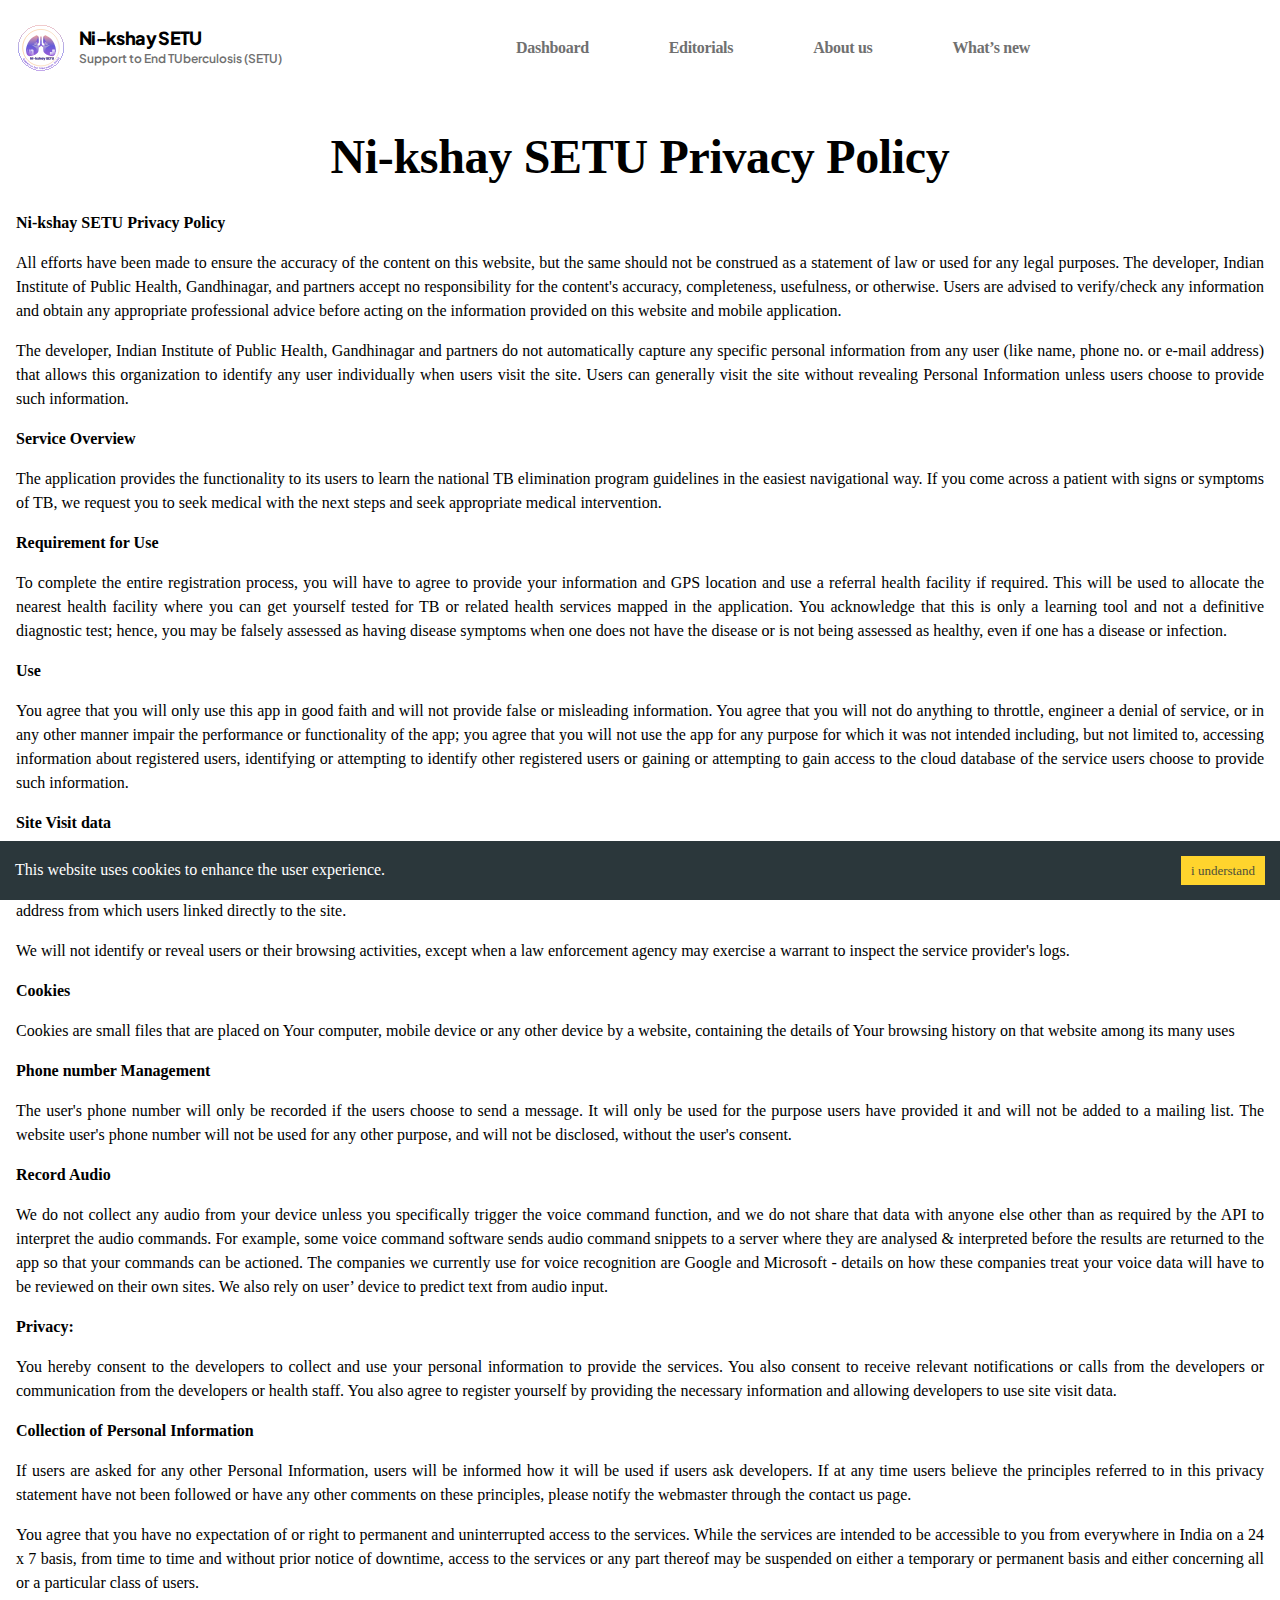
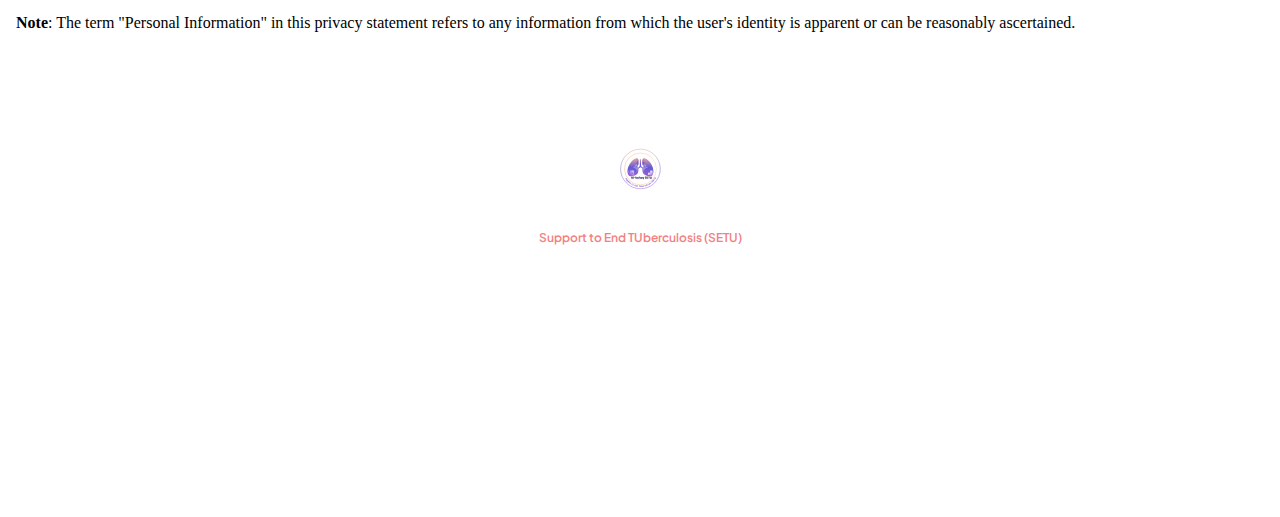
==== privacy-policies/index.html @ 64ee01a9 "Add files via upload" ====
<!DOCTYPE html>
<!-- saved from url=(0038)https://nikshay-setu.in/privacy-policy -->
<html lang="en"><head><meta http-equiv="Content-Type" content="text/html; charset=UTF-8"><style id="react-native-stylesheet"></style><!--<base href="/">--><base href=".">
    
    <title>Nikshy Setu</title>
    <meta name="viewport" content="width=device-width, initial-scale=1">
    <link rel="icon" type="image/x-icon" href="https://nikshay-setu.in/favicon.ico">
  <link rel="stylesheet" href="./Nikshy Setu_files/styles.a469b764374b8239.css"><link rel="stylesheet" href="./Nikshy Setu_files/main.8f50215a05495db9.css"><style type="text/css">button.btn[data-v-3bbdf7ee]{display:inline-block;font-weight:300;line-height:1.25;text-align:center;white-space:nowrap;vertical-align:middle;user-select:none;border:1px solid rgba(0,0,0,0);cursor:pointer;letter-spacing:1px;transition:all .15s ease}button.btn.btn-sm[data-v-3bbdf7ee]{padding:.4rem .8rem;font-size:.8rem;border-radius:.2rem}button.btn.btn-primary[data-v-3bbdf7ee]{color:#fff;background-color:#45c8f1;border-color:#45c8f1}button.btn.btn-outline-primary[data-v-3bbdf7ee]{color:#45c8f1;background-color:rgba(0,0,0,0);border-color:#45c8f1}button.btn.btn-danger[data-v-3bbdf7ee]{color:#fff;background-color:#ff4949;border-color:#ff4949}.text-muted[data-v-3bbdf7ee]{color:#8492a6}.text-center[data-v-3bbdf7ee]{text-align:center}.drop-down-enter[data-v-3bbdf7ee],.drop-down-leave-to[data-v-3bbdf7ee]{transform:translateX(0) translateY(-20px);transition-timing-function:cubic-bezier(0.74, 0.04, 0.26, 1.05);opacity:0}.drop-down-enter-active[data-v-3bbdf7ee],.drop-down-leave-active[data-v-3bbdf7ee]{transition:all .15s}.move-left-enter[data-v-3bbdf7ee],.move-left-leave-to[data-v-3bbdf7ee]{transform:translateY(0) translateX(-80px);transition-timing-function:cubic-bezier(0.74, 0.04, 0.26, 1.05);opacity:0}.move-left-enter-active[data-v-3bbdf7ee],.move-left-leave-active[data-v-3bbdf7ee]{transition:all .15s}.no-tr[data-v-3bbdf7ee]{transition:none !important}.no-tr *[data-v-3bbdf7ee]{transition:none !important}.overlay[data-v-3bbdf7ee]{position:fixed;background:rgba(220,220,220,.8);display:flex;align-items:center;justify-content:center;top:0;left:0;right:0;bottom:0;transition:all .2s ease;opacity:0;visibility:hidden}.overlay .modal[data-v-3bbdf7ee]{transition:all .2s ease;opacity:0;transform:scale(0.6);overflow:hidden}.overlay.show[data-v-3bbdf7ee]{opacity:1;visibility:visible}.overlay.show .modal[data-v-3bbdf7ee]{opacity:1;transform:scale(1)}.panel[data-v-3bbdf7ee]{padding:6px 10px;display:flex;width:100%;box-sizing:border-box;align-items:center;border-radius:6px;position:relative;border:1px solid #eaf7ff;background:#f7fcff;outline:none;transition:all .07s ease-in-out}.btn[data-v-3bbdf7ee]{cursor:pointer;box-sizing:border-box}.light-btn[data-v-3bbdf7ee]{padding:10px 12px;display:flex;width:100%;box-sizing:border-box;align-items:center;border-radius:6px;position:relative;border:1px solid #eaf7ff;background:#f7fcff;outline:none;cursor:pointer;transition:all .07s ease-in-out}.light-btn[data-v-3bbdf7ee]:hover{background:#e0f4ff;border-color:#8acfff}.primary-btn[data-v-3bbdf7ee]{background:#239bf5;color:#fff;border-radius:6px;height:46px;display:flex;align-items:center;justify-content:center;transition:.2s ease;font-size:14px;font-family:"Didact Gothic Regular",sans-serif}.primary-btn[data-v-3bbdf7ee]:hover{background:#40a8f6;color:#fff;text-decoration:none}.shake[data-v-3bbdf7ee]{animation:shake-3bbdf7ee .82s cubic-bezier(0.36, 0.07, 0.19, 0.97) both;transform:translate3d(0, 0, 0)}@keyframes shake-3bbdf7ee{10%,90%{transform:translate3d(-1px, 0, 0)}20%,80%{transform:translate3d(2px, 0, 0)}30%,50%,70%{transform:translate3d(-4px, 0, 0)}40%,60%{transform:translate3d(4px, 0, 0)}}.pulse[data-v-3bbdf7ee]{animation:pulse-3bbdf7ee 2s ease infinite}@keyframes pulse-3bbdf7ee{0%{opacity:.7}50%{opacity:.4}100%{opacity:.7}}.flash-once[data-v-3bbdf7ee]{animation:flash-once 3.5s ease 1}@keyframes fade-up-3bbdf7ee{0%{transform:translate3d(0, 10px, 0);opacity:0}100%{transform:translate3d(0, 0, 0);opacity:1}}.fade-in[data-v-3bbdf7ee]{animation:fade-in-3bbdf7ee .3s ease-in-out}@keyframes fade-in-3bbdf7ee{0%{opacity:0}100%{opacity:1}}.spin[data-v-3bbdf7ee]{animation-name:spin-3bbdf7ee;animation-duration:2000ms;animation-iteration-count:infinite;animation-timing-function:linear}@keyframes spin-3bbdf7ee{from{transform:rotate(0deg)}to{transform:rotate(360deg)}}.bounceIn[data-v-3bbdf7ee]{animation-name:bounceIn-3bbdf7ee;transform-origin:center bottom;animation-duration:1s;animation-fill-mode:both;animation-iteration-count:1}@keyframes bounceIn-3bbdf7ee{0%,20%,40%,60%,80%,100%{-webkit-transition-timing-function:cubic-bezier(0.215, 0.61, 0.355, 1);transition-timing-function:cubic-bezier(0.215, 0.61, 0.355, 1)}0%{opacity:1;-webkit-transform:scale3d(0.8, 0.8, 0.8);transform:scale3d(0.8, 0.8, 0.8)}20%{-webkit-transform:scale3d(1.1, 1.1, 1.1);transform:scale3d(1.1, 1.1, 1.1)}40%{-webkit-transform:scale3d(0.9, 0.9, 0.9);transform:scale3d(0.9, 0.9, 0.9)}60%{opacity:1;-webkit-transform:scale3d(1.03, 1.03, 1.03);transform:scale3d(1.03, 1.03, 1.03)}80%{-webkit-transform:scale3d(0.97, 0.97, 0.97);transform:scale3d(0.97, 0.97, 0.97)}100%{opacity:1;-webkit-transform:scale3d(1, 1, 1);transform:scale3d(1, 1, 1)}}@keyframes dots-3bbdf7ee{0%,20%{color:rgba(0,0,0,0);text-shadow:.25em 0 0 rgba(0,0,0,0),.5em 0 0 rgba(0,0,0,0)}40%{color:#8492a6;text-shadow:.25em 0 0 rgba(0,0,0,0),.5em 0 0 rgba(0,0,0,0)}60%{text-shadow:.25em 0 0 #8492a6,.5em 0 0 rgba(0,0,0,0)}80%,100%{text-shadow:.25em 0 0 #8492a6,.5em 0 0 #8492a6}}@keyframes recording-3bbdf7ee{0%{box-shadow:0px 0px 5px 0px rgba(173,0,0,.3)}65%{box-shadow:0px 0px 5px 5px rgba(173,0,0,.3)}90%{box-shadow:0px 0px 5px 5px rgba(173,0,0,0)}}@font-face{font-family:"Didact Gothic Regular";src:url([data-uri]) format("woff");font-weight:normal;font-style:normal}body[data-v-3bbdf7ee]{margin:0;font-size:100%;color:#3c4858}a[data-v-3bbdf7ee]{text-decoration:none;color:#45c8f1}h1[data-v-3bbdf7ee],h2[data-v-3bbdf7ee],h3[data-v-3bbdf7ee],h4[data-v-3bbdf7ee]{margin-top:0}svg[data-v-3bbdf7ee]{outline:none}.container_selected_area[data-v-3bbdf7ee]{display:none;visibility:hidden;padding:0;position:fixed;top:0;left:0;right:0;bottom:0;z-index:2147483647}.container_selected_area.active[data-v-3bbdf7ee]{visibility:visible;display:block}.container_selected_area .label[data-v-3bbdf7ee]{font-family:"Didact Gothic Regular",sans-serif;font-size:22px;text-align:center;padding-top:15px}.area[data-v-3bbdf7ee]{display:none;position:absolute;z-index:2147483647;pointer-events:none;border:1px solid #1e83ff;background:rgba(30,131,255,.1);box-sizing:border-box}.area.active[data-v-3bbdf7ee]{display:block;top:0;left:0}.hide[data-v-3bbdf7ee]{display:none}</style><style type="text/css">
@font-face {
  font-weight: 400;
  font-style:  normal;
  font-family: circular;

  src: url('chrome-extension://liecbddmkiiihnedobmlmillhodjkdmb/fonts/CircularXXWeb-Book.woff2') format('woff2');
}

@font-face {
  font-weight: 700;
  font-style:  normal;
  font-family: circular;

  src: url('chrome-extension://liecbddmkiiihnedobmlmillhodjkdmb/fonts/CircularXXWeb-Bold.woff2') format('woff2');
}</style></head>

  <body>
    <div id="root"><main class="font-family-maison"><nav class="bg-white pt-4"><div class="container flex flex-wrap items-center justify-between mx-auto py-1.5 relative"><div class="relative flex items-center w-full"><div class="flex flex-1 justify-between items-center"><a class="flex items-center space-x-[12px] rtl:space-x-reverse" href="https://nikshay-setu.in/"><img src="./Nikshy Setu_files/newLogo.b72ac552416e2a050fc6c22c0491143e.svg" alt="Ni-kshay Logo"><div class="sm:flex flex-col hidden"><span class="text-[18px] font-jakarta font-extrabold leading-[21.6px] -tracking-[0.64px]">Ni-kshay SETU</span><span class="text-[12px] font-jakarta text-darkSilver font-semibold leading-[19.2px]">Support to End TUberculosis (SETU)</span></div></a><div class="inset-y-0 left-0 flex items-center lg:hidden"><button data-collapse-toggle="navbar-cta" type="button" class="inline-flex items-center p-2 w-10 h-10 justify-center text-sm text-gray-500 rounded-lg lg:hidden hover:bg-gray-100 focus:outline-none focus:ring-2 focus:ring-gray-200 dark:text-gray-400 dark:hover:bg-gray-700 dark:focus:ring-gray-600" aria-controls="navbar-cta" aria-expanded="false"><span class="sr-only">Open main menu</span><svg class="w-5 h-5" aria-hidden="true" xmlns="http://www.w3.org/2000/svg" fill="none" viewBox="0 0 17 14"><path stroke="currentColor" stroke-linecap="round" stroke-linejoin="round" stroke-width="2" d="M1 1h15M1 7h15M1 13h15"></path></svg></button></div><div class="hidden lg:block mx-auto"><div class="flex space-x-4 xl:space-x-8"><a class="-tracking-[0.32px] px-3 xl:px-6 py-2 leading-[24px] font-semibold hover:text-PINK_F18282 text-darkSilver" href="https://nikshay-setu.in/dashboard">Dashboard</a><a class="-tracking-[0.32px] px-3 xl:px-6 py-2 leading-[24px] font-semibold hover:text-PINK_F18282 text-darkSilver" href="https://nikshay-setu.in/blogs">Editorials</a><a class="-tracking-[0.32px] px-3 xl:px-6 py-2 leading-[24px] font-semibold hover:text-PINK_F18282 text-darkSilver" href="https://nikshay-setu.in/about-us">About us</a><a class="-tracking-[0.32px] px-3 xl:px-6 py-2 leading-[24px] font-semibold hover:text-PINK_F18282 text-darkSilver" href="https://nikshay-setu.in/privacy-policy">What’s  new</a></div></div></div></div></div></nav><section class="pt-[48px] pb-20"><div class="container mx-auto"><h2 class="text-3xl md:text-[48px] font-bold -tracking-[0.32px] md:leading-[60px] text-center">Ni-kshay SETU Privacy Policy</h2><div class="mt-6 space-y-4"><p align="justify"><span><span style="color: #000000;"><strong>Ni-kshay SETU Privacy Policy</strong></span></span></p>
              <p align="justify"><span><span style="color: #000000;">All efforts have been made to ensure the accuracy of the content on this website, but the same should not be construed as a statement of law or used for any legal purposes. The developer, Indian Institute of Public Health, Gandhinagar, and partners accept no responsibility for the content's accuracy, completeness, usefulness, or otherwise. Users are advised to verify/check any information and obtain any appropriate professional advice before acting on the information provided on this website and mobile application.</span></span></p>
              <p align="justify"><span><span style="color: #000000;">The developer, Indian Institute of Public Health, Gandhinagar and partners do not automatically capture any specific personal information from any user (like name, phone no. or e-mail address) that allows this organization to identify any user individually when users visit the site. Users can generally visit the site without revealing Personal Information unless users choose to provide such information.</span></span></p>
              <p align="justify"><span><span style="color: #000000;"><strong>Service Overview</strong></span></span></p>
              <p align="justify"><span><span style="color: #000000;">The application provides the functionality to its users to learn the national TB elimination program guidelines in the easiest navigational way. If you come across a patient with signs or symptoms of TB, we request you to seek medical with the next steps and seek appropriate medical intervention.</span></span></p>
              <p align="justify"><span><span style="color: #000000;"><strong>Requirement for Use</strong></span></span></p>
              <p align="justify"><span><span style="color: #000000;">To complete the entire registration process, you will have to agree to provide your information and GPS location and use a referral health facility if required. This will be used to allocate the nearest health facility where you can get yourself tested for TB or related health services mapped in the application. You acknowledge that this is only a learning tool and not a definitive diagnostic test; hence, you may be falsely assessed as having disease symptoms when one does not have the disease or is not being assessed as healthy, even if one has a disease or infection.</span></span></p>
              <p align="justify"><span><span style="color: #000000;"><strong>Use</strong></span></span></p>
              <p align="justify"><span><span style="color: #000000;">You agree that you will only use this app in good faith and will not provide false or misleading information. You agree that you will not do anything to throttle, engineer a denial of service, or in any other manner impair the performance or functionality of the app; you agree that you will not use the app for any purpose for which it was not intended including, but not limited to, accessing information about registered users, identifying or attempting to identify other registered users or gaining or attempting to gain access to the cloud database of the service users choose to provide such information.</span></span></p>
              <p align="justify"><span><strong><span>Site Visit data</span></strong></span></p>
              <p align="justify"><span><span style="color: #000000;">This website records user's visits and logs the following information for statistical purposes -users' server's address; the name of the top-level domain from which users access the Internet (for example, .gov, .com, .in, etc.); the type of browser users use; the date and time users access the site; the pages users have accessed and the documents downloaded and the previous Internet address from which users linked directly to the site.</span></span></p>
              <p align="justify"><span><span style="color: #000000;">We will not identify or reveal users or their browsing activities, except when a law enforcement agency may exercise a warrant to inspect the service provider's logs.</span></span></p>
              <p align="justify"><span><strong>Cookies</strong></span></p>
              <p class="western" lang="en-US"><span style="color: #000000;"><span><span lang="en-IN">Cookies are small files that are placed on Your computer, mobile device or any other device by a website, containing the details of Your browsing history on that website among its many uses</span></span></span></p>
              <p align="justify"><span><strong><span>Phone number Management</span></strong></span></p>
              <p align="justify"><span><span style="color: #000000;">The user's phone number will only be recorded if the users choose to send a message. It will only be used for the purpose users have provided it and will not be added to a mailing list. The website user's phone number will not be used for any other purpose, and will not be disclosed, without the user's consent.</span></span></p>
              <p align="justify"><span><strong><span>Record Audio</span></strong></span></p>
              <p align="justify"><span><span style="color: #000000;">We do not collect any audio from your device unless you specifically trigger the voice command function, and we do not share that data with anyone else other than as required by the API to interpret the audio commands. For example, some voice command software sends audio command snippets to a server where they are analysed &amp;&nbsp;interpreted&nbsp;before the results are returned to the app so that your commands can be actioned. The companies we currently use for voice recognition are Google and Microsoft - details on how these companies treat your voice data will have to be reviewed on their own sites. We also rely on user’ device to predict text from audio input.</span></span></p>

              <p align="justify"><span><span lang="en-US"><strong>Privacy:</strong></span></span></p>
              <p align="justify"><span><span lang="en-US" style="color: #000000;">You hereby consent to the developers to collect and use your personal information to provide the services. You also consent to receive relevant notifications or calls from the developers or communication from the developers or health staff. You also agree to register yourself by providing the necessary information and allowing developers to use site visit data.</span></span></p>
              <p align="justify"><span><strong><span>Collection of Personal Information</span></strong></span></p>
              <p align="justify"><span><span style="color: #000000;">If users are asked for any other Personal Information, users will be informed how it will be used if users ask developers. If at any time users believe the principles referred to in this privacy statement have not been followed or have any other comments on these principles, please notify the webmaster through the contact us page.</span></span></p>
              <p align="justify"><span><span style="color: #000000;">You agree that you have no expectation of or right to permanent and uninterrupted access to the services. While the services are intended to be accessible to you from everywhere in India on a 24 x 7 basis, from time to time and without prior notice of downtime, access to the services or any part thereof may be suspended on either a temporary or permanent basis and either concerning all or a particular class of users.</span></span></p>
              <p align="justify"><span><strong><span>Note</span></strong><span style="color: #000000;">: The term "Personal Information" in this privacy statement refers to any information from which the user's identity is apparent or can be reasonably ascertained.</span></span></p>
              </div></div></section><footer class="bg-FooterBg bg-no-repeat bg-cover"><div class="container mx-auto"><div class="flex flex-col items-center text-center py-[28px]"><img src="./Nikshy Setu_files/FooterLogo.481011c511cda101002034cb16210cdc.svg" alt="Ni-kshay Logo"><div class="flex flex-col mt-[12px]"><span class="text-[18px] font-jakarta font-extrabold leading-[21.6px] -tracking-[0.64px] text-white">Ni-kshay SETU</span><span class="text-[12px] font-jakarta text-PINK_F18282 font-semibold leading-[19.2px]">Support to End TUberculosis (SETU)</span></div><h6 class="text-[18px] font-medium leading-[28px] text-white mt-[8px]">Supported by : Indian Institute of Public Health, Gandhinagar</h6><div class="flex flex-wrap gap-4 lg:gap-8 my-[28px] items-center justify-center"><div class="flex gap-[18px] items-center flex-wrap"><a class="" href="https://nikshay-setu.in/about-us"><button type="button" class="btn btn-outline border-white text-white  leading-[24px] !text-[16px] px-[12px] py-[8px] rounded-full h-8">About Us </button></a><a class="" href="https://nikshay-setu.in/about-us#faq"><button type="button" class="btn btn-outline border-white text-white  leading-[24px] !text-[16px] px-[12px] py-[8px] rounded-full h-8">FAQ </button></a><a class="" href="https://nikshay-setu.in/about-us#contact-us"><button type="button" class="btn btn-outline border-white text-white  leading-[24px] !text-[16px] px-[12px] py-[8px] rounded-full h-8">Contact Us </button></a></div><div class="flex gap-[18px] items-center flex-wrap"><a aria-current="page" class="active" href="https://nikshay-setu.in/privacy-policy"><h6 class="text-[18px] font-bold leading-[28px] text-white ">Privacy Policy</h6></a><a class="" href="https://nikshay-setu.in/disclaimer"><button type="button" class="btn btn-outline border-white text-white  leading-[24px] !text-[16px] px-[12px] py-[8px] rounded-full h-8">Disclaimer </button></a></div></div><div class="flex gap-[28px] items-center px-4 py-[12px] max-w-[277px] mx-auto"><a href="https://www.facebook.com/profile.php?id=100086461717566" target="_blank"><img src="./Nikshy Setu_files/ic_facebook.2cd7efde32ab145fefd55b7bf84b0f98.svg" alt="Facebook"></a><a href="https://www.instagram.com/nikshaysetu/" target="_blank"><img src="./Nikshy Setu_files/instagram-fill.212205efd4d642db27e719f24836b114.svg" alt="Instagram"></a><a href="https://x.com/NikshaySetu" target="_blank"><img src="./Nikshy Setu_files/square-x-twitter.46e416fe4d8f582d1964b2e9027db6f3.svg" alt="Twitter"></a></div></div></div><hr class="border border-white"><div class="container mx-auto"><div class="flex flex-col sm:flex-row items-center sm:justify-between py-[24px]  text-white"><span class="text-[12px] leading-4 font-medium">© 2025 Flex. All rights reserved.</span><span class="text-[12px] leading-4 font-medium">Powered by Digiflux Technologies Pvt. Ltd.</span></div></div></footer><div class="CookieConsent" style="align-items: baseline; background: rgb(43, 55, 59); color: white; display: flex; flex-wrap: wrap; justify-content: space-between; left: 0px; position: fixed; width: 100%; z-index: 999; bottom: 0px;"><div class="" style="flex: 1 0 300px; margin: 15px;">This website uses cookies to enhance the user experience. </div><div class=""><button class="" id="rcc-confirm-button" aria-label="Accept cookies" style="background: rgb(255, 212, 45); border: 0px; border-radius: 0px; box-shadow: none; color: rgb(78, 80, 59); cursor: pointer; flex: 0 0 auto; padding: 5px 10px; margin: 15px; font-size: 13px;">i understand</button></div></div></main></div>
  <script src="./Nikshy Setu_files/runtime.2514e79b122ba37c.js" type="module"></script><script src="./Nikshy Setu_files/styles.bb0945e7b67a3c8e.js" type="module"></script><script src="./Nikshy Setu_files/main.a7ba798708dbe1da.js" type="module"></script>

<div id="scrnli_recorder_root"><template shadowrootmode="open"><div><style></style><div data-v-7b0e5b5f="" class="app-root"><!----></div><style>.app-drawing-canvas[data-v-ca56e65a]{pointer-events:none;cursor:default;position:absolute;top:0;left:0}.app-drawing-canvas.active[data-v-ca56e65a]{pointer-events:all;cursor:crosshair}
.app-bubble-clicker .bubble[data-v-bbbd8920]{position:absolute;top:0;left:0;z-index:99999999;width:26px;height:26px;transform:scale(0);opacity:0;background:red;border-radius:50%}.app-bubble-clicker .bubble.show[data-v-bbbd8920]{animation:.6s ease 0s infinite bubble-bbbd8920}@keyframes bubble-bbbd8920{0%{transform:scale(0);opacity:0}30%{transform:scale(1);opacity:.6}60%{transform:scale(1);opacity:.6}100%{transform:scale(0);opacity:0}}

.vc-editable-input {
  position: relative;
}
.vc-input__input {
  padding: 0;
  border: 0;
  outline: none;
}
.vc-input__label {
  text-transform: capitalize;
}


.vc-saturation,
.vc-saturation--white,
.vc-saturation--black {
  cursor: pointer;
  position: absolute;
  top: 0;
  left: 0;
  right: 0;
  bottom: 0;
}
.vc-saturation--white {
  background: linear-gradient(to right, #fff, rgba(255, 255, 255, 0));
}
.vc-saturation--black {
  background: linear-gradient(to top, #000, rgba(0, 0, 0, 0));
}
.vc-saturation-pointer {
  cursor: pointer;
  position: absolute;
}
.vc-saturation-circle {
  cursor: head;
  width: 4px;
  height: 4px;
  box-shadow: 0 0 0 1.5px #fff, inset 0 0 1px 1px rgba(0, 0, 0, 0.3), 0 0 1px 2px rgba(0, 0, 0, 0.4);
  border-radius: 50%;
  transform: translate(-2px, -2px);
}


.vc-hue {
  position: absolute;
  top: 0px;
  right: 0px;
  bottom: 0px;
  left: 0px;
  border-radius: 2px;
}
.vc-hue--horizontal {
  background: linear-gradient(to right, #f00 0%, #ff0 17%, #0f0 33%, #0ff 50%, #00f 67%, #f0f 83%, #f00 100%);
}
.vc-hue--vertical {
  background: linear-gradient(to top, #f00 0%, #ff0 17%, #0f0 33%, #0ff 50%, #00f 67%, #f0f 83%, #f00 100%);
}
.vc-hue-container {
  cursor: pointer;
  margin: 0 2px;
  position: relative;
  height: 100%;
}
.vc-hue-pointer {
  z-index: 2;
  position: absolute;
}
.vc-hue-picker {
  cursor: pointer;
  margin-top: 1px;
  width: 4px;
  border-radius: 1px;
  height: 8px;
  box-shadow: 0 0 2px rgba(0, 0, 0, 0.6);
  background: #fff;
  transform: translateX(-2px);
}

.vc-checkerboard{position:absolute;top:0px;right:0px;bottom:0px;left:0px;background-size:contain}
.vc-alpha{position:absolute;top:0px;right:0px;bottom:0px;left:0px}.vc-alpha-checkboard-wrap{position:absolute;top:0px;right:0px;bottom:0px;left:0px;overflow:hidden}.vc-alpha-gradient{position:absolute;top:0px;right:0px;bottom:0px;left:0px}.vc-alpha-container{cursor:pointer;position:relative;z-index:2;height:100%;margin:0 3px}.vc-alpha-pointer{z-index:2;position:absolute}.vc-alpha-picker{cursor:pointer;width:4px;border-radius:1px;height:8px;box-shadow:0 0 2px rgba(0,0,0,.6);background:#fff;margin-top:1px;transform:translateX(-2px)}

.vc-sketch {
  position: relative;
  width: 200px;
  padding: 10px 10px 0;
  box-sizing: initial;
  background: #fff;
  border-radius: 4px;
  box-shadow: 0 0 0 1px rgba(0, 0, 0, 0.15), 0 8px 16px rgba(0, 0, 0, 0.15);
}
.vc-sketch-saturation-wrap {
  width: 100%;
  padding-bottom: 75%;
  position: relative;
  overflow: hidden;
}
.vc-sketch-controls {
  display: flex;
}
.vc-sketch-sliders {
  padding: 4px 0;
  flex: 1;
}
.vc-sketch-sliders .vc-hue,
.vc-sketch-sliders .vc-alpha-gradient {
  border-radius: 2px;
}
.vc-sketch-hue-wrap {
  position: relative;
  height: 10px;
}
.vc-sketch-alpha-wrap {
  position: relative;
  height: 10px;
  margin-top: 4px;
  overflow: hidden;
}
.vc-sketch-color-wrap {
  width: 24px;
  height: 24px;
  position: relative;
  margin-top: 4px;
  margin-left: 4px;
  border-radius: 3px;
}
.vc-sketch-active-color {
  position: absolute;
  top: 0;
  left: 0;
  right: 0;
  bottom: 0;
  border-radius: 2px;
  box-shadow: inset 0 0 0 1px rgba(0, 0, 0, 0.15), inset 0 0 4px rgba(0, 0, 0, 0.25);
  z-index: 2;
}
.vc-sketch-color-wrap .vc-checkerboard {
  background-size: auto;
}
.vc-sketch-field {
  display: flex;
  padding-top: 4px;
}
.vc-sketch-field .vc-input__input {
  width: 90%;
  padding: 4px 0 3px 10%;
  border: none;
  box-shadow: inset 0 0 0 1px #ccc;
  font-size: 10px;
}
.vc-sketch-field .vc-input__label {
  display: block;
  text-align: center;
  font-size: 11px;
  color: #222;
  padding-top: 3px;
  padding-bottom: 4px;
  text-transform: capitalize;
}
.vc-sketch-field--single {
  flex: 1;
  padding-left: 6px;
}
.vc-sketch-field--double {
  flex: 2;
}
.vc-sketch-presets {
  margin-right: -10px;
  margin-left: -10px;
  padding-left: 10px;
  padding-top: 10px;
  border-top: 1px solid #eee;
}
.vc-sketch-presets-color {
  border-radius: 3px;
  overflow: hidden;
  position: relative;
  display: inline-block;
  margin: 0 10px 10px 0;
  vertical-align: top;
  cursor: pointer;
  width: 16px;
  height: 16px;
  box-shadow: inset 0 0 0 1px rgba(0, 0, 0, 0.15);
}
.vc-sketch-presets-color .vc-checkerboard {
  box-shadow: inset 0 0 0 1px rgba(0, 0, 0, 0.15);
  border-radius: 3px;
}
.vc-sketch__disable-alpha .vc-sketch-color-wrap {
  height: 10px;
}

.app-color-picker[data-v-fcd3cff6]{position:relative;font-family:"Didact Gothic",sans-serif}.app-color-picker.no-transparent .vc-sketch-color-wrap[data-v-fcd3cff6]{height:10px}.app-color-picker.no-transparent .vc-sketch-alpha-wrap[data-v-fcd3cff6]{display:none}.app-color-picker.no-transparent .vc-sketch-field .vc-sketch-field--single[data-v-fcd3cff6]:last-child{display:none}.app-color-picker .color-wrapper[data-v-fcd3cff6]{height:40px;width:40px;display:flex;align-items:center;justify-content:center}.app-color-picker .color[data-v-fcd3cff6]{width:34px;height:34px;border:1px solid var(--input-border-color);border-radius:4px;cursor:pointer}.app-color-picker .drop-down[data-v-fcd3cff6]{display:none;position:absolute;bottom:50px;left:50%;transform:translate(-50%, 0%);z-index:1000}.app-color-picker.open .drop-down[data-v-fcd3cff6]{display:block}
/*! nouislider - 14.7.0 - 4/6/2021 */
.noUi-target,.noUi-target *{-webkit-touch-callout:none;-webkit-tap-highlight-color:transparent;-webkit-user-select:none;-ms-touch-action:none;touch-action:none;-ms-user-select:none;-moz-user-select:none;user-select:none;-moz-box-sizing:border-box;box-sizing:border-box}.noUi-target{position:relative}.noUi-base,.noUi-connects{width:100%;height:100%;position:relative;z-index:1}.noUi-connects{overflow:hidden;z-index:0}.noUi-connect,.noUi-origin{will-change:transform;position:absolute;z-index:1;top:0;right:0;-ms-transform-origin:0 0;-webkit-transform-origin:0 0;-webkit-transform-style:preserve-3d;transform-origin:0 0;transform-style:flat}.noUi-connect{height:100%;width:100%}.noUi-origin{height:10%;width:10%}.noUi-txt-dir-rtl.noUi-horizontal .noUi-origin{left:0;right:auto}.noUi-vertical .noUi-origin{width:0}.noUi-horizontal .noUi-origin{height:0}.noUi-handle{-webkit-backface-visibility:hidden;backface-visibility:hidden;position:absolute}.noUi-touch-area{height:100%;width:100%}.noUi-state-tap .noUi-connect,.noUi-state-tap .noUi-origin{-webkit-transition:transform .3s;transition:transform .3s}.noUi-state-drag *{cursor:inherit!important}.noUi-horizontal{height:18px}.noUi-horizontal .noUi-handle{width:34px;height:28px;right:-17px;top:-6px}.noUi-vertical{width:18px}.noUi-vertical .noUi-handle{width:28px;height:34px;right:-6px;top:-17px}.noUi-txt-dir-rtl.noUi-horizontal .noUi-handle{left:-17px;right:auto}.noUi-target{background:#FAFAFA;border-radius:4px;border:1px solid #D3D3D3;box-shadow:inset 0 1px 1px #F0F0F0,0 3px 6px -5px #BBB}.noUi-connects{border-radius:3px}.noUi-connect{background:#3FB8AF}.noUi-draggable{cursor:ew-resize}.noUi-vertical .noUi-draggable{cursor:ns-resize}.noUi-handle{border:1px solid #D9D9D9;border-radius:3px;background:#FFF;cursor:default;box-shadow:inset 0 0 1px #FFF,inset 0 1px 7px #EBEBEB,0 3px 6px -3px #BBB}.noUi-active{box-shadow:inset 0 0 1px #FFF,inset 0 1px 7px #DDD,0 3px 6px -3px #BBB}.noUi-handle:after,.noUi-handle:before{content:"";display:block;position:absolute;height:14px;width:1px;background:#E8E7E6;left:14px;top:6px}.noUi-handle:after{left:17px}.noUi-vertical .noUi-handle:after,.noUi-vertical .noUi-handle:before{width:14px;height:1px;left:6px;top:14px}.noUi-vertical .noUi-handle:after{top:17px}[disabled] .noUi-connect{background:#B8B8B8}[disabled] .noUi-handle,[disabled].noUi-handle,[disabled].noUi-target{cursor:not-allowed}.noUi-pips,.noUi-pips *{-moz-box-sizing:border-box;box-sizing:border-box}.noUi-pips{position:absolute;color:#999}.noUi-value{position:absolute;white-space:nowrap;text-align:center}.noUi-value-sub{color:#ccc;font-size:10px}.noUi-marker{position:absolute;background:#CCC}.noUi-marker-sub{background:#AAA}.noUi-marker-large{background:#AAA}.noUi-pips-horizontal{padding:10px 0;height:80px;top:100%;left:0;width:100%}.noUi-value-horizontal{-webkit-transform:translate(-50%,50%);transform:translate(-50%,50%)}.noUi-rtl .noUi-value-horizontal{-webkit-transform:translate(50%,50%);transform:translate(50%,50%)}.noUi-marker-horizontal.noUi-marker{margin-left:-1px;width:2px;height:5px}.noUi-marker-horizontal.noUi-marker-sub{height:10px}.noUi-marker-horizontal.noUi-marker-large{height:15px}.noUi-pips-vertical{padding:0 10px;height:100%;top:0;left:100%}.noUi-value-vertical{-webkit-transform:translate(0,-50%);transform:translate(0,-50%);padding-left:25px}.noUi-rtl .noUi-value-vertical{-webkit-transform:translate(0,50%);transform:translate(0,50%)}.noUi-marker-vertical.noUi-marker{width:5px;height:2px;margin-top:-1px}.noUi-marker-vertical.noUi-marker-sub{width:10px}.noUi-marker-vertical.noUi-marker-large{width:15px}.noUi-tooltip{display:block;position:absolute;border:1px solid #D9D9D9;border-radius:3px;background:#fff;color:#000;padding:5px;text-align:center;white-space:nowrap}.noUi-horizontal .noUi-tooltip{-webkit-transform:translate(-50%,0);transform:translate(-50%,0);left:50%;bottom:120%}.noUi-vertical .noUi-tooltip{-webkit-transform:translate(0,-50%);transform:translate(0,-50%);top:50%;right:120%}.noUi-horizontal .noUi-origin>.noUi-tooltip{-webkit-transform:translate(50%,0);transform:translate(50%,0);left:auto;bottom:10px}.noUi-vertical .noUi-origin>.noUi-tooltip{-webkit-transform:translate(0,-18px);transform:translate(0,-18px);top:auto;right:28px}

.app-vertical-range-slider .slider{height:110px;width:14px;border:none;background:#c3daff;border-radius:2px;box-shadow:none}.app-vertical-range-slider .slider.noUi-target{padding:8px 0}.app-vertical-range-slider .slider .noUi-connects{margin:-8px 0;height:calc(100% + 16px)}.app-vertical-range-slider .slider .noUi-touch-area{height:16px;width:16px;border-radius:2px}.app-vertical-range-slider .slider .noUi-handle{background:#ff9600;height:16px;width:16px;border-radius:2px;box-shadow:none;border:none;right:-1px;top:0px;outline:none}.app-vertical-range-slider .slider .noUi-handle:before,.app-vertical-range-slider .slider .noUi-handle:after{display:none}.app-vertical-range-slider .slider .noUi-connects .noUi-connect{background:#c3daff}.app-vertical-range-slider .slider .noUi-connects .noUi-connect:first-child{background:#3c84f7}
button.btn[data-v-fd9b4782]{display:inline-block;font-weight:300;line-height:1.25;text-align:center;white-space:nowrap;vertical-align:middle;user-select:none;border:1px solid rgba(0,0,0,0);cursor:pointer;letter-spacing:1px;transition:all .15s ease}button.btn.btn-sm[data-v-fd9b4782]{padding:.4rem .8rem;font-size:.8rem;border-radius:.2rem}button.btn.btn-primary[data-v-fd9b4782]{color:#fff;background-color:#45c8f1;border-color:#45c8f1}button.btn.btn-outline-primary[data-v-fd9b4782]{color:#45c8f1;background-color:rgba(0,0,0,0);border-color:#45c8f1}button.btn.btn-danger[data-v-fd9b4782]{color:#fff;background-color:#ff4949;border-color:#ff4949}.text-muted[data-v-fd9b4782]{color:#8492a6}.text-center[data-v-fd9b4782]{text-align:center}.drop-down-enter[data-v-fd9b4782],.drop-down-leave-to[data-v-fd9b4782]{transform:translateX(0) translateY(-20px);transition-timing-function:cubic-bezier(0.74, 0.04, 0.26, 1.05);opacity:0}.drop-down-enter-active[data-v-fd9b4782],.drop-down-leave-active[data-v-fd9b4782]{transition:all .15s}.move-left-enter[data-v-fd9b4782],.move-left-leave-to[data-v-fd9b4782]{transform:translateY(0) translateX(-80px);transition-timing-function:cubic-bezier(0.74, 0.04, 0.26, 1.05);opacity:0}.move-left-enter-active[data-v-fd9b4782],.move-left-leave-active[data-v-fd9b4782]{transition:all .15s}.no-tr[data-v-fd9b4782]{transition:none !important}.no-tr *[data-v-fd9b4782]{transition:none !important}.overlay[data-v-fd9b4782]{position:fixed;background:rgba(220,220,220,.8);display:flex;align-items:center;justify-content:center;top:0;left:0;right:0;bottom:0;transition:all .2s ease;opacity:0;visibility:hidden}.overlay .modal[data-v-fd9b4782]{transition:all .2s ease;opacity:0;transform:scale(0.6);overflow:hidden}.overlay.show[data-v-fd9b4782]{opacity:1;visibility:visible}.overlay.show .modal[data-v-fd9b4782]{opacity:1;transform:scale(1)}.panel[data-v-fd9b4782]{padding:6px 10px;display:flex;width:100%;box-sizing:border-box;align-items:center;border-radius:6px;position:relative;border:1px solid #eaf7ff;background:#f7fcff;outline:none;transition:all .07s ease-in-out}.btn[data-v-fd9b4782]{cursor:pointer;box-sizing:border-box}.light-btn[data-v-fd9b4782]{padding:10px 12px;display:flex;width:100%;box-sizing:border-box;align-items:center;border-radius:6px;position:relative;border:1px solid #eaf7ff;background:#f7fcff;outline:none;cursor:pointer;transition:all .07s ease-in-out}.light-btn[data-v-fd9b4782]:hover{background:#e0f4ff;border-color:#8acfff}.primary-btn[data-v-fd9b4782]{background:#239bf5;color:#fff;border-radius:6px;height:46px;display:flex;align-items:center;justify-content:center;transition:.2s ease;font-size:14px;font-family:"Didact Gothic Regular",sans-serif}.primary-btn[data-v-fd9b4782]:hover{background:#40a8f6;color:#fff;text-decoration:none}.shake[data-v-fd9b4782]{animation:shake-fd9b4782 .82s cubic-bezier(0.36, 0.07, 0.19, 0.97) both;transform:translate3d(0, 0, 0)}@keyframes shake-fd9b4782{10%,90%{transform:translate3d(-1px, 0, 0)}20%,80%{transform:translate3d(2px, 0, 0)}30%,50%,70%{transform:translate3d(-4px, 0, 0)}40%,60%{transform:translate3d(4px, 0, 0)}}.pulse[data-v-fd9b4782]{animation:pulse-fd9b4782 2s ease infinite}@keyframes pulse-fd9b4782{0%{opacity:.7}50%{opacity:.4}100%{opacity:.7}}.flash-once[data-v-fd9b4782]{animation:flash-once 3.5s ease 1}@keyframes fade-up-fd9b4782{0%{transform:translate3d(0, 10px, 0);opacity:0}100%{transform:translate3d(0, 0, 0);opacity:1}}.fade-in[data-v-fd9b4782]{animation:fade-in-fd9b4782 .3s ease-in-out}@keyframes fade-in-fd9b4782{0%{opacity:0}100%{opacity:1}}.spin[data-v-fd9b4782]{animation-name:spin-fd9b4782;animation-duration:2000ms;animation-iteration-count:infinite;animation-timing-function:linear}@keyframes spin-fd9b4782{from{transform:rotate(0deg)}to{transform:rotate(360deg)}}.bounceIn[data-v-fd9b4782]{animation-name:bounceIn-fd9b4782;transform-origin:center bottom;animation-duration:1s;animation-fill-mode:both;animation-iteration-count:1}@keyframes bounceIn-fd9b4782{0%,20%,40%,60%,80%,100%{-webkit-transition-timing-function:cubic-bezier(0.215, 0.61, 0.355, 1);transition-timing-function:cubic-bezier(0.215, 0.61, 0.355, 1)}0%{opacity:1;-webkit-transform:scale3d(0.8, 0.8, 0.8);transform:scale3d(0.8, 0.8, 0.8)}20%{-webkit-transform:scale3d(1.1, 1.1, 1.1);transform:scale3d(1.1, 1.1, 1.1)}40%{-webkit-transform:scale3d(0.9, 0.9, 0.9);transform:scale3d(0.9, 0.9, 0.9)}60%{opacity:1;-webkit-transform:scale3d(1.03, 1.03, 1.03);transform:scale3d(1.03, 1.03, 1.03)}80%{-webkit-transform:scale3d(0.97, 0.97, 0.97);transform:scale3d(0.97, 0.97, 0.97)}100%{opacity:1;-webkit-transform:scale3d(1, 1, 1);transform:scale3d(1, 1, 1)}}@keyframes dots-fd9b4782{0%,20%{color:rgba(0,0,0,0);text-shadow:.25em 0 0 rgba(0,0,0,0),.5em 0 0 rgba(0,0,0,0)}40%{color:#8492a6;text-shadow:.25em 0 0 rgba(0,0,0,0),.5em 0 0 rgba(0,0,0,0)}60%{text-shadow:.25em 0 0 #8492a6,.5em 0 0 rgba(0,0,0,0)}80%,100%{text-shadow:.25em 0 0 #8492a6,.5em 0 0 #8492a6}}@keyframes recording-fd9b4782{0%{box-shadow:0px 0px 5px 0px rgba(173,0,0,.3)}65%{box-shadow:0px 0px 5px 5px rgba(173,0,0,.3)}90%{box-shadow:0px 0px 5px 5px rgba(173,0,0,0)}}@font-face{font-family:"Didact Gothic Regular";src:url([data-uri]) format("woff");font-weight:normal;font-style:normal}body[data-v-fd9b4782]{margin:0;font-size:100%;color:#3c4858}a[data-v-fd9b4782]{text-decoration:none;color:#45c8f1}h1[data-v-fd9b4782],h2[data-v-fd9b4782],h3[data-v-fd9b4782],h4[data-v-fd9b4782]{margin-top:0}svg[data-v-fd9b4782]{outline:none}.app-main[data-v-fd9b4782]{position:fixed;z-index:2147483647;top:0;left:0;width:100%;height:100vh;pointer-events:none}.app-main .container[data-v-fd9b4782]{width:100%;height:100%;overflow:hidden;position:relative;pointer-events:none}.app-main .container canvas[data-v-fd9b4782]{width:100%;height:100%}.app-main .container .controls[data-v-fd9b4782]{position:fixed;bottom:0;left:0;z-index:2147483647;padding:30px 30px;box-sizing:border-box;display:flex;pointer-events:none}.app-main .container .controls .btn[data-v-fd9b4782]{background:#f8fcff;border:1px solid #cde5f6;pointer-events:all;width:40px;height:40px;border-radius:6px;display:flex;align-items:center;justify-content:center;transition:.2s ease}.app-main .container .controls .play-btn[data-v-fd9b4782]{background:#3c84f7;margin-right:20px;border:none}.app-main .container .controls .play-btn[data-v-fd9b4782]:hover{background:#5997f8}.app-main .container .controls .play-btn svg[data-v-fd9b4782]{width:14px;height:auto}.app-main .container .controls .play-btn svg path[data-v-fd9b4782]{fill:#fff}.app-main .container .controls .items[data-v-fd9b4782]{display:flex}.app-main .container .controls .control-item[data-v-fd9b4782]{box-sizing:border-box;margin-right:10px;transition:.2s ease;position:relative;border-radius:6px}.app-main .container .controls .control-item .btn svg[data-v-fd9b4782]{width:16px;height:auto}.app-main .container .controls .control-item .btn svg path[data-v-fd9b4782]{fill:#1aa1fa;transition:.2s ease}.app-main .container .controls .control-item.close-record .btn svg path[data-v-fd9b4782]{fill:#fd2d5e}.app-main .container .controls .control-item .input-wrap[data-v-fd9b4782]{position:absolute;top:-135px;left:0;width:100%;height:135px;align-items:center;display:flex;justify-content:center}.app-main .container .controls .control-item .app-vertical-range-slider[data-v-fd9b4782]{pointer-events:none;opacity:0;transition:.2s ease}.app-main .container .controls .control-item:hover .btn[data-v-fd9b4782]{background:#d9efff}.app-main .container .controls .control-item.active .btn[data-v-fd9b4782]{background:#3c84f7;border-color:#3c84f7}.app-main .container .controls .control-item.active .btn svg path[data-v-fd9b4782]{fill:#fff}.app-main .container .controls .control-item.active:hover .input-wrap[data-v-fd9b4782]{pointer-events:all}.app-main .container .controls .control-item.active:hover .app-vertical-range-slider[data-v-fd9b4782]{pointer-events:all;opacity:1}
button.btn[data-v-7b0e5b5f]{display:inline-block;font-weight:300;line-height:1.25;text-align:center;white-space:nowrap;vertical-align:middle;user-select:none;border:1px solid rgba(0,0,0,0);cursor:pointer;letter-spacing:1px;transition:all .15s ease}button.btn.btn-sm[data-v-7b0e5b5f]{padding:.4rem .8rem;font-size:.8rem;border-radius:.2rem}button.btn.btn-primary[data-v-7b0e5b5f]{color:#fff;background-color:#45c8f1;border-color:#45c8f1}button.btn.btn-outline-primary[data-v-7b0e5b5f]{color:#45c8f1;background-color:rgba(0,0,0,0);border-color:#45c8f1}button.btn.btn-danger[data-v-7b0e5b5f]{color:#fff;background-color:#ff4949;border-color:#ff4949}.text-muted[data-v-7b0e5b5f]{color:#8492a6}.text-center[data-v-7b0e5b5f]{text-align:center}.drop-down-enter[data-v-7b0e5b5f],.drop-down-leave-to[data-v-7b0e5b5f]{transform:translateX(0) translateY(-20px);transition-timing-function:cubic-bezier(0.74, 0.04, 0.26, 1.05);opacity:0}.drop-down-enter-active[data-v-7b0e5b5f],.drop-down-leave-active[data-v-7b0e5b5f]{transition:all .15s}.move-left-enter[data-v-7b0e5b5f],.move-left-leave-to[data-v-7b0e5b5f]{transform:translateY(0) translateX(-80px);transition-timing-function:cubic-bezier(0.74, 0.04, 0.26, 1.05);opacity:0}.move-left-enter-active[data-v-7b0e5b5f],.move-left-leave-active[data-v-7b0e5b5f]{transition:all .15s}.no-tr[data-v-7b0e5b5f]{transition:none !important}.no-tr *[data-v-7b0e5b5f]{transition:none !important}.overlay[data-v-7b0e5b5f]{position:fixed;background:rgba(220,220,220,.8);display:flex;align-items:center;justify-content:center;top:0;left:0;right:0;bottom:0;transition:all .2s ease;opacity:0;visibility:hidden}.overlay .modal[data-v-7b0e5b5f]{transition:all .2s ease;opacity:0;transform:scale(0.6);overflow:hidden}.overlay.show[data-v-7b0e5b5f]{opacity:1;visibility:visible}.overlay.show .modal[data-v-7b0e5b5f]{opacity:1;transform:scale(1)}.panel[data-v-7b0e5b5f]{padding:6px 10px;display:flex;width:100%;box-sizing:border-box;align-items:center;border-radius:6px;position:relative;border:1px solid #eaf7ff;background:#f7fcff;outline:none;transition:all .07s ease-in-out}.btn[data-v-7b0e5b5f]{cursor:pointer;box-sizing:border-box}.light-btn[data-v-7b0e5b5f]{padding:10px 12px;display:flex;width:100%;box-sizing:border-box;align-items:center;border-radius:6px;position:relative;border:1px solid #eaf7ff;background:#f7fcff;outline:none;cursor:pointer;transition:all .07s ease-in-out}.light-btn[data-v-7b0e5b5f]:hover{background:#e0f4ff;border-color:#8acfff}.primary-btn[data-v-7b0e5b5f]{background:#239bf5;color:#fff;border-radius:6px;height:46px;display:flex;align-items:center;justify-content:center;transition:.2s ease;font-size:14px;font-family:"Didact Gothic Regular",sans-serif}.primary-btn[data-v-7b0e5b5f]:hover{background:#40a8f6;color:#fff;text-decoration:none}.shake[data-v-7b0e5b5f]{animation:shake-7b0e5b5f .82s cubic-bezier(0.36, 0.07, 0.19, 0.97) both;transform:translate3d(0, 0, 0)}@keyframes shake-7b0e5b5f{10%,90%{transform:translate3d(-1px, 0, 0)}20%,80%{transform:translate3d(2px, 0, 0)}30%,50%,70%{transform:translate3d(-4px, 0, 0)}40%,60%{transform:translate3d(4px, 0, 0)}}.pulse[data-v-7b0e5b5f]{animation:pulse-7b0e5b5f 2s ease infinite}@keyframes pulse-7b0e5b5f{0%{opacity:.7}50%{opacity:.4}100%{opacity:.7}}.flash-once[data-v-7b0e5b5f]{animation:flash-once 3.5s ease 1}@keyframes fade-up-7b0e5b5f{0%{transform:translate3d(0, 10px, 0);opacity:0}100%{transform:translate3d(0, 0, 0);opacity:1}}.fade-in[data-v-7b0e5b5f]{animation:fade-in-7b0e5b5f .3s ease-in-out}@keyframes fade-in-7b0e5b5f{0%{opacity:0}100%{opacity:1}}.spin[data-v-7b0e5b5f]{animation-name:spin-7b0e5b5f;animation-duration:2000ms;animation-iteration-count:infinite;animation-timing-function:linear}@keyframes spin-7b0e5b5f{from{transform:rotate(0deg)}to{transform:rotate(360deg)}}.bounceIn[data-v-7b0e5b5f]{animation-name:bounceIn-7b0e5b5f;transform-origin:center bottom;animation-duration:1s;animation-fill-mode:both;animation-iteration-count:1}@keyframes bounceIn-7b0e5b5f{0%,20%,40%,60%,80%,100%{-webkit-transition-timing-function:cubic-bezier(0.215, 0.61, 0.355, 1);transition-timing-function:cubic-bezier(0.215, 0.61, 0.355, 1)}0%{opacity:1;-webkit-transform:scale3d(0.8, 0.8, 0.8);transform:scale3d(0.8, 0.8, 0.8)}20%{-webkit-transform:scale3d(1.1, 1.1, 1.1);transform:scale3d(1.1, 1.1, 1.1)}40%{-webkit-transform:scale3d(0.9, 0.9, 0.9);transform:scale3d(0.9, 0.9, 0.9)}60%{opacity:1;-webkit-transform:scale3d(1.03, 1.03, 1.03);transform:scale3d(1.03, 1.03, 1.03)}80%{-webkit-transform:scale3d(0.97, 0.97, 0.97);transform:scale3d(0.97, 0.97, 0.97)}100%{opacity:1;-webkit-transform:scale3d(1, 1, 1);transform:scale3d(1, 1, 1)}}@keyframes dots-7b0e5b5f{0%,20%{color:rgba(0,0,0,0);text-shadow:.25em 0 0 rgba(0,0,0,0),.5em 0 0 rgba(0,0,0,0)}40%{color:#8492a6;text-shadow:.25em 0 0 rgba(0,0,0,0),.5em 0 0 rgba(0,0,0,0)}60%{text-shadow:.25em 0 0 #8492a6,.5em 0 0 rgba(0,0,0,0)}80%,100%{text-shadow:.25em 0 0 #8492a6,.5em 0 0 #8492a6}}@keyframes recording-7b0e5b5f{0%{box-shadow:0px 0px 5px 0px rgba(173,0,0,.3)}65%{box-shadow:0px 0px 5px 5px rgba(173,0,0,.3)}90%{box-shadow:0px 0px 5px 5px rgba(173,0,0,0)}}@font-face{font-family:"Didact Gothic Regular";src:url([data-uri]) format("woff");font-weight:normal;font-style:normal}body[data-v-7b0e5b5f]{margin:0;font-size:100%;color:#3c4858}a[data-v-7b0e5b5f]{text-decoration:none;color:#45c8f1}h1[data-v-7b0e5b5f],h2[data-v-7b0e5b5f],h3[data-v-7b0e5b5f],h4[data-v-7b0e5b5f]{margin-top:0}svg[data-v-7b0e5b5f]{outline:none}.app-root[data-v-7b0e5b5f]{line-height:normal}
</style></div></template></div><iframe src="./Nikshy Setu_files/audio-devices.html" allow="microphone" style="display: none;"></iframe><input type="file" id="" name="file" style="display: none;"><div data-v-3bbdf7ee=""><div data-v-3bbdf7ee="" class="container_selected_area" style="cursor: crosshair;"></div> <div data-v-3bbdf7ee="" class="area" style="left: 0px; top: 0px; width: 0px; height: 0px;"></div></div><div id="loom-companion-mv3" ext-id="liecbddmkiiihnedobmlmillhodjkdmb"><section id="shadow-host-companion"><template shadowrootmode="open"><div id="inner-shadow-companion"><div class="theme-dark css-0" id="tooltip-mount-layer-companion"></div><style data-emotion="companion-global"></style><style data-emotion="companion" data-s=""></style><style>
            
    #inner-shadow-companion {
      font-size: 100%;
    }
    #inner-shadow-companion {
      font-family: circular, -apple-system, BlinkMacSystemFont, Segoe UI,
        sans-serif;
      color: var(--lns-color-body);
      
  font-size: var(--lns-fontSize-medium);
  line-height: var(--lns-lineHeight-medium);
;
      font-feature-settings: 'ss08' on;
    }

    #inner-shadow-companion *,
    #inner-shadow-companion *:before,
    #inner-shadow-companion *:after {
      box-sizing: border-box;
    }

    #inner-shadow-companion * {
      -webkit-font-smoothing: antialiased;
      -moz-osx-font-smoothing: grayscale;
      letter-spacing: calc(0.6px - 0.05em);
    }

    
    #inner-shadow-companion,
    .theme-light,
    [data-lens-theme="light"] {
      --lns-color-primary: var(--lns-themeLight-color-primary);--lns-color-primaryHover: var(--lns-themeLight-color-primaryHover);--lns-color-primaryActive: var(--lns-themeLight-color-primaryActive);--lns-color-body: var(--lns-themeLight-color-body);--lns-color-bodyDimmed: var(--lns-themeLight-color-bodyDimmed);--lns-color-background: var(--lns-themeLight-color-background);--lns-color-backgroundHover: var(--lns-themeLight-color-backgroundHover);--lns-color-backgroundActive: var(--lns-themeLight-color-backgroundActive);--lns-color-backgroundSecondary: var(--lns-themeLight-color-backgroundSecondary);--lns-color-backgroundSecondary2: var(--lns-themeLight-color-backgroundSecondary2);--lns-color-overlay: var(--lns-themeLight-color-overlay);--lns-color-border: var(--lns-themeLight-color-border);--lns-color-focusRing: var(--lns-themeLight-color-focusRing);--lns-color-record: var(--lns-themeLight-color-record);--lns-color-recordHover: var(--lns-themeLight-color-recordHover);--lns-color-recordActive: var(--lns-themeLight-color-recordActive);--lns-color-info: var(--lns-themeLight-color-info);--lns-color-success: var(--lns-themeLight-color-success);--lns-color-warning: var(--lns-themeLight-color-warning);--lns-color-danger: var(--lns-themeLight-color-danger);--lns-color-dangerHover: var(--lns-themeLight-color-dangerHover);--lns-color-dangerActive: var(--lns-themeLight-color-dangerActive);--lns-color-backdrop: var(--lns-themeLight-color-backdrop);--lns-color-backdropDark: var(--lns-themeLight-color-backdropDark);--lns-color-backdropTwilight: var(--lns-themeLight-color-backdropTwilight);--lns-color-disabledContent: var(--lns-themeLight-color-disabledContent);--lns-color-highlight: var(--lns-themeLight-color-highlight);--lns-color-disabledBackground: var(--lns-themeLight-color-disabledBackground);--lns-color-formFieldBorder: var(--lns-themeLight-color-formFieldBorder);--lns-color-formFieldBackground: var(--lns-themeLight-color-formFieldBackground);--lns-color-buttonBorder: var(--lns-themeLight-color-buttonBorder);--lns-color-upgrade: var(--lns-themeLight-color-upgrade);--lns-color-upgradeHover: var(--lns-themeLight-color-upgradeHover);--lns-color-upgradeActive: var(--lns-themeLight-color-upgradeActive);--lns-color-tabBackground: var(--lns-themeLight-color-tabBackground);--lns-color-discoveryBackground: var(--lns-themeLight-color-discoveryBackground);--lns-color-discoveryLightBackground: var(--lns-themeLight-color-discoveryLightBackground);--lns-color-discoveryTitle: var(--lns-themeLight-color-discoveryTitle);--lns-color-discoveryHighlight: var(--lns-themeLight-color-discoveryHighlight);
    }

    .theme-dark,
    [data-lens-theme="dark"] {
      --lns-color-primary: var(--lns-themeDark-color-primary);--lns-color-primaryHover: var(--lns-themeDark-color-primaryHover);--lns-color-primaryActive: var(--lns-themeDark-color-primaryActive);--lns-color-body: var(--lns-themeDark-color-body);--lns-color-bodyDimmed: var(--lns-themeDark-color-bodyDimmed);--lns-color-background: var(--lns-themeDark-color-background);--lns-color-backgroundHover: var(--lns-themeDark-color-backgroundHover);--lns-color-backgroundActive: var(--lns-themeDark-color-backgroundActive);--lns-color-backgroundSecondary: var(--lns-themeDark-color-backgroundSecondary);--lns-color-backgroundSecondary2: var(--lns-themeDark-color-backgroundSecondary2);--lns-color-overlay: var(--lns-themeDark-color-overlay);--lns-color-border: var(--lns-themeDark-color-border);--lns-color-focusRing: var(--lns-themeDark-color-focusRing);--lns-color-record: var(--lns-themeDark-color-record);--lns-color-recordHover: var(--lns-themeDark-color-recordHover);--lns-color-recordActive: var(--lns-themeDark-color-recordActive);--lns-color-info: var(--lns-themeDark-color-info);--lns-color-success: var(--lns-themeDark-color-success);--lns-color-warning: var(--lns-themeDark-color-warning);--lns-color-danger: var(--lns-themeDark-color-danger);--lns-color-dangerHover: var(--lns-themeDark-color-dangerHover);--lns-color-dangerActive: var(--lns-themeDark-color-dangerActive);--lns-color-backdrop: var(--lns-themeDark-color-backdrop);--lns-color-backdropDark: var(--lns-themeDark-color-backdropDark);--lns-color-backdropTwilight: var(--lns-themeDark-color-backdropTwilight);--lns-color-disabledContent: var(--lns-themeDark-color-disabledContent);--lns-color-highlight: var(--lns-themeDark-color-highlight);--lns-color-disabledBackground: var(--lns-themeDark-color-disabledBackground);--lns-color-formFieldBorder: var(--lns-themeDark-color-formFieldBorder);--lns-color-formFieldBackground: var(--lns-themeDark-color-formFieldBackground);--lns-color-buttonBorder: var(--lns-themeDark-color-buttonBorder);--lns-color-upgrade: var(--lns-themeDark-color-upgrade);--lns-color-upgradeHover: var(--lns-themeDark-color-upgradeHover);--lns-color-upgradeActive: var(--lns-themeDark-color-upgradeActive);--lns-color-tabBackground: var(--lns-themeDark-color-tabBackground);--lns-color-discoveryBackground: var(--lns-themeDark-color-discoveryBackground);--lns-color-discoveryLightBackground: var(--lns-themeDark-color-discoveryLightBackground);--lns-color-discoveryTitle: var(--lns-themeDark-color-discoveryTitle);--lns-color-discoveryHighlight: var(--lns-themeDark-color-discoveryHighlight);
    }
  

    
    #inner-shadow-companion {
      --lns-fontWeight-book:400;--lns-fontWeight-bold:700;--lns-unit:0.5rem;--lns-fontSize-small:calc(1.5 * var(--lns-unit, 8px));--lns-lineHeight-small:1.5;--lns-fontSize-body-sm:calc(1.5 * var(--lns-unit, 8px));--lns-lineHeight-body-sm:1.5;--lns-fontSize-medium:calc(1.75 * var(--lns-unit, 8px));--lns-lineHeight-medium:1.6;--lns-fontSize-body-md:calc(1.75 * var(--lns-unit, 8px));--lns-lineHeight-body-md:1.6;--lns-fontSize-large:calc(2.25 * var(--lns-unit, 8px));--lns-lineHeight-large:1.45;--lns-fontSize-body-lg:calc(2.25 * var(--lns-unit, 8px));--lns-lineHeight-body-lg:1.45;--lns-fontSize-xlarge:calc(3 * var(--lns-unit, 8px));--lns-lineHeight-xlarge:1.35;--lns-fontSize-heading-sm:calc(3 * var(--lns-unit, 8px));--lns-lineHeight-heading-sm:1.35;--lns-fontSize-xxlarge:calc(4 * var(--lns-unit, 8px));--lns-lineHeight-xxlarge:1.2;--lns-fontSize-heading-md:calc(4 * var(--lns-unit, 8px));--lns-lineHeight-heading-md:1.2;--lns-fontSize-xxxlarge:calc(6 * var(--lns-unit, 8px));--lns-lineHeight-xxxlarge:1.15;--lns-fontSize-heading-lg:calc(6 * var(--lns-unit, 8px));--lns-lineHeight-heading-lg:1.15;--lns-radius-medium:calc(1 * var(--lns-unit, 8px));--lns-radius-large:calc(2 * var(--lns-unit, 8px));--lns-radius-xlarge:calc(3 * var(--lns-unit, 8px));--lns-radius-full:calc(999 * var(--lns-unit, 8px));--lns-shadow-small:0 calc(0.5 * var(--lns-unit, 8px)) calc(1.25 * var(--lns-unit, 8px)) hsla(0, 0%, 0%, 0.05);--lns-shadow-medium:0 calc(0.5 * var(--lns-unit, 8px)) calc(1.25 * var(--lns-unit, 8px)) hsla(0, 0%, 0%, 0.1);--lns-shadow-large:0 calc(0.75 * var(--lns-unit, 8px)) calc(3 * var(--lns-unit, 8px)) hsla(0, 0%, 0%, 0.1);--lns-space-xsmall:calc(0.5 * var(--lns-unit, 8px));--lns-space-small:calc(1 * var(--lns-unit, 8px));--lns-space-medium:calc(2 * var(--lns-unit, 8px));--lns-space-large:calc(3 * var(--lns-unit, 8px));--lns-space-xlarge:calc(5 * var(--lns-unit, 8px));--lns-space-xxlarge:calc(8 * var(--lns-unit, 8px));--lns-formFieldBorderWidth:1px;--lns-formFieldBorderWidthFocus:2px;--lns-formFieldHeight:calc(4.5 * var(--lns-unit, 8px));--lns-formFieldRadius:calc(2.25 * var(--lns-unit, 8px));--lns-formFieldHorizontalPadding:calc(2 * var(--lns-unit, 8px));--lns-formFieldBorderShadow:
    inset 0 0 0 var(--lns-formFieldBorderWidth) var(--lns-color-formFieldBorder)
  ;--lns-formFieldBorderShadowFocus:
    inset 0 0 0 var(--lns-formFieldBorderWidthFocus) var(--lns-color-blurple),
    0 0 0 var(--lns-formFieldBorderWidthFocus) var(--lns-color-focusRing)
  ;--lns-formFieldBorderShadowError:
    inset 0 0 0 var(--lns-formFieldBorderWidthFocus) var(--lns-color-danger),
    0 0 0 var(--lns-formFieldBorderWidthFocus) var(--lns-color-orangeLight)
  ;--lns-color-red:hsla(11,80%,45%,1);--lns-color-blurpleLight:hsla(240,83.3%,95.3%,1);--lns-color-blurpleMedium:hsla(242,81%,87.6%,1);--lns-color-blurple:hsla(242,88.4%,66.3%,1);--lns-color-blurpleDark:hsla(242,87.6%,62%,1);--lns-color-blurpleStrong:hsla(252,46%,33%,1);--lns-color-offWhite:hsla(45,36.4%,95.7%,1);--lns-color-blueLight:hsla(206,58.3%,85.9%,1);--lns-color-blue:hsla(206,100%,73.3%,1);--lns-color-blueDark:hsla(206,29.5%,33.9%,1);--lns-color-orangeLight:hsla(6,100%,89.6%,1);--lns-color-orange:hsla(11,100%,62.2%,1);--lns-color-orangeDark:hsla(11,79.9%,64.9%,1);--lns-color-tealLight:hsla(180,20%,67.6%,1);--lns-color-teal:hsla(180,51.4%,51.6%,1);--lns-color-tealDark:hsla(180,16.2%,22.9%,1);--lns-color-yellowLight:hsla(39,100%,87.8%,1);--lns-color-yellow:hsla(50,100%,57.3%,1);--lns-color-yellowDark:hsla(39,100%,68%,1);--lns-color-grey8:hsla(0,0%,13%,1);--lns-color-grey7:hsla(246,16%,26%,1);--lns-color-grey6:hsla(252,13%,46%,1);--lns-color-grey5:hsla(240,7%,62%,1);--lns-color-grey4:hsla(259,12%,75%,1);--lns-color-grey3:hsla(260,11%,85%,1);--lns-color-grey2:hsla(260,11%,95%,1);--lns-color-grey1:hsla(240,7%,97%,1);--lns-color-white:hsla(0,0%,100%,1);--lns-themeLight-color-primary:hsla(242,88.4%,66.3%,1);--lns-themeLight-color-primaryHover:hsla(242,88.4%,56.3%,1);--lns-themeLight-color-primaryActive:hsla(242,88.4%,45.3%,1);--lns-themeLight-color-body:hsla(0,0%,13%,1);--lns-themeLight-color-bodyDimmed:hsla(252,13%,46%,1);--lns-themeLight-color-background:hsla(0,0%,100%,1);--lns-themeLight-color-backgroundHover:hsla(246,16%,26%,0.1);--lns-themeLight-color-backgroundActive:hsla(246,16%,26%,0.3);--lns-themeLight-color-backgroundSecondary:hsla(246,16%,26%,0.04);--lns-themeLight-color-backgroundSecondary2:hsla(45,34%,78%,0.2);--lns-themeLight-color-overlay:hsla(0,0%,100%,1);--lns-themeLight-color-border:hsla(252,13%,46%,0.2);--lns-themeLight-color-focusRing:hsla(242,88.4%,66.3%,0.5);--lns-themeLight-color-record:hsla(11,100%,62.2%,1);--lns-themeLight-color-recordHover:hsla(11,100%,52.2%,1);--lns-themeLight-color-recordActive:hsla(11,100%,42.2%,1);--lns-themeLight-color-info:hsla(206,100%,73.3%,1);--lns-themeLight-color-success:hsla(180,51.4%,51.6%,1);--lns-themeLight-color-warning:hsla(39,100%,68%,1);--lns-themeLight-color-danger:hsla(11,80%,45%,1);--lns-themeLight-color-dangerHover:hsla(11,80%,38%,1);--lns-themeLight-color-dangerActive:hsla(11,80%,31%,1);--lns-themeLight-color-backdrop:hsla(0,0%,13%,0.5);--lns-themeLight-color-backdropDark:hsla(0,0%,13%,0.9);--lns-themeLight-color-backdropTwilight:hsla(245,44.8%,46.9%,0.8);--lns-themeLight-color-disabledContent:hsla(240,7%,62%,1);--lns-themeLight-color-highlight:hsla(240,83.3%,66.3%,0.15);--lns-themeLight-color-disabledBackground:hsla(260,11%,95%,1);--lns-themeLight-color-formFieldBorder:hsla(260,11%,85%,1);--lns-themeLight-color-formFieldBackground:hsla(0,0%,100%,1);--lns-themeLight-color-buttonBorder:hsla(252,13%,46%,0.25);--lns-themeLight-color-upgrade:hsla(206,100%,93%,1);--lns-themeLight-color-upgradeHover:hsla(206,100%,85%,1);--lns-themeLight-color-upgradeActive:hsla(206,100%,77%,1);--lns-themeLight-color-tabBackground:hsla(252,13%,46%,0.15);--lns-themeLight-color-discoveryBackground:hsla(206,100%,93%,1);--lns-themeLight-color-discoveryLightBackground:hsla(206,100%,97%,1);--lns-themeLight-color-discoveryTitle:hsla(0,0%,13%,1);--lns-themeLight-color-discoveryHighlight:hsla(206,100%,77%,0.3);--lns-themeDark-color-primary:hsla(242,87%,73%,1);--lns-themeDark-color-primaryHover:hsla(242,88.4%,56.3%,1);--lns-themeDark-color-primaryActive:hsla(242,88.4%,45.3%,1);--lns-themeDark-color-body:hsla(240,7%,97%,1);--lns-themeDark-color-bodyDimmed:hsla(240,7%,62%,1);--lns-themeDark-color-background:hsla(0,0%,13%,1);--lns-themeDark-color-backgroundHover:hsla(0,0%,100%,0.1);--lns-themeDark-color-backgroundActive:hsla(0,0%,100%,0.2);--lns-themeDark-color-backgroundSecondary:hsla(0,0%,100%,0.04);--lns-themeDark-color-backgroundSecondary2:hsla(45,13%,44%,0.2);--lns-themeDark-color-overlay:hsla(0,0%,20%,1);--lns-themeDark-color-border:hsla(259,12%,75%,0.2);--lns-themeDark-color-focusRing:hsla(242,88.4%,66.3%,0.5);--lns-themeDark-color-record:hsla(11,100%,62.2%,1);--lns-themeDark-color-recordHover:hsla(11,100%,52.2%,1);--lns-themeDark-color-recordActive:hsla(11,100%,42.2%,1);--lns-themeDark-color-info:hsla(206,100%,73.3%,1);--lns-themeDark-color-success:hsla(180,51.4%,51.6%,1);--lns-themeDark-color-warning:hsla(39,100%,68%,1);--lns-themeDark-color-danger:hsla(11,80%,45%,1);--lns-themeDark-color-dangerHover:hsla(11,80%,38%,1);--lns-themeDark-color-dangerActive:hsla(11,80%,31%,1);--lns-themeDark-color-backdrop:hsla(0,0%,13%,0.5);--lns-themeDark-color-backdropDark:hsla(0,0%,13%,0.9);--lns-themeDark-color-backdropTwilight:hsla(245,44.8%,46.9%,0.8);--lns-themeDark-color-disabledContent:hsla(240,7%,62%,1);--lns-themeDark-color-highlight:hsla(240,83.3%,66.3%,0.15);--lns-themeDark-color-disabledBackground:hsla(252,13%,23%,1);--lns-themeDark-color-formFieldBorder:hsla(252,13%,46%,1);--lns-themeDark-color-formFieldBackground:hsla(0,0%,13%,1);--lns-themeDark-color-buttonBorder:hsla(0,0%,100%,0.25);--lns-themeDark-color-upgrade:hsla(206,92%,81%,1);--lns-themeDark-color-upgradeHover:hsla(206,92%,74%,1);--lns-themeDark-color-upgradeActive:hsla(206,92%,67%,1);--lns-themeDark-color-tabBackground:hsla(0,0%,100%,0.15);--lns-themeDark-color-discoveryBackground:hsla(206,92%,81%,1);--lns-themeDark-color-discoveryLightBackground:hsla(0,0%,13%,1);--lns-themeDark-color-discoveryTitle:hsla(206,100%,73.3%,1);--lns-themeDark-color-discoveryHighlight:hsla(206,100%,77%,0.3);--lns-gradient-ai-primary:radial-gradient(134.96% 884.49% at 119.29% 112.58%, #DC43BE 0%, #565ADD 70%);--lns-gradient-ai-secondary:radial-gradient(100% 138.41% at 100% 100%, #EFF0FF 0%, #FFFFFF 100%);
    }
  

    .c\:red{color:var(--lns-color-red)}.c\:blurpleLight{color:var(--lns-color-blurpleLight)}.c\:blurpleMedium{color:var(--lns-color-blurpleMedium)}.c\:blurple{color:var(--lns-color-blurple)}.c\:blurpleDark{color:var(--lns-color-blurpleDark)}.c\:blurpleStrong{color:var(--lns-color-blurpleStrong)}.c\:offWhite{color:var(--lns-color-offWhite)}.c\:blueLight{color:var(--lns-color-blueLight)}.c\:blue{color:var(--lns-color-blue)}.c\:blueDark{color:var(--lns-color-blueDark)}.c\:orangeLight{color:var(--lns-color-orangeLight)}.c\:orange{color:var(--lns-color-orange)}.c\:orangeDark{color:var(--lns-color-orangeDark)}.c\:tealLight{color:var(--lns-color-tealLight)}.c\:teal{color:var(--lns-color-teal)}.c\:tealDark{color:var(--lns-color-tealDark)}.c\:yellowLight{color:var(--lns-color-yellowLight)}.c\:yellow{color:var(--lns-color-yellow)}.c\:yellowDark{color:var(--lns-color-yellowDark)}.c\:grey8{color:var(--lns-color-grey8)}.c\:grey7{color:var(--lns-color-grey7)}.c\:grey6{color:var(--lns-color-grey6)}.c\:grey5{color:var(--lns-color-grey5)}.c\:grey4{color:var(--lns-color-grey4)}.c\:grey3{color:var(--lns-color-grey3)}.c\:grey2{color:var(--lns-color-grey2)}.c\:grey1{color:var(--lns-color-grey1)}.c\:white{color:var(--lns-color-white)}.c\:primary{color:var(--lns-color-primary)}.c\:primaryHover{color:var(--lns-color-primaryHover)}.c\:primaryActive{color:var(--lns-color-primaryActive)}.c\:body{color:var(--lns-color-body)}.c\:bodyDimmed{color:var(--lns-color-bodyDimmed)}.c\:background{color:var(--lns-color-background)}.c\:backgroundHover{color:var(--lns-color-backgroundHover)}.c\:backgroundActive{color:var(--lns-color-backgroundActive)}.c\:backgroundSecondary{color:var(--lns-color-backgroundSecondary)}.c\:backgroundSecondary2{color:var(--lns-color-backgroundSecondary2)}.c\:overlay{color:var(--lns-color-overlay)}.c\:border{color:var(--lns-color-border)}.c\:focusRing{color:var(--lns-color-focusRing)}.c\:record{color:var(--lns-color-record)}.c\:recordHover{color:var(--lns-color-recordHover)}.c\:recordActive{color:var(--lns-color-recordActive)}.c\:info{color:var(--lns-color-info)}.c\:success{color:var(--lns-color-success)}.c\:warning{color:var(--lns-color-warning)}.c\:danger{color:var(--lns-color-danger)}.c\:dangerHover{color:var(--lns-color-dangerHover)}.c\:dangerActive{color:var(--lns-color-dangerActive)}.c\:backdrop{color:var(--lns-color-backdrop)}.c\:backdropDark{color:var(--lns-color-backdropDark)}.c\:backdropTwilight{color:var(--lns-color-backdropTwilight)}.c\:disabledContent{color:var(--lns-color-disabledContent)}.c\:highlight{color:var(--lns-color-highlight)}.c\:disabledBackground{color:var(--lns-color-disabledBackground)}.c\:formFieldBorder{color:var(--lns-color-formFieldBorder)}.c\:formFieldBackground{color:var(--lns-color-formFieldBackground)}.c\:buttonBorder{color:var(--lns-color-buttonBorder)}.c\:upgrade{color:var(--lns-color-upgrade)}.c\:upgradeHover{color:var(--lns-color-upgradeHover)}.c\:upgradeActive{color:var(--lns-color-upgradeActive)}.c\:tabBackground{color:var(--lns-color-tabBackground)}.c\:discoveryBackground{color:var(--lns-color-discoveryBackground)}.c\:discoveryLightBackground{color:var(--lns-color-discoveryLightBackground)}.c\:discoveryTitle{color:var(--lns-color-discoveryTitle)}.c\:discoveryHighlight{color:var(--lns-color-discoveryHighlight)}.shadow\:small{box-shadow:var(--lns-shadow-small)}.shadow\:medium{box-shadow:var(--lns-shadow-medium)}.shadow\:large{box-shadow:var(--lns-shadow-large)}.radius\:medium{border-radius:var(--lns-radius-medium)}.radius\:large{border-radius:var(--lns-radius-large)}.radius\:xlarge{border-radius:var(--lns-radius-xlarge)}.radius\:full{border-radius:var(--lns-radius-full)}.bgc\:red{background-color:var(--lns-color-red)}.bgc\:blurpleLight{background-color:var(--lns-color-blurpleLight)}.bgc\:blurpleMedium{background-color:var(--lns-color-blurpleMedium)}.bgc\:blurple{background-color:var(--lns-color-blurple)}.bgc\:blurpleDark{background-color:var(--lns-color-blurpleDark)}.bgc\:blurpleStrong{background-color:var(--lns-color-blurpleStrong)}.bgc\:offWhite{background-color:var(--lns-color-offWhite)}.bgc\:blueLight{background-color:var(--lns-color-blueLight)}.bgc\:blue{background-color:var(--lns-color-blue)}.bgc\:blueDark{background-color:var(--lns-color-blueDark)}.bgc\:orangeLight{background-color:var(--lns-color-orangeLight)}.bgc\:orange{background-color:var(--lns-color-orange)}.bgc\:orangeDark{background-color:var(--lns-color-orangeDark)}.bgc\:tealLight{background-color:var(--lns-color-tealLight)}.bgc\:teal{background-color:var(--lns-color-teal)}.bgc\:tealDark{background-color:var(--lns-color-tealDark)}.bgc\:yellowLight{background-color:var(--lns-color-yellowLight)}.bgc\:yellow{background-color:var(--lns-color-yellow)}.bgc\:yellowDark{background-color:var(--lns-color-yellowDark)}.bgc\:grey8{background-color:var(--lns-color-grey8)}.bgc\:grey7{background-color:var(--lns-color-grey7)}.bgc\:grey6{background-color:var(--lns-color-grey6)}.bgc\:grey5{background-color:var(--lns-color-grey5)}.bgc\:grey4{background-color:var(--lns-color-grey4)}.bgc\:grey3{background-color:var(--lns-color-grey3)}.bgc\:grey2{background-color:var(--lns-color-grey2)}.bgc\:grey1{background-color:var(--lns-color-grey1)}.bgc\:white{background-color:var(--lns-color-white)}.bgc\:primary{background-color:var(--lns-color-primary)}.bgc\:primaryHover{background-color:var(--lns-color-primaryHover)}.bgc\:primaryActive{background-color:var(--lns-color-primaryActive)}.bgc\:body{background-color:var(--lns-color-body)}.bgc\:bodyDimmed{background-color:var(--lns-color-bodyDimmed)}.bgc\:background{background-color:var(--lns-color-background)}.bgc\:backgroundHover{background-color:var(--lns-color-backgroundHover)}.bgc\:backgroundActive{background-color:var(--lns-color-backgroundActive)}.bgc\:backgroundSecondary{background-color:var(--lns-color-backgroundSecondary)}.bgc\:backgroundSecondary2{background-color:var(--lns-color-backgroundSecondary2)}.bgc\:overlay{background-color:var(--lns-color-overlay)}.bgc\:border{background-color:var(--lns-color-border)}.bgc\:focusRing{background-color:var(--lns-color-focusRing)}.bgc\:record{background-color:var(--lns-color-record)}.bgc\:recordHover{background-color:var(--lns-color-recordHover)}.bgc\:recordActive{background-color:var(--lns-color-recordActive)}.bgc\:info{background-color:var(--lns-color-info)}.bgc\:success{background-color:var(--lns-color-success)}.bgc\:warning{background-color:var(--lns-color-warning)}.bgc\:danger{background-color:var(--lns-color-danger)}.bgc\:dangerHover{background-color:var(--lns-color-dangerHover)}.bgc\:dangerActive{background-color:var(--lns-color-dangerActive)}.bgc\:backdrop{background-color:var(--lns-color-backdrop)}.bgc\:backdropDark{background-color:var(--lns-color-backdropDark)}.bgc\:backdropTwilight{background-color:var(--lns-color-backdropTwilight)}.bgc\:disabledContent{background-color:var(--lns-color-disabledContent)}.bgc\:highlight{background-color:var(--lns-color-highlight)}.bgc\:disabledBackground{background-color:var(--lns-color-disabledBackground)}.bgc\:formFieldBorder{background-color:var(--lns-color-formFieldBorder)}.bgc\:formFieldBackground{background-color:var(--lns-color-formFieldBackground)}.bgc\:buttonBorder{background-color:var(--lns-color-buttonBorder)}.bgc\:upgrade{background-color:var(--lns-color-upgrade)}.bgc\:upgradeHover{background-color:var(--lns-color-upgradeHover)}.bgc\:upgradeActive{background-color:var(--lns-color-upgradeActive)}.bgc\:tabBackground{background-color:var(--lns-color-tabBackground)}.bgc\:discoveryBackground{background-color:var(--lns-color-discoveryBackground)}.bgc\:discoveryLightBackground{background-color:var(--lns-color-discoveryLightBackground)}.bgc\:discoveryTitle{background-color:var(--lns-color-discoveryTitle)}.bgc\:discoveryHighlight{background-color:var(--lns-color-discoveryHighlight)}.m\:0{margin:0}.m\:auto{margin:auto}.m\:xsmall{margin:var(--lns-space-xsmall)}.m\:small{margin:var(--lns-space-small)}.m\:medium{margin:var(--lns-space-medium)}.m\:large{margin:var(--lns-space-large)}.m\:xlarge{margin:var(--lns-space-xlarge)}.m\:xxlarge{margin:var(--lns-space-xxlarge)}.mt\:0{margin-top:0}.mt\:auto{margin-top:auto}.mt\:xsmall{margin-top:var(--lns-space-xsmall)}.mt\:small{margin-top:var(--lns-space-small)}.mt\:medium{margin-top:var(--lns-space-medium)}.mt\:large{margin-top:var(--lns-space-large)}.mt\:xlarge{margin-top:var(--lns-space-xlarge)}.mt\:xxlarge{margin-top:var(--lns-space-xxlarge)}.mb\:0{margin-bottom:0}.mb\:auto{margin-bottom:auto}.mb\:xsmall{margin-bottom:var(--lns-space-xsmall)}.mb\:small{margin-bottom:var(--lns-space-small)}.mb\:medium{margin-bottom:var(--lns-space-medium)}.mb\:large{margin-bottom:var(--lns-space-large)}.mb\:xlarge{margin-bottom:var(--lns-space-xlarge)}.mb\:xxlarge{margin-bottom:var(--lns-space-xxlarge)}.ml\:0{margin-left:0}.ml\:auto{margin-left:auto}.ml\:xsmall{margin-left:var(--lns-space-xsmall)}.ml\:small{margin-left:var(--lns-space-small)}.ml\:medium{margin-left:var(--lns-space-medium)}.ml\:large{margin-left:var(--lns-space-large)}.ml\:xlarge{margin-left:var(--lns-space-xlarge)}.ml\:xxlarge{margin-left:var(--lns-space-xxlarge)}.mr\:0{margin-right:0}.mr\:auto{margin-right:auto}.mr\:xsmall{margin-right:var(--lns-space-xsmall)}.mr\:small{margin-right:var(--lns-space-small)}.mr\:medium{margin-right:var(--lns-space-medium)}.mr\:large{margin-right:var(--lns-space-large)}.mr\:xlarge{margin-right:var(--lns-space-xlarge)}.mr\:xxlarge{margin-right:var(--lns-space-xxlarge)}.mx\:0{margin-left:0;margin-right:0}.mx\:auto{margin-left:auto;margin-right:auto}.mx\:xsmall{margin-left:var(--lns-space-xsmall);margin-right:var(--lns-space-xsmall)}.mx\:small{margin-left:var(--lns-space-small);margin-right:var(--lns-space-small)}.mx\:medium{margin-left:var(--lns-space-medium);margin-right:var(--lns-space-medium)}.mx\:large{margin-left:var(--lns-space-large);margin-right:var(--lns-space-large)}.mx\:xlarge{margin-left:var(--lns-space-xlarge);margin-right:var(--lns-space-xlarge)}.mx\:xxlarge{margin-left:var(--lns-space-xxlarge);margin-right:var(--lns-space-xxlarge)}.my\:0{margin-top:0;margin-bottom:0}.my\:auto{margin-top:auto;margin-bottom:auto}.my\:xsmall{margin-top:var(--lns-space-xsmall);margin-bottom:var(--lns-space-xsmall)}.my\:small{margin-top:var(--lns-space-small);margin-bottom:var(--lns-space-small)}.my\:medium{margin-top:var(--lns-space-medium);margin-bottom:var(--lns-space-medium)}.my\:large{margin-top:var(--lns-space-large);margin-bottom:var(--lns-space-large)}.my\:xlarge{margin-top:var(--lns-space-xlarge);margin-bottom:var(--lns-space-xlarge)}.my\:xxlarge{margin-top:var(--lns-space-xxlarge);margin-bottom:var(--lns-space-xxlarge)}.p\:0{padding:0}.p\:xsmall{padding:var(--lns-space-xsmall)}.p\:small{padding:var(--lns-space-small)}.p\:medium{padding:var(--lns-space-medium)}.p\:large{padding:var(--lns-space-large)}.p\:xlarge{padding:var(--lns-space-xlarge)}.p\:xxlarge{padding:var(--lns-space-xxlarge)}.pt\:0{padding-top:0}.pt\:xsmall{padding-top:var(--lns-space-xsmall)}.pt\:small{padding-top:var(--lns-space-small)}.pt\:medium{padding-top:var(--lns-space-medium)}.pt\:large{padding-top:var(--lns-space-large)}.pt\:xlarge{padding-top:var(--lns-space-xlarge)}.pt\:xxlarge{padding-top:var(--lns-space-xxlarge)}.pb\:0{padding-bottom:0}.pb\:xsmall{padding-bottom:var(--lns-space-xsmall)}.pb\:small{padding-bottom:var(--lns-space-small)}.pb\:medium{padding-bottom:var(--lns-space-medium)}.pb\:large{padding-bottom:var(--lns-space-large)}.pb\:xlarge{padding-bottom:var(--lns-space-xlarge)}.pb\:xxlarge{padding-bottom:var(--lns-space-xxlarge)}.pl\:0{padding-left:0}.pl\:xsmall{padding-left:var(--lns-space-xsmall)}.pl\:small{padding-left:var(--lns-space-small)}.pl\:medium{padding-left:var(--lns-space-medium)}.pl\:large{padding-left:var(--lns-space-large)}.pl\:xlarge{padding-left:var(--lns-space-xlarge)}.pl\:xxlarge{padding-left:var(--lns-space-xxlarge)}.pr\:0{padding-right:0}.pr\:xsmall{padding-right:var(--lns-space-xsmall)}.pr\:small{padding-right:var(--lns-space-small)}.pr\:medium{padding-right:var(--lns-space-medium)}.pr\:large{padding-right:var(--lns-space-large)}.pr\:xlarge{padding-right:var(--lns-space-xlarge)}.pr\:xxlarge{padding-right:var(--lns-space-xxlarge)}.px\:0{padding-left:0;padding-right:0}.px\:xsmall{padding-left:var(--lns-space-xsmall);padding-right:var(--lns-space-xsmall)}.px\:small{padding-left:var(--lns-space-small);padding-right:var(--lns-space-small)}.px\:medium{padding-left:var(--lns-space-medium);padding-right:var(--lns-space-medium)}.px\:large{padding-left:var(--lns-space-large);padding-right:var(--lns-space-large)}.px\:xlarge{padding-left:var(--lns-space-xlarge);padding-right:var(--lns-space-xlarge)}.px\:xxlarge{padding-left:var(--lns-space-xxlarge);padding-right:var(--lns-space-xxlarge)}.py\:0{padding-top:0;padding-bottom:0}.py\:xsmall{padding-top:var(--lns-space-xsmall);padding-bottom:var(--lns-space-xsmall)}.py\:small{padding-top:var(--lns-space-small);padding-bottom:var(--lns-space-small)}.py\:medium{padding-top:var(--lns-space-medium);padding-bottom:var(--lns-space-medium)}.py\:large{padding-top:var(--lns-space-large);padding-bottom:var(--lns-space-large)}.py\:xlarge{padding-top:var(--lns-space-xlarge);padding-bottom:var(--lns-space-xlarge)}.py\:xxlarge{padding-top:var(--lns-space-xxlarge);padding-bottom:var(--lns-space-xxlarge)}.text\:small{font-size:var(--lns-fontSize-small);line-height:var(--lns-lineHeight-small)}.text\:body-sm{font-size:var(--lns-fontSize-body-sm);line-height:var(--lns-lineHeight-body-sm)}.text\:medium{font-size:var(--lns-fontSize-medium);line-height:var(--lns-lineHeight-medium)}.text\:body-md{font-size:var(--lns-fontSize-body-md);line-height:var(--lns-lineHeight-body-md)}.text\:large{font-size:var(--lns-fontSize-large);line-height:var(--lns-lineHeight-large)}.text\:body-lg{font-size:var(--lns-fontSize-body-lg);line-height:var(--lns-lineHeight-body-lg)}.text\:xlarge{font-size:var(--lns-fontSize-xlarge);line-height:var(--lns-lineHeight-xlarge)}.text\:heading-sm{font-size:var(--lns-fontSize-heading-sm);line-height:var(--lns-lineHeight-heading-sm)}.text\:xxlarge{font-size:var(--lns-fontSize-xxlarge);line-height:var(--lns-lineHeight-xxlarge)}.text\:heading-md{font-size:var(--lns-fontSize-heading-md);line-height:var(--lns-lineHeight-heading-md)}.text\:xxxlarge{font-size:var(--lns-fontSize-xxxlarge);line-height:var(--lns-lineHeight-xxxlarge)}.text\:heading-lg{font-size:var(--lns-fontSize-heading-lg);line-height:var(--lns-lineHeight-heading-lg)}.weight\:book{font-weight:var(--lns-fontWeight-book)}.weight\:bold{font-weight:var(--lns-fontWeight-bold)}.text\:body{font-size:var(--lns-fontSize-body-md);line-height:var(--lns-lineHeight-body-md);font-weight:var(--lns-fontWeight-book)}.text\:title{font-size:var(--lns-fontSize-body-lg);line-height:var(--lns-lineHeight-body-lg);font-weight:var(--lns-fontWeight-bold)}.text\:mainTitle{font-size:var(--lns-fontSize-heading-md);line-height:var(--lns-lineHeight-heading-md);font-weight:var(--lns-fontWeight-bold)}.text\:left{text-align:left}.text\:right{text-align:right}.text\:center{text-align:center}.border{border:1px solid var(--lns-color-border)}.borderTop{border-top:1px solid var(--lns-color-border)}.borderBottom{border-bottom:1px solid var(--lns-color-border)}.borderLeft{border-left:1px solid var(--lns-color-border)}.borderRight{border-right:1px solid var(--lns-color-border)}.inline{display:inline}.block{display:block}.flex{display:flex}.inlineBlock{display:inline-block}.inlineFlex{display:inline-flex}.none{display:none}.flexWrap{flex-wrap:wrap}.flexDirection\:column{flex-direction:column}.flexDirection\:row{flex-direction:row}.items\:stretch{align-items:stretch}.items\:center{align-items:center}.items\:baseline{align-items:baseline}.items\:flexStart{align-items:flex-start}.items\:flexEnd{align-items:flex-end}.items\:selfStart{align-items:self-start}.items\:selfEnd{align-items:self-end}.justify\:flexStart{justify-content:flex-start}.justify\:flexEnd{justify-content:flex-end}.justify\:center{justify-content:center}.justify\:spaceBetween{justify-content:space-between}.justify\:spaceAround{justify-content:space-around}.justify\:spaceEvenly{justify-content:space-evenly}.grow\:0{flex-grow:0}.grow\:1{flex-grow:1}.shrink\:0{flex-shrink:0}.shrink\:1{flex-shrink:1}.self\:auto{align-self:auto}.self\:flexStart{align-self:flex-start}.self\:flexEnd{align-self:flex-end}.self\:center{align-self:center}.self\:baseline{align-self:baseline}.self\:stretch{align-self:stretch}.overflow\:hidden{overflow:hidden}.overflow\:auto{overflow:auto}.relative{position:relative}.absolute{position:absolute}.sticky{position:sticky}.fixed{position:fixed}.top\:0{top:0}.top\:auto{top:auto}.top\:xsmall{top:var(--lns-space-xsmall)}.top\:small{top:var(--lns-space-small)}.top\:medium{top:var(--lns-space-medium)}.top\:large{top:var(--lns-space-large)}.top\:xlarge{top:var(--lns-space-xlarge)}.top\:xxlarge{top:var(--lns-space-xxlarge)}.bottom\:0{bottom:0}.bottom\:auto{bottom:auto}.bottom\:xsmall{bottom:var(--lns-space-xsmall)}.bottom\:small{bottom:var(--lns-space-small)}.bottom\:medium{bottom:var(--lns-space-medium)}.bottom\:large{bottom:var(--lns-space-large)}.bottom\:xlarge{bottom:var(--lns-space-xlarge)}.bottom\:xxlarge{bottom:var(--lns-space-xxlarge)}.left\:0{left:0}.left\:auto{left:auto}.left\:xsmall{left:var(--lns-space-xsmall)}.left\:small{left:var(--lns-space-small)}.left\:medium{left:var(--lns-space-medium)}.left\:large{left:var(--lns-space-large)}.left\:xlarge{left:var(--lns-space-xlarge)}.left\:xxlarge{left:var(--lns-space-xxlarge)}.right\:0{right:0}.right\:auto{right:auto}.right\:xsmall{right:var(--lns-space-xsmall)}.right\:small{right:var(--lns-space-small)}.right\:medium{right:var(--lns-space-medium)}.right\:large{right:var(--lns-space-large)}.right\:xlarge{right:var(--lns-space-xlarge)}.right\:xxlarge{right:var(--lns-space-xxlarge)}.width\:auto{width:auto}.width\:full{width:100%}.width\:0{width:0}.minWidth\:0{min-width:0}.height\:auto{height:auto}.height\:full{height:100%}.height\:0{height:0}.ellipsis{overflow:hidden;text-overflow:ellipsis;white-space:nowrap}.srOnly{position:absolute;width:1px;height:1px;padding:0;margin:-1px;overflow:hidden;clip:rect(0, 0, 0, 0);white-space:nowrap;border-width:0}@media(min-width:31em){.xs-c\:red{color:var(--lns-color-red)}.xs-c\:blurpleLight{color:var(--lns-color-blurpleLight)}.xs-c\:blurpleMedium{color:var(--lns-color-blurpleMedium)}.xs-c\:blurple{color:var(--lns-color-blurple)}.xs-c\:blurpleDark{color:var(--lns-color-blurpleDark)}.xs-c\:blurpleStrong{color:var(--lns-color-blurpleStrong)}.xs-c\:offWhite{color:var(--lns-color-offWhite)}.xs-c\:blueLight{color:var(--lns-color-blueLight)}.xs-c\:blue{color:var(--lns-color-blue)}.xs-c\:blueDark{color:var(--lns-color-blueDark)}.xs-c\:orangeLight{color:var(--lns-color-orangeLight)}.xs-c\:orange{color:var(--lns-color-orange)}.xs-c\:orangeDark{color:var(--lns-color-orangeDark)}.xs-c\:tealLight{color:var(--lns-color-tealLight)}.xs-c\:teal{color:var(--lns-color-teal)}.xs-c\:tealDark{color:var(--lns-color-tealDark)}.xs-c\:yellowLight{color:var(--lns-color-yellowLight)}.xs-c\:yellow{color:var(--lns-color-yellow)}.xs-c\:yellowDark{color:var(--lns-color-yellowDark)}.xs-c\:grey8{color:var(--lns-color-grey8)}.xs-c\:grey7{color:var(--lns-color-grey7)}.xs-c\:grey6{color:var(--lns-color-grey6)}.xs-c\:grey5{color:var(--lns-color-grey5)}.xs-c\:grey4{color:var(--lns-color-grey4)}.xs-c\:grey3{color:var(--lns-color-grey3)}.xs-c\:grey2{color:var(--lns-color-grey2)}.xs-c\:grey1{color:var(--lns-color-grey1)}.xs-c\:white{color:var(--lns-color-white)}.xs-c\:primary{color:var(--lns-color-primary)}.xs-c\:primaryHover{color:var(--lns-color-primaryHover)}.xs-c\:primaryActive{color:var(--lns-color-primaryActive)}.xs-c\:body{color:var(--lns-color-body)}.xs-c\:bodyDimmed{color:var(--lns-color-bodyDimmed)}.xs-c\:background{color:var(--lns-color-background)}.xs-c\:backgroundHover{color:var(--lns-color-backgroundHover)}.xs-c\:backgroundActive{color:var(--lns-color-backgroundActive)}.xs-c\:backgroundSecondary{color:var(--lns-color-backgroundSecondary)}.xs-c\:backgroundSecondary2{color:var(--lns-color-backgroundSecondary2)}.xs-c\:overlay{color:var(--lns-color-overlay)}.xs-c\:border{color:var(--lns-color-border)}.xs-c\:focusRing{color:var(--lns-color-focusRing)}.xs-c\:record{color:var(--lns-color-record)}.xs-c\:recordHover{color:var(--lns-color-recordHover)}.xs-c\:recordActive{color:var(--lns-color-recordActive)}.xs-c\:info{color:var(--lns-color-info)}.xs-c\:success{color:var(--lns-color-success)}.xs-c\:warning{color:var(--lns-color-warning)}.xs-c\:danger{color:var(--lns-color-danger)}.xs-c\:dangerHover{color:var(--lns-color-dangerHover)}.xs-c\:dangerActive{color:var(--lns-color-dangerActive)}.xs-c\:backdrop{color:var(--lns-color-backdrop)}.xs-c\:backdropDark{color:var(--lns-color-backdropDark)}.xs-c\:backdropTwilight{color:var(--lns-color-backdropTwilight)}.xs-c\:disabledContent{color:var(--lns-color-disabledContent)}.xs-c\:highlight{color:var(--lns-color-highlight)}.xs-c\:disabledBackground{color:var(--lns-color-disabledBackground)}.xs-c\:formFieldBorder{color:var(--lns-color-formFieldBorder)}.xs-c\:formFieldBackground{color:var(--lns-color-formFieldBackground)}.xs-c\:buttonBorder{color:var(--lns-color-buttonBorder)}.xs-c\:upgrade{color:var(--lns-color-upgrade)}.xs-c\:upgradeHover{color:var(--lns-color-upgradeHover)}.xs-c\:upgradeActive{color:var(--lns-color-upgradeActive)}.xs-c\:tabBackground{color:var(--lns-color-tabBackground)}.xs-c\:discoveryBackground{color:var(--lns-color-discoveryBackground)}.xs-c\:discoveryLightBackground{color:var(--lns-color-discoveryLightBackground)}.xs-c\:discoveryTitle{color:var(--lns-color-discoveryTitle)}.xs-c\:discoveryHighlight{color:var(--lns-color-discoveryHighlight)}.xs-shadow\:small{box-shadow:var(--lns-shadow-small)}.xs-shadow\:medium{box-shadow:var(--lns-shadow-medium)}.xs-shadow\:large{box-shadow:var(--lns-shadow-large)}.xs-radius\:medium{border-radius:var(--lns-radius-medium)}.xs-radius\:large{border-radius:var(--lns-radius-large)}.xs-radius\:xlarge{border-radius:var(--lns-radius-xlarge)}.xs-radius\:full{border-radius:var(--lns-radius-full)}.xs-bgc\:red{background-color:var(--lns-color-red)}.xs-bgc\:blurpleLight{background-color:var(--lns-color-blurpleLight)}.xs-bgc\:blurpleMedium{background-color:var(--lns-color-blurpleMedium)}.xs-bgc\:blurple{background-color:var(--lns-color-blurple)}.xs-bgc\:blurpleDark{background-color:var(--lns-color-blurpleDark)}.xs-bgc\:blurpleStrong{background-color:var(--lns-color-blurpleStrong)}.xs-bgc\:offWhite{background-color:var(--lns-color-offWhite)}.xs-bgc\:blueLight{background-color:var(--lns-color-blueLight)}.xs-bgc\:blue{background-color:var(--lns-color-blue)}.xs-bgc\:blueDark{background-color:var(--lns-color-blueDark)}.xs-bgc\:orangeLight{background-color:var(--lns-color-orangeLight)}.xs-bgc\:orange{background-color:var(--lns-color-orange)}.xs-bgc\:orangeDark{background-color:var(--lns-color-orangeDark)}.xs-bgc\:tealLight{background-color:var(--lns-color-tealLight)}.xs-bgc\:teal{background-color:var(--lns-color-teal)}.xs-bgc\:tealDark{background-color:var(--lns-color-tealDark)}.xs-bgc\:yellowLight{background-color:var(--lns-color-yellowLight)}.xs-bgc\:yellow{background-color:var(--lns-color-yellow)}.xs-bgc\:yellowDark{background-color:var(--lns-color-yellowDark)}.xs-bgc\:grey8{background-color:var(--lns-color-grey8)}.xs-bgc\:grey7{background-color:var(--lns-color-grey7)}.xs-bgc\:grey6{background-color:var(--lns-color-grey6)}.xs-bgc\:grey5{background-color:var(--lns-color-grey5)}.xs-bgc\:grey4{background-color:var(--lns-color-grey4)}.xs-bgc\:grey3{background-color:var(--lns-color-grey3)}.xs-bgc\:grey2{background-color:var(--lns-color-grey2)}.xs-bgc\:grey1{background-color:var(--lns-color-grey1)}.xs-bgc\:white{background-color:var(--lns-color-white)}.xs-bgc\:primary{background-color:var(--lns-color-primary)}.xs-bgc\:primaryHover{background-color:var(--lns-color-primaryHover)}.xs-bgc\:primaryActive{background-color:var(--lns-color-primaryActive)}.xs-bgc\:body{background-color:var(--lns-color-body)}.xs-bgc\:bodyDimmed{background-color:var(--lns-color-bodyDimmed)}.xs-bgc\:background{background-color:var(--lns-color-background)}.xs-bgc\:backgroundHover{background-color:var(--lns-color-backgroundHover)}.xs-bgc\:backgroundActive{background-color:var(--lns-color-backgroundActive)}.xs-bgc\:backgroundSecondary{background-color:var(--lns-color-backgroundSecondary)}.xs-bgc\:backgroundSecondary2{background-color:var(--lns-color-backgroundSecondary2)}.xs-bgc\:overlay{background-color:var(--lns-color-overlay)}.xs-bgc\:border{background-color:var(--lns-color-border)}.xs-bgc\:focusRing{background-color:var(--lns-color-focusRing)}.xs-bgc\:record{background-color:var(--lns-color-record)}.xs-bgc\:recordHover{background-color:var(--lns-color-recordHover)}.xs-bgc\:recordActive{background-color:var(--lns-color-recordActive)}.xs-bgc\:info{background-color:var(--lns-color-info)}.xs-bgc\:success{background-color:var(--lns-color-success)}.xs-bgc\:warning{background-color:var(--lns-color-warning)}.xs-bgc\:danger{background-color:var(--lns-color-danger)}.xs-bgc\:dangerHover{background-color:var(--lns-color-dangerHover)}.xs-bgc\:dangerActive{background-color:var(--lns-color-dangerActive)}.xs-bgc\:backdrop{background-color:var(--lns-color-backdrop)}.xs-bgc\:backdropDark{background-color:var(--lns-color-backdropDark)}.xs-bgc\:backdropTwilight{background-color:var(--lns-color-backdropTwilight)}.xs-bgc\:disabledContent{background-color:var(--lns-color-disabledContent)}.xs-bgc\:highlight{background-color:var(--lns-color-highlight)}.xs-bgc\:disabledBackground{background-color:var(--lns-color-disabledBackground)}.xs-bgc\:formFieldBorder{background-color:var(--lns-color-formFieldBorder)}.xs-bgc\:formFieldBackground{background-color:var(--lns-color-formFieldBackground)}.xs-bgc\:buttonBorder{background-color:var(--lns-color-buttonBorder)}.xs-bgc\:upgrade{background-color:var(--lns-color-upgrade)}.xs-bgc\:upgradeHover{background-color:var(--lns-color-upgradeHover)}.xs-bgc\:upgradeActive{background-color:var(--lns-color-upgradeActive)}.xs-bgc\:tabBackground{background-color:var(--lns-color-tabBackground)}.xs-bgc\:discoveryBackground{background-color:var(--lns-color-discoveryBackground)}.xs-bgc\:discoveryLightBackground{background-color:var(--lns-color-discoveryLightBackground)}.xs-bgc\:discoveryTitle{background-color:var(--lns-color-discoveryTitle)}.xs-bgc\:discoveryHighlight{background-color:var(--lns-color-discoveryHighlight)}.xs-m\:0{margin:0}.xs-m\:auto{margin:auto}.xs-m\:xsmall{margin:var(--lns-space-xsmall)}.xs-m\:small{margin:var(--lns-space-small)}.xs-m\:medium{margin:var(--lns-space-medium)}.xs-m\:large{margin:var(--lns-space-large)}.xs-m\:xlarge{margin:var(--lns-space-xlarge)}.xs-m\:xxlarge{margin:var(--lns-space-xxlarge)}.xs-mt\:0{margin-top:0}.xs-mt\:auto{margin-top:auto}.xs-mt\:xsmall{margin-top:var(--lns-space-xsmall)}.xs-mt\:small{margin-top:var(--lns-space-small)}.xs-mt\:medium{margin-top:var(--lns-space-medium)}.xs-mt\:large{margin-top:var(--lns-space-large)}.xs-mt\:xlarge{margin-top:var(--lns-space-xlarge)}.xs-mt\:xxlarge{margin-top:var(--lns-space-xxlarge)}.xs-mb\:0{margin-bottom:0}.xs-mb\:auto{margin-bottom:auto}.xs-mb\:xsmall{margin-bottom:var(--lns-space-xsmall)}.xs-mb\:small{margin-bottom:var(--lns-space-small)}.xs-mb\:medium{margin-bottom:var(--lns-space-medium)}.xs-mb\:large{margin-bottom:var(--lns-space-large)}.xs-mb\:xlarge{margin-bottom:var(--lns-space-xlarge)}.xs-mb\:xxlarge{margin-bottom:var(--lns-space-xxlarge)}.xs-ml\:0{margin-left:0}.xs-ml\:auto{margin-left:auto}.xs-ml\:xsmall{margin-left:var(--lns-space-xsmall)}.xs-ml\:small{margin-left:var(--lns-space-small)}.xs-ml\:medium{margin-left:var(--lns-space-medium)}.xs-ml\:large{margin-left:var(--lns-space-large)}.xs-ml\:xlarge{margin-left:var(--lns-space-xlarge)}.xs-ml\:xxlarge{margin-left:var(--lns-space-xxlarge)}.xs-mr\:0{margin-right:0}.xs-mr\:auto{margin-right:auto}.xs-mr\:xsmall{margin-right:var(--lns-space-xsmall)}.xs-mr\:small{margin-right:var(--lns-space-small)}.xs-mr\:medium{margin-right:var(--lns-space-medium)}.xs-mr\:large{margin-right:var(--lns-space-large)}.xs-mr\:xlarge{margin-right:var(--lns-space-xlarge)}.xs-mr\:xxlarge{margin-right:var(--lns-space-xxlarge)}.xs-mx\:0{margin-left:0;margin-right:0}.xs-mx\:auto{margin-left:auto;margin-right:auto}.xs-mx\:xsmall{margin-left:var(--lns-space-xsmall);margin-right:var(--lns-space-xsmall)}.xs-mx\:small{margin-left:var(--lns-space-small);margin-right:var(--lns-space-small)}.xs-mx\:medium{margin-left:var(--lns-space-medium);margin-right:var(--lns-space-medium)}.xs-mx\:large{margin-left:var(--lns-space-large);margin-right:var(--lns-space-large)}.xs-mx\:xlarge{margin-left:var(--lns-space-xlarge);margin-right:var(--lns-space-xlarge)}.xs-mx\:xxlarge{margin-left:var(--lns-space-xxlarge);margin-right:var(--lns-space-xxlarge)}.xs-my\:0{margin-top:0;margin-bottom:0}.xs-my\:auto{margin-top:auto;margin-bottom:auto}.xs-my\:xsmall{margin-top:var(--lns-space-xsmall);margin-bottom:var(--lns-space-xsmall)}.xs-my\:small{margin-top:var(--lns-space-small);margin-bottom:var(--lns-space-small)}.xs-my\:medium{margin-top:var(--lns-space-medium);margin-bottom:var(--lns-space-medium)}.xs-my\:large{margin-top:var(--lns-space-large);margin-bottom:var(--lns-space-large)}.xs-my\:xlarge{margin-top:var(--lns-space-xlarge);margin-bottom:var(--lns-space-xlarge)}.xs-my\:xxlarge{margin-top:var(--lns-space-xxlarge);margin-bottom:var(--lns-space-xxlarge)}.xs-p\:0{padding:0}.xs-p\:xsmall{padding:var(--lns-space-xsmall)}.xs-p\:small{padding:var(--lns-space-small)}.xs-p\:medium{padding:var(--lns-space-medium)}.xs-p\:large{padding:var(--lns-space-large)}.xs-p\:xlarge{padding:var(--lns-space-xlarge)}.xs-p\:xxlarge{padding:var(--lns-space-xxlarge)}.xs-pt\:0{padding-top:0}.xs-pt\:xsmall{padding-top:var(--lns-space-xsmall)}.xs-pt\:small{padding-top:var(--lns-space-small)}.xs-pt\:medium{padding-top:var(--lns-space-medium)}.xs-pt\:large{padding-top:var(--lns-space-large)}.xs-pt\:xlarge{padding-top:var(--lns-space-xlarge)}.xs-pt\:xxlarge{padding-top:var(--lns-space-xxlarge)}.xs-pb\:0{padding-bottom:0}.xs-pb\:xsmall{padding-bottom:var(--lns-space-xsmall)}.xs-pb\:small{padding-bottom:var(--lns-space-small)}.xs-pb\:medium{padding-bottom:var(--lns-space-medium)}.xs-pb\:large{padding-bottom:var(--lns-space-large)}.xs-pb\:xlarge{padding-bottom:var(--lns-space-xlarge)}.xs-pb\:xxlarge{padding-bottom:var(--lns-space-xxlarge)}.xs-pl\:0{padding-left:0}.xs-pl\:xsmall{padding-left:var(--lns-space-xsmall)}.xs-pl\:small{padding-left:var(--lns-space-small)}.xs-pl\:medium{padding-left:var(--lns-space-medium)}.xs-pl\:large{padding-left:var(--lns-space-large)}.xs-pl\:xlarge{padding-left:var(--lns-space-xlarge)}.xs-pl\:xxlarge{padding-left:var(--lns-space-xxlarge)}.xs-pr\:0{padding-right:0}.xs-pr\:xsmall{padding-right:var(--lns-space-xsmall)}.xs-pr\:small{padding-right:var(--lns-space-small)}.xs-pr\:medium{padding-right:var(--lns-space-medium)}.xs-pr\:large{padding-right:var(--lns-space-large)}.xs-pr\:xlarge{padding-right:var(--lns-space-xlarge)}.xs-pr\:xxlarge{padding-right:var(--lns-space-xxlarge)}.xs-px\:0{padding-left:0;padding-right:0}.xs-px\:xsmall{padding-left:var(--lns-space-xsmall);padding-right:var(--lns-space-xsmall)}.xs-px\:small{padding-left:var(--lns-space-small);padding-right:var(--lns-space-small)}.xs-px\:medium{padding-left:var(--lns-space-medium);padding-right:var(--lns-space-medium)}.xs-px\:large{padding-left:var(--lns-space-large);padding-right:var(--lns-space-large)}.xs-px\:xlarge{padding-left:var(--lns-space-xlarge);padding-right:var(--lns-space-xlarge)}.xs-px\:xxlarge{padding-left:var(--lns-space-xxlarge);padding-right:var(--lns-space-xxlarge)}.xs-py\:0{padding-top:0;padding-bottom:0}.xs-py\:xsmall{padding-top:var(--lns-space-xsmall);padding-bottom:var(--lns-space-xsmall)}.xs-py\:small{padding-top:var(--lns-space-small);padding-bottom:var(--lns-space-small)}.xs-py\:medium{padding-top:var(--lns-space-medium);padding-bottom:var(--lns-space-medium)}.xs-py\:large{padding-top:var(--lns-space-large);padding-bottom:var(--lns-space-large)}.xs-py\:xlarge{padding-top:var(--lns-space-xlarge);padding-bottom:var(--lns-space-xlarge)}.xs-py\:xxlarge{padding-top:var(--lns-space-xxlarge);padding-bottom:var(--lns-space-xxlarge)}.xs-text\:small{font-size:var(--lns-fontSize-small);line-height:var(--lns-lineHeight-small)}.xs-text\:body-sm{font-size:var(--lns-fontSize-body-sm);line-height:var(--lns-lineHeight-body-sm)}.xs-text\:medium{font-size:var(--lns-fontSize-medium);line-height:var(--lns-lineHeight-medium)}.xs-text\:body-md{font-size:var(--lns-fontSize-body-md);line-height:var(--lns-lineHeight-body-md)}.xs-text\:large{font-size:var(--lns-fontSize-large);line-height:var(--lns-lineHeight-large)}.xs-text\:body-lg{font-size:var(--lns-fontSize-body-lg);line-height:var(--lns-lineHeight-body-lg)}.xs-text\:xlarge{font-size:var(--lns-fontSize-xlarge);line-height:var(--lns-lineHeight-xlarge)}.xs-text\:heading-sm{font-size:var(--lns-fontSize-heading-sm);line-height:var(--lns-lineHeight-heading-sm)}.xs-text\:xxlarge{font-size:var(--lns-fontSize-xxlarge);line-height:var(--lns-lineHeight-xxlarge)}.xs-text\:heading-md{font-size:var(--lns-fontSize-heading-md);line-height:var(--lns-lineHeight-heading-md)}.xs-text\:xxxlarge{font-size:var(--lns-fontSize-xxxlarge);line-height:var(--lns-lineHeight-xxxlarge)}.xs-text\:heading-lg{font-size:var(--lns-fontSize-heading-lg);line-height:var(--lns-lineHeight-heading-lg)}.xs-weight\:book{font-weight:var(--lns-fontWeight-book)}.xs-weight\:bold{font-weight:var(--lns-fontWeight-bold)}.xs-text\:body{font-size:var(--lns-fontSize-body-md);line-height:var(--lns-lineHeight-body-md);font-weight:var(--lns-fontWeight-book)}.xs-text\:title{font-size:var(--lns-fontSize-body-lg);line-height:var(--lns-lineHeight-body-lg);font-weight:var(--lns-fontWeight-bold)}.xs-text\:mainTitle{font-size:var(--lns-fontSize-heading-md);line-height:var(--lns-lineHeight-heading-md);font-weight:var(--lns-fontWeight-bold)}.xs-text\:left{text-align:left}.xs-text\:right{text-align:right}.xs-text\:center{text-align:center}.xs-border{border:1px solid var(--lns-color-border)}.xs-borderTop{border-top:1px solid var(--lns-color-border)}.xs-borderBottom{border-bottom:1px solid var(--lns-color-border)}.xs-borderLeft{border-left:1px solid var(--lns-color-border)}.xs-borderRight{border-right:1px solid var(--lns-color-border)}.xs-inline{display:inline}.xs-block{display:block}.xs-flex{display:flex}.xs-inlineBlock{display:inline-block}.xs-inlineFlex{display:inline-flex}.xs-none{display:none}.xs-flexWrap{flex-wrap:wrap}.xs-flexDirection\:column{flex-direction:column}.xs-flexDirection\:row{flex-direction:row}.xs-items\:stretch{align-items:stretch}.xs-items\:center{align-items:center}.xs-items\:baseline{align-items:baseline}.xs-items\:flexStart{align-items:flex-start}.xs-items\:flexEnd{align-items:flex-end}.xs-items\:selfStart{align-items:self-start}.xs-items\:selfEnd{align-items:self-end}.xs-justify\:flexStart{justify-content:flex-start}.xs-justify\:flexEnd{justify-content:flex-end}.xs-justify\:center{justify-content:center}.xs-justify\:spaceBetween{justify-content:space-between}.xs-justify\:spaceAround{justify-content:space-around}.xs-justify\:spaceEvenly{justify-content:space-evenly}.xs-grow\:0{flex-grow:0}.xs-grow\:1{flex-grow:1}.xs-shrink\:0{flex-shrink:0}.xs-shrink\:1{flex-shrink:1}.xs-self\:auto{align-self:auto}.xs-self\:flexStart{align-self:flex-start}.xs-self\:flexEnd{align-self:flex-end}.xs-self\:center{align-self:center}.xs-self\:baseline{align-self:baseline}.xs-self\:stretch{align-self:stretch}.xs-overflow\:hidden{overflow:hidden}.xs-overflow\:auto{overflow:auto}.xs-relative{position:relative}.xs-absolute{position:absolute}.xs-sticky{position:sticky}.xs-fixed{position:fixed}.xs-top\:0{top:0}.xs-top\:auto{top:auto}.xs-top\:xsmall{top:var(--lns-space-xsmall)}.xs-top\:small{top:var(--lns-space-small)}.xs-top\:medium{top:var(--lns-space-medium)}.xs-top\:large{top:var(--lns-space-large)}.xs-top\:xlarge{top:var(--lns-space-xlarge)}.xs-top\:xxlarge{top:var(--lns-space-xxlarge)}.xs-bottom\:0{bottom:0}.xs-bottom\:auto{bottom:auto}.xs-bottom\:xsmall{bottom:var(--lns-space-xsmall)}.xs-bottom\:small{bottom:var(--lns-space-small)}.xs-bottom\:medium{bottom:var(--lns-space-medium)}.xs-bottom\:large{bottom:var(--lns-space-large)}.xs-bottom\:xlarge{bottom:var(--lns-space-xlarge)}.xs-bottom\:xxlarge{bottom:var(--lns-space-xxlarge)}.xs-left\:0{left:0}.xs-left\:auto{left:auto}.xs-left\:xsmall{left:var(--lns-space-xsmall)}.xs-left\:small{left:var(--lns-space-small)}.xs-left\:medium{left:var(--lns-space-medium)}.xs-left\:large{left:var(--lns-space-large)}.xs-left\:xlarge{left:var(--lns-space-xlarge)}.xs-left\:xxlarge{left:var(--lns-space-xxlarge)}.xs-right\:0{right:0}.xs-right\:auto{right:auto}.xs-right\:xsmall{right:var(--lns-space-xsmall)}.xs-right\:small{right:var(--lns-space-small)}.xs-right\:medium{right:var(--lns-space-medium)}.xs-right\:large{right:var(--lns-space-large)}.xs-right\:xlarge{right:var(--lns-space-xlarge)}.xs-right\:xxlarge{right:var(--lns-space-xxlarge)}.xs-width\:auto{width:auto}.xs-width\:full{width:100%}.xs-width\:0{width:0}.xs-minWidth\:0{min-width:0}.xs-height\:auto{height:auto}.xs-height\:full{height:100%}.xs-height\:0{height:0}.xs-ellipsis{overflow:hidden;text-overflow:ellipsis;white-space:nowrap}.xs-srOnly{position:absolute;width:1px;height:1px;padding:0;margin:-1px;overflow:hidden;clip:rect(0, 0, 0, 0);white-space:nowrap;border-width:0}}@media(min-width:48em){.sm-c\:red{color:var(--lns-color-red)}.sm-c\:blurpleLight{color:var(--lns-color-blurpleLight)}.sm-c\:blurpleMedium{color:var(--lns-color-blurpleMedium)}.sm-c\:blurple{color:var(--lns-color-blurple)}.sm-c\:blurpleDark{color:var(--lns-color-blurpleDark)}.sm-c\:blurpleStrong{color:var(--lns-color-blurpleStrong)}.sm-c\:offWhite{color:var(--lns-color-offWhite)}.sm-c\:blueLight{color:var(--lns-color-blueLight)}.sm-c\:blue{color:var(--lns-color-blue)}.sm-c\:blueDark{color:var(--lns-color-blueDark)}.sm-c\:orangeLight{color:var(--lns-color-orangeLight)}.sm-c\:orange{color:var(--lns-color-orange)}.sm-c\:orangeDark{color:var(--lns-color-orangeDark)}.sm-c\:tealLight{color:var(--lns-color-tealLight)}.sm-c\:teal{color:var(--lns-color-teal)}.sm-c\:tealDark{color:var(--lns-color-tealDark)}.sm-c\:yellowLight{color:var(--lns-color-yellowLight)}.sm-c\:yellow{color:var(--lns-color-yellow)}.sm-c\:yellowDark{color:var(--lns-color-yellowDark)}.sm-c\:grey8{color:var(--lns-color-grey8)}.sm-c\:grey7{color:var(--lns-color-grey7)}.sm-c\:grey6{color:var(--lns-color-grey6)}.sm-c\:grey5{color:var(--lns-color-grey5)}.sm-c\:grey4{color:var(--lns-color-grey4)}.sm-c\:grey3{color:var(--lns-color-grey3)}.sm-c\:grey2{color:var(--lns-color-grey2)}.sm-c\:grey1{color:var(--lns-color-grey1)}.sm-c\:white{color:var(--lns-color-white)}.sm-c\:primary{color:var(--lns-color-primary)}.sm-c\:primaryHover{color:var(--lns-color-primaryHover)}.sm-c\:primaryActive{color:var(--lns-color-primaryActive)}.sm-c\:body{color:var(--lns-color-body)}.sm-c\:bodyDimmed{color:var(--lns-color-bodyDimmed)}.sm-c\:background{color:var(--lns-color-background)}.sm-c\:backgroundHover{color:var(--lns-color-backgroundHover)}.sm-c\:backgroundActive{color:var(--lns-color-backgroundActive)}.sm-c\:backgroundSecondary{color:var(--lns-color-backgroundSecondary)}.sm-c\:backgroundSecondary2{color:var(--lns-color-backgroundSecondary2)}.sm-c\:overlay{color:var(--lns-color-overlay)}.sm-c\:border{color:var(--lns-color-border)}.sm-c\:focusRing{color:var(--lns-color-focusRing)}.sm-c\:record{color:var(--lns-color-record)}.sm-c\:recordHover{color:var(--lns-color-recordHover)}.sm-c\:recordActive{color:var(--lns-color-recordActive)}.sm-c\:info{color:var(--lns-color-info)}.sm-c\:success{color:var(--lns-color-success)}.sm-c\:warning{color:var(--lns-color-warning)}.sm-c\:danger{color:var(--lns-color-danger)}.sm-c\:dangerHover{color:var(--lns-color-dangerHover)}.sm-c\:dangerActive{color:var(--lns-color-dangerActive)}.sm-c\:backdrop{color:var(--lns-color-backdrop)}.sm-c\:backdropDark{color:var(--lns-color-backdropDark)}.sm-c\:backdropTwilight{color:var(--lns-color-backdropTwilight)}.sm-c\:disabledContent{color:var(--lns-color-disabledContent)}.sm-c\:highlight{color:var(--lns-color-highlight)}.sm-c\:disabledBackground{color:var(--lns-color-disabledBackground)}.sm-c\:formFieldBorder{color:var(--lns-color-formFieldBorder)}.sm-c\:formFieldBackground{color:var(--lns-color-formFieldBackground)}.sm-c\:buttonBorder{color:var(--lns-color-buttonBorder)}.sm-c\:upgrade{color:var(--lns-color-upgrade)}.sm-c\:upgradeHover{color:var(--lns-color-upgradeHover)}.sm-c\:upgradeActive{color:var(--lns-color-upgradeActive)}.sm-c\:tabBackground{color:var(--lns-color-tabBackground)}.sm-c\:discoveryBackground{color:var(--lns-color-discoveryBackground)}.sm-c\:discoveryLightBackground{color:var(--lns-color-discoveryLightBackground)}.sm-c\:discoveryTitle{color:var(--lns-color-discoveryTitle)}.sm-c\:discoveryHighlight{color:var(--lns-color-discoveryHighlight)}.sm-shadow\:small{box-shadow:var(--lns-shadow-small)}.sm-shadow\:medium{box-shadow:var(--lns-shadow-medium)}.sm-shadow\:large{box-shadow:var(--lns-shadow-large)}.sm-radius\:medium{border-radius:var(--lns-radius-medium)}.sm-radius\:large{border-radius:var(--lns-radius-large)}.sm-radius\:xlarge{border-radius:var(--lns-radius-xlarge)}.sm-radius\:full{border-radius:var(--lns-radius-full)}.sm-bgc\:red{background-color:var(--lns-color-red)}.sm-bgc\:blurpleLight{background-color:var(--lns-color-blurpleLight)}.sm-bgc\:blurpleMedium{background-color:var(--lns-color-blurpleMedium)}.sm-bgc\:blurple{background-color:var(--lns-color-blurple)}.sm-bgc\:blurpleDark{background-color:var(--lns-color-blurpleDark)}.sm-bgc\:blurpleStrong{background-color:var(--lns-color-blurpleStrong)}.sm-bgc\:offWhite{background-color:var(--lns-color-offWhite)}.sm-bgc\:blueLight{background-color:var(--lns-color-blueLight)}.sm-bgc\:blue{background-color:var(--lns-color-blue)}.sm-bgc\:blueDark{background-color:var(--lns-color-blueDark)}.sm-bgc\:orangeLight{background-color:var(--lns-color-orangeLight)}.sm-bgc\:orange{background-color:var(--lns-color-orange)}.sm-bgc\:orangeDark{background-color:var(--lns-color-orangeDark)}.sm-bgc\:tealLight{background-color:var(--lns-color-tealLight)}.sm-bgc\:teal{background-color:var(--lns-color-teal)}.sm-bgc\:tealDark{background-color:var(--lns-color-tealDark)}.sm-bgc\:yellowLight{background-color:var(--lns-color-yellowLight)}.sm-bgc\:yellow{background-color:var(--lns-color-yellow)}.sm-bgc\:yellowDark{background-color:var(--lns-color-yellowDark)}.sm-bgc\:grey8{background-color:var(--lns-color-grey8)}.sm-bgc\:grey7{background-color:var(--lns-color-grey7)}.sm-bgc\:grey6{background-color:var(--lns-color-grey6)}.sm-bgc\:grey5{background-color:var(--lns-color-grey5)}.sm-bgc\:grey4{background-color:var(--lns-color-grey4)}.sm-bgc\:grey3{background-color:var(--lns-color-grey3)}.sm-bgc\:grey2{background-color:var(--lns-color-grey2)}.sm-bgc\:grey1{background-color:var(--lns-color-grey1)}.sm-bgc\:white{background-color:var(--lns-color-white)}.sm-bgc\:primary{background-color:var(--lns-color-primary)}.sm-bgc\:primaryHover{background-color:var(--lns-color-primaryHover)}.sm-bgc\:primaryActive{background-color:var(--lns-color-primaryActive)}.sm-bgc\:body{background-color:var(--lns-color-body)}.sm-bgc\:bodyDimmed{background-color:var(--lns-color-bodyDimmed)}.sm-bgc\:background{background-color:var(--lns-color-background)}.sm-bgc\:backgroundHover{background-color:var(--lns-color-backgroundHover)}.sm-bgc\:backgroundActive{background-color:var(--lns-color-backgroundActive)}.sm-bgc\:backgroundSecondary{background-color:var(--lns-color-backgroundSecondary)}.sm-bgc\:backgroundSecondary2{background-color:var(--lns-color-backgroundSecondary2)}.sm-bgc\:overlay{background-color:var(--lns-color-overlay)}.sm-bgc\:border{background-color:var(--lns-color-border)}.sm-bgc\:focusRing{background-color:var(--lns-color-focusRing)}.sm-bgc\:record{background-color:var(--lns-color-record)}.sm-bgc\:recordHover{background-color:var(--lns-color-recordHover)}.sm-bgc\:recordActive{background-color:var(--lns-color-recordActive)}.sm-bgc\:info{background-color:var(--lns-color-info)}.sm-bgc\:success{background-color:var(--lns-color-success)}.sm-bgc\:warning{background-color:var(--lns-color-warning)}.sm-bgc\:danger{background-color:var(--lns-color-danger)}.sm-bgc\:dangerHover{background-color:var(--lns-color-dangerHover)}.sm-bgc\:dangerActive{background-color:var(--lns-color-dangerActive)}.sm-bgc\:backdrop{background-color:var(--lns-color-backdrop)}.sm-bgc\:backdropDark{background-color:var(--lns-color-backdropDark)}.sm-bgc\:backdropTwilight{background-color:var(--lns-color-backdropTwilight)}.sm-bgc\:disabledContent{background-color:var(--lns-color-disabledContent)}.sm-bgc\:highlight{background-color:var(--lns-color-highlight)}.sm-bgc\:disabledBackground{background-color:var(--lns-color-disabledBackground)}.sm-bgc\:formFieldBorder{background-color:var(--lns-color-formFieldBorder)}.sm-bgc\:formFieldBackground{background-color:var(--lns-color-formFieldBackground)}.sm-bgc\:buttonBorder{background-color:var(--lns-color-buttonBorder)}.sm-bgc\:upgrade{background-color:var(--lns-color-upgrade)}.sm-bgc\:upgradeHover{background-color:var(--lns-color-upgradeHover)}.sm-bgc\:upgradeActive{background-color:var(--lns-color-upgradeActive)}.sm-bgc\:tabBackground{background-color:var(--lns-color-tabBackground)}.sm-bgc\:discoveryBackground{background-color:var(--lns-color-discoveryBackground)}.sm-bgc\:discoveryLightBackground{background-color:var(--lns-color-discoveryLightBackground)}.sm-bgc\:discoveryTitle{background-color:var(--lns-color-discoveryTitle)}.sm-bgc\:discoveryHighlight{background-color:var(--lns-color-discoveryHighlight)}.sm-m\:0{margin:0}.sm-m\:auto{margin:auto}.sm-m\:xsmall{margin:var(--lns-space-xsmall)}.sm-m\:small{margin:var(--lns-space-small)}.sm-m\:medium{margin:var(--lns-space-medium)}.sm-m\:large{margin:var(--lns-space-large)}.sm-m\:xlarge{margin:var(--lns-space-xlarge)}.sm-m\:xxlarge{margin:var(--lns-space-xxlarge)}.sm-mt\:0{margin-top:0}.sm-mt\:auto{margin-top:auto}.sm-mt\:xsmall{margin-top:var(--lns-space-xsmall)}.sm-mt\:small{margin-top:var(--lns-space-small)}.sm-mt\:medium{margin-top:var(--lns-space-medium)}.sm-mt\:large{margin-top:var(--lns-space-large)}.sm-mt\:xlarge{margin-top:var(--lns-space-xlarge)}.sm-mt\:xxlarge{margin-top:var(--lns-space-xxlarge)}.sm-mb\:0{margin-bottom:0}.sm-mb\:auto{margin-bottom:auto}.sm-mb\:xsmall{margin-bottom:var(--lns-space-xsmall)}.sm-mb\:small{margin-bottom:var(--lns-space-small)}.sm-mb\:medium{margin-bottom:var(--lns-space-medium)}.sm-mb\:large{margin-bottom:var(--lns-space-large)}.sm-mb\:xlarge{margin-bottom:var(--lns-space-xlarge)}.sm-mb\:xxlarge{margin-bottom:var(--lns-space-xxlarge)}.sm-ml\:0{margin-left:0}.sm-ml\:auto{margin-left:auto}.sm-ml\:xsmall{margin-left:var(--lns-space-xsmall)}.sm-ml\:small{margin-left:var(--lns-space-small)}.sm-ml\:medium{margin-left:var(--lns-space-medium)}.sm-ml\:large{margin-left:var(--lns-space-large)}.sm-ml\:xlarge{margin-left:var(--lns-space-xlarge)}.sm-ml\:xxlarge{margin-left:var(--lns-space-xxlarge)}.sm-mr\:0{margin-right:0}.sm-mr\:auto{margin-right:auto}.sm-mr\:xsmall{margin-right:var(--lns-space-xsmall)}.sm-mr\:small{margin-right:var(--lns-space-small)}.sm-mr\:medium{margin-right:var(--lns-space-medium)}.sm-mr\:large{margin-right:var(--lns-space-large)}.sm-mr\:xlarge{margin-right:var(--lns-space-xlarge)}.sm-mr\:xxlarge{margin-right:var(--lns-space-xxlarge)}.sm-mx\:0{margin-left:0;margin-right:0}.sm-mx\:auto{margin-left:auto;margin-right:auto}.sm-mx\:xsmall{margin-left:var(--lns-space-xsmall);margin-right:var(--lns-space-xsmall)}.sm-mx\:small{margin-left:var(--lns-space-small);margin-right:var(--lns-space-small)}.sm-mx\:medium{margin-left:var(--lns-space-medium);margin-right:var(--lns-space-medium)}.sm-mx\:large{margin-left:var(--lns-space-large);margin-right:var(--lns-space-large)}.sm-mx\:xlarge{margin-left:var(--lns-space-xlarge);margin-right:var(--lns-space-xlarge)}.sm-mx\:xxlarge{margin-left:var(--lns-space-xxlarge);margin-right:var(--lns-space-xxlarge)}.sm-my\:0{margin-top:0;margin-bottom:0}.sm-my\:auto{margin-top:auto;margin-bottom:auto}.sm-my\:xsmall{margin-top:var(--lns-space-xsmall);margin-bottom:var(--lns-space-xsmall)}.sm-my\:small{margin-top:var(--lns-space-small);margin-bottom:var(--lns-space-small)}.sm-my\:medium{margin-top:var(--lns-space-medium);margin-bottom:var(--lns-space-medium)}.sm-my\:large{margin-top:var(--lns-space-large);margin-bottom:var(--lns-space-large)}.sm-my\:xlarge{margin-top:var(--lns-space-xlarge);margin-bottom:var(--lns-space-xlarge)}.sm-my\:xxlarge{margin-top:var(--lns-space-xxlarge);margin-bottom:var(--lns-space-xxlarge)}.sm-p\:0{padding:0}.sm-p\:xsmall{padding:var(--lns-space-xsmall)}.sm-p\:small{padding:var(--lns-space-small)}.sm-p\:medium{padding:var(--lns-space-medium)}.sm-p\:large{padding:var(--lns-space-large)}.sm-p\:xlarge{padding:var(--lns-space-xlarge)}.sm-p\:xxlarge{padding:var(--lns-space-xxlarge)}.sm-pt\:0{padding-top:0}.sm-pt\:xsmall{padding-top:var(--lns-space-xsmall)}.sm-pt\:small{padding-top:var(--lns-space-small)}.sm-pt\:medium{padding-top:var(--lns-space-medium)}.sm-pt\:large{padding-top:var(--lns-space-large)}.sm-pt\:xlarge{padding-top:var(--lns-space-xlarge)}.sm-pt\:xxlarge{padding-top:var(--lns-space-xxlarge)}.sm-pb\:0{padding-bottom:0}.sm-pb\:xsmall{padding-bottom:var(--lns-space-xsmall)}.sm-pb\:small{padding-bottom:var(--lns-space-small)}.sm-pb\:medium{padding-bottom:var(--lns-space-medium)}.sm-pb\:large{padding-bottom:var(--lns-space-large)}.sm-pb\:xlarge{padding-bottom:var(--lns-space-xlarge)}.sm-pb\:xxlarge{padding-bottom:var(--lns-space-xxlarge)}.sm-pl\:0{padding-left:0}.sm-pl\:xsmall{padding-left:var(--lns-space-xsmall)}.sm-pl\:small{padding-left:var(--lns-space-small)}.sm-pl\:medium{padding-left:var(--lns-space-medium)}.sm-pl\:large{padding-left:var(--lns-space-large)}.sm-pl\:xlarge{padding-left:var(--lns-space-xlarge)}.sm-pl\:xxlarge{padding-left:var(--lns-space-xxlarge)}.sm-pr\:0{padding-right:0}.sm-pr\:xsmall{padding-right:var(--lns-space-xsmall)}.sm-pr\:small{padding-right:var(--lns-space-small)}.sm-pr\:medium{padding-right:var(--lns-space-medium)}.sm-pr\:large{padding-right:var(--lns-space-large)}.sm-pr\:xlarge{padding-right:var(--lns-space-xlarge)}.sm-pr\:xxlarge{padding-right:var(--lns-space-xxlarge)}.sm-px\:0{padding-left:0;padding-right:0}.sm-px\:xsmall{padding-left:var(--lns-space-xsmall);padding-right:var(--lns-space-xsmall)}.sm-px\:small{padding-left:var(--lns-space-small);padding-right:var(--lns-space-small)}.sm-px\:medium{padding-left:var(--lns-space-medium);padding-right:var(--lns-space-medium)}.sm-px\:large{padding-left:var(--lns-space-large);padding-right:var(--lns-space-large)}.sm-px\:xlarge{padding-left:var(--lns-space-xlarge);padding-right:var(--lns-space-xlarge)}.sm-px\:xxlarge{padding-left:var(--lns-space-xxlarge);padding-right:var(--lns-space-xxlarge)}.sm-py\:0{padding-top:0;padding-bottom:0}.sm-py\:xsmall{padding-top:var(--lns-space-xsmall);padding-bottom:var(--lns-space-xsmall)}.sm-py\:small{padding-top:var(--lns-space-small);padding-bottom:var(--lns-space-small)}.sm-py\:medium{padding-top:var(--lns-space-medium);padding-bottom:var(--lns-space-medium)}.sm-py\:large{padding-top:var(--lns-space-large);padding-bottom:var(--lns-space-large)}.sm-py\:xlarge{padding-top:var(--lns-space-xlarge);padding-bottom:var(--lns-space-xlarge)}.sm-py\:xxlarge{padding-top:var(--lns-space-xxlarge);padding-bottom:var(--lns-space-xxlarge)}.sm-text\:small{font-size:var(--lns-fontSize-small);line-height:var(--lns-lineHeight-small)}.sm-text\:body-sm{font-size:var(--lns-fontSize-body-sm);line-height:var(--lns-lineHeight-body-sm)}.sm-text\:medium{font-size:var(--lns-fontSize-medium);line-height:var(--lns-lineHeight-medium)}.sm-text\:body-md{font-size:var(--lns-fontSize-body-md);line-height:var(--lns-lineHeight-body-md)}.sm-text\:large{font-size:var(--lns-fontSize-large);line-height:var(--lns-lineHeight-large)}.sm-text\:body-lg{font-size:var(--lns-fontSize-body-lg);line-height:var(--lns-lineHeight-body-lg)}.sm-text\:xlarge{font-size:var(--lns-fontSize-xlarge);line-height:var(--lns-lineHeight-xlarge)}.sm-text\:heading-sm{font-size:var(--lns-fontSize-heading-sm);line-height:var(--lns-lineHeight-heading-sm)}.sm-text\:xxlarge{font-size:var(--lns-fontSize-xxlarge);line-height:var(--lns-lineHeight-xxlarge)}.sm-text\:heading-md{font-size:var(--lns-fontSize-heading-md);line-height:var(--lns-lineHeight-heading-md)}.sm-text\:xxxlarge{font-size:var(--lns-fontSize-xxxlarge);line-height:var(--lns-lineHeight-xxxlarge)}.sm-text\:heading-lg{font-size:var(--lns-fontSize-heading-lg);line-height:var(--lns-lineHeight-heading-lg)}.sm-weight\:book{font-weight:var(--lns-fontWeight-book)}.sm-weight\:bold{font-weight:var(--lns-fontWeight-bold)}.sm-text\:body{font-size:var(--lns-fontSize-body-md);line-height:var(--lns-lineHeight-body-md);font-weight:var(--lns-fontWeight-book)}.sm-text\:title{font-size:var(--lns-fontSize-body-lg);line-height:var(--lns-lineHeight-body-lg);font-weight:var(--lns-fontWeight-bold)}.sm-text\:mainTitle{font-size:var(--lns-fontSize-heading-md);line-height:var(--lns-lineHeight-heading-md);font-weight:var(--lns-fontWeight-bold)}.sm-text\:left{text-align:left}.sm-text\:right{text-align:right}.sm-text\:center{text-align:center}.sm-border{border:1px solid var(--lns-color-border)}.sm-borderTop{border-top:1px solid var(--lns-color-border)}.sm-borderBottom{border-bottom:1px solid var(--lns-color-border)}.sm-borderLeft{border-left:1px solid var(--lns-color-border)}.sm-borderRight{border-right:1px solid var(--lns-color-border)}.sm-inline{display:inline}.sm-block{display:block}.sm-flex{display:flex}.sm-inlineBlock{display:inline-block}.sm-inlineFlex{display:inline-flex}.sm-none{display:none}.sm-flexWrap{flex-wrap:wrap}.sm-flexDirection\:column{flex-direction:column}.sm-flexDirection\:row{flex-direction:row}.sm-items\:stretch{align-items:stretch}.sm-items\:center{align-items:center}.sm-items\:baseline{align-items:baseline}.sm-items\:flexStart{align-items:flex-start}.sm-items\:flexEnd{align-items:flex-end}.sm-items\:selfStart{align-items:self-start}.sm-items\:selfEnd{align-items:self-end}.sm-justify\:flexStart{justify-content:flex-start}.sm-justify\:flexEnd{justify-content:flex-end}.sm-justify\:center{justify-content:center}.sm-justify\:spaceBetween{justify-content:space-between}.sm-justify\:spaceAround{justify-content:space-around}.sm-justify\:spaceEvenly{justify-content:space-evenly}.sm-grow\:0{flex-grow:0}.sm-grow\:1{flex-grow:1}.sm-shrink\:0{flex-shrink:0}.sm-shrink\:1{flex-shrink:1}.sm-self\:auto{align-self:auto}.sm-self\:flexStart{align-self:flex-start}.sm-self\:flexEnd{align-self:flex-end}.sm-self\:center{align-self:center}.sm-self\:baseline{align-self:baseline}.sm-self\:stretch{align-self:stretch}.sm-overflow\:hidden{overflow:hidden}.sm-overflow\:auto{overflow:auto}.sm-relative{position:relative}.sm-absolute{position:absolute}.sm-sticky{position:sticky}.sm-fixed{position:fixed}.sm-top\:0{top:0}.sm-top\:auto{top:auto}.sm-top\:xsmall{top:var(--lns-space-xsmall)}.sm-top\:small{top:var(--lns-space-small)}.sm-top\:medium{top:var(--lns-space-medium)}.sm-top\:large{top:var(--lns-space-large)}.sm-top\:xlarge{top:var(--lns-space-xlarge)}.sm-top\:xxlarge{top:var(--lns-space-xxlarge)}.sm-bottom\:0{bottom:0}.sm-bottom\:auto{bottom:auto}.sm-bottom\:xsmall{bottom:var(--lns-space-xsmall)}.sm-bottom\:small{bottom:var(--lns-space-small)}.sm-bottom\:medium{bottom:var(--lns-space-medium)}.sm-bottom\:large{bottom:var(--lns-space-large)}.sm-bottom\:xlarge{bottom:var(--lns-space-xlarge)}.sm-bottom\:xxlarge{bottom:var(--lns-space-xxlarge)}.sm-left\:0{left:0}.sm-left\:auto{left:auto}.sm-left\:xsmall{left:var(--lns-space-xsmall)}.sm-left\:small{left:var(--lns-space-small)}.sm-left\:medium{left:var(--lns-space-medium)}.sm-left\:large{left:var(--lns-space-large)}.sm-left\:xlarge{left:var(--lns-space-xlarge)}.sm-left\:xxlarge{left:var(--lns-space-xxlarge)}.sm-right\:0{right:0}.sm-right\:auto{right:auto}.sm-right\:xsmall{right:var(--lns-space-xsmall)}.sm-right\:small{right:var(--lns-space-small)}.sm-right\:medium{right:var(--lns-space-medium)}.sm-right\:large{right:var(--lns-space-large)}.sm-right\:xlarge{right:var(--lns-space-xlarge)}.sm-right\:xxlarge{right:var(--lns-space-xxlarge)}.sm-width\:auto{width:auto}.sm-width\:full{width:100%}.sm-width\:0{width:0}.sm-minWidth\:0{min-width:0}.sm-height\:auto{height:auto}.sm-height\:full{height:100%}.sm-height\:0{height:0}.sm-ellipsis{overflow:hidden;text-overflow:ellipsis;white-space:nowrap}.sm-srOnly{position:absolute;width:1px;height:1px;padding:0;margin:-1px;overflow:hidden;clip:rect(0, 0, 0, 0);white-space:nowrap;border-width:0}}@media(min-width:64em){.md-c\:red{color:var(--lns-color-red)}.md-c\:blurpleLight{color:var(--lns-color-blurpleLight)}.md-c\:blurpleMedium{color:var(--lns-color-blurpleMedium)}.md-c\:blurple{color:var(--lns-color-blurple)}.md-c\:blurpleDark{color:var(--lns-color-blurpleDark)}.md-c\:blurpleStrong{color:var(--lns-color-blurpleStrong)}.md-c\:offWhite{color:var(--lns-color-offWhite)}.md-c\:blueLight{color:var(--lns-color-blueLight)}.md-c\:blue{color:var(--lns-color-blue)}.md-c\:blueDark{color:var(--lns-color-blueDark)}.md-c\:orangeLight{color:var(--lns-color-orangeLight)}.md-c\:orange{color:var(--lns-color-orange)}.md-c\:orangeDark{color:var(--lns-color-orangeDark)}.md-c\:tealLight{color:var(--lns-color-tealLight)}.md-c\:teal{color:var(--lns-color-teal)}.md-c\:tealDark{color:var(--lns-color-tealDark)}.md-c\:yellowLight{color:var(--lns-color-yellowLight)}.md-c\:yellow{color:var(--lns-color-yellow)}.md-c\:yellowDark{color:var(--lns-color-yellowDark)}.md-c\:grey8{color:var(--lns-color-grey8)}.md-c\:grey7{color:var(--lns-color-grey7)}.md-c\:grey6{color:var(--lns-color-grey6)}.md-c\:grey5{color:var(--lns-color-grey5)}.md-c\:grey4{color:var(--lns-color-grey4)}.md-c\:grey3{color:var(--lns-color-grey3)}.md-c\:grey2{color:var(--lns-color-grey2)}.md-c\:grey1{color:var(--lns-color-grey1)}.md-c\:white{color:var(--lns-color-white)}.md-c\:primary{color:var(--lns-color-primary)}.md-c\:primaryHover{color:var(--lns-color-primaryHover)}.md-c\:primaryActive{color:var(--lns-color-primaryActive)}.md-c\:body{color:var(--lns-color-body)}.md-c\:bodyDimmed{color:var(--lns-color-bodyDimmed)}.md-c\:background{color:var(--lns-color-background)}.md-c\:backgroundHover{color:var(--lns-color-backgroundHover)}.md-c\:backgroundActive{color:var(--lns-color-backgroundActive)}.md-c\:backgroundSecondary{color:var(--lns-color-backgroundSecondary)}.md-c\:backgroundSecondary2{color:var(--lns-color-backgroundSecondary2)}.md-c\:overlay{color:var(--lns-color-overlay)}.md-c\:border{color:var(--lns-color-border)}.md-c\:focusRing{color:var(--lns-color-focusRing)}.md-c\:record{color:var(--lns-color-record)}.md-c\:recordHover{color:var(--lns-color-recordHover)}.md-c\:recordActive{color:var(--lns-color-recordActive)}.md-c\:info{color:var(--lns-color-info)}.md-c\:success{color:var(--lns-color-success)}.md-c\:warning{color:var(--lns-color-warning)}.md-c\:danger{color:var(--lns-color-danger)}.md-c\:dangerHover{color:var(--lns-color-dangerHover)}.md-c\:dangerActive{color:var(--lns-color-dangerActive)}.md-c\:backdrop{color:var(--lns-color-backdrop)}.md-c\:backdropDark{color:var(--lns-color-backdropDark)}.md-c\:backdropTwilight{color:var(--lns-color-backdropTwilight)}.md-c\:disabledContent{color:var(--lns-color-disabledContent)}.md-c\:highlight{color:var(--lns-color-highlight)}.md-c\:disabledBackground{color:var(--lns-color-disabledBackground)}.md-c\:formFieldBorder{color:var(--lns-color-formFieldBorder)}.md-c\:formFieldBackground{color:var(--lns-color-formFieldBackground)}.md-c\:buttonBorder{color:var(--lns-color-buttonBorder)}.md-c\:upgrade{color:var(--lns-color-upgrade)}.md-c\:upgradeHover{color:var(--lns-color-upgradeHover)}.md-c\:upgradeActive{color:var(--lns-color-upgradeActive)}.md-c\:tabBackground{color:var(--lns-color-tabBackground)}.md-c\:discoveryBackground{color:var(--lns-color-discoveryBackground)}.md-c\:discoveryLightBackground{color:var(--lns-color-discoveryLightBackground)}.md-c\:discoveryTitle{color:var(--lns-color-discoveryTitle)}.md-c\:discoveryHighlight{color:var(--lns-color-discoveryHighlight)}.md-shadow\:small{box-shadow:var(--lns-shadow-small)}.md-shadow\:medium{box-shadow:var(--lns-shadow-medium)}.md-shadow\:large{box-shadow:var(--lns-shadow-large)}.md-radius\:medium{border-radius:var(--lns-radius-medium)}.md-radius\:large{border-radius:var(--lns-radius-large)}.md-radius\:xlarge{border-radius:var(--lns-radius-xlarge)}.md-radius\:full{border-radius:var(--lns-radius-full)}.md-bgc\:red{background-color:var(--lns-color-red)}.md-bgc\:blurpleLight{background-color:var(--lns-color-blurpleLight)}.md-bgc\:blurpleMedium{background-color:var(--lns-color-blurpleMedium)}.md-bgc\:blurple{background-color:var(--lns-color-blurple)}.md-bgc\:blurpleDark{background-color:var(--lns-color-blurpleDark)}.md-bgc\:blurpleStrong{background-color:var(--lns-color-blurpleStrong)}.md-bgc\:offWhite{background-color:var(--lns-color-offWhite)}.md-bgc\:blueLight{background-color:var(--lns-color-blueLight)}.md-bgc\:blue{background-color:var(--lns-color-blue)}.md-bgc\:blueDark{background-color:var(--lns-color-blueDark)}.md-bgc\:orangeLight{background-color:var(--lns-color-orangeLight)}.md-bgc\:orange{background-color:var(--lns-color-orange)}.md-bgc\:orangeDark{background-color:var(--lns-color-orangeDark)}.md-bgc\:tealLight{background-color:var(--lns-color-tealLight)}.md-bgc\:teal{background-color:var(--lns-color-teal)}.md-bgc\:tealDark{background-color:var(--lns-color-tealDark)}.md-bgc\:yellowLight{background-color:var(--lns-color-yellowLight)}.md-bgc\:yellow{background-color:var(--lns-color-yellow)}.md-bgc\:yellowDark{background-color:var(--lns-color-yellowDark)}.md-bgc\:grey8{background-color:var(--lns-color-grey8)}.md-bgc\:grey7{background-color:var(--lns-color-grey7)}.md-bgc\:grey6{background-color:var(--lns-color-grey6)}.md-bgc\:grey5{background-color:var(--lns-color-grey5)}.md-bgc\:grey4{background-color:var(--lns-color-grey4)}.md-bgc\:grey3{background-color:var(--lns-color-grey3)}.md-bgc\:grey2{background-color:var(--lns-color-grey2)}.md-bgc\:grey1{background-color:var(--lns-color-grey1)}.md-bgc\:white{background-color:var(--lns-color-white)}.md-bgc\:primary{background-color:var(--lns-color-primary)}.md-bgc\:primaryHover{background-color:var(--lns-color-primaryHover)}.md-bgc\:primaryActive{background-color:var(--lns-color-primaryActive)}.md-bgc\:body{background-color:var(--lns-color-body)}.md-bgc\:bodyDimmed{background-color:var(--lns-color-bodyDimmed)}.md-bgc\:background{background-color:var(--lns-color-background)}.md-bgc\:backgroundHover{background-color:var(--lns-color-backgroundHover)}.md-bgc\:backgroundActive{background-color:var(--lns-color-backgroundActive)}.md-bgc\:backgroundSecondary{background-color:var(--lns-color-backgroundSecondary)}.md-bgc\:backgroundSecondary2{background-color:var(--lns-color-backgroundSecondary2)}.md-bgc\:overlay{background-color:var(--lns-color-overlay)}.md-bgc\:border{background-color:var(--lns-color-border)}.md-bgc\:focusRing{background-color:var(--lns-color-focusRing)}.md-bgc\:record{background-color:var(--lns-color-record)}.md-bgc\:recordHover{background-color:var(--lns-color-recordHover)}.md-bgc\:recordActive{background-color:var(--lns-color-recordActive)}.md-bgc\:info{background-color:var(--lns-color-info)}.md-bgc\:success{background-color:var(--lns-color-success)}.md-bgc\:warning{background-color:var(--lns-color-warning)}.md-bgc\:danger{background-color:var(--lns-color-danger)}.md-bgc\:dangerHover{background-color:var(--lns-color-dangerHover)}.md-bgc\:dangerActive{background-color:var(--lns-color-dangerActive)}.md-bgc\:backdrop{background-color:var(--lns-color-backdrop)}.md-bgc\:backdropDark{background-color:var(--lns-color-backdropDark)}.md-bgc\:backdropTwilight{background-color:var(--lns-color-backdropTwilight)}.md-bgc\:disabledContent{background-color:var(--lns-color-disabledContent)}.md-bgc\:highlight{background-color:var(--lns-color-highlight)}.md-bgc\:disabledBackground{background-color:var(--lns-color-disabledBackground)}.md-bgc\:formFieldBorder{background-color:var(--lns-color-formFieldBorder)}.md-bgc\:formFieldBackground{background-color:var(--lns-color-formFieldBackground)}.md-bgc\:buttonBorder{background-color:var(--lns-color-buttonBorder)}.md-bgc\:upgrade{background-color:var(--lns-color-upgrade)}.md-bgc\:upgradeHover{background-color:var(--lns-color-upgradeHover)}.md-bgc\:upgradeActive{background-color:var(--lns-color-upgradeActive)}.md-bgc\:tabBackground{background-color:var(--lns-color-tabBackground)}.md-bgc\:discoveryBackground{background-color:var(--lns-color-discoveryBackground)}.md-bgc\:discoveryLightBackground{background-color:var(--lns-color-discoveryLightBackground)}.md-bgc\:discoveryTitle{background-color:var(--lns-color-discoveryTitle)}.md-bgc\:discoveryHighlight{background-color:var(--lns-color-discoveryHighlight)}.md-m\:0{margin:0}.md-m\:auto{margin:auto}.md-m\:xsmall{margin:var(--lns-space-xsmall)}.md-m\:small{margin:var(--lns-space-small)}.md-m\:medium{margin:var(--lns-space-medium)}.md-m\:large{margin:var(--lns-space-large)}.md-m\:xlarge{margin:var(--lns-space-xlarge)}.md-m\:xxlarge{margin:var(--lns-space-xxlarge)}.md-mt\:0{margin-top:0}.md-mt\:auto{margin-top:auto}.md-mt\:xsmall{margin-top:var(--lns-space-xsmall)}.md-mt\:small{margin-top:var(--lns-space-small)}.md-mt\:medium{margin-top:var(--lns-space-medium)}.md-mt\:large{margin-top:var(--lns-space-large)}.md-mt\:xlarge{margin-top:var(--lns-space-xlarge)}.md-mt\:xxlarge{margin-top:var(--lns-space-xxlarge)}.md-mb\:0{margin-bottom:0}.md-mb\:auto{margin-bottom:auto}.md-mb\:xsmall{margin-bottom:var(--lns-space-xsmall)}.md-mb\:small{margin-bottom:var(--lns-space-small)}.md-mb\:medium{margin-bottom:var(--lns-space-medium)}.md-mb\:large{margin-bottom:var(--lns-space-large)}.md-mb\:xlarge{margin-bottom:var(--lns-space-xlarge)}.md-mb\:xxlarge{margin-bottom:var(--lns-space-xxlarge)}.md-ml\:0{margin-left:0}.md-ml\:auto{margin-left:auto}.md-ml\:xsmall{margin-left:var(--lns-space-xsmall)}.md-ml\:small{margin-left:var(--lns-space-small)}.md-ml\:medium{margin-left:var(--lns-space-medium)}.md-ml\:large{margin-left:var(--lns-space-large)}.md-ml\:xlarge{margin-left:var(--lns-space-xlarge)}.md-ml\:xxlarge{margin-left:var(--lns-space-xxlarge)}.md-mr\:0{margin-right:0}.md-mr\:auto{margin-right:auto}.md-mr\:xsmall{margin-right:var(--lns-space-xsmall)}.md-mr\:small{margin-right:var(--lns-space-small)}.md-mr\:medium{margin-right:var(--lns-space-medium)}.md-mr\:large{margin-right:var(--lns-space-large)}.md-mr\:xlarge{margin-right:var(--lns-space-xlarge)}.md-mr\:xxlarge{margin-right:var(--lns-space-xxlarge)}.md-mx\:0{margin-left:0;margin-right:0}.md-mx\:auto{margin-left:auto;margin-right:auto}.md-mx\:xsmall{margin-left:var(--lns-space-xsmall);margin-right:var(--lns-space-xsmall)}.md-mx\:small{margin-left:var(--lns-space-small);margin-right:var(--lns-space-small)}.md-mx\:medium{margin-left:var(--lns-space-medium);margin-right:var(--lns-space-medium)}.md-mx\:large{margin-left:var(--lns-space-large);margin-right:var(--lns-space-large)}.md-mx\:xlarge{margin-left:var(--lns-space-xlarge);margin-right:var(--lns-space-xlarge)}.md-mx\:xxlarge{margin-left:var(--lns-space-xxlarge);margin-right:var(--lns-space-xxlarge)}.md-my\:0{margin-top:0;margin-bottom:0}.md-my\:auto{margin-top:auto;margin-bottom:auto}.md-my\:xsmall{margin-top:var(--lns-space-xsmall);margin-bottom:var(--lns-space-xsmall)}.md-my\:small{margin-top:var(--lns-space-small);margin-bottom:var(--lns-space-small)}.md-my\:medium{margin-top:var(--lns-space-medium);margin-bottom:var(--lns-space-medium)}.md-my\:large{margin-top:var(--lns-space-large);margin-bottom:var(--lns-space-large)}.md-my\:xlarge{margin-top:var(--lns-space-xlarge);margin-bottom:var(--lns-space-xlarge)}.md-my\:xxlarge{margin-top:var(--lns-space-xxlarge);margin-bottom:var(--lns-space-xxlarge)}.md-p\:0{padding:0}.md-p\:xsmall{padding:var(--lns-space-xsmall)}.md-p\:small{padding:var(--lns-space-small)}.md-p\:medium{padding:var(--lns-space-medium)}.md-p\:large{padding:var(--lns-space-large)}.md-p\:xlarge{padding:var(--lns-space-xlarge)}.md-p\:xxlarge{padding:var(--lns-space-xxlarge)}.md-pt\:0{padding-top:0}.md-pt\:xsmall{padding-top:var(--lns-space-xsmall)}.md-pt\:small{padding-top:var(--lns-space-small)}.md-pt\:medium{padding-top:var(--lns-space-medium)}.md-pt\:large{padding-top:var(--lns-space-large)}.md-pt\:xlarge{padding-top:var(--lns-space-xlarge)}.md-pt\:xxlarge{padding-top:var(--lns-space-xxlarge)}.md-pb\:0{padding-bottom:0}.md-pb\:xsmall{padding-bottom:var(--lns-space-xsmall)}.md-pb\:small{padding-bottom:var(--lns-space-small)}.md-pb\:medium{padding-bottom:var(--lns-space-medium)}.md-pb\:large{padding-bottom:var(--lns-space-large)}.md-pb\:xlarge{padding-bottom:var(--lns-space-xlarge)}.md-pb\:xxlarge{padding-bottom:var(--lns-space-xxlarge)}.md-pl\:0{padding-left:0}.md-pl\:xsmall{padding-left:var(--lns-space-xsmall)}.md-pl\:small{padding-left:var(--lns-space-small)}.md-pl\:medium{padding-left:var(--lns-space-medium)}.md-pl\:large{padding-left:var(--lns-space-large)}.md-pl\:xlarge{padding-left:var(--lns-space-xlarge)}.md-pl\:xxlarge{padding-left:var(--lns-space-xxlarge)}.md-pr\:0{padding-right:0}.md-pr\:xsmall{padding-right:var(--lns-space-xsmall)}.md-pr\:small{padding-right:var(--lns-space-small)}.md-pr\:medium{padding-right:var(--lns-space-medium)}.md-pr\:large{padding-right:var(--lns-space-large)}.md-pr\:xlarge{padding-right:var(--lns-space-xlarge)}.md-pr\:xxlarge{padding-right:var(--lns-space-xxlarge)}.md-px\:0{padding-left:0;padding-right:0}.md-px\:xsmall{padding-left:var(--lns-space-xsmall);padding-right:var(--lns-space-xsmall)}.md-px\:small{padding-left:var(--lns-space-small);padding-right:var(--lns-space-small)}.md-px\:medium{padding-left:var(--lns-space-medium);padding-right:var(--lns-space-medium)}.md-px\:large{padding-left:var(--lns-space-large);padding-right:var(--lns-space-large)}.md-px\:xlarge{padding-left:var(--lns-space-xlarge);padding-right:var(--lns-space-xlarge)}.md-px\:xxlarge{padding-left:var(--lns-space-xxlarge);padding-right:var(--lns-space-xxlarge)}.md-py\:0{padding-top:0;padding-bottom:0}.md-py\:xsmall{padding-top:var(--lns-space-xsmall);padding-bottom:var(--lns-space-xsmall)}.md-py\:small{padding-top:var(--lns-space-small);padding-bottom:var(--lns-space-small)}.md-py\:medium{padding-top:var(--lns-space-medium);padding-bottom:var(--lns-space-medium)}.md-py\:large{padding-top:var(--lns-space-large);padding-bottom:var(--lns-space-large)}.md-py\:xlarge{padding-top:var(--lns-space-xlarge);padding-bottom:var(--lns-space-xlarge)}.md-py\:xxlarge{padding-top:var(--lns-space-xxlarge);padding-bottom:var(--lns-space-xxlarge)}.md-text\:small{font-size:var(--lns-fontSize-small);line-height:var(--lns-lineHeight-small)}.md-text\:body-sm{font-size:var(--lns-fontSize-body-sm);line-height:var(--lns-lineHeight-body-sm)}.md-text\:medium{font-size:var(--lns-fontSize-medium);line-height:var(--lns-lineHeight-medium)}.md-text\:body-md{font-size:var(--lns-fontSize-body-md);line-height:var(--lns-lineHeight-body-md)}.md-text\:large{font-size:var(--lns-fontSize-large);line-height:var(--lns-lineHeight-large)}.md-text\:body-lg{font-size:var(--lns-fontSize-body-lg);line-height:var(--lns-lineHeight-body-lg)}.md-text\:xlarge{font-size:var(--lns-fontSize-xlarge);line-height:var(--lns-lineHeight-xlarge)}.md-text\:heading-sm{font-size:var(--lns-fontSize-heading-sm);line-height:var(--lns-lineHeight-heading-sm)}.md-text\:xxlarge{font-size:var(--lns-fontSize-xxlarge);line-height:var(--lns-lineHeight-xxlarge)}.md-text\:heading-md{font-size:var(--lns-fontSize-heading-md);line-height:var(--lns-lineHeight-heading-md)}.md-text\:xxxlarge{font-size:var(--lns-fontSize-xxxlarge);line-height:var(--lns-lineHeight-xxxlarge)}.md-text\:heading-lg{font-size:var(--lns-fontSize-heading-lg);line-height:var(--lns-lineHeight-heading-lg)}.md-weight\:book{font-weight:var(--lns-fontWeight-book)}.md-weight\:bold{font-weight:var(--lns-fontWeight-bold)}.md-text\:body{font-size:var(--lns-fontSize-body-md);line-height:var(--lns-lineHeight-body-md);font-weight:var(--lns-fontWeight-book)}.md-text\:title{font-size:var(--lns-fontSize-body-lg);line-height:var(--lns-lineHeight-body-lg);font-weight:var(--lns-fontWeight-bold)}.md-text\:mainTitle{font-size:var(--lns-fontSize-heading-md);line-height:var(--lns-lineHeight-heading-md);font-weight:var(--lns-fontWeight-bold)}.md-text\:left{text-align:left}.md-text\:right{text-align:right}.md-text\:center{text-align:center}.md-border{border:1px solid var(--lns-color-border)}.md-borderTop{border-top:1px solid var(--lns-color-border)}.md-borderBottom{border-bottom:1px solid var(--lns-color-border)}.md-borderLeft{border-left:1px solid var(--lns-color-border)}.md-borderRight{border-right:1px solid var(--lns-color-border)}.md-inline{display:inline}.md-block{display:block}.md-flex{display:flex}.md-inlineBlock{display:inline-block}.md-inlineFlex{display:inline-flex}.md-none{display:none}.md-flexWrap{flex-wrap:wrap}.md-flexDirection\:column{flex-direction:column}.md-flexDirection\:row{flex-direction:row}.md-items\:stretch{align-items:stretch}.md-items\:center{align-items:center}.md-items\:baseline{align-items:baseline}.md-items\:flexStart{align-items:flex-start}.md-items\:flexEnd{align-items:flex-end}.md-items\:selfStart{align-items:self-start}.md-items\:selfEnd{align-items:self-end}.md-justify\:flexStart{justify-content:flex-start}.md-justify\:flexEnd{justify-content:flex-end}.md-justify\:center{justify-content:center}.md-justify\:spaceBetween{justify-content:space-between}.md-justify\:spaceAround{justify-content:space-around}.md-justify\:spaceEvenly{justify-content:space-evenly}.md-grow\:0{flex-grow:0}.md-grow\:1{flex-grow:1}.md-shrink\:0{flex-shrink:0}.md-shrink\:1{flex-shrink:1}.md-self\:auto{align-self:auto}.md-self\:flexStart{align-self:flex-start}.md-self\:flexEnd{align-self:flex-end}.md-self\:center{align-self:center}.md-self\:baseline{align-self:baseline}.md-self\:stretch{align-self:stretch}.md-overflow\:hidden{overflow:hidden}.md-overflow\:auto{overflow:auto}.md-relative{position:relative}.md-absolute{position:absolute}.md-sticky{position:sticky}.md-fixed{position:fixed}.md-top\:0{top:0}.md-top\:auto{top:auto}.md-top\:xsmall{top:var(--lns-space-xsmall)}.md-top\:small{top:var(--lns-space-small)}.md-top\:medium{top:var(--lns-space-medium)}.md-top\:large{top:var(--lns-space-large)}.md-top\:xlarge{top:var(--lns-space-xlarge)}.md-top\:xxlarge{top:var(--lns-space-xxlarge)}.md-bottom\:0{bottom:0}.md-bottom\:auto{bottom:auto}.md-bottom\:xsmall{bottom:var(--lns-space-xsmall)}.md-bottom\:small{bottom:var(--lns-space-small)}.md-bottom\:medium{bottom:var(--lns-space-medium)}.md-bottom\:large{bottom:var(--lns-space-large)}.md-bottom\:xlarge{bottom:var(--lns-space-xlarge)}.md-bottom\:xxlarge{bottom:var(--lns-space-xxlarge)}.md-left\:0{left:0}.md-left\:auto{left:auto}.md-left\:xsmall{left:var(--lns-space-xsmall)}.md-left\:small{left:var(--lns-space-small)}.md-left\:medium{left:var(--lns-space-medium)}.md-left\:large{left:var(--lns-space-large)}.md-left\:xlarge{left:var(--lns-space-xlarge)}.md-left\:xxlarge{left:var(--lns-space-xxlarge)}.md-right\:0{right:0}.md-right\:auto{right:auto}.md-right\:xsmall{right:var(--lns-space-xsmall)}.md-right\:small{right:var(--lns-space-small)}.md-right\:medium{right:var(--lns-space-medium)}.md-right\:large{right:var(--lns-space-large)}.md-right\:xlarge{right:var(--lns-space-xlarge)}.md-right\:xxlarge{right:var(--lns-space-xxlarge)}.md-width\:auto{width:auto}.md-width\:full{width:100%}.md-width\:0{width:0}.md-minWidth\:0{min-width:0}.md-height\:auto{height:auto}.md-height\:full{height:100%}.md-height\:0{height:0}.md-ellipsis{overflow:hidden;text-overflow:ellipsis;white-space:nowrap}.md-srOnly{position:absolute;width:1px;height:1px;padding:0;margin:-1px;overflow:hidden;clip:rect(0, 0, 0, 0);white-space:nowrap;border-width:0}}@media(min-width:75em){.lg-c\:red{color:var(--lns-color-red)}.lg-c\:blurpleLight{color:var(--lns-color-blurpleLight)}.lg-c\:blurpleMedium{color:var(--lns-color-blurpleMedium)}.lg-c\:blurple{color:var(--lns-color-blurple)}.lg-c\:blurpleDark{color:var(--lns-color-blurpleDark)}.lg-c\:blurpleStrong{color:var(--lns-color-blurpleStrong)}.lg-c\:offWhite{color:var(--lns-color-offWhite)}.lg-c\:blueLight{color:var(--lns-color-blueLight)}.lg-c\:blue{color:var(--lns-color-blue)}.lg-c\:blueDark{color:var(--lns-color-blueDark)}.lg-c\:orangeLight{color:var(--lns-color-orangeLight)}.lg-c\:orange{color:var(--lns-color-orange)}.lg-c\:orangeDark{color:var(--lns-color-orangeDark)}.lg-c\:tealLight{color:var(--lns-color-tealLight)}.lg-c\:teal{color:var(--lns-color-teal)}.lg-c\:tealDark{color:var(--lns-color-tealDark)}.lg-c\:yellowLight{color:var(--lns-color-yellowLight)}.lg-c\:yellow{color:var(--lns-color-yellow)}.lg-c\:yellowDark{color:var(--lns-color-yellowDark)}.lg-c\:grey8{color:var(--lns-color-grey8)}.lg-c\:grey7{color:var(--lns-color-grey7)}.lg-c\:grey6{color:var(--lns-color-grey6)}.lg-c\:grey5{color:var(--lns-color-grey5)}.lg-c\:grey4{color:var(--lns-color-grey4)}.lg-c\:grey3{color:var(--lns-color-grey3)}.lg-c\:grey2{color:var(--lns-color-grey2)}.lg-c\:grey1{color:var(--lns-color-grey1)}.lg-c\:white{color:var(--lns-color-white)}.lg-c\:primary{color:var(--lns-color-primary)}.lg-c\:primaryHover{color:var(--lns-color-primaryHover)}.lg-c\:primaryActive{color:var(--lns-color-primaryActive)}.lg-c\:body{color:var(--lns-color-body)}.lg-c\:bodyDimmed{color:var(--lns-color-bodyDimmed)}.lg-c\:background{color:var(--lns-color-background)}.lg-c\:backgroundHover{color:var(--lns-color-backgroundHover)}.lg-c\:backgroundActive{color:var(--lns-color-backgroundActive)}.lg-c\:backgroundSecondary{color:var(--lns-color-backgroundSecondary)}.lg-c\:backgroundSecondary2{color:var(--lns-color-backgroundSecondary2)}.lg-c\:overlay{color:var(--lns-color-overlay)}.lg-c\:border{color:var(--lns-color-border)}.lg-c\:focusRing{color:var(--lns-color-focusRing)}.lg-c\:record{color:var(--lns-color-record)}.lg-c\:recordHover{color:var(--lns-color-recordHover)}.lg-c\:recordActive{color:var(--lns-color-recordActive)}.lg-c\:info{color:var(--lns-color-info)}.lg-c\:success{color:var(--lns-color-success)}.lg-c\:warning{color:var(--lns-color-warning)}.lg-c\:danger{color:var(--lns-color-danger)}.lg-c\:dangerHover{color:var(--lns-color-dangerHover)}.lg-c\:dangerActive{color:var(--lns-color-dangerActive)}.lg-c\:backdrop{color:var(--lns-color-backdrop)}.lg-c\:backdropDark{color:var(--lns-color-backdropDark)}.lg-c\:backdropTwilight{color:var(--lns-color-backdropTwilight)}.lg-c\:disabledContent{color:var(--lns-color-disabledContent)}.lg-c\:highlight{color:var(--lns-color-highlight)}.lg-c\:disabledBackground{color:var(--lns-color-disabledBackground)}.lg-c\:formFieldBorder{color:var(--lns-color-formFieldBorder)}.lg-c\:formFieldBackground{color:var(--lns-color-formFieldBackground)}.lg-c\:buttonBorder{color:var(--lns-color-buttonBorder)}.lg-c\:upgrade{color:var(--lns-color-upgrade)}.lg-c\:upgradeHover{color:var(--lns-color-upgradeHover)}.lg-c\:upgradeActive{color:var(--lns-color-upgradeActive)}.lg-c\:tabBackground{color:var(--lns-color-tabBackground)}.lg-c\:discoveryBackground{color:var(--lns-color-discoveryBackground)}.lg-c\:discoveryLightBackground{color:var(--lns-color-discoveryLightBackground)}.lg-c\:discoveryTitle{color:var(--lns-color-discoveryTitle)}.lg-c\:discoveryHighlight{color:var(--lns-color-discoveryHighlight)}.lg-shadow\:small{box-shadow:var(--lns-shadow-small)}.lg-shadow\:medium{box-shadow:var(--lns-shadow-medium)}.lg-shadow\:large{box-shadow:var(--lns-shadow-large)}.lg-radius\:medium{border-radius:var(--lns-radius-medium)}.lg-radius\:large{border-radius:var(--lns-radius-large)}.lg-radius\:xlarge{border-radius:var(--lns-radius-xlarge)}.lg-radius\:full{border-radius:var(--lns-radius-full)}.lg-bgc\:red{background-color:var(--lns-color-red)}.lg-bgc\:blurpleLight{background-color:var(--lns-color-blurpleLight)}.lg-bgc\:blurpleMedium{background-color:var(--lns-color-blurpleMedium)}.lg-bgc\:blurple{background-color:var(--lns-color-blurple)}.lg-bgc\:blurpleDark{background-color:var(--lns-color-blurpleDark)}.lg-bgc\:blurpleStrong{background-color:var(--lns-color-blurpleStrong)}.lg-bgc\:offWhite{background-color:var(--lns-color-offWhite)}.lg-bgc\:blueLight{background-color:var(--lns-color-blueLight)}.lg-bgc\:blue{background-color:var(--lns-color-blue)}.lg-bgc\:blueDark{background-color:var(--lns-color-blueDark)}.lg-bgc\:orangeLight{background-color:var(--lns-color-orangeLight)}.lg-bgc\:orange{background-color:var(--lns-color-orange)}.lg-bgc\:orangeDark{background-color:var(--lns-color-orangeDark)}.lg-bgc\:tealLight{background-color:var(--lns-color-tealLight)}.lg-bgc\:teal{background-color:var(--lns-color-teal)}.lg-bgc\:tealDark{background-color:var(--lns-color-tealDark)}.lg-bgc\:yellowLight{background-color:var(--lns-color-yellowLight)}.lg-bgc\:yellow{background-color:var(--lns-color-yellow)}.lg-bgc\:yellowDark{background-color:var(--lns-color-yellowDark)}.lg-bgc\:grey8{background-color:var(--lns-color-grey8)}.lg-bgc\:grey7{background-color:var(--lns-color-grey7)}.lg-bgc\:grey6{background-color:var(--lns-color-grey6)}.lg-bgc\:grey5{background-color:var(--lns-color-grey5)}.lg-bgc\:grey4{background-color:var(--lns-color-grey4)}.lg-bgc\:grey3{background-color:var(--lns-color-grey3)}.lg-bgc\:grey2{background-color:var(--lns-color-grey2)}.lg-bgc\:grey1{background-color:var(--lns-color-grey1)}.lg-bgc\:white{background-color:var(--lns-color-white)}.lg-bgc\:primary{background-color:var(--lns-color-primary)}.lg-bgc\:primaryHover{background-color:var(--lns-color-primaryHover)}.lg-bgc\:primaryActive{background-color:var(--lns-color-primaryActive)}.lg-bgc\:body{background-color:var(--lns-color-body)}.lg-bgc\:bodyDimmed{background-color:var(--lns-color-bodyDimmed)}.lg-bgc\:background{background-color:var(--lns-color-background)}.lg-bgc\:backgroundHover{background-color:var(--lns-color-backgroundHover)}.lg-bgc\:backgroundActive{background-color:var(--lns-color-backgroundActive)}.lg-bgc\:backgroundSecondary{background-color:var(--lns-color-backgroundSecondary)}.lg-bgc\:backgroundSecondary2{background-color:var(--lns-color-backgroundSecondary2)}.lg-bgc\:overlay{background-color:var(--lns-color-overlay)}.lg-bgc\:border{background-color:var(--lns-color-border)}.lg-bgc\:focusRing{background-color:var(--lns-color-focusRing)}.lg-bgc\:record{background-color:var(--lns-color-record)}.lg-bgc\:recordHover{background-color:var(--lns-color-recordHover)}.lg-bgc\:recordActive{background-color:var(--lns-color-recordActive)}.lg-bgc\:info{background-color:var(--lns-color-info)}.lg-bgc\:success{background-color:var(--lns-color-success)}.lg-bgc\:warning{background-color:var(--lns-color-warning)}.lg-bgc\:danger{background-color:var(--lns-color-danger)}.lg-bgc\:dangerHover{background-color:var(--lns-color-dangerHover)}.lg-bgc\:dangerActive{background-color:var(--lns-color-dangerActive)}.lg-bgc\:backdrop{background-color:var(--lns-color-backdrop)}.lg-bgc\:backdropDark{background-color:var(--lns-color-backdropDark)}.lg-bgc\:backdropTwilight{background-color:var(--lns-color-backdropTwilight)}.lg-bgc\:disabledContent{background-color:var(--lns-color-disabledContent)}.lg-bgc\:highlight{background-color:var(--lns-color-highlight)}.lg-bgc\:disabledBackground{background-color:var(--lns-color-disabledBackground)}.lg-bgc\:formFieldBorder{background-color:var(--lns-color-formFieldBorder)}.lg-bgc\:formFieldBackground{background-color:var(--lns-color-formFieldBackground)}.lg-bgc\:buttonBorder{background-color:var(--lns-color-buttonBorder)}.lg-bgc\:upgrade{background-color:var(--lns-color-upgrade)}.lg-bgc\:upgradeHover{background-color:var(--lns-color-upgradeHover)}.lg-bgc\:upgradeActive{background-color:var(--lns-color-upgradeActive)}.lg-bgc\:tabBackground{background-color:var(--lns-color-tabBackground)}.lg-bgc\:discoveryBackground{background-color:var(--lns-color-discoveryBackground)}.lg-bgc\:discoveryLightBackground{background-color:var(--lns-color-discoveryLightBackground)}.lg-bgc\:discoveryTitle{background-color:var(--lns-color-discoveryTitle)}.lg-bgc\:discoveryHighlight{background-color:var(--lns-color-discoveryHighlight)}.lg-m\:0{margin:0}.lg-m\:auto{margin:auto}.lg-m\:xsmall{margin:var(--lns-space-xsmall)}.lg-m\:small{margin:var(--lns-space-small)}.lg-m\:medium{margin:var(--lns-space-medium)}.lg-m\:large{margin:var(--lns-space-large)}.lg-m\:xlarge{margin:var(--lns-space-xlarge)}.lg-m\:xxlarge{margin:var(--lns-space-xxlarge)}.lg-mt\:0{margin-top:0}.lg-mt\:auto{margin-top:auto}.lg-mt\:xsmall{margin-top:var(--lns-space-xsmall)}.lg-mt\:small{margin-top:var(--lns-space-small)}.lg-mt\:medium{margin-top:var(--lns-space-medium)}.lg-mt\:large{margin-top:var(--lns-space-large)}.lg-mt\:xlarge{margin-top:var(--lns-space-xlarge)}.lg-mt\:xxlarge{margin-top:var(--lns-space-xxlarge)}.lg-mb\:0{margin-bottom:0}.lg-mb\:auto{margin-bottom:auto}.lg-mb\:xsmall{margin-bottom:var(--lns-space-xsmall)}.lg-mb\:small{margin-bottom:var(--lns-space-small)}.lg-mb\:medium{margin-bottom:var(--lns-space-medium)}.lg-mb\:large{margin-bottom:var(--lns-space-large)}.lg-mb\:xlarge{margin-bottom:var(--lns-space-xlarge)}.lg-mb\:xxlarge{margin-bottom:var(--lns-space-xxlarge)}.lg-ml\:0{margin-left:0}.lg-ml\:auto{margin-left:auto}.lg-ml\:xsmall{margin-left:var(--lns-space-xsmall)}.lg-ml\:small{margin-left:var(--lns-space-small)}.lg-ml\:medium{margin-left:var(--lns-space-medium)}.lg-ml\:large{margin-left:var(--lns-space-large)}.lg-ml\:xlarge{margin-left:var(--lns-space-xlarge)}.lg-ml\:xxlarge{margin-left:var(--lns-space-xxlarge)}.lg-mr\:0{margin-right:0}.lg-mr\:auto{margin-right:auto}.lg-mr\:xsmall{margin-right:var(--lns-space-xsmall)}.lg-mr\:small{margin-right:var(--lns-space-small)}.lg-mr\:medium{margin-right:var(--lns-space-medium)}.lg-mr\:large{margin-right:var(--lns-space-large)}.lg-mr\:xlarge{margin-right:var(--lns-space-xlarge)}.lg-mr\:xxlarge{margin-right:var(--lns-space-xxlarge)}.lg-mx\:0{margin-left:0;margin-right:0}.lg-mx\:auto{margin-left:auto;margin-right:auto}.lg-mx\:xsmall{margin-left:var(--lns-space-xsmall);margin-right:var(--lns-space-xsmall)}.lg-mx\:small{margin-left:var(--lns-space-small);margin-right:var(--lns-space-small)}.lg-mx\:medium{margin-left:var(--lns-space-medium);margin-right:var(--lns-space-medium)}.lg-mx\:large{margin-left:var(--lns-space-large);margin-right:var(--lns-space-large)}.lg-mx\:xlarge{margin-left:var(--lns-space-xlarge);margin-right:var(--lns-space-xlarge)}.lg-mx\:xxlarge{margin-left:var(--lns-space-xxlarge);margin-right:var(--lns-space-xxlarge)}.lg-my\:0{margin-top:0;margin-bottom:0}.lg-my\:auto{margin-top:auto;margin-bottom:auto}.lg-my\:xsmall{margin-top:var(--lns-space-xsmall);margin-bottom:var(--lns-space-xsmall)}.lg-my\:small{margin-top:var(--lns-space-small);margin-bottom:var(--lns-space-small)}.lg-my\:medium{margin-top:var(--lns-space-medium);margin-bottom:var(--lns-space-medium)}.lg-my\:large{margin-top:var(--lns-space-large);margin-bottom:var(--lns-space-large)}.lg-my\:xlarge{margin-top:var(--lns-space-xlarge);margin-bottom:var(--lns-space-xlarge)}.lg-my\:xxlarge{margin-top:var(--lns-space-xxlarge);margin-bottom:var(--lns-space-xxlarge)}.lg-p\:0{padding:0}.lg-p\:xsmall{padding:var(--lns-space-xsmall)}.lg-p\:small{padding:var(--lns-space-small)}.lg-p\:medium{padding:var(--lns-space-medium)}.lg-p\:large{padding:var(--lns-space-large)}.lg-p\:xlarge{padding:var(--lns-space-xlarge)}.lg-p\:xxlarge{padding:var(--lns-space-xxlarge)}.lg-pt\:0{padding-top:0}.lg-pt\:xsmall{padding-top:var(--lns-space-xsmall)}.lg-pt\:small{padding-top:var(--lns-space-small)}.lg-pt\:medium{padding-top:var(--lns-space-medium)}.lg-pt\:large{padding-top:var(--lns-space-large)}.lg-pt\:xlarge{padding-top:var(--lns-space-xlarge)}.lg-pt\:xxlarge{padding-top:var(--lns-space-xxlarge)}.lg-pb\:0{padding-bottom:0}.lg-pb\:xsmall{padding-bottom:var(--lns-space-xsmall)}.lg-pb\:small{padding-bottom:var(--lns-space-small)}.lg-pb\:medium{padding-bottom:var(--lns-space-medium)}.lg-pb\:large{padding-bottom:var(--lns-space-large)}.lg-pb\:xlarge{padding-bottom:var(--lns-space-xlarge)}.lg-pb\:xxlarge{padding-bottom:var(--lns-space-xxlarge)}.lg-pl\:0{padding-left:0}.lg-pl\:xsmall{padding-left:var(--lns-space-xsmall)}.lg-pl\:small{padding-left:var(--lns-space-small)}.lg-pl\:medium{padding-left:var(--lns-space-medium)}.lg-pl\:large{padding-left:var(--lns-space-large)}.lg-pl\:xlarge{padding-left:var(--lns-space-xlarge)}.lg-pl\:xxlarge{padding-left:var(--lns-space-xxlarge)}.lg-pr\:0{padding-right:0}.lg-pr\:xsmall{padding-right:var(--lns-space-xsmall)}.lg-pr\:small{padding-right:var(--lns-space-small)}.lg-pr\:medium{padding-right:var(--lns-space-medium)}.lg-pr\:large{padding-right:var(--lns-space-large)}.lg-pr\:xlarge{padding-right:var(--lns-space-xlarge)}.lg-pr\:xxlarge{padding-right:var(--lns-space-xxlarge)}.lg-px\:0{padding-left:0;padding-right:0}.lg-px\:xsmall{padding-left:var(--lns-space-xsmall);padding-right:var(--lns-space-xsmall)}.lg-px\:small{padding-left:var(--lns-space-small);padding-right:var(--lns-space-small)}.lg-px\:medium{padding-left:var(--lns-space-medium);padding-right:var(--lns-space-medium)}.lg-px\:large{padding-left:var(--lns-space-large);padding-right:var(--lns-space-large)}.lg-px\:xlarge{padding-left:var(--lns-space-xlarge);padding-right:var(--lns-space-xlarge)}.lg-px\:xxlarge{padding-left:var(--lns-space-xxlarge);padding-right:var(--lns-space-xxlarge)}.lg-py\:0{padding-top:0;padding-bottom:0}.lg-py\:xsmall{padding-top:var(--lns-space-xsmall);padding-bottom:var(--lns-space-xsmall)}.lg-py\:small{padding-top:var(--lns-space-small);padding-bottom:var(--lns-space-small)}.lg-py\:medium{padding-top:var(--lns-space-medium);padding-bottom:var(--lns-space-medium)}.lg-py\:large{padding-top:var(--lns-space-large);padding-bottom:var(--lns-space-large)}.lg-py\:xlarge{padding-top:var(--lns-space-xlarge);padding-bottom:var(--lns-space-xlarge)}.lg-py\:xxlarge{padding-top:var(--lns-space-xxlarge);padding-bottom:var(--lns-space-xxlarge)}.lg-text\:small{font-size:var(--lns-fontSize-small);line-height:var(--lns-lineHeight-small)}.lg-text\:body-sm{font-size:var(--lns-fontSize-body-sm);line-height:var(--lns-lineHeight-body-sm)}.lg-text\:medium{font-size:var(--lns-fontSize-medium);line-height:var(--lns-lineHeight-medium)}.lg-text\:body-md{font-size:var(--lns-fontSize-body-md);line-height:var(--lns-lineHeight-body-md)}.lg-text\:large{font-size:var(--lns-fontSize-large);line-height:var(--lns-lineHeight-large)}.lg-text\:body-lg{font-size:var(--lns-fontSize-body-lg);line-height:var(--lns-lineHeight-body-lg)}.lg-text\:xlarge{font-size:var(--lns-fontSize-xlarge);line-height:var(--lns-lineHeight-xlarge)}.lg-text\:heading-sm{font-size:var(--lns-fontSize-heading-sm);line-height:var(--lns-lineHeight-heading-sm)}.lg-text\:xxlarge{font-size:var(--lns-fontSize-xxlarge);line-height:var(--lns-lineHeight-xxlarge)}.lg-text\:heading-md{font-size:var(--lns-fontSize-heading-md);line-height:var(--lns-lineHeight-heading-md)}.lg-text\:xxxlarge{font-size:var(--lns-fontSize-xxxlarge);line-height:var(--lns-lineHeight-xxxlarge)}.lg-text\:heading-lg{font-size:var(--lns-fontSize-heading-lg);line-height:var(--lns-lineHeight-heading-lg)}.lg-weight\:book{font-weight:var(--lns-fontWeight-book)}.lg-weight\:bold{font-weight:var(--lns-fontWeight-bold)}.lg-text\:body{font-size:var(--lns-fontSize-body-md);line-height:var(--lns-lineHeight-body-md);font-weight:var(--lns-fontWeight-book)}.lg-text\:title{font-size:var(--lns-fontSize-body-lg);line-height:var(--lns-lineHeight-body-lg);font-weight:var(--lns-fontWeight-bold)}.lg-text\:mainTitle{font-size:var(--lns-fontSize-heading-md);line-height:var(--lns-lineHeight-heading-md);font-weight:var(--lns-fontWeight-bold)}.lg-text\:left{text-align:left}.lg-text\:right{text-align:right}.lg-text\:center{text-align:center}.lg-border{border:1px solid var(--lns-color-border)}.lg-borderTop{border-top:1px solid var(--lns-color-border)}.lg-borderBottom{border-bottom:1px solid var(--lns-color-border)}.lg-borderLeft{border-left:1px solid var(--lns-color-border)}.lg-borderRight{border-right:1px solid var(--lns-color-border)}.lg-inline{display:inline}.lg-block{display:block}.lg-flex{display:flex}.lg-inlineBlock{display:inline-block}.lg-inlineFlex{display:inline-flex}.lg-none{display:none}.lg-flexWrap{flex-wrap:wrap}.lg-flexDirection\:column{flex-direction:column}.lg-flexDirection\:row{flex-direction:row}.lg-items\:stretch{align-items:stretch}.lg-items\:center{align-items:center}.lg-items\:baseline{align-items:baseline}.lg-items\:flexStart{align-items:flex-start}.lg-items\:flexEnd{align-items:flex-end}.lg-items\:selfStart{align-items:self-start}.lg-items\:selfEnd{align-items:self-end}.lg-justify\:flexStart{justify-content:flex-start}.lg-justify\:flexEnd{justify-content:flex-end}.lg-justify\:center{justify-content:center}.lg-justify\:spaceBetween{justify-content:space-between}.lg-justify\:spaceAround{justify-content:space-around}.lg-justify\:spaceEvenly{justify-content:space-evenly}.lg-grow\:0{flex-grow:0}.lg-grow\:1{flex-grow:1}.lg-shrink\:0{flex-shrink:0}.lg-shrink\:1{flex-shrink:1}.lg-self\:auto{align-self:auto}.lg-self\:flexStart{align-self:flex-start}.lg-self\:flexEnd{align-self:flex-end}.lg-self\:center{align-self:center}.lg-self\:baseline{align-self:baseline}.lg-self\:stretch{align-self:stretch}.lg-overflow\:hidden{overflow:hidden}.lg-overflow\:auto{overflow:auto}.lg-relative{position:relative}.lg-absolute{position:absolute}.lg-sticky{position:sticky}.lg-fixed{position:fixed}.lg-top\:0{top:0}.lg-top\:auto{top:auto}.lg-top\:xsmall{top:var(--lns-space-xsmall)}.lg-top\:small{top:var(--lns-space-small)}.lg-top\:medium{top:var(--lns-space-medium)}.lg-top\:large{top:var(--lns-space-large)}.lg-top\:xlarge{top:var(--lns-space-xlarge)}.lg-top\:xxlarge{top:var(--lns-space-xxlarge)}.lg-bottom\:0{bottom:0}.lg-bottom\:auto{bottom:auto}.lg-bottom\:xsmall{bottom:var(--lns-space-xsmall)}.lg-bottom\:small{bottom:var(--lns-space-small)}.lg-bottom\:medium{bottom:var(--lns-space-medium)}.lg-bottom\:large{bottom:var(--lns-space-large)}.lg-bottom\:xlarge{bottom:var(--lns-space-xlarge)}.lg-bottom\:xxlarge{bottom:var(--lns-space-xxlarge)}.lg-left\:0{left:0}.lg-left\:auto{left:auto}.lg-left\:xsmall{left:var(--lns-space-xsmall)}.lg-left\:small{left:var(--lns-space-small)}.lg-left\:medium{left:var(--lns-space-medium)}.lg-left\:large{left:var(--lns-space-large)}.lg-left\:xlarge{left:var(--lns-space-xlarge)}.lg-left\:xxlarge{left:var(--lns-space-xxlarge)}.lg-right\:0{right:0}.lg-right\:auto{right:auto}.lg-right\:xsmall{right:var(--lns-space-xsmall)}.lg-right\:small{right:var(--lns-space-small)}.lg-right\:medium{right:var(--lns-space-medium)}.lg-right\:large{right:var(--lns-space-large)}.lg-right\:xlarge{right:var(--lns-space-xlarge)}.lg-right\:xxlarge{right:var(--lns-space-xxlarge)}.lg-width\:auto{width:auto}.lg-width\:full{width:100%}.lg-width\:0{width:0}.lg-minWidth\:0{min-width:0}.lg-height\:auto{height:auto}.lg-height\:full{height:100%}.lg-height\:0{height:0}.lg-ellipsis{overflow:hidden;text-overflow:ellipsis;white-space:nowrap}.lg-srOnly{position:absolute;width:1px;height:1px;padding:0;margin:-1px;overflow:hidden;clip:rect(0, 0, 0, 0);white-space:nowrap;border-width:0}}
  
            #inner-shadow-companion {
              --lns-unit: 8px;
              all: initial;
              font-family: circular, Helvetica, sans-serif;
              color: var(--lns-color-body);
            }
            #tooltip-mount-layer-companion {
              z-index: 2147483646;
              position: relative;

              color: var(--lns-color-body);
              pointer-events: auto;
            }
          </style><div class="companion-1b6rwsq"></div></div></template></section></div></body></html>
---- privacy-policies/Nikshy Setu_files/styles.a469b764374b8239.css ----
@import url(https://fonts.googleapis.com/css2?family=Plus+Jakarta+Sans:ital,wght@0,200..800;1,200..800&display=swap);
/* ! tailwindcss v3.4.3 | MIT License | https://tailwindcss.com */*,:after,:before{border:0 solid #e5e7eb;box-sizing:border-box}:after,:before{--tw-content:""}:host,html{line-height:1.5;-webkit-text-size-adjust:100%;font-family:ui-sans-serif,system-ui,sans-serif,Apple Color Emoji,Segoe UI Emoji,Segoe UI Symbol,Noto Color Emoji;font-feature-settings:normal;font-variation-settings:normal;-moz-tab-size:4;-o-tab-size:4;tab-size:4;-webkit-tap-highlight-color:transparent}body{line-height:inherit;margin:0}hr{border-top-width:1px;color:inherit;height:0}abbr:where([title]){-webkit-text-decoration:underline dotted;text-decoration:underline dotted}h1,h2,h3,h4,h5,h6{font-size:inherit;font-weight:inherit}a{color:inherit;text-decoration:inherit}b,strong{font-weight:bolder}code,kbd,pre,samp{font-family:ui-monospace,SFMono-Regular,Menlo,Monaco,Consolas,Liberation Mono,Courier New,monospace;font-feature-settings:normal;font-size:1em;font-variation-settings:normal}small{font-size:80%}sub,sup{font-size:75%;line-height:0;position:relative;vertical-align:baseline}sub{bottom:-.25em}sup{top:-.5em}table{border-collapse:collapse;border-color:inherit;text-indent:0}button,input,optgroup,select,textarea{color:inherit;font-family:inherit;font-feature-settings:inherit;font-size:100%;font-variation-settings:inherit;font-weight:inherit;letter-spacing:inherit;line-height:inherit;margin:0;padding:0}button,select{text-transform:none}button,input:where([type=button]),input:where([type=reset]),input:where([type=submit]){-webkit-appearance:button;background-color:transparent;background-image:none}:-moz-focusring{outline:auto}:-moz-ui-invalid{box-shadow:none}progress{vertical-align:baseline}::-webkit-inner-spin-button,::-webkit-outer-spin-button{height:auto}[type=search]{-webkit-appearance:textfield;outline-offset:-2px}::-webkit-search-decoration{-webkit-appearance:none}::-webkit-file-upload-button{-webkit-appearance:button;font:inherit}summary{display:list-item}blockquote,dd,dl,figure,h1,h2,h3,h4,h5,h6,hr,p,pre{margin:0}fieldset{margin:0}fieldset,legend{padding:0}menu,ol,ul{list-style:none;margin:0;padding:0}dialog{padding:0}textarea{resize:vertical}input::-moz-placeholder,textarea::-moz-placeholder{color:#9ca3af;opacity:1}input::placeholder,textarea::placeholder{color:#9ca3af;opacity:1}[role=button],button{cursor:pointer}:disabled{cursor:default}audio,canvas,embed,iframe,img,object,svg,video{display:block;vertical-align:middle}img,video{height:auto;max-width:100%}[hidden]{display:none}*,:after,:before{--tw-border-spacing-x:0;--tw-border-spacing-y:0;--tw-translate-x:0;--tw-translate-y:0;--tw-rotate:0;--tw-skew-x:0;--tw-skew-y:0;--tw-scale-x:1;--tw-scale-y:1;--tw-pan-x: ;--tw-pan-y: ;--tw-pinch-zoom: ;--tw-scroll-snap-strictness:proximity;--tw-gradient-from-position: ;--tw-gradient-via-position: ;--tw-gradient-to-position: ;--tw-ordinal: ;--tw-slashed-zero: ;--tw-numeric-figure: ;--tw-numeric-spacing: ;--tw-numeric-fraction: ;--tw-ring-inset: ;--tw-ring-offset-width:0px;--tw-ring-offset-color:#fff;--tw-ring-color:rgba(59,130,246,.5);--tw-ring-offset-shadow:0 0 #0000;--tw-ring-shadow:0 0 #0000;--tw-shadow:0 0 #0000;--tw-shadow-colored:0 0 #0000;--tw-blur: ;--tw-brightness: ;--tw-contrast: ;--tw-grayscale: ;--tw-hue-rotate: ;--tw-invert: ;--tw-saturate: ;--tw-sepia: ;--tw-drop-shadow: ;--tw-backdrop-blur: ;--tw-backdrop-brightness: ;--tw-backdrop-contrast: ;--tw-backdrop-grayscale: ;--tw-backdrop-hue-rotate: ;--tw-backdrop-invert: ;--tw-backdrop-opacity: ;--tw-backdrop-saturate: ;--tw-backdrop-sepia: ;--tw-contain-size: ;--tw-contain-layout: ;--tw-contain-paint: ;--tw-contain-style: }::backdrop{--tw-border-spacing-x:0;--tw-border-spacing-y:0;--tw-translate-x:0;--tw-translate-y:0;--tw-rotate:0;--tw-skew-x:0;--tw-skew-y:0;--tw-scale-x:1;--tw-scale-y:1;--tw-pan-x: ;--tw-pan-y: ;--tw-pinch-zoom: ;--tw-scroll-snap-strictness:proximity;--tw-gradient-from-position: ;--tw-gradient-via-position: ;--tw-gradient-to-position: ;--tw-ordinal: ;--tw-slashed-zero: ;--tw-numeric-figure: ;--tw-numeric-spacing: ;--tw-numeric-fraction: ;--tw-ring-inset: ;--tw-ring-offset-width:0px;--tw-ring-offset-color:#fff;--tw-ring-color:rgba(59,130,246,.5);--tw-ring-offset-shadow:0 0 #0000;--tw-ring-shadow:0 0 #0000;--tw-shadow:0 0 #0000;--tw-shadow-colored:0 0 #0000;--tw-blur: ;--tw-brightness: ;--tw-contrast: ;--tw-grayscale: ;--tw-hue-rotate: ;--tw-invert: ;--tw-saturate: ;--tw-sepia: ;--tw-drop-shadow: ;--tw-backdrop-blur: ;--tw-backdrop-brightness: ;--tw-backdrop-contrast: ;--tw-backdrop-grayscale: ;--tw-backdrop-hue-rotate: ;--tw-backdrop-invert: ;--tw-backdrop-opacity: ;--tw-backdrop-saturate: ;--tw-backdrop-sepia: ;--tw-contain-size: ;--tw-contain-layout: ;--tw-contain-paint: ;--tw-contain-style: }.container{padding-left:1rem;padding-right:1rem;width:100%}@media (min-width:640px){.container{max-width:640px}}@media (min-width:768px){.container{max-width:768px}}@media (min-width:1024px){.container{max-width:1024px}}@media (min-width:1280px){.container{max-width:1280px}}@media (min-width:1320px){.container{max-width:1320px}}.btn{align-items:center;border:1px solid transparent;border-radius:18px;cursor:pointer;display:flex;font-size:18px;font-weight:600;gap:.375rem;justify-content:center;line-height:1;outline:none;padding-inline:1.25rem;padding-bottom:1rem;padding-top:1rem}.btn-sm{font-size:.8125rem;font-weight:500;gap:.375rem;padding-inline:1rem;padding-bottom:.75rem;padding-top:.75rem}.btn.disabled,.btn[disabled]{cursor:not-allowed;opacity:.5}.btn.\!disabled{cursor:not-allowed!important;opacity:.5!important}.btn-blue{background:#394f89;color:#fff}.btn-outline.btn-blue{background:#fff;border-color:#394f89;color:#0c3896}.btn-purple{background:linear-gradient(180deg,#383a68,#6f73ce);color:#fff}.btn-outline.btn-purple{background:#fff;border-color:#4b4e8b;color:#4b4e8b}.btn-dark-gray{background:linear-gradient(180deg,#b1bed4,#4b5f83);color:#fff}.btn-outline.btn-dark-gray{background:#fff;border-color:#4d4d4d;color:#4d4d4d}.\!btn-pink{background:#ff69b4!important;color:#fff!important}.btn-outline.btn-pink{background:#fff;border-color:#ff69b4;color:#ff69b4}.btn-outline.\!btn-pink{background:#fff!important;border-color:#ff69b4!important;color:#ff69b4!important}.btn-danger{background:#f8285a;color:#fff}.btn-outline.btn-danger{background:#fff;border-color:#f8285a;color:#f8285a}.prose{color:var(--tw-prose-body);max-width:65ch}.prose :where(p):not(:where([class~=not-prose],[class~=not-prose] *)){margin-bottom:1.25em;margin-top:1.25em}.prose :where([class~=lead]):not(:where([class~=not-prose],[class~=not-prose] *)){color:var(--tw-prose-lead);font-size:1.25em;line-height:1.6;margin-bottom:1.2em;margin-top:1.2em}.prose :where(a):not(:where([class~=not-prose],[class~=not-prose] *)){color:var(--tw-prose-links);font-weight:500;text-decoration:underline}.prose :where(strong):not(:where([class~=not-prose],[class~=not-prose] *)){color:var(--tw-prose-bold);font-weight:600}.prose :where(a strong):not(:where([class~=not-prose],[class~=not-prose] *)){color:inherit}.prose :where(blockquote strong):not(:where([class~=not-prose],[class~=not-prose] *)){color:inherit}.prose :where(thead th strong):not(:where([class~=not-prose],[class~=not-prose] *)){color:inherit}.prose :where(ol):not(:where([class~=not-prose],[class~=not-prose] *)){list-style-type:decimal;margin-bottom:1.25em;margin-top:1.25em;padding-inline-start:1.625em}.prose :where(ol[type=A]):not(:where([class~=not-prose],[class~=not-prose] *)){list-style-type:upper-alpha}.prose :where(ol[type=a]):not(:where([class~=not-prose],[class~=not-prose] *)){list-style-type:lower-alpha}.prose :where(ol[type=A s]):not(:where([class~=not-prose],[class~=not-prose] *)){list-style-type:upper-alpha}.prose :where(ol[type=a s]):not(:where([class~=not-prose],[class~=not-prose] *)){list-style-type:lower-alpha}.prose :where(ol[type=I]):not(:where([class~=not-prose],[class~=not-prose] *)){list-style-type:upper-roman}.prose :where(ol[type=i]):not(:where([class~=not-prose],[class~=not-prose] *)){list-style-type:lower-roman}.prose :where(ol[type=I s]):not(:where([class~=not-prose],[class~=not-prose] *)){list-style-type:upper-roman}.prose :where(ol[type=i s]):not(:where([class~=not-prose],[class~=not-prose] *)){list-style-type:lower-roman}.prose :where(ol[type="1"]):not(:where([class~=not-prose],[class~=not-prose] *)){list-style-type:decimal}.prose :where(ul):not(:where([class~=not-prose],[class~=not-prose] *)){list-style-type:disc;margin-bottom:1.25em;margin-top:1.25em;padding-inline-start:1.625em}.prose :where(ol>li):not(:where([class~=not-prose],[class~=not-prose] *))::marker{color:var(--tw-prose-counters);font-weight:400}.prose :where(ul>li):not(:where([class~=not-prose],[class~=not-prose] *))::marker{color:var(--tw-prose-bullets)}.prose :where(dt):not(:where([class~=not-prose],[class~=not-prose] *)){color:var(--tw-prose-headings);font-weight:600;margin-top:1.25em}.prose :where(hr):not(:where([class~=not-prose],[class~=not-prose] *)){border-color:var(--tw-prose-hr);border-top-width:1px;margin-bottom:3em;margin-top:3em}.prose :where(blockquote):not(:where([class~=not-prose],[class~=not-prose] *)){border-inline-start-color:var(--tw-prose-quote-borders);border-inline-start-width:.25rem;color:var(--tw-prose-quotes);font-style:italic;font-weight:500;margin-bottom:1.6em;margin-top:1.6em;padding-inline-start:1em;quotes:"\201C""\201D""\2018""\2019"}.prose :where(blockquote p:first-of-type):not(:where([class~=not-prose],[class~=not-prose] *)):before{content:open-quote}.prose :where(blockquote p:last-of-type):not(:where([class~=not-prose],[class~=not-prose] *)):after{content:close-quote}.prose :where(h1):not(:where([class~=not-prose],[class~=not-prose] *)){color:var(--tw-prose-headings);font-size:2.25em;font-weight:800;line-height:1.1111111;margin-bottom:.8888889em;margin-top:0}.prose :where(h1 strong):not(:where([class~=not-prose],[class~=not-prose] *)){color:inherit;font-weight:900}.prose :where(h2):not(:where([class~=not-prose],[class~=not-prose] *)){color:var(--tw-prose-headings);font-size:1.5em;font-weight:700;line-height:1.3333333;margin-bottom:1em;margin-top:2em}.prose :where(h2 strong):not(:where([class~=not-prose],[class~=not-prose] *)){color:inherit;font-weight:800}.prose :where(h3):not(:where([class~=not-prose],[class~=not-prose] *)){color:var(--tw-prose-headings);font-size:1.25em;font-weight:600;line-height:1.6;margin-bottom:.6em;margin-top:1.6em}.prose :where(h3 strong):not(:where([class~=not-prose],[class~=not-prose] *)){color:inherit;font-weight:700}.prose :where(h4):not(:where([class~=not-prose],[class~=not-prose] *)){color:var(--tw-prose-headings);font-weight:600;line-height:1.5;margin-bottom:.5em;margin-top:1.5em}.prose :where(h4 strong):not(:where([class~=not-prose],[class~=not-prose] *)){color:inherit;font-weight:700}.prose :where(img):not(:where([class~=not-prose],[class~=not-prose] *)){margin-bottom:2em;margin-top:2em}.prose :where(picture):not(:where([class~=not-prose],[class~=not-prose] *)){display:block;margin-bottom:2em;margin-top:2em}.prose :where(video):not(:where([class~=not-prose],[class~=not-prose] *)){margin-bottom:2em;margin-top:2em}.prose :where(kbd):not(:where([class~=not-prose],[class~=not-prose] *)){border-radius:.3125rem;box-shadow:0 0 0 1px rgb(var(--tw-prose-kbd-shadows)/10%),0 3px 0 rgb(var(--tw-prose-kbd-shadows)/10%);color:var(--tw-prose-kbd);font-family:inherit;font-size:.875em;font-weight:500;padding-inline-end:.375em;padding-bottom:.1875em;padding-top:.1875em;padding-inline-start:.375em}.prose :where(code):not(:where([class~=not-prose],[class~=not-prose] *)){color:var(--tw-prose-code);font-size:.875em;font-weight:600}.prose :where(code):not(:where([class~=not-prose],[class~=not-prose] *)):before{content:"`"}.prose :where(code):not(:where([class~=not-prose],[class~=not-prose] *)):after{content:"`"}.prose :where(a code):not(:where([class~=not-prose],[class~=not-prose] *)){color:inherit}.prose :where(h1 code):not(:where([class~=not-prose],[class~=not-prose] *)){color:inherit}.prose :where(h2 code):not(:where([class~=not-prose],[class~=not-prose] *)){color:inherit;font-size:.875em}.prose :where(h3 code):not(:where([class~=not-prose],[class~=not-prose] *)){color:inherit;font-size:.9em}.prose :where(h4 code):not(:where([class~=not-prose],[class~=not-prose] *)){color:inherit}.prose :where(blockquote code):not(:where([class~=not-prose],[class~=not-prose] *)){color:inherit}.prose :where(thead th code):not(:where([class~=not-prose],[class~=not-prose] *)){color:inherit}.prose :where(pre):not(:where([class~=not-prose],[class~=not-prose] *)){background-color:var(--tw-prose-pre-bg);border-radius:.375rem;color:var(--tw-prose-pre-code);font-size:.875em;font-weight:400;line-height:1.7142857;margin-bottom:1.7142857em;margin-top:1.7142857em;overflow-x:auto;padding-inline-end:1.1428571em;padding-bottom:.8571429em;padding-top:.8571429em;padding-inline-start:1.1428571em}.prose :where(pre code):not(:where([class~=not-prose],[class~=not-prose] *)){background-color:transparent;border-radius:0;border-width:0;color:inherit;font-family:inherit;font-size:inherit;font-weight:inherit;line-height:inherit;padding:0}.prose :where(pre code):not(:where([class~=not-prose],[class~=not-prose] *)):before{content:none}.prose :where(pre code):not(:where([class~=not-prose],[class~=not-prose] *)):after{content:none}.prose :where(table):not(:where([class~=not-prose],[class~=not-prose] *)){font-size:.875em;line-height:1.7142857;margin-bottom:2em;margin-top:2em;table-layout:auto;width:100%}.prose :where(thead):not(:where([class~=not-prose],[class~=not-prose] *)){border-bottom-color:var(--tw-prose-th-borders);border-bottom-width:1px}.prose :where(thead th):not(:where([class~=not-prose],[class~=not-prose] *)){color:var(--tw-prose-headings);font-weight:600;padding-inline-end:.5714286em;padding-bottom:.5714286em;padding-inline-start:.5714286em;vertical-align:bottom}.prose :where(tbody tr):not(:where([class~=not-prose],[class~=not-prose] *)){border-bottom-color:var(--tw-prose-td-borders);border-bottom-width:1px}.prose :where(tbody tr:last-child):not(:where([class~=not-prose],[class~=not-prose] *)){border-bottom-width:0}.prose :where(tbody td):not(:where([class~=not-prose],[class~=not-prose] *)){vertical-align:baseline}.prose :where(tfoot):not(:where([class~=not-prose],[class~=not-prose] *)){border-top-color:var(--tw-prose-th-borders);border-top-width:1px}.prose :where(tfoot td):not(:where([class~=not-prose],[class~=not-prose] *)){vertical-align:top}.prose :where(th,td):not(:where([class~=not-prose],[class~=not-prose] *)){text-align:start}.prose :where(figure>*):not(:where([class~=not-prose],[class~=not-prose] *)){margin-bottom:0;margin-top:0}.prose :where(figcaption):not(:where([class~=not-prose],[class~=not-prose] *)){color:var(--tw-prose-captions);font-size:.875em;line-height:1.4285714;margin-top:.8571429em}.prose{--tw-prose-body:#374151;--tw-prose-headings:#111827;--tw-prose-lead:#4b5563;--tw-prose-links:#111827;--tw-prose-bold:#111827;--tw-prose-counters:#6b7280;--tw-prose-bullets:#d1d5db;--tw-prose-hr:#e5e7eb;--tw-prose-quotes:#111827;--tw-prose-quote-borders:#e5e7eb;--tw-prose-captions:#6b7280;--tw-prose-kbd:#111827;--tw-prose-kbd-shadows:17 24 39;--tw-prose-code:#111827;--tw-prose-pre-code:#e5e7eb;--tw-prose-pre-bg:#1f2937;--tw-prose-th-borders:#d1d5db;--tw-prose-td-borders:#e5e7eb;--tw-prose-invert-body:#d1d5db;--tw-prose-invert-headings:#fff;--tw-prose-invert-lead:#9ca3af;--tw-prose-invert-links:#fff;--tw-prose-invert-bold:#fff;--tw-prose-invert-counters:#9ca3af;--tw-prose-invert-bullets:#4b5563;--tw-prose-invert-hr:#374151;--tw-prose-invert-quotes:#f3f4f6;--tw-prose-invert-quote-borders:#374151;--tw-prose-invert-captions:#9ca3af;--tw-prose-invert-kbd:#fff;--tw-prose-invert-kbd-shadows:255 255 255;--tw-prose-invert-code:#fff;--tw-prose-invert-pre-code:#d1d5db;--tw-prose-invert-pre-bg:rgba(0,0,0,.5);--tw-prose-invert-th-borders:#4b5563;--tw-prose-invert-td-borders:#374151;font-size:1rem;line-height:1.75}.prose :where(picture>img):not(:where([class~=not-prose],[class~=not-prose] *)){margin-bottom:0;margin-top:0}.prose :where(li):not(:where([class~=not-prose],[class~=not-prose] *)){margin-bottom:.5em;margin-top:.5em}.prose :where(ol>li):not(:where([class~=not-prose],[class~=not-prose] *)){padding-inline-start:.375em}.prose :where(ul>li):not(:where([class~=not-prose],[class~=not-prose] *)){padding-inline-start:.375em}.prose :where(.prose>ul>li p):not(:where([class~=not-prose],[class~=not-prose] *)){margin-bottom:.75em;margin-top:.75em}.prose :where(.prose>ul>li>p:first-child):not(:where([class~=not-prose],[class~=not-prose] *)){margin-top:1.25em}.prose :where(.prose>ul>li>p:last-child):not(:where([class~=not-prose],[class~=not-prose] *)){margin-bottom:1.25em}.prose :where(.prose>ol>li>p:first-child):not(:where([class~=not-prose],[class~=not-prose] *)){margin-top:1.25em}.prose :where(.prose>ol>li>p:last-child):not(:where([class~=not-prose],[class~=not-prose] *)){margin-bottom:1.25em}.prose :where(ul ul,ul ol,ol ul,ol ol):not(:where([class~=not-prose],[class~=not-prose] *)){margin-bottom:.75em;margin-top:.75em}.prose :where(dl):not(:where([class~=not-prose],[class~=not-prose] *)){margin-bottom:1.25em;margin-top:1.25em}.prose :where(dd):not(:where([class~=not-prose],[class~=not-prose] *)){margin-top:.5em;padding-inline-start:1.625em}.prose :where(hr+*):not(:where([class~=not-prose],[class~=not-prose] *)){margin-top:0}.prose :where(h2+*):not(:where([class~=not-prose],[class~=not-prose] *)){margin-top:0}.prose :where(h3+*):not(:where([class~=not-prose],[class~=not-prose] *)){margin-top:0}.prose :where(h4+*):not(:where([class~=not-prose],[class~=not-prose] *)){margin-top:0}.prose :where(thead th:first-child):not(:where([class~=not-prose],[class~=not-prose] *)){padding-inline-start:0}.prose :where(thead th:last-child):not(:where([class~=not-prose],[class~=not-prose] *)){padding-inline-end:0}.prose :where(tbody td,tfoot td):not(:where([class~=not-prose],[class~=not-prose] *)){padding-inline-end:.5714286em;padding-bottom:.5714286em;padding-top:.5714286em;padding-inline-start:.5714286em}.prose :where(tbody td:first-child,tfoot td:first-child):not(:where([class~=not-prose],[class~=not-prose] *)){padding-inline-start:0}.prose :where(tbody td:last-child,tfoot td:last-child):not(:where([class~=not-prose],[class~=not-prose] *)){padding-inline-end:0}.prose :where(figure):not(:where([class~=not-prose],[class~=not-prose] *)){margin-bottom:2em;margin-top:2em}.prose :where(.prose>:first-child):not(:where([class~=not-prose],[class~=not-prose] *)){margin-top:0}.prose :where(.prose>:last-child):not(:where([class~=not-prose],[class~=not-prose] *)){margin-bottom:0}.prose-sm{font-size:.875rem;line-height:1.7142857}.prose-sm :where(p):not(:where([class~=not-prose],[class~=not-prose] *)){margin-bottom:1.1428571em;margin-top:1.1428571em}.prose-sm :where([class~=lead]):not(:where([class~=not-prose],[class~=not-prose] *)){font-size:1.2857143em;line-height:1.5555556;margin-bottom:.8888889em;margin-top:.8888889em}.prose-sm :where(blockquote):not(:where([class~=not-prose],[class~=not-prose] *)){margin-bottom:1.3333333em;margin-top:1.3333333em;padding-inline-start:1.1111111em}.prose-sm :where(h1):not(:where([class~=not-prose],[class~=not-prose] *)){font-size:2.1428571em;line-height:1.2;margin-bottom:.8em;margin-top:0}.prose-sm :where(h2):not(:where([class~=not-prose],[class~=not-prose] *)){font-size:1.4285714em;line-height:1.4;margin-bottom:.8em;margin-top:1.6em}.prose-sm :where(h3):not(:where([class~=not-prose],[class~=not-prose] *)){font-size:1.2857143em;line-height:1.5555556;margin-bottom:.4444444em;margin-top:1.5555556em}.prose-sm :where(h4):not(:where([class~=not-prose],[class~=not-prose] *)){line-height:1.4285714;margin-bottom:.5714286em;margin-top:1.4285714em}.prose-sm :where(img):not(:where([class~=not-prose],[class~=not-prose] *)){margin-bottom:1.7142857em;margin-top:1.7142857em}.prose-sm :where(picture):not(:where([class~=not-prose],[class~=not-prose] *)){margin-bottom:1.7142857em;margin-top:1.7142857em}.prose-sm :where(picture>img):not(:where([class~=not-prose],[class~=not-prose] *)){margin-bottom:0;margin-top:0}.prose-sm :where(video):not(:where([class~=not-prose],[class~=not-prose] *)){margin-bottom:1.7142857em;margin-top:1.7142857em}.prose-sm :where(kbd):not(:where([class~=not-prose],[class~=not-prose] *)){border-radius:.3125rem;font-size:.8571429em;padding-inline-end:.3571429em;padding-bottom:.1428571em;padding-top:.1428571em;padding-inline-start:.3571429em}.prose-sm :where(code):not(:where([class~=not-prose],[class~=not-prose] *)){font-size:.8571429em}.prose-sm :where(h2 code):not(:where([class~=not-prose],[class~=not-prose] *)){font-size:.9em}.prose-sm :where(h3 code):not(:where([class~=not-prose],[class~=not-prose] *)){font-size:.8888889em}.prose-sm :where(pre):not(:where([class~=not-prose],[class~=not-prose] *)){border-radius:.25rem;font-size:.8571429em;line-height:1.6666667;margin-bottom:1.6666667em;margin-top:1.6666667em;padding-inline-end:1em;padding-bottom:.6666667em;padding-top:.6666667em;padding-inline-start:1em}.prose-sm :where(ol):not(:where([class~=not-prose],[class~=not-prose] *)){margin-bottom:1.1428571em;margin-top:1.1428571em;padding-inline-start:1.5714286em}.prose-sm :where(ul):not(:where([class~=not-prose],[class~=not-prose] *)){margin-bottom:1.1428571em;margin-top:1.1428571em;padding-inline-start:1.5714286em}.prose-sm :where(li):not(:where([class~=not-prose],[class~=not-prose] *)){margin-bottom:.2857143em;margin-top:.2857143em}.prose-sm :where(ol>li):not(:where([class~=not-prose],[class~=not-prose] *)){padding-inline-start:.4285714em}.prose-sm :where(ul>li):not(:where([class~=not-prose],[class~=not-prose] *)){padding-inline-start:.4285714em}.prose-sm :where(.prose-sm>ul>li p):not(:where([class~=not-prose],[class~=not-prose] *)){margin-bottom:.5714286em;margin-top:.5714286em}.prose-sm :where(.prose-sm>ul>li>p:first-child):not(:where([class~=not-prose],[class~=not-prose] *)){margin-top:1.1428571em}.prose-sm :where(.prose-sm>ul>li>p:last-child):not(:where([class~=not-prose],[class~=not-prose] *)){margin-bottom:1.1428571em}.prose-sm :where(.prose-sm>ol>li>p:first-child):not(:where([class~=not-prose],[class~=not-prose] *)){margin-top:1.1428571em}.prose-sm :where(.prose-sm>ol>li>p:last-child):not(:where([class~=not-prose],[class~=not-prose] *)){margin-bottom:1.1428571em}.prose-sm :where(ul ul,ul ol,ol ul,ol ol):not(:where([class~=not-prose],[class~=not-prose] *)){margin-bottom:.5714286em;margin-top:.5714286em}.prose-sm :where(dl):not(:where([class~=not-prose],[class~=not-prose] *)){margin-bottom:1.1428571em;margin-top:1.1428571em}.prose-sm :where(dt):not(:where([class~=not-prose],[class~=not-prose] *)){margin-top:1.1428571em}.prose-sm :where(dd):not(:where([class~=not-prose],[class~=not-prose] *)){margin-top:.2857143em;padding-inline-start:1.5714286em}.prose-sm :where(hr):not(:where([class~=not-prose],[class~=not-prose] *)){margin-bottom:2.8571429em;margin-top:2.8571429em}.prose-sm :where(hr+*):not(:where([class~=not-prose],[class~=not-prose] *)){margin-top:0}.prose-sm :where(h2+*):not(:where([class~=not-prose],[class~=not-prose] *)){margin-top:0}.prose-sm :where(h3+*):not(:where([class~=not-prose],[class~=not-prose] *)){margin-top:0}.prose-sm :where(h4+*):not(:where([class~=not-prose],[class~=not-prose] *)){margin-top:0}.prose-sm :where(table):not(:where([class~=not-prose],[class~=not-prose] *)){font-size:.8571429em;line-height:1.5}.prose-sm :where(thead th):not(:where([class~=not-prose],[class~=not-prose] *)){padding-inline-end:1em;padding-bottom:.6666667em;padding-inline-start:1em}.prose-sm :where(thead th:first-child):not(:where([class~=not-prose],[class~=not-prose] *)){padding-inline-start:0}.prose-sm :where(thead th:last-child):not(:where([class~=not-prose],[class~=not-prose] *)){padding-inline-end:0}.prose-sm :where(tbody td,tfoot td):not(:where([class~=not-prose],[class~=not-prose] *)){padding-inline-end:1em;padding-bottom:.6666667em;padding-top:.6666667em;padding-inline-start:1em}.prose-sm :where(tbody td:first-child,tfoot td:first-child):not(:where([class~=not-prose],[class~=not-prose] *)){padding-inline-start:0}.prose-sm :where(tbody td:last-child,tfoot td:last-child):not(:where([class~=not-prose],[class~=not-prose] *)){padding-inline-end:0}.prose-sm :where(figure):not(:where([class~=not-prose],[class~=not-prose] *)){margin-bottom:1.7142857em;margin-top:1.7142857em}.prose-sm :where(figure>*):not(:where([class~=not-prose],[class~=not-prose] *)){margin-bottom:0;margin-top:0}.prose-sm :where(figcaption):not(:where([class~=not-prose],[class~=not-prose] *)){font-size:.8571429em;line-height:1.3333333;margin-top:.6666667em}.prose-sm :where(.prose-sm>:first-child):not(:where([class~=not-prose],[class~=not-prose] *)){margin-top:0}.prose-sm :where(.prose-sm>:last-child):not(:where([class~=not-prose],[class~=not-prose] *)){margin-bottom:0}.sr-only{height:1px;margin:-1px;overflow:hidden;padding:0;position:absolute;width:1px;clip:rect(0,0,0,0);border-width:0;white-space:nowrap}.pointer-events-none{pointer-events:none}.fixed{position:fixed}.absolute{position:absolute}.relative{position:relative}.sticky{position:sticky}.inset-0{inset:0}.inset-x-0{left:0;right:0}.inset-y-0{bottom:0;top:0}.-bottom-24{bottom:-6rem}.-bottom-44{bottom:-11rem}.-end-\[4px\]{inset-inline-end:-4px}.-left-5{left:-1.25rem}.-left-9{left:-2.25rem}.-right-4{right:-1rem}.-start-\[4px\]{inset-inline-start:-4px}.-top-6{top:-1.5rem}.-top-\[1000px\]{top:-1000px}.-top-\[340px\]{top:-340px}.bottom-0{bottom:0}.bottom-4{bottom:1rem}.end-0{inset-inline-end:0}.left-0{left:0}.left-1\/2{left:50%}.left-12{left:3rem}.left-4{left:1rem}.right-0{right:0}.right-1{right:.25rem}.right-3{right:.75rem}.right-32{right:8rem}.right-4{right:1rem}.start-0{inset-inline-start:0}.top-0{top:0}.top-1{top:.25rem}.top-1\/2{top:50%}.top-2{top:.5rem}.top-4{top:1rem}.top-5{top:1.25rem}.top-\[124px\]{top:124px}.top-\[142px\]{top:142px}.top-\[178px\]{top:178px}.top-\[6rem\]{top:6rem}.top-\[72px\]{top:72px}.top-full{top:100%}.-z-20{z-index:-20}.z-10{z-index:10}.z-20{z-index:20}.z-50{z-index:50}.z-\[999\]{z-index:999}.col-span-1{grid-column:span 1/span 1}.col-span-12{grid-column:span 12/span 12}.col-span-4{grid-column:span 4/span 4}.col-span-6{grid-column:span 6/span 6}.m-10{margin:2.5rem}.m-2{margin:.5rem}.m-\[12px\]{margin:12px}.mx-2{margin-left:.5rem;margin-right:.5rem}.mx-3{margin-left:.75rem;margin-right:.75rem}.mx-4{margin-left:1rem;margin-right:1rem}.mx-8{margin-left:2rem;margin-right:2rem}.mx-auto{margin-left:auto;margin-right:auto}.my-1{margin-bottom:.25rem;margin-top:.25rem}.my-2{margin-bottom:.5rem;margin-top:.5rem}.my-3{margin-bottom:.75rem;margin-top:.75rem}.my-4{margin-bottom:1rem;margin-top:1rem}.my-6{margin-bottom:1.5rem;margin-top:1.5rem}.my-8{margin-bottom:2rem;margin-top:2rem}.my-\[12px\]{margin-bottom:12px;margin-top:12px}.my-\[16px\]{margin-bottom:16px;margin-top:16px}.my-\[24px\]{margin-bottom:24px;margin-top:24px}.my-\[28px\]{margin-bottom:28px;margin-top:28px}.my-\[30px\]{margin-bottom:30px;margin-top:30px}.my-\[58px\]{margin-bottom:58px;margin-top:58px}.my-\[8px\]{margin-bottom:8px;margin-top:8px}.\!ml-2{margin-left:.5rem!important}.\!mt-0{margin-top:0!important}.\!mt-3{margin-top:.75rem!important}.\!mt-\[8px\]{margin-top:8px!important}.-mb-6{margin-bottom:-1.5rem}.mb-1{margin-bottom:.25rem}.mb-10{margin-bottom:2.5rem}.mb-12{margin-bottom:3rem}.mb-2{margin-bottom:.5rem}.mb-3{margin-bottom:.75rem}.mb-4{margin-bottom:1rem}.mb-6{margin-bottom:1.5rem}.mb-\[10px\]{margin-bottom:10px}.mb-\[12px\]{margin-bottom:12px}.mb-\[15px\]{margin-bottom:15px}.mb-\[16px\]{margin-bottom:16px}.mb-\[18px\]{margin-bottom:18px}.mb-\[24px\]{margin-bottom:24px}.mb-\[28px\]{margin-bottom:28px}.mb-\[30px\]{margin-bottom:30px}.mb-\[36px\]{margin-bottom:36px}.mb-\[3px\]{margin-bottom:3px}.mb-\[48px\]{margin-bottom:48px}.mb-\[4px\]{margin-bottom:4px}.mb-\[58px\]{margin-bottom:58px}.mb-\[6px\]{margin-bottom:6px}.me-2{margin-inline-end:.5rem}.ml-2{margin-left:.5rem}.ml-3{margin-left:.75rem}.ml-\[12px\]{margin-left:12px}.ml-\[8px\]{margin-left:8px}.mr-2{margin-right:.5rem}.mr-3{margin-right:.75rem}.mr-\[8px\]{margin-right:8px}.mr-auto{margin-right:auto}.ms-1{margin-inline-start:.25rem}.ms-2{margin-inline-start:.5rem}.ms-3{margin-inline-start:.75rem}.ms-\[46px\]{margin-inline-start:46px}.ms-auto{margin-inline-start:auto}.mt-1{margin-top:.25rem}.mt-10{margin-top:2.5rem}.mt-12{margin-top:3rem}.mt-2{margin-top:.5rem}.mt-20{margin-top:5rem}.mt-3{margin-top:.75rem}.mt-4{margin-top:1rem}.mt-5{margin-top:1.25rem}.mt-6{margin-top:1.5rem}.mt-7{margin-top:1.75rem}.mt-8{margin-top:2rem}.mt-\[100px\]{margin-top:100px}.mt-\[120px\]{margin-top:120px}.mt-\[12px\]{margin-top:12px}.mt-\[16px\]{margin-top:16px}.mt-\[18px\]{margin-top:18px}.mt-\[20px\]{margin-top:20px}.mt-\[24px\]{margin-top:24px}.mt-\[26px\]{margin-top:26px}.mt-\[28px\]{margin-top:28px}.mt-\[2px\]{margin-top:2px}.mt-\[30px\]{margin-top:30px}.mt-\[36px\]{margin-top:36px}.mt-\[46px\]{margin-top:46px}.mt-\[48px\]{margin-top:48px}.mt-\[4px\]{margin-top:4px}.mt-\[50px\]{margin-top:50px}.mt-\[58px\]{margin-top:58px}.mt-\[64px\]{margin-top:64px}.mt-\[6px\]{margin-top:6px}.mt-\[8px\]{margin-top:8px}.mt-auto{margin-top:auto}.line-clamp-2{display:-webkit-box;overflow:hidden;-webkit-box-orient:vertical;-webkit-line-clamp:2}.block{display:block}.inline-block{display:inline-block}.flex{display:flex}.inline-flex{display:inline-flex}.grid{display:grid}.contents{display:contents}.hidden{display:none}.\!h-full{height:100%!important}.h-0{height:0}.h-0\.5{height:.125rem}.h-1{height:.25rem}.h-10{height:2.5rem}.h-12{height:3rem}.h-14{height:3.5rem}.h-16{height:4rem}.h-2{height:.5rem}.h-20{height:5rem}.h-3{height:.75rem}.h-32{height:8rem}.h-4{height:1rem}.h-40{height:10rem}.h-5{height:1.25rem}.h-6{height:1.5rem}.h-60{height:15rem}.h-64{height:16rem}.h-7{height:1.75rem}.h-72{height:18rem}.h-8{height:2rem}.h-9{height:2.25rem}.h-\[100px\]{height:100px}.h-\[10px\]{height:10px}.h-\[134px\]{height:134px}.h-\[16px\]{height:16px}.h-\[18px\]{height:18px}.h-\[20px\]{height:20px}.h-\[23px\]{height:23px}.h-\[24px\]{height:24px}.h-\[255px\]{height:255px}.h-\[25px\]{height:25px}.h-\[275px\]{height:275px}.h-\[28px\]{height:28px}.h-\[2px\]{height:2px}.h-\[30px\]{height:30px}.h-\[32px\]{height:32px}.h-\[33px\]{height:33px}.h-\[34px\]{height:34px}.h-\[36px\]{height:36px}.h-\[3px\]{height:3px}.h-\[400px\]{height:400px}.h-\[440px\]{height:440px}.h-\[44px\]{height:44px}.h-\[46px\]{height:46px}.h-\[48px\]{height:48px}.h-\[493px\]{height:493px}.h-\[4px\]{height:4px}.h-\[50px\]{height:50px}.h-\[52px\]{height:52px}.h-\[56px\]{height:56px}.h-\[594px\]{height:594px}.h-\[600px\]{height:600px}.h-\[60px\]{height:60px}.h-\[640px\]{height:640px}.h-\[64px\]{height:64px}.h-\[66px\]{height:66px}.h-\[68px\]{height:68px}.h-\[690px\]{height:690px}.h-\[70px\]{height:70px}.h-\[70vh\]{height:70vh}.h-\[72px\]{height:72px}.h-\[730px\]{height:730px}.h-\[76px\]{height:76px}.h-\[85px\]{height:85px}.h-\[88px\]{height:88px}.h-\[8px\]{height:8px}.h-\[calc\(100\%-20px\)\]{height:calc(100% - 20px)}.h-auto{height:auto}.h-full{height:100%}.h-screen{height:100vh}.max-h-\[560px\]{max-height:560px}.max-h-\[70\%\]{max-height:70%}.max-h-\[70vh\]{max-height:70vh}.min-h-60{min-height:15rem}.min-h-\[307px\]{min-height:307px}.min-h-\[400px\]{min-height:400px}.min-h-screen{min-height:100vh}.\!w-fit{width:-moz-fit-content!important;width:fit-content!important}.w-0{width:0}.w-10{width:2.5rem}.w-11{width:2.75rem}.w-12{width:3rem}.w-14{width:3.5rem}.w-16{width:4rem}.w-2{width:.5rem}.w-20{width:5rem}.w-24{width:6rem}.w-28{width:7rem}.w-3{width:.75rem}.w-3\/4{width:75%}.w-32{width:8rem}.w-4{width:1rem}.w-5{width:1.25rem}.w-6{width:1.5rem}.w-7{width:1.75rem}.w-8{width:2rem}.w-9{width:2.25rem}.w-\[100px\]{width:100px}.w-\[103px\]{width:103px}.w-\[10px\]{width:10px}.w-\[133px\]{width:133px}.w-\[144px\]{width:144px}.w-\[150px\]{width:150px}.w-\[185px\]{width:185px}.w-\[18px\]{width:18px}.w-\[20px\]{width:20px}.w-\[214px\]{width:214px}.w-\[23px\]{width:23px}.w-\[243px\]{width:243px}.w-\[24px\]{width:24px}.w-\[251px\]{width:251px}.w-\[25px\]{width:25px}.w-\[28px\]{width:28px}.w-\[290px\]{width:290px}.w-\[3\.5rem\]{width:3.5rem}.w-\[30px\]{width:30px}.w-\[32px\]{width:32px}.w-\[336px\]{width:336px}.w-\[33px\]{width:33px}.w-\[34px\]{width:34px}.w-\[362px\]{width:362px}.w-\[36px\]{width:36px}.w-\[3px\]{width:3px}.w-\[40\%\]{width:40%}.w-\[44px\]{width:44px}.w-\[48px\]{width:48px}.w-\[50px\]{width:50px}.w-\[54px\]{width:54px}.w-\[56px\]{width:56px}.w-\[590px\]{width:590px}.w-\[60px\]{width:60px}.w-\[70px\]{width:70px}.w-\[72px\]{width:72px}.w-\[88px\]{width:88px}.w-\[8px\]{width:8px}.w-auto{width:auto}.w-fit{width:-moz-fit-content;width:fit-content}.w-full{width:100%}.\!min-w-\[150px\]{min-width:150px!important}.min-w-0{min-width:0}.min-w-\[135px\]{min-width:135px}.min-w-\[205px\]{min-width:205px}.min-w-\[70px\]{min-width:70px}.\!max-w-2xl{max-width:42rem!important}.\!max-w-\[463px\]{max-width:463px!important}.\!max-w-\[551px\]{max-width:551px!important}.\!max-w-\[578px\]{max-width:578px!important}.\!max-w-\[581px\]{max-width:581px!important}.\!max-w-\[642px\]{max-width:642px!important}.max-w-2xl{max-width:42rem}.max-w-3xl{max-width:48rem}.max-w-4xl{max-width:56rem}.max-w-\[1140px\]{max-width:1140px}.max-w-\[277px\]{max-width:277px}.max-w-\[330px\]{max-width:330px}.max-w-\[360px\]{max-width:360px}.max-w-\[470px\]{max-width:470px}.max-w-\[590px\]{max-width:590px}.max-w-\[758px\]{max-width:758px}.max-w-\[760px\]{max-width:760px}.max-w-\[870px\]{max-width:870px}.max-w-full{max-width:100%}.max-w-lg{max-width:32rem}.max-w-screen-lg{max-width:1024px}.flex-1{flex:1 1 0%}.shrink-0{flex-shrink:0}.flex-grow,.grow{flex-grow:1}.-translate-x-1\/2{--tw-translate-x:-50%}.-translate-x-1\/2,.-translate-y-1\/2{transform:translate(var(--tw-translate-x),var(--tw-translate-y)) rotate(var(--tw-rotate)) skewX(var(--tw-skew-x)) skewY(var(--tw-skew-y)) scaleX(var(--tw-scale-x)) scaleY(var(--tw-scale-y))}.-translate-y-1\/2{--tw-translate-y:-50%}.translate-x-1\/3{--tw-translate-x:33.333333%}.translate-x-1\/3,.translate-y-0{transform:translate(var(--tw-translate-x),var(--tw-translate-y)) rotate(var(--tw-rotate)) skewX(var(--tw-skew-x)) skewY(var(--tw-skew-y)) scaleX(var(--tw-scale-x)) scaleY(var(--tw-scale-y))}.translate-y-0{--tw-translate-y:0px}.translate-y-1\/3{--tw-translate-y:33.333333%}.translate-y-1\/3,.translate-y-full{transform:translate(var(--tw-translate-x),var(--tw-translate-y)) rotate(var(--tw-rotate)) skewX(var(--tw-skew-x)) skewY(var(--tw-skew-y)) scaleX(var(--tw-scale-x)) scaleY(var(--tw-scale-y))}.translate-y-full{--tw-translate-y:100%}.-rotate-90{--tw-rotate:-90deg}.-rotate-90,.rotate-0{transform:translate(var(--tw-translate-x),var(--tw-translate-y)) rotate(var(--tw-rotate)) skewX(var(--tw-skew-x)) skewY(var(--tw-skew-y)) scaleX(var(--tw-scale-x)) scaleY(var(--tw-scale-y))}.rotate-0{--tw-rotate:0deg}.rotate-180{--tw-rotate:180deg}.rotate-180,.rotate-90{transform:translate(var(--tw-translate-x),var(--tw-translate-y)) rotate(var(--tw-rotate)) skewX(var(--tw-skew-x)) skewY(var(--tw-skew-y)) scaleX(var(--tw-scale-x)) scaleY(var(--tw-scale-y))}.rotate-90{--tw-rotate:90deg}.scale-\[2\.5\]{--tw-scale-x:2.5;--tw-scale-y:2.5}.scale-\[2\.5\],.transform{transform:translate(var(--tw-translate-x),var(--tw-translate-y)) rotate(var(--tw-rotate)) skewX(var(--tw-skew-x)) skewY(var(--tw-skew-y)) scaleX(var(--tw-scale-x)) scaleY(var(--tw-scale-y))}@keyframes ping{75%,to{opacity:0;transform:scale(2)}}.animate-ping{animation:ping 1s cubic-bezier(0,0,.2,1) infinite}@keyframes pulse{50%{opacity:.5}}.animate-pulse{animation:pulse 2s cubic-bezier(.4,0,.6,1) infinite}@keyframes spin{to{transform:rotate(1turn)}}.animate-spin{animation:spin 1s linear infinite}.\!cursor-default{cursor:default!important}.cursor-not-allowed{cursor:not-allowed}.cursor-pointer{cursor:pointer}.resize{resize:both}.list-inside{list-style-position:inside}.list-decimal{list-style-type:decimal}.list-disc{list-style-type:disc}.appearance-none{-webkit-appearance:none;-moz-appearance:none;appearance:none}.grid-cols-1{grid-template-columns:repeat(1,minmax(0,1fr))}.grid-cols-2{grid-template-columns:repeat(2,minmax(0,1fr))}.grid-cols-3{grid-template-columns:repeat(3,minmax(0,1fr))}.flex-row{flex-direction:row}.flex-col{flex-direction:column}.flex-wrap{flex-wrap:wrap}.items-start{align-items:flex-start}.items-end{align-items:flex-end}.items-center{align-items:center}.justify-start{justify-content:flex-start}.justify-end{justify-content:flex-end}.justify-center{justify-content:center}.justify-between{justify-content:space-between}.gap-1{gap:.25rem}.gap-2{gap:.5rem}.gap-3{gap:.75rem}.gap-4{gap:1rem}.gap-5{gap:1.25rem}.gap-6{gap:1.5rem}.gap-8{gap:2rem}.gap-\[10px\]{gap:10px}.gap-\[11px\]{gap:11px}.gap-\[12px\]{gap:12px}.gap-\[16px\]{gap:16px}.gap-\[18px\]{gap:18px}.gap-\[20px\]{gap:20px}.gap-\[22px\]{gap:22px}.gap-\[24px\]{gap:24px}.gap-\[28px\]{gap:28px}.gap-\[2px\]{gap:2px}.gap-\[30px\]{gap:30px}.gap-\[3px\]{gap:3px}.gap-\[40px\]{gap:40px}.gap-\[4px\]{gap:4px}.gap-\[56px\]{gap:56px}.gap-\[6px\]{gap:6px}.gap-\[8px\]{gap:8px}.gap-\[9px\]{gap:9px}.gap-x-6{-moz-column-gap:1.5rem;column-gap:1.5rem}.gap-x-\[12px\]{-moz-column-gap:12px;column-gap:12px}.gap-x-\[24px\]{-moz-column-gap:24px;column-gap:24px}.gap-y-6{row-gap:1.5rem}.gap-y-\[24px\]{row-gap:24px}.space-x-1>:not([hidden])~:not([hidden]){--tw-space-x-reverse:0;margin-left:calc(.25rem*(1 - var(--tw-space-x-reverse)));margin-right:calc(.25rem*var(--tw-space-x-reverse))}.space-x-2>:not([hidden])~:not([hidden]){--tw-space-x-reverse:0;margin-left:calc(.5rem*(1 - var(--tw-space-x-reverse)));margin-right:calc(.5rem*var(--tw-space-x-reverse))}.space-x-3>:not([hidden])~:not([hidden]){--tw-space-x-reverse:0;margin-left:calc(.75rem*(1 - var(--tw-space-x-reverse)));margin-right:calc(.75rem*var(--tw-space-x-reverse))}.space-x-4>:not([hidden])~:not([hidden]){--tw-space-x-reverse:0;margin-left:calc(1rem*(1 - var(--tw-space-x-reverse)));margin-right:calc(1rem*var(--tw-space-x-reverse))}.space-x-6>:not([hidden])~:not([hidden]){--tw-space-x-reverse:0;margin-left:calc(1.5rem*(1 - var(--tw-space-x-reverse)));margin-right:calc(1.5rem*var(--tw-space-x-reverse))}.space-x-\[12px\]>:not([hidden])~:not([hidden]){--tw-space-x-reverse:0;margin-left:calc(12px*(1 - var(--tw-space-x-reverse)));margin-right:calc(12px*var(--tw-space-x-reverse))}.space-y-1>:not([hidden])~:not([hidden]){--tw-space-y-reverse:0;margin-bottom:calc(.25rem*var(--tw-space-y-reverse));margin-top:calc(.25rem*(1 - var(--tw-space-y-reverse)))}.space-y-2>:not([hidden])~:not([hidden]){--tw-space-y-reverse:0;margin-bottom:calc(.5rem*var(--tw-space-y-reverse));margin-top:calc(.5rem*(1 - var(--tw-space-y-reverse)))}.space-y-3>:not([hidden])~:not([hidden]){--tw-space-y-reverse:0;margin-bottom:calc(.75rem*var(--tw-space-y-reverse));margin-top:calc(.75rem*(1 - var(--tw-space-y-reverse)))}.space-y-4>:not([hidden])~:not([hidden]){--tw-space-y-reverse:0;margin-bottom:calc(1rem*var(--tw-space-y-reverse));margin-top:calc(1rem*(1 - var(--tw-space-y-reverse)))}.space-y-5>:not([hidden])~:not([hidden]){--tw-space-y-reverse:0;margin-bottom:calc(1.25rem*var(--tw-space-y-reverse));margin-top:calc(1.25rem*(1 - var(--tw-space-y-reverse)))}.space-y-6>:not([hidden])~:not([hidden]){--tw-space-y-reverse:0;margin-bottom:calc(1.5rem*var(--tw-space-y-reverse));margin-top:calc(1.5rem*(1 - var(--tw-space-y-reverse)))}.space-y-8>:not([hidden])~:not([hidden]){--tw-space-y-reverse:0;margin-bottom:calc(2rem*var(--tw-space-y-reverse));margin-top:calc(2rem*(1 - var(--tw-space-y-reverse)))}.space-y-\[12px\]>:not([hidden])~:not([hidden]){--tw-space-y-reverse:0;margin-bottom:calc(12px*var(--tw-space-y-reverse));margin-top:calc(12px*(1 - var(--tw-space-y-reverse)))}.space-y-\[16px\]>:not([hidden])~:not([hidden]){--tw-space-y-reverse:0;margin-bottom:calc(16px*var(--tw-space-y-reverse));margin-top:calc(16px*(1 - var(--tw-space-y-reverse)))}.space-y-\[24px\]>:not([hidden])~:not([hidden]){--tw-space-y-reverse:0;margin-bottom:calc(24px*var(--tw-space-y-reverse));margin-top:calc(24px*(1 - var(--tw-space-y-reverse)))}.space-y-\[28px\]>:not([hidden])~:not([hidden]){--tw-space-y-reverse:0;margin-bottom:calc(28px*var(--tw-space-y-reverse));margin-top:calc(28px*(1 - var(--tw-space-y-reverse)))}.space-y-\[4px\]>:not([hidden])~:not([hidden]){--tw-space-y-reverse:0;margin-bottom:calc(4px*var(--tw-space-y-reverse));margin-top:calc(4px*(1 - var(--tw-space-y-reverse)))}.space-y-\[8px\]>:not([hidden])~:not([hidden]){--tw-space-y-reverse:0;margin-bottom:calc(8px*var(--tw-space-y-reverse));margin-top:calc(8px*(1 - var(--tw-space-y-reverse)))}.divide-x>:not([hidden])~:not([hidden]){--tw-divide-x-reverse:0;border-left-width:calc(1px*(1 - var(--tw-divide-x-reverse)));border-right-width:calc(1px*var(--tw-divide-x-reverse))}.divide-y>:not([hidden])~:not([hidden]){--tw-divide-y-reverse:0;border-bottom-width:calc(1px*var(--tw-divide-y-reverse));border-top-width:calc(1px*(1 - var(--tw-divide-y-reverse)))}.divide-D9DBDB>:not([hidden])~:not([hidden]){--tw-divide-opacity:1;border-color:rgb(217 219 219/var(--tw-divide-opacity))}.place-self-start{place-self:start}.place-self-end{place-self:end}.place-self-center{place-self:center}.self-start{align-self:flex-start}.self-end{align-self:flex-end}.overflow-auto{overflow:auto}.overflow-hidden{overflow:hidden}.\!overflow-visible{overflow:visible!important}.overflow-y-auto{overflow-y:auto}.overflow-x-hidden{overflow-x:hidden}.overflow-x-scroll{overflow-x:scroll}.truncate{overflow:hidden;white-space:nowrap}.text-ellipsis,.truncate{text-overflow:ellipsis}.whitespace-nowrap{white-space:nowrap}.whitespace-pre-wrap{white-space:pre-wrap}.rounded{border-radius:.25rem}.rounded-2xl{border-radius:1rem}.rounded-\[100px\]{border-radius:100px}.rounded-\[10px\]{border-radius:10px}.rounded-\[11px\]{border-radius:11px}.rounded-\[12px\]{border-radius:12px}.rounded-\[13\.89px\]{border-radius:13.89px}.rounded-\[16px\]{border-radius:16px}.rounded-\[18px\]{border-radius:18px}.rounded-\[19px\]{border-radius:19px}.rounded-\[20px\]{border-radius:20px}.rounded-\[23px\]{border-radius:23px}.rounded-\[24px\]{border-radius:24px}.rounded-\[28px\]{border-radius:28px}.rounded-\[2px\]{border-radius:2px}.rounded-\[30px\]{border-radius:30px}.rounded-\[32px\]{border-radius:32px}.rounded-\[36px\]{border-radius:36px}.rounded-\[40px\]{border-radius:40px}.rounded-\[6px\]{border-radius:6px}.rounded-\[8px\]{border-radius:8px}.rounded-full{border-radius:9999px}.rounded-lg{border-radius:.5rem}.rounded-md{border-radius:.375rem}.rounded-xl{border-radius:.75rem}.rounded-b-\[15px\]{border-bottom-left-radius:15px;border-bottom-right-radius:15px}.rounded-b-\[16px\]{border-bottom-left-radius:16px;border-bottom-right-radius:16px}.rounded-b-md{border-bottom-left-radius:.375rem;border-bottom-right-radius:.375rem}.rounded-e-lg{border-end-end-radius:.5rem;border-start-end-radius:.5rem}.rounded-l-full{border-bottom-left-radius:9999px;border-top-left-radius:9999px}.rounded-s-lg{border-end-start-radius:.5rem;border-start-start-radius:.5rem}.rounded-t-2xl{border-top-left-radius:1rem;border-top-right-radius:1rem}.rounded-t-\[16px\]{border-top-left-radius:16px;border-top-right-radius:16px}.rounded-t-\[28px\]{border-top-left-radius:28px;border-top-right-radius:28px}.rounded-t-lg{border-top-left-radius:.5rem;border-top-right-radius:.5rem}.rounded-t-md{border-top-left-radius:.375rem;border-top-right-radius:.375rem}.\!border-0{border-width:0!important}.border{border-width:1px}.border-0{border-width:0}.border-2{border-width:2px}.border-4{border-width:4px}.border-\[0\.5px\]{border-width:.5px}.border-\[20px\]{border-width:20px}.border-\[24px\]{border-width:24px}.border-\[2px\]{border-width:2px}.border-y-8{border-bottom-width:8px;border-top-width:8px}.border-b{border-bottom-width:1px}.border-b-2{border-bottom-width:2px}.border-b-8{border-bottom-width:8px}.border-b-\[1\.5px\]{border-bottom-width:1.5px}.border-l-2{border-left-width:2px}.border-l-4{border-left-width:4px}.border-l-\[2px\]{border-left-width:2px}.border-l-\[3px\]{border-left-width:3px}.border-r-4{border-right-width:4px}.border-r-8{border-right-width:8px}.border-t{border-top-width:1px}.border-t-8{border-top-width:8px}.border-solid{border-style:solid}.border-dashed{border-style:dashed}.border-none{border-style:none}.\!border-\[\#30D03F\]{--tw-border-opacity:1!important;border-color:rgb(48 208 63/var(--tw-border-opacity))!important}.\!border-\[\#4B5F83\]{--tw-border-opacity:1!important;border-color:rgb(75 95 131/var(--tw-border-opacity))!important}.\!border-\[\#B0B0B0\]{--tw-border-opacity:1!important;border-color:rgb(176 176 176/var(--tw-border-opacity))!important}.\!border-black{--tw-border-opacity:1!important;border-color:rgb(0 0 0/var(--tw-border-opacity))!important}.\!border-red-600{--tw-border-opacity:1!important;border-color:rgb(220 38 38/var(--tw-border-opacity))!important}.border-D9DBDB{--tw-border-opacity:1;border-color:rgb(217 219 219/var(--tw-border-opacity))}.border-GREY_A1A6A3{--tw-border-opacity:1;border-color:rgb(161 166 163/var(--tw-border-opacity))}.border-GREY_A2A2A2{--tw-border-opacity:1;border-color:rgb(162 162 162/var(--tw-border-opacity))}.border-RED_C62828{--tw-border-opacity:1;border-color:rgb(198 40 40/var(--tw-border-opacity))}.border-\[\#394F89\]{--tw-border-opacity:1;border-color:rgb(57 79 137/var(--tw-border-opacity))}.border-\[\#4B5F83\]{--tw-border-opacity:1;border-color:rgb(75 95 131/var(--tw-border-opacity))}.border-\[\#4FD76D\]{--tw-border-opacity:1;border-color:rgb(79 215 109/var(--tw-border-opacity))}.border-\[\#B0B0B0\]{--tw-border-opacity:1;border-color:rgb(176 176 176/var(--tw-border-opacity))}.border-\[\#C3C3C3\]{--tw-border-opacity:1;border-color:rgb(195 195 195/var(--tw-border-opacity))}.border-\[\#C6C6C6\]{--tw-border-opacity:1;border-color:rgb(198 198 198/var(--tw-border-opacity))}.border-\[\#D2D3D5\]{--tw-border-opacity:1;border-color:rgb(210 211 213/var(--tw-border-opacity))}.border-\[\#D9DBDB\]{--tw-border-opacity:1;border-color:rgb(217 219 219/var(--tw-border-opacity))}.border-\[\#DFDEDE\]{--tw-border-opacity:1;border-color:rgb(223 222 222/var(--tw-border-opacity))}.border-\[\#EEF0F3\]{--tw-border-opacity:1;border-color:rgb(238 240 243/var(--tw-border-opacity))}.border-\[\#F18282\]{--tw-border-opacity:1;border-color:rgb(241 130 130/var(--tw-border-opacity))}.border-\[\#F3F5F6\]{--tw-border-opacity:1;border-color:rgb(243 245 246/var(--tw-border-opacity))}.border-\[\#F4F4F4\]{--tw-border-opacity:1;border-color:rgb(244 244 244/var(--tw-border-opacity))}.border-\[\#FF6060\]{--tw-border-opacity:1;border-color:rgb(255 96 96/var(--tw-border-opacity))}.border-\[\#f3f5f6\]{--tw-border-opacity:1;border-color:rgb(243 245 246/var(--tw-border-opacity))}.border-black{--tw-border-opacity:1;border-color:rgb(0 0 0/var(--tw-border-opacity))}.border-blue-500{--tw-border-opacity:1;border-color:rgb(59 130 246/var(--tw-border-opacity))}.border-blue-600{--tw-border-opacity:1;border-color:rgb(37 99 235/var(--tw-border-opacity))}.border-darkBlue{--tw-border-opacity:1;border-color:rgb(57 79 137/var(--tw-border-opacity))}.border-darkSilver\/50{border-color:hsla(0,0%,44%,.5)}.border-gray-100{--tw-border-opacity:1;border-color:rgb(243 244 246/var(--tw-border-opacity))}.border-gray-200{--tw-border-opacity:1;border-color:rgb(229 231 235/var(--tw-border-opacity))}.border-gray-300{--tw-border-opacity:1;border-color:rgb(209 213 219/var(--tw-border-opacity))}.border-gray-400{--tw-border-opacity:1;border-color:rgb(156 163 175/var(--tw-border-opacity))}.border-gray-900{--tw-border-opacity:1;border-color:rgb(17 24 39/var(--tw-border-opacity))}.border-green-500{--tw-border-opacity:1;border-color:rgb(34 197 94/var(--tw-border-opacity))}.border-lightGreyF4F4F4{--tw-border-opacity:1;border-color:rgb(244 244 244/var(--tw-border-opacity))}.border-red-500{--tw-border-opacity:1;border-color:rgb(239 68 68/var(--tw-border-opacity))}.border-transparent{border-color:transparent}.border-white{--tw-border-opacity:1;border-color:rgb(255 255 255/var(--tw-border-opacity))}.border-yellow-200{--tw-border-opacity:1;border-color:rgb(254 240 138/var(--tw-border-opacity))}.border-yellow-500{--tw-border-opacity:1;border-color:rgb(234 179 8/var(--tw-border-opacity))}.border-y-white{--tw-border-opacity:1;border-bottom-color:rgb(255 255 255/var(--tw-border-opacity));border-top-color:rgb(255 255 255/var(--tw-border-opacity))}.border-b-transparent{border-bottom-color:transparent}.border-l-GREY_797979{--tw-border-opacity:1;border-left-color:rgb(121 121 121/var(--tw-border-opacity))}.border-t-transparent{border-top-color:transparent}.\!bg-\[\#30D03F80\]{background-color:#30d03f80!important}.\!bg-red-600{--tw-bg-opacity:1!important;background-color:rgb(220 38 38/var(--tw-bg-opacity))!important}.bg-ALICE_BLUE{--tw-bg-opacity:1;background-color:rgb(251 253 255/var(--tw-bg-opacity))}.bg-CCCCCC{--tw-bg-opacity:1;background-color:rgb(204 204 204/var(--tw-bg-opacity))}.bg-F4FFFF{--tw-bg-opacity:1;background-color:rgb(244 255 255/var(--tw-bg-opacity))}.bg-F8FAFF{--tw-bg-opacity:1;background-color:rgb(248 250 255/var(--tw-bg-opacity))}.bg-GREY_808080{--tw-bg-opacity:1;background-color:rgb(128 128 128/var(--tw-bg-opacity))}.bg-LIGHT_BLUE_D4EDF7{--tw-bg-opacity:1;background-color:rgb(212 237 247/var(--tw-bg-opacity))}.bg-LIGHT_BLUE_E8F1FF{--tw-bg-opacity:1;background-color:rgb(232 241 255/var(--tw-bg-opacity))}.bg-LIGHT_BLUE_E9F1FF{--tw-bg-opacity:1;background-color:rgb(233 241 255/var(--tw-bg-opacity))}.bg-LIGHT_GREEN_8CE590{--tw-bg-opacity:1;background-color:rgb(140 229 144/var(--tw-bg-opacity))}.bg-VIOLET_696CC3{--tw-bg-opacity:1;background-color:rgb(105 108 195/var(--tw-bg-opacity))}.bg-\[\#\#52659733\]{background-color:##52659733}.bg-\[\#0C3896\]{--tw-bg-opacity:1;background-color:rgb(12 56 150/var(--tw-bg-opacity))}.bg-\[\#0CA74B\]{--tw-bg-opacity:1;background-color:rgb(12 167 75/var(--tw-bg-opacity))}.bg-\[\#181818\]{--tw-bg-opacity:1;background-color:rgb(24 24 24/var(--tw-bg-opacity))}.bg-\[\#2A7B9842\]{background-color:#2a7b9842}.bg-\[\#303030\]{--tw-bg-opacity:1;background-color:rgb(48 48 48/var(--tw-bg-opacity))}.bg-\[\#394F89\],.bg-\[\#394f89\]{--tw-bg-opacity:1;background-color:rgb(57 79 137/var(--tw-bg-opacity))}.bg-\[\#48BB7C\]{--tw-bg-opacity:1;background-color:rgb(72 187 124/var(--tw-bg-opacity))}.bg-\[\#4B5F831A\]{background-color:#4b5f831a}.bg-\[\#4B5FC2\]{--tw-bg-opacity:1;background-color:rgb(75 95 194/var(--tw-bg-opacity))}.bg-\[\#4D4D4D\]{--tw-bg-opacity:1;background-color:rgb(77 77 77/var(--tw-bg-opacity))}.bg-\[\#53B5D9\]{--tw-bg-opacity:1;background-color:rgb(83 181 217/var(--tw-bg-opacity))}.bg-\[\#9288e790\]{background-color:#9288e790}.bg-\[\#C9C9C9\]{--tw-bg-opacity:1;background-color:rgb(201 201 201/var(--tw-bg-opacity))}.bg-\[\#D5DAE1\]{--tw-bg-opacity:1;background-color:rgb(213 218 225/var(--tw-bg-opacity))}.bg-\[\#D9D9D9\]{--tw-bg-opacity:1;background-color:rgb(217 217 217/var(--tw-bg-opacity))}.bg-\[\#E4EAF0\]{--tw-bg-opacity:1;background-color:rgb(228 234 240/var(--tw-bg-opacity))}.bg-\[\#E9F1FF\]{--tw-bg-opacity:1;background-color:rgb(233 241 255/var(--tw-bg-opacity))}.bg-\[\#EBFAFF\]{--tw-bg-opacity:1;background-color:rgb(235 250 255/var(--tw-bg-opacity))}.bg-\[\#EDEFFB\]{--tw-bg-opacity:1;background-color:rgb(237 239 251/var(--tw-bg-opacity))}.bg-\[\#EEEEEE\]{--tw-bg-opacity:1;background-color:rgb(238 238 238/var(--tw-bg-opacity))}.bg-\[\#EEF0F3\]{--tw-bg-opacity:1;background-color:rgb(238 240 243/var(--tw-bg-opacity))}.bg-\[\#F0F0F0\]{--tw-bg-opacity:1;background-color:rgb(240 240 240/var(--tw-bg-opacity))}.bg-\[\#F18282\]{--tw-bg-opacity:1;background-color:rgb(241 130 130/var(--tw-bg-opacity))}.bg-\[\#F18282\]\/20{background-color:hsla(0,80%,73%,.2)}.bg-\[\#F2F2F2\]{--tw-bg-opacity:1;background-color:rgb(242 242 242/var(--tw-bg-opacity))}.bg-\[\#F3F5F6\]{--tw-bg-opacity:1;background-color:rgb(243 245 246/var(--tw-bg-opacity))}.bg-\[\#F9F9F9\]{--tw-bg-opacity:1;background-color:rgb(249 249 249/var(--tw-bg-opacity))}.bg-\[\#FAFAFA\]{--tw-bg-opacity:1;background-color:rgb(250 250 250/var(--tw-bg-opacity))}.bg-\[\#FF606033\]{background-color:#ff606033}.bg-\[\#f3f5f6\]{--tw-bg-opacity:1;background-color:rgb(243 245 246/var(--tw-bg-opacity))}.bg-\[\#f9f9ff\]{--tw-bg-opacity:1;background-color:rgb(249 249 255/var(--tw-bg-opacity))}.bg-\[\#ffffff3d\]{background-color:#ffffff3d}.bg-\[\#ffffff99\]{background-color:#ffffff99}.bg-\[black\]\/60{background-color:rgba(0,0,0,.6)}.bg-black{--tw-bg-opacity:1;background-color:rgb(0 0 0/var(--tw-bg-opacity))}.bg-blue-500{--tw-bg-opacity:1;background-color:rgb(59 130 246/var(--tw-bg-opacity))}.bg-blue-700{--tw-bg-opacity:1;background-color:rgb(29 78 216/var(--tw-bg-opacity))}.bg-darkBlue{--tw-bg-opacity:1;background-color:rgb(57 79 137/var(--tw-bg-opacity))}.bg-darkBlue\/10{background-color:rgba(57,79,137,.1)}.bg-gray-100{--tw-bg-opacity:1;background-color:rgb(243 244 246/var(--tw-bg-opacity))}.bg-gray-200{--tw-bg-opacity:1;background-color:rgb(229 231 235/var(--tw-bg-opacity))}.bg-gray-300{--tw-bg-opacity:1;background-color:rgb(209 213 219/var(--tw-bg-opacity))}.bg-gray-50{--tw-bg-opacity:1;background-color:rgb(249 250 251/var(--tw-bg-opacity))}.bg-gray-500{--tw-bg-opacity:1;background-color:rgb(107 114 128/var(--tw-bg-opacity))}.bg-gray-800{--tw-bg-opacity:1;background-color:rgb(31 41 55/var(--tw-bg-opacity))}.bg-green-400{--tw-bg-opacity:1;background-color:rgb(74 222 128/var(--tw-bg-opacity))}.bg-green-500{--tw-bg-opacity:1;background-color:rgb(34 197 94/var(--tw-bg-opacity))}.bg-lightGreyF4F4F4{--tw-bg-opacity:1;background-color:rgb(244 244 244/var(--tw-bg-opacity))}.bg-lightGreyF8F8F8{--tw-bg-opacity:1;background-color:rgb(248 248 248/var(--tw-bg-opacity))}.bg-orange-300{--tw-bg-opacity:1;background-color:rgb(253 186 116/var(--tw-bg-opacity))}.bg-red-400{--tw-bg-opacity:1;background-color:rgb(248 113 113/var(--tw-bg-opacity))}.bg-red-50{--tw-bg-opacity:1;background-color:rgb(254 242 242/var(--tw-bg-opacity))}.bg-red-500{--tw-bg-opacity:1;background-color:rgb(239 68 68/var(--tw-bg-opacity))}.bg-transparent{background-color:transparent}.bg-white{--tw-bg-opacity:1;background-color:rgb(255 255 255/var(--tw-bg-opacity))}.bg-white\/20{background-color:hsla(0,0%,100%,.2)}.bg-white\/\[0\.64\]{background-color:hsla(0,0%,100%,.64)}.bg-yellow-300{--tw-bg-opacity:1;background-color:rgb(253 224 71/var(--tw-bg-opacity))}.bg-yellow-50{--tw-bg-opacity:1;background-color:rgb(254 252 232/var(--tw-bg-opacity))}.bg-yellow-500{--tw-bg-opacity:1;background-color:rgb(234 179 8/var(--tw-bg-opacity))}.bg-opacity-50{--tw-bg-opacity:0.5}.bg-FooterBg{background-image:url(FooterBg.d86344cad0b0400410ec.png)}.bg-KeyFeature{background-image:url(KeyFeature.2487d7ab343fc4a08403.png)}.bg-LeaderboardBgSvg{background-image:url(leaderboardBg.0de75b7537337b063554.svg)}.bg-Testimonials{background-image:url(TestimonialsBg.dcf5901c28b78932f2f9.png)}.bg-VideoPlayer{background-image:radial-gradient(#0000004d,#000000b3)}.bg-chatBg{background-image:url(chatBackground.253150bf09d2803e3e50.png)}.bg-ellipse{background-image:url(Ellipse.e7e7e238687eb93ac5cb.svg)}.bg-gradient-to-b{background-image:linear-gradient(to bottom,var(--tw-gradient-stops))}.bg-gradient-to-r{background-image:linear-gradient(to right,var(--tw-gradient-stops))}.bg-gradient-to-t{background-image:linear-gradient(to top,var(--tw-gradient-stops))}.from-DARK_BLUE_383A68{--tw-gradient-from:#383a68 var(--tw-gradient-from-position);--tw-gradient-to:rgba(56,58,104,0) var(--tw-gradient-to-position);--tw-gradient-stops:var(--tw-gradient-from),var(--tw-gradient-to)}.from-RED_DB3611{--tw-gradient-from:#db3611 var(--tw-gradient-from-position);--tw-gradient-to:rgba(219,54,17,0) var(--tw-gradient-to-position);--tw-gradient-stops:var(--tw-gradient-from),var(--tw-gradient-to)}.from-\[\#0B4E67\]{--tw-gradient-from:#0b4e67 var(--tw-gradient-from-position);--tw-gradient-to:rgba(11,78,103,0) var(--tw-gradient-to-position);--tw-gradient-stops:var(--tw-gradient-from),var(--tw-gradient-to)}.from-\[\#4B5F83\]{--tw-gradient-from:#4b5f83 var(--tw-gradient-from-position);--tw-gradient-to:rgba(75,95,131,0) var(--tw-gradient-to-position);--tw-gradient-stops:var(--tw-gradient-from),var(--tw-gradient-to)}.from-\[\#61C9EF\]{--tw-gradient-from:#61c9ef var(--tw-gradient-from-position);--tw-gradient-to:rgba(97,201,239,0) var(--tw-gradient-to-position);--tw-gradient-stops:var(--tw-gradient-from),var(--tw-gradient-to)}.from-\[\#6A5ADF\]{--tw-gradient-from:#6a5adf var(--tw-gradient-from-position);--tw-gradient-to:rgba(106,90,223,0) var(--tw-gradient-to-position);--tw-gradient-stops:var(--tw-gradient-from),var(--tw-gradient-to)}.from-\[\#9087E4\]{--tw-gradient-from:#9087e4 var(--tw-gradient-from-position);--tw-gradient-to:rgba(144,135,228,0) var(--tw-gradient-to-position);--tw-gradient-stops:var(--tw-gradient-from),var(--tw-gradient-to)}.from-\[\#938AE2\]{--tw-gradient-from:#938ae2 var(--tw-gradient-from-position);--tw-gradient-to:rgba(147,138,226,0) var(--tw-gradient-to-position);--tw-gradient-stops:var(--tw-gradient-from),var(--tw-gradient-to)}.from-\[\#9C5ED733\]{--tw-gradient-from:#9c5ed733 var(--tw-gradient-from-position);--tw-gradient-to:rgba(156,94,215,0) var(--tw-gradient-to-position);--tw-gradient-stops:var(--tw-gradient-from),var(--tw-gradient-to)}.from-\[\#9C5ED7\]{--tw-gradient-from:#9c5ed7 var(--tw-gradient-from-position);--tw-gradient-to:rgba(156,94,215,0) var(--tw-gradient-to-position);--tw-gradient-stops:var(--tw-gradient-from),var(--tw-gradient-to)}.from-\[\#F3F5F6\]{--tw-gradient-from:#f3f5f6 var(--tw-gradient-from-position);--tw-gradient-to:rgba(243,245,246,0) var(--tw-gradient-to-position);--tw-gradient-stops:var(--tw-gradient-from),var(--tw-gradient-to)}.from-\[\#FF8008\]{--tw-gradient-from:#ff8008 var(--tw-gradient-from-position);--tw-gradient-to:rgba(255,128,8,0) var(--tw-gradient-to-position);--tw-gradient-stops:var(--tw-gradient-from),var(--tw-gradient-to)}.from-\[\#f1f1f14d\]{--tw-gradient-from:#f1f1f14d var(--tw-gradient-from-position);--tw-gradient-to:hsla(0,0%,95%,0) var(--tw-gradient-to-position);--tw-gradient-stops:var(--tw-gradient-from),var(--tw-gradient-to)}.from-\[\#f3f5f6\]{--tw-gradient-from:#f3f5f6 var(--tw-gradient-from-position);--tw-gradient-to:rgba(243,245,246,0) var(--tw-gradient-to-position);--tw-gradient-stops:var(--tw-gradient-from),var(--tw-gradient-to)}.from-\[\#ffffff7a\]{--tw-gradient-from:#ffffff7a var(--tw-gradient-from-position);--tw-gradient-to:hsla(0,0%,100%,0) var(--tw-gradient-to-position);--tw-gradient-stops:var(--tw-gradient-from),var(--tw-gradient-to)}.from-black\/70{--tw-gradient-from:rgba(0,0,0,.7) var(--tw-gradient-from-position);--tw-gradient-to:transparent var(--tw-gradient-to-position);--tw-gradient-stops:var(--tw-gradient-from),var(--tw-gradient-to)}.from-blue-500{--tw-gradient-from:#3b82f6 var(--tw-gradient-from-position);--tw-gradient-to:rgba(59,130,246,0) var(--tw-gradient-to-position);--tw-gradient-stops:var(--tw-gradient-from),var(--tw-gradient-to)}.from-0\%{--tw-gradient-from-position:0%}.from-30\%{--tw-gradient-from-position:30%}.via-\[\#635AD933\]{--tw-gradient-to:rgba(99,90,217,0) var(--tw-gradient-to-position);--tw-gradient-stops:var(--tw-gradient-from),#635ad933 var(--tw-gradient-via-position),var(--tw-gradient-to)}.via-\[\#635AD9\]{--tw-gradient-to:rgba(99,90,217,0) var(--tw-gradient-to-position);--tw-gradient-stops:var(--tw-gradient-from),#635ad9 var(--tw-gradient-via-position),var(--tw-gradient-to)}.via-50\%{--tw-gradient-via-position:50%}.to-BLUE_4681FF{--tw-gradient-to:#4681ff var(--tw-gradient-to-position)}.to-LIGHT_BLUE_6F73CE{--tw-gradient-to:#6f73ce var(--tw-gradient-to-position)}.to-\[\#0B4E67\]{--tw-gradient-to:#0b4e67 var(--tw-gradient-to-position)}.to-\[\#61C9EF\]{--tw-gradient-to:#61c9ef var(--tw-gradient-to-position)}.to-\[\#9087E4\]{--tw-gradient-to:#9087e4 var(--tw-gradient-to-position)}.to-\[\#A49BF4\]{--tw-gradient-to:#a49bf4 var(--tw-gradient-to-position)}.to-\[\#A49DE9\]{--tw-gradient-to:#a49de9 var(--tw-gradient-to-position)}.to-\[\#B1BED4\]{--tw-gradient-to:#b1bed4 var(--tw-gradient-to-position)}.to-\[\#C1BDF0\]{--tw-gradient-to:#c1bdf0 var(--tw-gradient-to-position)}.to-\[\#E8A0A033\]{--tw-gradient-to:#e8a0a033 var(--tw-gradient-to-position)}.to-\[\#E8A0A0\]{--tw-gradient-to:#e8a0a0 var(--tw-gradient-to-position)}.to-\[\#FFC837\]{--tw-gradient-to:#ffc837 var(--tw-gradient-to-position)}.to-\[\#ececec4d\]{--tw-gradient-to:#ececec4d var(--tw-gradient-to-position)}.to-\[\#ffffff24\]{--tw-gradient-to:#ffffff24 var(--tw-gradient-to-position)}.to-black\/60{--tw-gradient-to:rgba(0,0,0,.6) var(--tw-gradient-to-position)}.to-purple-500{--tw-gradient-to:#a855f7 var(--tw-gradient-to-position)}.to-white{--tw-gradient-to:#fff var(--tw-gradient-to-position)}.to-100\%{--tw-gradient-to-position:100%}.to-50\%{--tw-gradient-to-position:50%}.to-75\%{--tw-gradient-to-position:75%}.bg-cover{background-size:cover}.bg-clip-text{-webkit-background-clip:text;background-clip:text}.bg-\[center_bottom_-160px\]{background-position:center bottom -160px}.bg-\[center_bottom_-175px\]{background-position:center bottom -175px}.bg-no-repeat{background-repeat:no-repeat}.object-contain{-o-object-fit:contain;object-fit:contain}.object-cover{-o-object-fit:cover;object-fit:cover}.object-fill{-o-object-fit:fill;object-fit:fill}.\!p-0{padding:0!important}.\!p-\[24px\]{padding:24px!important}.\!p-\[28px\]{padding:28px!important}.p-0{padding:0}.p-1{padding:.25rem}.p-2{padding:.5rem}.p-3{padding:.75rem}.p-4{padding:1rem}.p-5{padding:1.25rem}.p-6{padding:1.5rem}.p-8{padding:2rem}.p-\[12px\]{padding:12px}.p-\[14px\]{padding:14px}.p-\[16px\]{padding:16px}.p-\[20px\]{padding:20px}.p-\[24px\]{padding:24px}.p-\[28px\]{padding:28px}.p-\[2px\]{padding:2px}.p-\[4px\]{padding:4px}.p-\[6px\]{padding:6px}.p-\[7px\]{padding:7px}.p-\[8px\]{padding:8px}.\!px-4{padding-left:1rem!important;padding-right:1rem!important}.\!px-6{padding-left:1.5rem!important;padding-right:1.5rem!important}.\!px-\[12px\]{padding-left:12px!important;padding-right:12px!important}.\!px-\[28px\]{padding-left:28px!important;padding-right:28px!important}.\!py-\[24px\]{padding-bottom:24px!important;padding-top:24px!important}.\!py-\[36px\]{padding-bottom:36px!important;padding-top:36px!important}.px-1{padding-left:.25rem;padding-right:.25rem}.px-2{padding-left:.5rem;padding-right:.5rem}.px-3{padding-left:.75rem;padding-right:.75rem}.px-4{padding-left:1rem;padding-right:1rem}.px-5{padding-left:1.25rem;padding-right:1.25rem}.px-6{padding-left:1.5rem;padding-right:1.5rem}.px-8{padding-left:2rem;padding-right:2rem}.px-\[12px\]{padding-left:12px;padding-right:12px}.px-\[14px\]{padding-left:14px;padding-right:14px}.px-\[15px\]{padding-left:15px;padding-right:15px}.px-\[16px\]{padding-left:16px;padding-right:16px}.px-\[18px\]{padding-left:18px;padding-right:18px}.px-\[19px\]{padding-left:19px;padding-right:19px}.px-\[20px\]{padding-left:20px;padding-right:20px}.px-\[24px\]{padding-left:24px;padding-right:24px}.px-\[25px\]{padding-left:25px;padding-right:25px}.px-\[28px\]{padding-left:28px;padding-right:28px}.px-\[4px\]{padding-left:4px;padding-right:4px}.px-\[7px\]{padding-left:7px;padding-right:7px}.px-\[8px\]{padding-left:8px;padding-right:8px}.py-1{padding-bottom:.25rem;padding-top:.25rem}.py-1\.5{padding-bottom:.375rem;padding-top:.375rem}.py-12{padding-bottom:3rem;padding-top:3rem}.py-2{padding-bottom:.5rem;padding-top:.5rem}.py-3{padding-bottom:.75rem;padding-top:.75rem}.py-4{padding-bottom:1rem;padding-top:1rem}.py-6{padding-bottom:1.5rem;padding-top:1.5rem}.py-8{padding-bottom:2rem;padding-top:2rem}.py-\[0\.8rem\]{padding-bottom:.8rem;padding-top:.8rem}.py-\[12px\]{padding-bottom:12px;padding-top:12px}.py-\[14\.5px\]{padding-bottom:14.5px;padding-top:14.5px}.py-\[14px\]{padding-bottom:14px;padding-top:14px}.py-\[16px\]{padding-bottom:16px;padding-top:16px}.py-\[18\.5px\]{padding-bottom:18.5px;padding-top:18.5px}.py-\[18px\]{padding-bottom:18px;padding-top:18px}.py-\[1px\]{padding-bottom:1px;padding-top:1px}.py-\[20px\]{padding-bottom:20px;padding-top:20px}.py-\[24px\]{padding-bottom:24px;padding-top:24px}.py-\[28px\]{padding-bottom:28px;padding-top:28px}.py-\[2px\]{padding-bottom:2px;padding-top:2px}.py-\[36px\]{padding-bottom:36px;padding-top:36px}.py-\[48px\]{padding-bottom:48px;padding-top:48px}.py-\[4px\]{padding-bottom:4px;padding-top:4px}.py-\[50px\]{padding-bottom:50px;padding-top:50px}.py-\[58px\]{padding-bottom:58px;padding-top:58px}.py-\[7px\]{padding-bottom:7px;padding-top:7px}.py-\[8px\]{padding-bottom:8px;padding-top:8px}.\!pb-3{padding-bottom:.75rem!important}.\!pb-\[8px\]{padding-bottom:8px!important}.pb-0{padding-bottom:0}.pb-1{padding-bottom:.25rem}.pb-10{padding-bottom:2.5rem}.pb-12{padding-bottom:3rem}.pb-14{padding-bottom:3.5rem}.pb-16{padding-bottom:4rem}.pb-2{padding-bottom:.5rem}.pb-20{padding-bottom:5rem}.pb-3{padding-bottom:.75rem}.pb-4{padding-bottom:1rem}.pb-\[10px\]{padding-bottom:10px}.pb-\[110px\]{padding-bottom:110px}.pb-\[120px\]{padding-bottom:120px}.pb-\[12px\]{padding-bottom:12px}.pb-\[16px\]{padding-bottom:16px}.pb-\[18px\]{padding-bottom:18px}.pb-\[20px\]{padding-bottom:20px}.pb-\[24px\]{padding-bottom:24px}.pb-\[32px\]{padding-bottom:32px}.pb-\[58px\]{padding-bottom:58px}.pb-\[6px\]{padding-bottom:6px}.pe-4{padding-inline-end:1rem}.pe-\[24px\]{padding-inline-end:24px}.pl-2{padding-left:.5rem}.pl-4{padding-left:1rem}.pl-\[24px\]{padding-left:24px}.pl-\[8px\]{padding-left:8px}.pr-12{padding-right:3rem}.pr-3{padding-right:.75rem}.pr-4{padding-right:1rem}.ps-10{padding-inline-start:2.5rem}.ps-2{padding-inline-start:.5rem}.ps-4{padding-inline-start:1rem}.ps-\[24px\]{padding-inline-start:24px}.ps-\[56px\]{padding-inline-start:56px}.pt-0{padding-top:0}.pt-1{padding-top:.25rem}.pt-12{padding-top:3rem}.pt-16{padding-top:4rem}.pt-2{padding-top:.5rem}.pt-3{padding-top:.75rem}.pt-4{padding-top:1rem}.pt-6{padding-top:1.5rem}.pt-8{padding-top:2rem}.pt-\[12px\]{padding-top:12px}.pt-\[24px\]{padding-top:24px}.pt-\[28px\]{padding-top:28px}.pt-\[46px\]{padding-top:46px}.pt-\[48px\]{padding-top:48px}.pt-\[50px\]{padding-top:50px}.pt-\[58px\]{padding-top:58px}.pt-\[64px\]{padding-top:64px}.pt-\[8px\]{padding-top:8px}.text-left{text-align:left}.text-center{text-align:center}.text-right{text-align:right}.text-justify{text-align:justify}.text-start{text-align:start}.text-end{text-align:end}.font-jakarta{font-family:Plus Jakarta Sans,sans-serif}.\!text-\[12px\]{font-size:12px!important}.\!text-\[14px\]{font-size:14px!important}.\!text-\[16px\]{font-size:16px!important}.text-2xl{font-size:1.5rem;line-height:2rem}.text-3xl{font-size:1.875rem;line-height:2.25rem}.text-4xl{font-size:2.25rem;line-height:2.5rem}.text-6xl{font-size:3.75rem;line-height:1}.text-\[10px\]{font-size:10px}.text-\[12px\]{font-size:12px}.text-\[14px\]{font-size:14px}.text-\[16px\]{font-size:16px}.text-\[18px\]{font-size:18px}.text-\[20px\]{font-size:20px}.text-\[22px\]{font-size:22px}.text-\[24px\]{font-size:24px}.text-\[28px\]{font-size:28px}.text-\[38px\]{font-size:38px}.text-base{font-size:1rem;line-height:1.5rem}.text-lg{font-size:1.125rem;line-height:1.75rem}.text-sm{font-size:.875rem;line-height:1.25rem}.text-xl{font-size:1.25rem;line-height:1.75rem}.text-xs{font-size:.75rem;line-height:1rem}.\!font-bold{font-weight:700!important}.font-\[16px\]{font-weight:16px}.font-bold{font-weight:700}.font-extrabold{font-weight:800}.font-medium{font-weight:500}.font-normal{font-weight:400}.font-semibold{font-weight:600}.uppercase{text-transform:uppercase}.lowercase{text-transform:lowercase}.\!leading-\[24px\]{line-height:24px!important}.\!leading-\[25\.6px\]{line-height:25.6px!important}.leading-4{line-height:1rem}.leading-5{line-height:1.25rem}.leading-6{line-height:1.5rem}.leading-7{line-height:1.75rem}.leading-\[10px\]{line-height:10px}.leading-\[14\.4px\]{line-height:14.4px}.leading-\[16\.8px\]{line-height:16.8px}.leading-\[16px\]{line-height:16px}.leading-\[18\.4px\]{line-height:18.4px}.leading-\[18\.59px\]{line-height:18.59px}.leading-\[18px\]{line-height:18px}.leading-\[19\.2px\]{line-height:19.2px}.leading-\[20px\]{line-height:20px}.leading-\[21\.25px\]{line-height:21.25px}.leading-\[21\.6px\]{line-height:21.6px}.leading-\[21px\]{line-height:21px}.leading-\[22\.25px\]{line-height:22.25px}.leading-\[22\.4px\]{line-height:22.4px}.leading-\[22px\]{line-height:22px}.leading-\[23\.4px\]{line-height:23.4px}.leading-\[23\.9px\]{line-height:23.9px}.leading-\[23px\]{line-height:23px}.leading-\[24px\]{line-height:24px}.leading-\[25\.2px\]{line-height:25.2px}.leading-\[25\.91px\]{line-height:25.91px}.leading-\[25px\]{line-height:25px}.leading-\[26\.58px\]{line-height:26.58px}.leading-\[26px\]{line-height:26px}.leading-\[27px\]{line-height:27px}.leading-\[28\.8px\]{line-height:28.8px}.leading-\[28px\]{line-height:28px}.leading-\[29px\]{line-height:29px}.leading-\[30px\]{line-height:30px}.leading-\[31\.87px\]{line-height:31.87px}.leading-\[31px\]{line-height:31px}.leading-\[32\.77px\]{line-height:32.77px}.leading-\[32px\]{line-height:32px}.leading-\[35px\]{line-height:35px}.leading-\[36\.28px\]{line-height:36.28px}.leading-\[37\.18px\]{line-height:37.18px}.leading-\[38px\]{line-height:38px}.leading-\[41px\]{line-height:41px}.leading-\[44px\]{line-height:44px}.leading-\[50\.46px\]{line-height:50.46px}.leading-normal{line-height:1.5}.leading-relaxed{line-height:1.625}.leading-tight{line-height:1.25}.-tracking-\[0\.16px\]{letter-spacing:-.16px}.-tracking-\[0\.32px\]{letter-spacing:-.32px}.-tracking-\[0\.64px\]{letter-spacing:-.64px}.tracking-\[0\.01px\]{letter-spacing:.01px}.\!text-BLUE_3965C2{--tw-text-opacity:1!important;color:rgb(57 101 194/var(--tw-text-opacity))!important}.\!text-\[\#000000\]{--tw-text-opacity:1!important;color:rgb(0 0 0/var(--tw-text-opacity))!important}.\!text-\[\#409BBB\]{--tw-text-opacity:1!important;color:rgb(64 155 187/var(--tw-text-opacity))!important}.\!text-\[\#4D4D4D\]{--tw-text-opacity:1!important;color:rgb(77 77 77/var(--tw-text-opacity))!important}.\!text-\[\#737376\]{--tw-text-opacity:1!important;color:rgb(115 115 118/var(--tw-text-opacity))!important}.\!text-black{--tw-text-opacity:1!important;color:rgb(0 0 0/var(--tw-text-opacity))!important}.\!text-darkBlue{--tw-text-opacity:1!important;color:rgb(57 79 137/var(--tw-text-opacity))!important}.\!text-gray-600{--tw-text-opacity:1!important;color:rgb(75 85 99/var(--tw-text-opacity))!important}.\!text-transparent{color:transparent!important}.\!text-white{--tw-text-opacity:1!important;color:rgb(255 255 255/var(--tw-text-opacity))!important}.text-BLUE_3965C2{--tw-text-opacity:1;color:rgb(57 101 194/var(--tw-text-opacity))}.text-DARK_BLUE_0C3896{--tw-text-opacity:1;color:rgb(12 56 150/var(--tw-text-opacity))}.text-FFCC18{--tw-text-opacity:1;color:rgb(255 204 24/var(--tw-text-opacity))}.text-GREY_797979{--tw-text-opacity:1;color:rgb(121 121 121/var(--tw-text-opacity))}.text-GREY_808080{--tw-text-opacity:1;color:rgb(128 128 128/var(--tw-text-opacity))}.text-LIGHT_BLUE_3EB6FF{--tw-text-opacity:1;color:rgb(62 182 255/var(--tw-text-opacity))}.text-LIGHT_GREEN_8CE590{--tw-text-opacity:1;color:rgb(140 229 144/var(--tw-text-opacity))}.text-PINK_F18282{--tw-text-opacity:1;color:rgb(241 130 130/var(--tw-text-opacity))}.text-RED_C62828{--tw-text-opacity:1;color:rgb(198 40 40/var(--tw-text-opacity))}.text-VIOLET_696CC3{--tw-text-opacity:1;color:rgb(105 108 195/var(--tw-text-opacity))}.text-\[\#000000\]{--tw-text-opacity:1;color:rgb(0 0 0/var(--tw-text-opacity))}.text-\[\#0D3A97\]{--tw-text-opacity:1;color:rgb(13 58 151/var(--tw-text-opacity))}.text-\[\#171717\]{--tw-text-opacity:1;color:rgb(23 23 23/var(--tw-text-opacity))}.text-\[\#253454\]{--tw-text-opacity:1;color:rgb(37 52 84/var(--tw-text-opacity))}.text-\[\#2A9A58\]{--tw-text-opacity:1;color:rgb(42 154 88/var(--tw-text-opacity))}.text-\[\#30D03F\]{--tw-text-opacity:1;color:rgb(48 208 63/var(--tw-text-opacity))}.text-\[\#394F89\]{--tw-text-opacity:1;color:rgb(57 79 137/var(--tw-text-opacity))}.text-\[\#3B3B3B\]{--tw-text-opacity:1;color:rgb(59 59 59/var(--tw-text-opacity))}.text-\[\#409BBB\]{--tw-text-opacity:1;color:rgb(64 155 187/var(--tw-text-opacity))}.text-\[\#414D55\]{--tw-text-opacity:1;color:rgb(65 77 85/var(--tw-text-opacity))}.text-\[\#4B5F83\]{--tw-text-opacity:1;color:rgb(75 95 131/var(--tw-text-opacity))}.text-\[\#4D4D4D\]{--tw-text-opacity:1;color:rgb(77 77 77/var(--tw-text-opacity))}.text-\[\#4FD76D\]{--tw-text-opacity:1;color:rgb(79 215 109/var(--tw-text-opacity))}.text-\[\#53B5D9\]{--tw-text-opacity:1;color:rgb(83 181 217/var(--tw-text-opacity))}.text-\[\#616161\]{--tw-text-opacity:1;color:rgb(97 97 97/var(--tw-text-opacity))}.text-\[\#707070\]{--tw-text-opacity:1;color:rgb(112 112 112/var(--tw-text-opacity))}.text-\[\#797979\]{--tw-text-opacity:1;color:rgb(121 121 121/var(--tw-text-opacity))}.text-\[\#808080\]{--tw-text-opacity:1;color:rgb(128 128 128/var(--tw-text-opacity))}.text-\[\#8F9797\]{--tw-text-opacity:1;color:rgb(143 151 151/var(--tw-text-opacity))}.text-\[\#ACABAB\]{--tw-text-opacity:1;color:rgb(172 171 171/var(--tw-text-opacity))}.text-\[\#BBBBBB\]{--tw-text-opacity:1;color:rgb(187 187 187/var(--tw-text-opacity))}.text-\[\#F18282\]{--tw-text-opacity:1;color:rgb(241 130 130/var(--tw-text-opacity))}.text-\[\#F5F5F5\]{--tw-text-opacity:1;color:rgb(245 245 245/var(--tw-text-opacity))}.text-\[\#FF4500\]{--tw-text-opacity:1;color:rgb(255 69 0/var(--tw-text-opacity))}.text-\[\#FF6A60\]{--tw-text-opacity:1;color:rgb(255 106 96/var(--tw-text-opacity))}.text-\[\#FFA500\]{--tw-text-opacity:1;color:rgb(255 165 0/var(--tw-text-opacity))}.text-\[\#FFCD1D\]{--tw-text-opacity:1;color:rgb(255 205 29/var(--tw-text-opacity))}.text-\[\#FFE7AA\]{--tw-text-opacity:1;color:rgb(255 231 170/var(--tw-text-opacity))}.text-black{--tw-text-opacity:1;color:rgb(0 0 0/var(--tw-text-opacity))}.text-blue-400{--tw-text-opacity:1;color:rgb(96 165 250/var(--tw-text-opacity))}.text-blue-500{--tw-text-opacity:1;color:rgb(59 130 246/var(--tw-text-opacity))}.text-blue-600{--tw-text-opacity:1;color:rgb(37 99 235/var(--tw-text-opacity))}.text-danger{--tw-text-opacity:1;color:rgb(248 40 90/var(--tw-text-opacity))}.text-darkBlue{--tw-text-opacity:1;color:rgb(57 79 137/var(--tw-text-opacity))}.text-darkGray495555{--tw-text-opacity:1;color:rgb(73 85 85/var(--tw-text-opacity))}.text-darkGray4D4D4D{--tw-text-opacity:1;color:rgb(77 77 77/var(--tw-text-opacity))}.text-darkGray666666{--tw-text-opacity:1;color:rgb(102 102 102/var(--tw-text-opacity))}.text-darkSilver{--tw-text-opacity:1;color:rgb(112 112 112/var(--tw-text-opacity))}.text-gray-300{--tw-text-opacity:1;color:rgb(209 213 219/var(--tw-text-opacity))}.text-gray-400{--tw-text-opacity:1;color:rgb(156 163 175/var(--tw-text-opacity))}.text-gray-500{--tw-text-opacity:1;color:rgb(107 114 128/var(--tw-text-opacity))}.text-gray-600{--tw-text-opacity:1;color:rgb(75 85 99/var(--tw-text-opacity))}.text-gray-700{--tw-text-opacity:1;color:rgb(55 65 81/var(--tw-text-opacity))}.text-gray-800{--tw-text-opacity:1;color:rgb(31 41 55/var(--tw-text-opacity))}.text-gray-900{--tw-text-opacity:1;color:rgb(17 24 39/var(--tw-text-opacity))}.text-green-600{--tw-text-opacity:1;color:rgb(22 163 74/var(--tw-text-opacity))}.text-green-700{--tw-text-opacity:1;color:rgb(21 128 61/var(--tw-text-opacity))}.text-red-500{--tw-text-opacity:1;color:rgb(239 68 68/var(--tw-text-opacity))}.text-red-600{--tw-text-opacity:1;color:rgb(220 38 38/var(--tw-text-opacity))}.text-transparent{color:transparent}.text-white{--tw-text-opacity:1;color:rgb(255 255 255/var(--tw-text-opacity))}.text-yellow-600{--tw-text-opacity:1;color:rgb(202 138 4/var(--tw-text-opacity))}.underline{text-decoration-line:underline}.opacity-10{opacity:.1}.opacity-20{opacity:.2}.shadow{--tw-shadow:0 1px 3px 0 rgba(0,0,0,.1),0 1px 2px -1px rgba(0,0,0,.1);--tw-shadow-colored:0 1px 3px 0 var(--tw-shadow-color),0 1px 2px -1px var(--tw-shadow-color)}.shadow,.shadow-\[0_-4px_74\.2px_rgba\(0\2c 0\2c 0\2c 0\.25\)\]{box-shadow:var(--tw-ring-offset-shadow,0 0 #0000),var(--tw-ring-shadow,0 0 #0000),var(--tw-shadow)}.shadow-\[0_-4px_74\.2px_rgba\(0\2c 0\2c 0\2c 0\.25\)\]{--tw-shadow:0 -4px 74.2px rgba(0,0,0,.25);--tw-shadow-colored:0 -4px 74.2px var(--tw-shadow-color)}.shadow-custom-double{--tw-shadow:13.89px 4px 23.61px rgba(0,0,0,.25),-13.89px 8px 23.61px rgba(0,0,0,.25);--tw-shadow-colored:13.89px 4px 23.61px var(--tw-shadow-color),-13.89px 8px 23.61px var(--tw-shadow-color)}.shadow-custom-double,.shadow-lg{box-shadow:var(--tw-ring-offset-shadow,0 0 #0000),var(--tw-ring-shadow,0 0 #0000),var(--tw-shadow)}.shadow-lg{--tw-shadow:0 10px 15px -3px rgba(0,0,0,.1),0 4px 6px -4px rgba(0,0,0,.1);--tw-shadow-colored:0 10px 15px -3px var(--tw-shadow-color),0 4px 6px -4px var(--tw-shadow-color)}.shadow-md{--tw-shadow:0 4px 6px -1px rgba(0,0,0,.1),0 2px 4px -2px rgba(0,0,0,.1);--tw-shadow-colored:0 4px 6px -1px var(--tw-shadow-color),0 2px 4px -2px var(--tw-shadow-color)}.shadow-md,.shadow-sm{box-shadow:var(--tw-ring-offset-shadow,0 0 #0000),var(--tw-ring-shadow,0 0 #0000),var(--tw-shadow)}.shadow-sm{--tw-shadow:0 1px 2px 0 rgba(0,0,0,.05);--tw-shadow-colored:0 1px 2px 0 var(--tw-shadow-color)}.shadow-xl{--tw-shadow:0 20px 25px -5px rgba(0,0,0,.1),0 8px 10px -6px rgba(0,0,0,.1);--tw-shadow-colored:0 20px 25px -5px var(--tw-shadow-color),0 8px 10px -6px var(--tw-shadow-color);box-shadow:var(--tw-ring-offset-shadow,0 0 #0000),var(--tw-ring-shadow,0 0 #0000),var(--tw-shadow)}.outline-none{outline:2px solid transparent;outline-offset:2px}.outline{outline-style:solid}.ring-\[6px\]{--tw-ring-offset-shadow:var(--tw-ring-inset) 0 0 0 var(--tw-ring-offset-width) var(--tw-ring-offset-color);--tw-ring-shadow:var(--tw-ring-inset) 0 0 0 calc(6px + var(--tw-ring-offset-width)) var(--tw-ring-color);box-shadow:var(--tw-ring-offset-shadow),var(--tw-ring-shadow),var(--tw-shadow,0 0 #0000)}.ring-\[\#F7F8F9\]{--tw-ring-opacity:1;--tw-ring-color:rgb(247 248 249/var(--tw-ring-opacity))}.blur{--tw-blur:blur(8px)}.blur,.drop-shadow-\[0_-22px_74\.5px_rgba\(0\2c 0\2c 0\2c 0\.12\)\]{filter:var(--tw-blur) var(--tw-brightness) var(--tw-contrast) var(--tw-grayscale) var(--tw-hue-rotate) var(--tw-invert) var(--tw-saturate) var(--tw-sepia) var(--tw-drop-shadow)}.drop-shadow-\[0_-22px_74\.5px_rgba\(0\2c 0\2c 0\2c 0\.12\)\]{--tw-drop-shadow:drop-shadow(0 -22px 74.5px rgba(0,0,0,.12))}.drop-shadow-\[0_-6px_46\.6px_rgba\(0\2c 0\2c 0\2c 0\.17\)\]{--tw-drop-shadow:drop-shadow(0 -6px 46.6px rgba(0,0,0,.17))}.drop-shadow-\[0_-6px_46\.6px_rgba\(0\2c 0\2c 0\2c 0\.17\)\],.drop-shadow-\[0_0_1px_rgba\(0\2c 0\2c 0\2c 0\.15\)\]{filter:var(--tw-blur) var(--tw-brightness) var(--tw-contrast) var(--tw-grayscale) var(--tw-hue-rotate) var(--tw-invert) var(--tw-saturate) var(--tw-sepia) var(--tw-drop-shadow)}.drop-shadow-\[0_0_1px_rgba\(0\2c 0\2c 0\2c 0\.15\)\]{--tw-drop-shadow:drop-shadow(0 0 1px rgba(0,0,0,.15))}.drop-shadow-\[0_0_4px_rgba\(0\2c 0\2c 0\2c 0\.15\)\]{--tw-drop-shadow:drop-shadow(0 0 4px rgba(0,0,0,.15))}.drop-shadow-\[0_0_4px_rgba\(0\2c 0\2c 0\2c 0\.15\)\],.drop-shadow-\[0_0_5\.4px_rgba\(0\2c 0\2c 0\2c 0\.2\)\]{filter:var(--tw-blur) var(--tw-brightness) var(--tw-contrast) var(--tw-grayscale) var(--tw-hue-rotate) var(--tw-invert) var(--tw-saturate) var(--tw-sepia) var(--tw-drop-shadow)}.drop-shadow-\[0_0_5\.4px_rgba\(0\2c 0\2c 0\2c 0\.2\)\]{--tw-drop-shadow:drop-shadow(0 0 5.4px rgba(0,0,0,.2))}.drop-shadow-\[0_0_8px_rgba\(0\2c 0\2c 0\2c 0\.08\)\]{--tw-drop-shadow:drop-shadow(0 0 8px rgba(0,0,0,.08))}.drop-shadow-\[0_0_8px_rgba\(0\2c 0\2c 0\2c 0\.08\)\],.drop-shadow-\[0_0_9\.73px_rgba\(0\2c 0\2c 0\2c 0\.2\)\]{filter:var(--tw-blur) var(--tw-brightness) var(--tw-contrast) var(--tw-grayscale) var(--tw-hue-rotate) var(--tw-invert) var(--tw-saturate) var(--tw-sepia) var(--tw-drop-shadow)}.drop-shadow-\[0_0_9\.73px_rgba\(0\2c 0\2c 0\2c 0\.2\)\]{--tw-drop-shadow:drop-shadow(0 0 9.73px rgba(0,0,0,.2))}.drop-shadow-\[0_1px_2px_rgba\(105\2c 81\2c 255\2c 0\.5\)\]{--tw-drop-shadow:drop-shadow(0 1px 2px rgba(105,81,255,.5))}.drop-shadow-\[0_1px_2px_rgba\(105\2c 81\2c 255\2c 0\.5\)\],.drop-shadow-\[0_2px_12px_rgba\(0\2c 0\2c 0\2c 0\.25\)\]{filter:var(--tw-blur) var(--tw-brightness) var(--tw-contrast) var(--tw-grayscale) var(--tw-hue-rotate) var(--tw-invert) var(--tw-saturate) var(--tw-sepia) var(--tw-drop-shadow)}.drop-shadow-\[0_2px_12px_rgba\(0\2c 0\2c 0\2c 0\.25\)\]{--tw-drop-shadow:drop-shadow(0 2px 12px rgba(0,0,0,.25))}.drop-shadow-\[0_2px_2px_rgba\(0\2c 0\2c 0\2c 0\.1\)\]{--tw-drop-shadow:drop-shadow(0 2px 2px rgba(0,0,0,.1))}.drop-shadow-\[0_2px_2px_rgba\(0\2c 0\2c 0\2c 0\.1\)\],.drop-shadow-\[0_2px_37\.4px_rgba\(0\2c 0\2c 0\2c 0\.12\)\]{filter:var(--tw-blur) var(--tw-brightness) var(--tw-contrast) var(--tw-grayscale) var(--tw-hue-rotate) var(--tw-invert) var(--tw-saturate) var(--tw-sepia) var(--tw-drop-shadow)}.drop-shadow-\[0_2px_37\.4px_rgba\(0\2c 0\2c 0\2c 0\.12\)\]{--tw-drop-shadow:drop-shadow(0 2px 37.4px rgba(0,0,0,.12))}.drop-shadow-\[0_2px_4px_rgba\(0\2c 0\2c 0\2c 0\.12\)\]{--tw-drop-shadow:drop-shadow(0 2px 4px rgba(0,0,0,.12))}.drop-shadow-\[0_2px_4px_rgba\(0\2c 0\2c 0\2c 0\.12\)\],.drop-shadow-\[0_2px_4px_rgba\(0\2c 0\2c 0\2c 0\.2\)\]{filter:var(--tw-blur) var(--tw-brightness) var(--tw-contrast) var(--tw-grayscale) var(--tw-hue-rotate) var(--tw-invert) var(--tw-saturate) var(--tw-sepia) var(--tw-drop-shadow)}.drop-shadow-\[0_2px_4px_rgba\(0\2c 0\2c 0\2c 0\.2\)\]{--tw-drop-shadow:drop-shadow(0 2px 4px rgba(0,0,0,.2))}.drop-shadow-\[0_4px_4px_rgba\(0\2c 0\2c 0\2c 0\.25\)\]{--tw-drop-shadow:drop-shadow(0 4px 4px rgba(0,0,0,.25))}.drop-shadow-\[0_4px_4px_rgba\(0\2c 0\2c 0\2c 0\.25\)\],.filter{filter:var(--tw-blur) var(--tw-brightness) var(--tw-contrast) var(--tw-grayscale) var(--tw-hue-rotate) var(--tw-invert) var(--tw-saturate) var(--tw-sepia) var(--tw-drop-shadow)}.backdrop-blur-\[1\.6px\]{--tw-backdrop-blur:blur(1.6px);-webkit-backdrop-filter:var(--tw-backdrop-blur) var(--tw-backdrop-brightness) var(--tw-backdrop-contrast) var(--tw-backdrop-grayscale) var(--tw-backdrop-hue-rotate) var(--tw-backdrop-invert) var(--tw-backdrop-opacity) var(--tw-backdrop-saturate) var(--tw-backdrop-sepia);backdrop-filter:var(--tw-backdrop-blur) var(--tw-backdrop-brightness) var(--tw-backdrop-contrast) var(--tw-backdrop-grayscale) var(--tw-backdrop-hue-rotate) var(--tw-backdrop-invert) var(--tw-backdrop-opacity) var(--tw-backdrop-saturate) var(--tw-backdrop-sepia)}.transition{transition-duration:.15s;transition-property:color,background-color,border-color,text-decoration-color,fill,stroke,opacity,box-shadow,transform,filter,-webkit-backdrop-filter;transition-property:color,background-color,border-color,text-decoration-color,fill,stroke,opacity,box-shadow,transform,filter,backdrop-filter;transition-property:color,background-color,border-color,text-decoration-color,fill,stroke,opacity,box-shadow,transform,filter,backdrop-filter,-webkit-backdrop-filter;transition-timing-function:cubic-bezier(.4,0,.2,1)}.transition-all{transition-duration:.15s;transition-property:all;transition-timing-function:cubic-bezier(.4,0,.2,1)}.transition-colors{transition-duration:.15s;transition-property:color,background-color,border-color,text-decoration-color,fill,stroke;transition-timing-function:cubic-bezier(.4,0,.2,1)}.transition-shadow{transition-duration:.15s;transition-property:box-shadow;transition-timing-function:cubic-bezier(.4,0,.2,1)}.transition-transform{transition-duration:.15s;transition-property:transform;transition-timing-function:cubic-bezier(.4,0,.2,1)}.duration-200{transition-duration:.2s}.duration-300{transition-duration:.3s}.duration-500{transition-duration:.5s}.duration-\[1500ms\]{transition-duration:1.5s}.ease-in-out{transition-timing-function:cubic-bezier(.4,0,.2,1)}.ease-out{transition-timing-function:cubic-bezier(0,0,.2,1)}.hide-scrollbar{-ms-overflow-style:none;scrollbar-width:none}.hide-scrollbar::-webkit-scrollbar{display:none}@keyframes grow{0%{transform:scaleY(0)}to{transform:scaleY(1)}}input::-webkit-inner-spin-button,input::-webkit-outer-spin-button{-webkit-appearance:none;margin:0}input[type=number]{-moz-appearance:textfield}.fix-line-text{--line:2;display:-webkit-box;-webkit-box-orient:vertical;-webkit-line-clamp:var(--line);overflow:hidden}.accordion-collapse{display:grid;grid-template-rows:0fr;transition:grid-template-rows .5s;&.show{grid-template-rows:1fr}.accordion-collapse-body{overflow:hidden}}.Accordion:has(.validation-error){border:1px solid #c62828}.no-scrollbar-indicator::-webkit-scrollbar{display:none}.node-container{border-left:3px solid #394f89;margin-left:20px;padding-left:10px}.node-child{margin-left:30px}.radio-selected{color:#394f89;font-weight:700}.node-text{color:grey}.node-text-selected{color:#394f89;font-weight:600}.collapsible{align-items:center;cursor:pointer;display:flex}.collapsible:hover{background-color:#f9fafb}.arrow{margin-right:8px;transition:transform .2s}.arrow.collapsed{transform:rotate(90deg)}.react-responsive-modal-container{-ms-overflow-style:none;scrollbar-width:none}.react-responsive-modal-container::-webkit-scrollbar{display:none}.pro-sidebar{height:calc(100vh - 160px)}.pro-sidebar>div{-ms-overflow-style:none;scrollbar-width:none}.line4{display:-webkit-box;overflow:hidden;width:100%;line-clamp:4;-webkit-line-clamp:4;-webkit-box-orient:vertical}.loader{animation:rotate 1s infinite;height:50px;width:50px}.loader:after,.loader:before{border-radius:50%;content:"";display:block;height:20px;width:20px}.loader:before{animation:ball1 1s infinite;background-color:#cb2025;box-shadow:30px 0 0 #f8b334;margin-bottom:10px}.loader:after{animation:ball2 1s infinite;background-color:#00a096;box-shadow:30px 0 0 #97bf0d}@keyframes rotate{0%{-webkit-transform:rotate(0deg) scale(.8);-moz-transform:rotate(0deg) scale(.8)}50%{-webkit-transform:rotate(1turn) scale(1.2);-moz-transform:rotate(1turn) scale(1.2)}to{-webkit-transform:rotate(2turn) scale(.8);-moz-transform:rotate(2turn) scale(.8)}}@keyframes ball1{0%{box-shadow:30px 0 0 #f8b334}50%{box-shadow:0 0 0 #f8b334;margin-bottom:0;-webkit-transform:translate(15px,15px);-moz-transform:translate(15px,15px)}to{box-shadow:30px 0 0 #f8b334;margin-bottom:10px}}@keyframes ball2{0%{box-shadow:30px 0 0 #97bf0d}50%{box-shadow:0 0 0 #97bf0d;margin-top:-20px;-webkit-transform:translate(15px,15px);-moz-transform:translate(15px,15px)}to{box-shadow:30px 0 0 #97bf0d;margin-top:0}}@layer{.prose{font-family:Plus Jakarta Sans,sans-serif}}.prose{table,td,th{border:1px solid #00000042;border-collapse:collapse;padding:3px}}@media (min-width:640px){.sm\:prose-base{font-size:1rem;line-height:1.75}.sm\:prose-base :where(p):not(:where([class~=not-prose],[class~=not-prose] *)){margin-bottom:1.25em;margin-top:1.25em}.sm\:prose-base :where([class~=lead]):not(:where([class~=not-prose],[class~=not-prose] *)){font-size:1.25em;line-height:1.6;margin-bottom:1.2em;margin-top:1.2em}.sm\:prose-base :where(blockquote):not(:where([class~=not-prose],[class~=not-prose] *)){margin-bottom:1.6em;margin-top:1.6em;padding-inline-start:1em}.sm\:prose-base :where(h1):not(:where([class~=not-prose],[class~=not-prose] *)){font-size:2.25em;line-height:1.1111111;margin-bottom:.8888889em;margin-top:0}.sm\:prose-base :where(h2):not(:where([class~=not-prose],[class~=not-prose] *)){font-size:1.5em;line-height:1.3333333;margin-bottom:1em;margin-top:2em}.sm\:prose-base :where(h3):not(:where([class~=not-prose],[class~=not-prose] *)){font-size:1.25em;line-height:1.6;margin-bottom:.6em;margin-top:1.6em}.sm\:prose-base :where(h4):not(:where([class~=not-prose],[class~=not-prose] *)){line-height:1.5;margin-bottom:.5em;margin-top:1.5em}.sm\:prose-base :where(img):not(:where([class~=not-prose],[class~=not-prose] *)){margin-bottom:2em;margin-top:2em}.sm\:prose-base :where(picture):not(:where([class~=not-prose],[class~=not-prose] *)){margin-bottom:2em;margin-top:2em}.sm\:prose-base :where(picture>img):not(:where([class~=not-prose],[class~=not-prose] *)){margin-bottom:0;margin-top:0}.sm\:prose-base :where(video):not(:where([class~=not-prose],[class~=not-prose] *)){margin-bottom:2em;margin-top:2em}.sm\:prose-base :where(kbd):not(:where([class~=not-prose],[class~=not-prose] *)){border-radius:.3125rem;font-size:.875em;padding-inline-end:.375em;padding-bottom:.1875em;padding-top:.1875em;padding-inline-start:.375em}.sm\:prose-base :where(code):not(:where([class~=not-prose],[class~=not-prose] *)){font-size:.875em}.sm\:prose-base :where(h2 code):not(:where([class~=not-prose],[class~=not-prose] *)){font-size:.875em}.sm\:prose-base :where(h3 code):not(:where([class~=not-prose],[class~=not-prose] *)){font-size:.9em}.sm\:prose-base :where(pre):not(:where([class~=not-prose],[class~=not-prose] *)){border-radius:.375rem;font-size:.875em;line-height:1.7142857;margin-bottom:1.7142857em;margin-top:1.7142857em;padding-inline-end:1.1428571em;padding-bottom:.8571429em;padding-top:.8571429em;padding-inline-start:1.1428571em}.sm\:prose-base :where(ol):not(:where([class~=not-prose],[class~=not-prose] *)){margin-bottom:1.25em;margin-top:1.25em;padding-inline-start:1.625em}.sm\:prose-base :where(ul):not(:where([class~=not-prose],[class~=not-prose] *)){margin-bottom:1.25em;margin-top:1.25em;padding-inline-start:1.625em}.sm\:prose-base :where(li):not(:where([class~=not-prose],[class~=not-prose] *)){margin-bottom:.5em;margin-top:.5em}.sm\:prose-base :where(ol>li):not(:where([class~=not-prose],[class~=not-prose] *)){padding-inline-start:.375em}.sm\:prose-base :where(ul>li):not(:where([class~=not-prose],[class~=not-prose] *)){padding-inline-start:.375em}.sm\:prose-base :where(.sm\:prose-base>ul>li p):not(:where([class~=not-prose],[class~=not-prose] *)){margin-bottom:.75em;margin-top:.75em}.sm\:prose-base :where(.sm\:prose-base>ul>li>p:first-child):not(:where([class~=not-prose],[class~=not-prose] *)){margin-top:1.25em}.sm\:prose-base :where(.sm\:prose-base>ul>li>p:last-child):not(:where([class~=not-prose],[class~=not-prose] *)){margin-bottom:1.25em}.sm\:prose-base :where(.sm\:prose-base>ol>li>p:first-child):not(:where([class~=not-prose],[class~=not-prose] *)){margin-top:1.25em}.sm\:prose-base :where(.sm\:prose-base>ol>li>p:last-child):not(:where([class~=not-prose],[class~=not-prose] *)){margin-bottom:1.25em}.sm\:prose-base :where(ul ul,ul ol,ol ul,ol ol):not(:where([class~=not-prose],[class~=not-prose] *)){margin-bottom:.75em;margin-top:.75em}.sm\:prose-base :where(dl):not(:where([class~=not-prose],[class~=not-prose] *)){margin-bottom:1.25em;margin-top:1.25em}.sm\:prose-base :where(dt):not(:where([class~=not-prose],[class~=not-prose] *)){margin-top:1.25em}.sm\:prose-base :where(dd):not(:where([class~=not-prose],[class~=not-prose] *)){margin-top:.5em;padding-inline-start:1.625em}.sm\:prose-base :where(hr):not(:where([class~=not-prose],[class~=not-prose] *)){margin-bottom:3em;margin-top:3em}.sm\:prose-base :where(hr+*):not(:where([class~=not-prose],[class~=not-prose] *)){margin-top:0}.sm\:prose-base :where(h2+*):not(:where([class~=not-prose],[class~=not-prose] *)){margin-top:0}.sm\:prose-base :where(h3+*):not(:where([class~=not-prose],[class~=not-prose] *)){margin-top:0}.sm\:prose-base :where(h4+*):not(:where([class~=not-prose],[class~=not-prose] *)){margin-top:0}.sm\:prose-base :where(table):not(:where([class~=not-prose],[class~=not-prose] *)){font-size:.875em;line-height:1.7142857}.sm\:prose-base :where(thead th):not(:where([class~=not-prose],[class~=not-prose] *)){padding-inline-end:.5714286em;padding-bottom:.5714286em;padding-inline-start:.5714286em}.sm\:prose-base :where(thead th:first-child):not(:where([class~=not-prose],[class~=not-prose] *)){padding-inline-start:0}.sm\:prose-base :where(thead th:last-child):not(:where([class~=not-prose],[class~=not-prose] *)){padding-inline-end:0}.sm\:prose-base :where(tbody td,tfoot td):not(:where([class~=not-prose],[class~=not-prose] *)){padding-inline-end:.5714286em;padding-bottom:.5714286em;padding-top:.5714286em;padding-inline-start:.5714286em}.sm\:prose-base :where(tbody td:first-child,tfoot td:first-child):not(:where([class~=not-prose],[class~=not-prose] *)){padding-inline-start:0}.sm\:prose-base :where(tbody td:last-child,tfoot td:last-child):not(:where([class~=not-prose],[class~=not-prose] *)){padding-inline-end:0}.sm\:prose-base :where(figure):not(:where([class~=not-prose],[class~=not-prose] *)){margin-bottom:2em;margin-top:2em}.sm\:prose-base :where(figure>*):not(:where([class~=not-prose],[class~=not-prose] *)){margin-bottom:0;margin-top:0}.sm\:prose-base :where(figcaption):not(:where([class~=not-prose],[class~=not-prose] *)){font-size:.875em;line-height:1.4285714;margin-top:.8571429em}.sm\:prose-base :where(.sm\:prose-base>:first-child):not(:where([class~=not-prose],[class~=not-prose] *)){margin-top:0}.sm\:prose-base :where(.sm\:prose-base>:last-child):not(:where([class~=not-prose],[class~=not-prose] *)){margin-bottom:0}}@media (min-width:768px){.md\:prose-lg{font-size:1.125rem;line-height:1.7777778}.md\:prose-lg :where(p):not(:where([class~=not-prose],[class~=not-prose] *)){margin-bottom:1.3333333em;margin-top:1.3333333em}.md\:prose-lg :where([class~=lead]):not(:where([class~=not-prose],[class~=not-prose] *)){font-size:1.2222222em;line-height:1.4545455;margin-bottom:1.0909091em;margin-top:1.0909091em}.md\:prose-lg :where(blockquote):not(:where([class~=not-prose],[class~=not-prose] *)){margin-bottom:1.6666667em;margin-top:1.6666667em;padding-inline-start:1em}.md\:prose-lg :where(h1):not(:where([class~=not-prose],[class~=not-prose] *)){font-size:2.6666667em;line-height:1;margin-bottom:.8333333em;margin-top:0}.md\:prose-lg :where(h2):not(:where([class~=not-prose],[class~=not-prose] *)){font-size:1.6666667em;line-height:1.3333333;margin-bottom:1.0666667em;margin-top:1.8666667em}.md\:prose-lg :where(h3):not(:where([class~=not-prose],[class~=not-prose] *)){font-size:1.3333333em;line-height:1.5;margin-bottom:.6666667em;margin-top:1.6666667em}.md\:prose-lg :where(h4):not(:where([class~=not-prose],[class~=not-prose] *)){line-height:1.5555556;margin-bottom:.4444444em;margin-top:1.7777778em}.md\:prose-lg :where(img):not(:where([class~=not-prose],[class~=not-prose] *)){margin-bottom:1.7777778em;margin-top:1.7777778em}.md\:prose-lg :where(picture):not(:where([class~=not-prose],[class~=not-prose] *)){margin-bottom:1.7777778em;margin-top:1.7777778em}.md\:prose-lg :where(picture>img):not(:where([class~=not-prose],[class~=not-prose] *)){margin-bottom:0;margin-top:0}.md\:prose-lg :where(video):not(:where([class~=not-prose],[class~=not-prose] *)){margin-bottom:1.7777778em;margin-top:1.7777778em}.md\:prose-lg :where(kbd):not(:where([class~=not-prose],[class~=not-prose] *)){border-radius:.3125rem;font-size:.8888889em;padding-inline-end:.4444444em;padding-bottom:.2222222em;padding-top:.2222222em;padding-inline-start:.4444444em}.md\:prose-lg :where(code):not(:where([class~=not-prose],[class~=not-prose] *)){font-size:.8888889em}.md\:prose-lg :where(h2 code):not(:where([class~=not-prose],[class~=not-prose] *)){font-size:.8666667em}.md\:prose-lg :where(h3 code):not(:where([class~=not-prose],[class~=not-prose] *)){font-size:.875em}.md\:prose-lg :where(pre):not(:where([class~=not-prose],[class~=not-prose] *)){border-radius:.375rem;font-size:.8888889em;line-height:1.75;margin-bottom:2em;margin-top:2em;padding-inline-end:1.5em;padding-bottom:1em;padding-top:1em;padding-inline-start:1.5em}.md\:prose-lg :where(ol):not(:where([class~=not-prose],[class~=not-prose] *)){margin-bottom:1.3333333em;margin-top:1.3333333em;padding-inline-start:1.5555556em}.md\:prose-lg :where(ul):not(:where([class~=not-prose],[class~=not-prose] *)){margin-bottom:1.3333333em;margin-top:1.3333333em;padding-inline-start:1.5555556em}.md\:prose-lg :where(li):not(:where([class~=not-prose],[class~=not-prose] *)){margin-bottom:.6666667em;margin-top:.6666667em}.md\:prose-lg :where(ol>li):not(:where([class~=not-prose],[class~=not-prose] *)){padding-inline-start:.4444444em}.md\:prose-lg :where(ul>li):not(:where([class~=not-prose],[class~=not-prose] *)){padding-inline-start:.4444444em}.md\:prose-lg :where(.md\:prose-lg>ul>li p):not(:where([class~=not-prose],[class~=not-prose] *)){margin-bottom:.8888889em;margin-top:.8888889em}.md\:prose-lg :where(.md\:prose-lg>ul>li>p:first-child):not(:where([class~=not-prose],[class~=not-prose] *)){margin-top:1.3333333em}.md\:prose-lg :where(.md\:prose-lg>ul>li>p:last-child):not(:where([class~=not-prose],[class~=not-prose] *)){margin-bottom:1.3333333em}.md\:prose-lg :where(.md\:prose-lg>ol>li>p:first-child):not(:where([class~=not-prose],[class~=not-prose] *)){margin-top:1.3333333em}.md\:prose-lg :where(.md\:prose-lg>ol>li>p:last-child):not(:where([class~=not-prose],[class~=not-prose] *)){margin-bottom:1.3333333em}.md\:prose-lg :where(ul ul,ul ol,ol ul,ol ol):not(:where([class~=not-prose],[class~=not-prose] *)){margin-bottom:.8888889em;margin-top:.8888889em}.md\:prose-lg :where(dl):not(:where([class~=not-prose],[class~=not-prose] *)){margin-bottom:1.3333333em;margin-top:1.3333333em}.md\:prose-lg :where(dt):not(:where([class~=not-prose],[class~=not-prose] *)){margin-top:1.3333333em}.md\:prose-lg :where(dd):not(:where([class~=not-prose],[class~=not-prose] *)){margin-top:.6666667em;padding-inline-start:1.5555556em}.md\:prose-lg :where(hr):not(:where([class~=not-prose],[class~=not-prose] *)){margin-bottom:3.1111111em;margin-top:3.1111111em}.md\:prose-lg :where(hr+*):not(:where([class~=not-prose],[class~=not-prose] *)){margin-top:0}.md\:prose-lg :where(h2+*):not(:where([class~=not-prose],[class~=not-prose] *)){margin-top:0}.md\:prose-lg :where(h3+*):not(:where([class~=not-prose],[class~=not-prose] *)){margin-top:0}.md\:prose-lg :where(h4+*):not(:where([class~=not-prose],[class~=not-prose] *)){margin-top:0}.md\:prose-lg :where(table):not(:where([class~=not-prose],[class~=not-prose] *)){font-size:.8888889em;line-height:1.5}.md\:prose-lg :where(thead th):not(:where([class~=not-prose],[class~=not-prose] *)){padding-inline-end:.75em;padding-bottom:.75em;padding-inline-start:.75em}.md\:prose-lg :where(thead th:first-child):not(:where([class~=not-prose],[class~=not-prose] *)){padding-inline-start:0}.md\:prose-lg :where(thead th:last-child):not(:where([class~=not-prose],[class~=not-prose] *)){padding-inline-end:0}.md\:prose-lg :where(tbody td,tfoot td):not(:where([class~=not-prose],[class~=not-prose] *)){padding-inline-end:.75em;padding-bottom:.75em;padding-top:.75em;padding-inline-start:.75em}.md\:prose-lg :where(tbody td:first-child,tfoot td:first-child):not(:where([class~=not-prose],[class~=not-prose] *)){padding-inline-start:0}.md\:prose-lg :where(tbody td:last-child,tfoot td:last-child):not(:where([class~=not-prose],[class~=not-prose] *)){padding-inline-end:0}.md\:prose-lg :where(figure):not(:where([class~=not-prose],[class~=not-prose] *)){margin-bottom:1.7777778em;margin-top:1.7777778em}.md\:prose-lg :where(figure>*):not(:where([class~=not-prose],[class~=not-prose] *)){margin-bottom:0;margin-top:0}.md\:prose-lg :where(figcaption):not(:where([class~=not-prose],[class~=not-prose] *)){font-size:.8888889em;line-height:1.5;margin-top:1em}.md\:prose-lg :where(.md\:prose-lg>:first-child):not(:where([class~=not-prose],[class~=not-prose] *)){margin-top:0}.md\:prose-lg :where(.md\:prose-lg>:last-child):not(:where([class~=not-prose],[class~=not-prose] *)){margin-bottom:0}}@media (min-width:1024px){.lg\:prose-xl{font-size:1.25rem;line-height:1.8}.lg\:prose-xl :where(p):not(:where([class~=not-prose],[class~=not-prose] *)){margin-bottom:1.2em;margin-top:1.2em}.lg\:prose-xl :where([class~=lead]):not(:where([class~=not-prose],[class~=not-prose] *)){font-size:1.2em;line-height:1.5;margin-bottom:1em;margin-top:1em}.lg\:prose-xl :where(blockquote):not(:where([class~=not-prose],[class~=not-prose] *)){margin-bottom:1.6em;margin-top:1.6em;padding-inline-start:1.0666667em}.lg\:prose-xl :where(h1):not(:where([class~=not-prose],[class~=not-prose] *)){font-size:2.8em;line-height:1;margin-bottom:.8571429em;margin-top:0}.lg\:prose-xl :where(h2):not(:where([class~=not-prose],[class~=not-prose] *)){font-size:1.8em;line-height:1.1111111;margin-bottom:.8888889em;margin-top:1.5555556em}.lg\:prose-xl :where(h3):not(:where([class~=not-prose],[class~=not-prose] *)){font-size:1.5em;line-height:1.3333333;margin-bottom:.6666667em;margin-top:1.6em}.lg\:prose-xl :where(h4):not(:where([class~=not-prose],[class~=not-prose] *)){line-height:1.6;margin-bottom:.6em;margin-top:1.8em}.lg\:prose-xl :where(img):not(:where([class~=not-prose],[class~=not-prose] *)){margin-bottom:2em;margin-top:2em}.lg\:prose-xl :where(picture):not(:where([class~=not-prose],[class~=not-prose] *)){margin-bottom:2em;margin-top:2em}.lg\:prose-xl :where(picture>img):not(:where([class~=not-prose],[class~=not-prose] *)){margin-bottom:0;margin-top:0}.lg\:prose-xl :where(video):not(:where([class~=not-prose],[class~=not-prose] *)){margin-bottom:2em;margin-top:2em}.lg\:prose-xl :where(kbd):not(:where([class~=not-prose],[class~=not-prose] *)){border-radius:.3125rem;font-size:.9em;padding-inline-end:.4em;padding-bottom:.25em;padding-top:.25em;padding-inline-start:.4em}.lg\:prose-xl :where(code):not(:where([class~=not-prose],[class~=not-prose] *)){font-size:.9em}.lg\:prose-xl :where(h2 code):not(:where([class~=not-prose],[class~=not-prose] *)){font-size:.8611111em}.lg\:prose-xl :where(h3 code):not(:where([class~=not-prose],[class~=not-prose] *)){font-size:.9em}.lg\:prose-xl :where(pre):not(:where([class~=not-prose],[class~=not-prose] *)){border-radius:.5rem;font-size:.9em;line-height:1.7777778;margin-bottom:2em;margin-top:2em;padding-inline-end:1.3333333em;padding-bottom:1.1111111em;padding-top:1.1111111em;padding-inline-start:1.3333333em}.lg\:prose-xl :where(ol):not(:where([class~=not-prose],[class~=not-prose] *)){margin-bottom:1.2em;margin-top:1.2em;padding-inline-start:1.6em}.lg\:prose-xl :where(ul):not(:where([class~=not-prose],[class~=not-prose] *)){margin-bottom:1.2em;margin-top:1.2em;padding-inline-start:1.6em}.lg\:prose-xl :where(li):not(:where([class~=not-prose],[class~=not-prose] *)){margin-bottom:.6em;margin-top:.6em}.lg\:prose-xl :where(ol>li):not(:where([class~=not-prose],[class~=not-prose] *)){padding-inline-start:.4em}.lg\:prose-xl :where(ul>li):not(:where([class~=not-prose],[class~=not-prose] *)){padding-inline-start:.4em}.lg\:prose-xl :where(.lg\:prose-xl>ul>li p):not(:where([class~=not-prose],[class~=not-prose] *)){margin-bottom:.8em;margin-top:.8em}.lg\:prose-xl :where(.lg\:prose-xl>ul>li>p:first-child):not(:where([class~=not-prose],[class~=not-prose] *)){margin-top:1.2em}.lg\:prose-xl :where(.lg\:prose-xl>ul>li>p:last-child):not(:where([class~=not-prose],[class~=not-prose] *)){margin-bottom:1.2em}.lg\:prose-xl :where(.lg\:prose-xl>ol>li>p:first-child):not(:where([class~=not-prose],[class~=not-prose] *)){margin-top:1.2em}.lg\:prose-xl :where(.lg\:prose-xl>ol>li>p:last-child):not(:where([class~=not-prose],[class~=not-prose] *)){margin-bottom:1.2em}.lg\:prose-xl :where(ul ul,ul ol,ol ul,ol ol):not(:where([class~=not-prose],[class~=not-prose] *)){margin-bottom:.8em;margin-top:.8em}.lg\:prose-xl :where(dl):not(:where([class~=not-prose],[class~=not-prose] *)){margin-bottom:1.2em;margin-top:1.2em}.lg\:prose-xl :where(dt):not(:where([class~=not-prose],[class~=not-prose] *)){margin-top:1.2em}.lg\:prose-xl :where(dd):not(:where([class~=not-prose],[class~=not-prose] *)){margin-top:.6em;padding-inline-start:1.6em}.lg\:prose-xl :where(hr):not(:where([class~=not-prose],[class~=not-prose] *)){margin-bottom:2.8em;margin-top:2.8em}.lg\:prose-xl :where(hr+*):not(:where([class~=not-prose],[class~=not-prose] *)){margin-top:0}.lg\:prose-xl :where(h2+*):not(:where([class~=not-prose],[class~=not-prose] *)){margin-top:0}.lg\:prose-xl :where(h3+*):not(:where([class~=not-prose],[class~=not-prose] *)){margin-top:0}.lg\:prose-xl :where(h4+*):not(:where([class~=not-prose],[class~=not-prose] *)){margin-top:0}.lg\:prose-xl :where(table):not(:where([class~=not-prose],[class~=not-prose] *)){font-size:.9em;line-height:1.5555556}.lg\:prose-xl :where(thead th):not(:where([class~=not-prose],[class~=not-prose] *)){padding-inline-end:.6666667em;padding-bottom:.8888889em;padding-inline-start:.6666667em}.lg\:prose-xl :where(thead th:first-child):not(:where([class~=not-prose],[class~=not-prose] *)){padding-inline-start:0}.lg\:prose-xl :where(thead th:last-child):not(:where([class~=not-prose],[class~=not-prose] *)){padding-inline-end:0}.lg\:prose-xl :where(tbody td,tfoot td):not(:where([class~=not-prose],[class~=not-prose] *)){padding-inline-end:.6666667em;padding-bottom:.8888889em;padding-top:.8888889em;padding-inline-start:.6666667em}.lg\:prose-xl :where(tbody td:first-child,tfoot td:first-child):not(:where([class~=not-prose],[class~=not-prose] *)){padding-inline-start:0}.lg\:prose-xl :where(tbody td:last-child,tfoot td:last-child):not(:where([class~=not-prose],[class~=not-prose] *)){padding-inline-end:0}.lg\:prose-xl :where(figure):not(:where([class~=not-prose],[class~=not-prose] *)){margin-bottom:2em;margin-top:2em}.lg\:prose-xl :where(figure>*):not(:where([class~=not-prose],[class~=not-prose] *)){margin-bottom:0;margin-top:0}.lg\:prose-xl :where(figcaption):not(:where([class~=not-prose],[class~=not-prose] *)){font-size:.9em;line-height:1.5555556;margin-top:1em}.lg\:prose-xl :where(.lg\:prose-xl>:first-child):not(:where([class~=not-prose],[class~=not-prose] *)){margin-top:0}.lg\:prose-xl :where(.lg\:prose-xl>:last-child):not(:where([class~=not-prose],[class~=not-prose] *)){margin-bottom:0}}@media (min-width:1280px){.xl\:prose-2xl{font-size:1.5rem;line-height:1.6666667}.xl\:prose-2xl :where(p):not(:where([class~=not-prose],[class~=not-prose] *)){margin-bottom:1.3333333em;margin-top:1.3333333em}.xl\:prose-2xl :where([class~=lead]):not(:where([class~=not-prose],[class~=not-prose] *)){font-size:1.25em;line-height:1.4666667;margin-bottom:1.0666667em;margin-top:1.0666667em}.xl\:prose-2xl :where(blockquote):not(:where([class~=not-prose],[class~=not-prose] *)){margin-bottom:1.7777778em;margin-top:1.7777778em;padding-inline-start:1.1111111em}.xl\:prose-2xl :where(h1):not(:where([class~=not-prose],[class~=not-prose] *)){font-size:2.6666667em;line-height:1;margin-bottom:.875em;margin-top:0}.xl\:prose-2xl :where(h2):not(:where([class~=not-prose],[class~=not-prose] *)){font-size:2em;line-height:1.0833333;margin-bottom:.8333333em;margin-top:1.5em}.xl\:prose-2xl :where(h3):not(:where([class~=not-prose],[class~=not-prose] *)){font-size:1.5em;line-height:1.2222222;margin-bottom:.6666667em;margin-top:1.5555556em}.xl\:prose-2xl :where(h4):not(:where([class~=not-prose],[class~=not-prose] *)){line-height:1.5;margin-bottom:.6666667em;margin-top:1.6666667em}.xl\:prose-2xl :where(img):not(:where([class~=not-prose],[class~=not-prose] *)){margin-bottom:2em;margin-top:2em}.xl\:prose-2xl :where(picture):not(:where([class~=not-prose],[class~=not-prose] *)){margin-bottom:2em;margin-top:2em}.xl\:prose-2xl :where(picture>img):not(:where([class~=not-prose],[class~=not-prose] *)){margin-bottom:0;margin-top:0}.xl\:prose-2xl :where(video):not(:where([class~=not-prose],[class~=not-prose] *)){margin-bottom:2em;margin-top:2em}.xl\:prose-2xl :where(kbd):not(:where([class~=not-prose],[class~=not-prose] *)){border-radius:.375rem;font-size:.8333333em;padding-inline-end:.3333333em;padding-bottom:.25em;padding-top:.25em;padding-inline-start:.3333333em}.xl\:prose-2xl :where(code):not(:where([class~=not-prose],[class~=not-prose] *)){font-size:.8333333em}.xl\:prose-2xl :where(h2 code):not(:where([class~=not-prose],[class~=not-prose] *)){font-size:.875em}.xl\:prose-2xl :where(h3 code):not(:where([class~=not-prose],[class~=not-prose] *)){font-size:.8888889em}.xl\:prose-2xl :where(pre):not(:where([class~=not-prose],[class~=not-prose] *)){border-radius:.5rem;font-size:.8333333em;line-height:1.8;margin-bottom:2em;margin-top:2em;padding-inline-end:1.6em;padding-bottom:1.2em;padding-top:1.2em;padding-inline-start:1.6em}.xl\:prose-2xl :where(ol):not(:where([class~=not-prose],[class~=not-prose] *)){margin-bottom:1.3333333em;margin-top:1.3333333em;padding-inline-start:1.5833333em}.xl\:prose-2xl :where(ul):not(:where([class~=not-prose],[class~=not-prose] *)){margin-bottom:1.3333333em;margin-top:1.3333333em;padding-inline-start:1.5833333em}.xl\:prose-2xl :where(li):not(:where([class~=not-prose],[class~=not-prose] *)){margin-bottom:.5em;margin-top:.5em}.xl\:prose-2xl :where(ol>li):not(:where([class~=not-prose],[class~=not-prose] *)){padding-inline-start:.4166667em}.xl\:prose-2xl :where(ul>li):not(:where([class~=not-prose],[class~=not-prose] *)){padding-inline-start:.4166667em}.xl\:prose-2xl :where(.xl\:prose-2xl>ul>li p):not(:where([class~=not-prose],[class~=not-prose] *)){margin-bottom:.8333333em;margin-top:.8333333em}.xl\:prose-2xl :where(.xl\:prose-2xl>ul>li>p:first-child):not(:where([class~=not-prose],[class~=not-prose] *)){margin-top:1.3333333em}.xl\:prose-2xl :where(.xl\:prose-2xl>ul>li>p:last-child):not(:where([class~=not-prose],[class~=not-prose] *)){margin-bottom:1.3333333em}.xl\:prose-2xl :where(.xl\:prose-2xl>ol>li>p:first-child):not(:where([class~=not-prose],[class~=not-prose] *)){margin-top:1.3333333em}.xl\:prose-2xl :where(.xl\:prose-2xl>ol>li>p:last-child):not(:where([class~=not-prose],[class~=not-prose] *)){margin-bottom:1.3333333em}.xl\:prose-2xl :where(ul ul,ul ol,ol ul,ol ol):not(:where([class~=not-prose],[class~=not-prose] *)){margin-bottom:.6666667em;margin-top:.6666667em}.xl\:prose-2xl :where(dl):not(:where([class~=not-prose],[class~=not-prose] *)){margin-bottom:1.3333333em;margin-top:1.3333333em}.xl\:prose-2xl :where(dt):not(:where([class~=not-prose],[class~=not-prose] *)){margin-top:1.3333333em}.xl\:prose-2xl :where(dd):not(:where([class~=not-prose],[class~=not-prose] *)){margin-top:.5em;padding-inline-start:1.5833333em}.xl\:prose-2xl :where(hr):not(:where([class~=not-prose],[class~=not-prose] *)){margin-bottom:3em;margin-top:3em}.xl\:prose-2xl :where(hr+*):not(:where([class~=not-prose],[class~=not-prose] *)){margin-top:0}.xl\:prose-2xl :where(h2+*):not(:where([class~=not-prose],[class~=not-prose] *)){margin-top:0}.xl\:prose-2xl :where(h3+*):not(:where([class~=not-prose],[class~=not-prose] *)){margin-top:0}.xl\:prose-2xl :where(h4+*):not(:where([class~=not-prose],[class~=not-prose] *)){margin-top:0}.xl\:prose-2xl :where(table):not(:where([class~=not-prose],[class~=not-prose] *)){font-size:.8333333em;line-height:1.4}.xl\:prose-2xl :where(thead th):not(:where([class~=not-prose],[class~=not-prose] *)){padding-inline-end:.6em;padding-bottom:.8em;padding-inline-start:.6em}.xl\:prose-2xl :where(thead th:first-child):not(:where([class~=not-prose],[class~=not-prose] *)){padding-inline-start:0}.xl\:prose-2xl :where(thead th:last-child):not(:where([class~=not-prose],[class~=not-prose] *)){padding-inline-end:0}.xl\:prose-2xl :where(tbody td,tfoot td):not(:where([class~=not-prose],[class~=not-prose] *)){padding-inline-end:.6em;padding-bottom:.8em;padding-top:.8em;padding-inline-start:.6em}.xl\:prose-2xl :where(tbody td:first-child,tfoot td:first-child):not(:where([class~=not-prose],[class~=not-prose] *)){padding-inline-start:0}.xl\:prose-2xl :where(tbody td:last-child,tfoot td:last-child):not(:where([class~=not-prose],[class~=not-prose] *)){padding-inline-end:0}.xl\:prose-2xl :where(figure):not(:where([class~=not-prose],[class~=not-prose] *)){margin-bottom:2em;margin-top:2em}.xl\:prose-2xl :where(figure>*):not(:where([class~=not-prose],[class~=not-prose] *)){margin-bottom:0;margin-top:0}.xl\:prose-2xl :where(figcaption):not(:where([class~=not-prose],[class~=not-prose] *)){font-size:.8333333em;line-height:1.6;margin-top:1em}.xl\:prose-2xl :where(.xl\:prose-2xl>:first-child):not(:where([class~=not-prose],[class~=not-prose] *)){margin-top:0}.xl\:prose-2xl :where(.xl\:prose-2xl>:last-child):not(:where([class~=not-prose],[class~=not-prose] *)){margin-bottom:0}}.placeholder\:text-LIGHT_GREY_B0B0B0::-moz-placeholder{--tw-text-opacity:1;color:rgb(176 176 176/var(--tw-text-opacity))}.placeholder\:text-LIGHT_GREY_B0B0B0::placeholder{--tw-text-opacity:1;color:rgb(176 176 176/var(--tw-text-opacity))}.placeholder\:text-\[\#ACABAB\]::-moz-placeholder{--tw-text-opacity:1;color:rgb(172 171 171/var(--tw-text-opacity))}.placeholder\:text-\[\#ACABAB\]::placeholder{--tw-text-opacity:1;color:rgb(172 171 171/var(--tw-text-opacity))}.placeholder\:text-\[\#D2D3D5\]::-moz-placeholder{--tw-text-opacity:1;color:rgb(210 211 213/var(--tw-text-opacity))}.placeholder\:text-\[\#D2D3D5\]::placeholder{--tw-text-opacity:1;color:rgb(210 211 213/var(--tw-text-opacity))}.placeholder\:text-black::-moz-placeholder{--tw-text-opacity:1;color:rgb(0 0 0/var(--tw-text-opacity))}.placeholder\:text-black::placeholder{--tw-text-opacity:1;color:rgb(0 0 0/var(--tw-text-opacity))}.placeholder\:text-darkSilver::-moz-placeholder{--tw-text-opacity:1;color:rgb(112 112 112/var(--tw-text-opacity))}.placeholder\:text-darkSilver::placeholder{--tw-text-opacity:1;color:rgb(112 112 112/var(--tw-text-opacity))}.hover\:-translate-y-2:hover{--tw-translate-y:-0.5rem}.hover\:-translate-y-2:hover,.hover\:scale-110:hover{transform:translate(var(--tw-translate-x),var(--tw-translate-y)) rotate(var(--tw-rotate)) skewX(var(--tw-skew-x)) skewY(var(--tw-skew-y)) scaleX(var(--tw-scale-x)) scaleY(var(--tw-scale-y))}.hover\:scale-110:hover{--tw-scale-x:1.1;--tw-scale-y:1.1}.hover\:border-\[\#394F89\]:hover{--tw-border-opacity:1;border-color:rgb(57 79 137/var(--tw-border-opacity))}.hover\:bg-\[\#2d3f6d\]:hover{--tw-bg-opacity:1;background-color:rgb(45 63 109/var(--tw-bg-opacity))}.hover\:bg-\[\#33477b\]:hover{--tw-bg-opacity:1;background-color:rgb(51 71 123/var(--tw-bg-opacity))}.hover\:bg-blue-600:hover{--tw-bg-opacity:1;background-color:rgb(37 99 235/var(--tw-bg-opacity))}.hover\:bg-blue-800:hover{--tw-bg-opacity:1;background-color:rgb(30 64 175/var(--tw-bg-opacity))}.hover\:bg-gray-100:hover{--tw-bg-opacity:1;background-color:rgb(243 244 246/var(--tw-bg-opacity))}.hover\:text-PINK_F18282:hover{--tw-text-opacity:1;color:rgb(241 130 130/var(--tw-text-opacity))}.hover\:text-blue-500:hover{--tw-text-opacity:1;color:rgb(59 130 246/var(--tw-text-opacity))}.hover\:text-blue-600:hover{--tw-text-opacity:1;color:rgb(37 99 235/var(--tw-text-opacity))}.hover\:text-gray-700:hover{--tw-text-opacity:1;color:rgb(55 65 81/var(--tw-text-opacity))}.hover\:underline:hover{text-decoration-line:underline}.hover\:shadow-lg:hover{--tw-shadow:0 10px 15px -3px rgba(0,0,0,.1),0 4px 6px -4px rgba(0,0,0,.1);--tw-shadow-colored:0 10px 15px -3px var(--tw-shadow-color),0 4px 6px -4px var(--tw-shadow-color)}.hover\:shadow-lg:hover,.hover\:shadow-md:hover{box-shadow:var(--tw-ring-offset-shadow,0 0 #0000),var(--tw-ring-shadow,0 0 #0000),var(--tw-shadow)}.hover\:shadow-md:hover{--tw-shadow:0 4px 6px -1px rgba(0,0,0,.1),0 2px 4px -2px rgba(0,0,0,.1);--tw-shadow-colored:0 4px 6px -1px var(--tw-shadow-color),0 2px 4px -2px var(--tw-shadow-color)}.focus\:outline-none:focus{outline:2px solid transparent;outline-offset:2px}.focus\:ring-2:focus{--tw-ring-offset-shadow:var(--tw-ring-inset) 0 0 0 var(--tw-ring-offset-width) var(--tw-ring-offset-color);--tw-ring-shadow:var(--tw-ring-inset) 0 0 0 calc(2px + var(--tw-ring-offset-width)) var(--tw-ring-color);box-shadow:var(--tw-ring-offset-shadow),var(--tw-ring-shadow),var(--tw-shadow,0 0 #0000)}.focus\:ring-blue-500:focus{--tw-ring-opacity:1;--tw-ring-color:rgb(59 130 246/var(--tw-ring-opacity))}.focus\:ring-gray-200:focus{--tw-ring-opacity:1;--tw-ring-color:rgb(229 231 235/var(--tw-ring-opacity))}.disabled\:bg-transparent:disabled{background-color:transparent}.disabled\:text-gray-500:disabled{--tw-text-opacity:1;color:rgb(107 114 128/var(--tw-text-opacity))}@media (min-width:640px){.sm\:right-1{right:.25rem}.sm\:right-14{right:3.5rem}.sm\:ml-1{margin-left:.25rem}.sm\:mt-0{margin-top:0}.sm\:block{display:block}.sm\:flex{display:flex}.sm\:h-5{height:1.25rem}.sm\:h-72{height:18rem}.sm\:h-80{height:20rem}.sm\:h-\[320px\]{height:320px}.sm\:w-5{width:1.25rem}.sm\:w-\[130px\]{width:130px}.sm\:w-\[135px\]{width:135px}.sm\:w-\[145px\]{width:145px}.sm\:w-auto{width:auto}.sm\:grid-cols-12{grid-template-columns:repeat(12,minmax(0,1fr))}.sm\:grid-cols-2{grid-template-columns:repeat(2,minmax(0,1fr))}.sm\:grid-cols-3{grid-template-columns:repeat(3,minmax(0,1fr))}.sm\:flex-row{flex-direction:row}.sm\:justify-start{justify-content:flex-start}.sm\:justify-between{justify-content:space-between}.sm\:divide-x>:not([hidden])~:not([hidden]){--tw-divide-x-reverse:0;border-left-width:calc(1px*(1 - var(--tw-divide-x-reverse)));border-right-width:calc(1px*var(--tw-divide-x-reverse))}.sm\:divide-D9DBDB>:not([hidden])~:not([hidden]){--tw-divide-opacity:1;border-color:rgb(217 219 219/var(--tw-divide-opacity))}.sm\:px-10{padding-left:2.5rem;padding-right:2.5rem}.sm\:pb-44{padding-bottom:11rem}.sm\:pl-4{padding-left:1rem}.sm\:text-\[22px\]{font-size:22px}.sm\:text-\[24px\]{font-size:24px}.sm\:text-\[30px\]{font-size:30px}.sm\:text-\[35px\]{font-size:35px}.sm\:text-base{font-size:1rem;line-height:1.5rem}.sm\:leading-\[24px\]{line-height:24px}.sm\:leading-\[31\.09px\]{line-height:31.09px}}@media (min-width:768px){.md\:-top-\[600px\]{top:-600px}.md\:mx-5{margin-left:1.25rem;margin-right:1.25rem}.md\:mb-\[60px\]{margin-bottom:60px}.md\:mt-0{margin-top:0}.md\:flex{display:flex}.md\:h-12{height:3rem}.md\:h-14{height:3.5rem}.md\:h-36{height:9rem}.md\:h-8{height:2rem}.md\:h-96{height:24rem}.md\:h-\[121px\]{height:121px}.md\:h-\[28px\]{height:28px}.md\:h-\[370px\]{height:370px}.md\:w-12{width:3rem}.md\:w-14{width:3.5rem}.md\:w-20{width:5rem}.md\:w-36{width:9rem}.md\:w-8{width:2rem}.md\:w-\[174px\]{width:174px}.md\:w-\[196px\]{width:196px}.md\:w-\[269px\]{width:269px}.md\:w-\[273px\]{width:273px}.md\:w-\[28px\]{width:28px}.md\:w-\[30\%\]{width:30%}.md\:w-\[33\%\]{width:33%}.md\:w-\[500px\]{width:500px}.md\:grid-cols-12{grid-template-columns:repeat(12,minmax(0,1fr))}.md\:grid-cols-2{grid-template-columns:repeat(2,minmax(0,1fr))}.md\:grid-cols-3{grid-template-columns:repeat(3,minmax(0,1fr))}.md\:grid-cols-4{grid-template-columns:repeat(4,minmax(0,1fr))}.md\:flex-row{flex-direction:row}.md\:justify-start{justify-content:flex-start}.md\:gap-y-\[58px\]{row-gap:58px}.md\:space-x-\[8px\]>:not([hidden])~:not([hidden]){--tw-space-x-reverse:0;margin-left:calc(8px*(1 - var(--tw-space-x-reverse)));margin-right:calc(8px*var(--tw-space-x-reverse))}.md\:space-y-4>:not([hidden])~:not([hidden]){--tw-space-y-reverse:0;margin-bottom:calc(1rem*var(--tw-space-y-reverse));margin-top:calc(1rem*(1 - var(--tw-space-y-reverse)))}.md\:p-4{padding:1rem}.md\:p-5{padding:1.25rem}.md\:p-6{padding:1.5rem}.md\:p-\[24px\]{padding:24px}.md\:p-\[28px\]{padding:28px}.md\:\!px-\[28px\]{padding-left:28px!important;padding-right:28px!important}.md\:px-\[12px\]{padding-left:12px;padding-right:12px}.md\:px-\[20\%\]{padding-left:20%;padding-right:20%}.md\:py-2{padding-bottom:.5rem;padding-top:.5rem}.md\:\!text-\[18px\]{font-size:18px!important}.md\:text-2xl{font-size:1.5rem;line-height:2rem}.md\:text-3xl{font-size:1.875rem;line-height:2.25rem}.md\:text-7xl{font-size:4.5rem;line-height:1}.md\:text-8xl{font-size:6rem;line-height:1}.md\:text-9xl{font-size:8rem;line-height:1}.md\:text-\[16px\]{font-size:16px}.md\:text-\[18px\]{font-size:18px}.md\:text-\[20px\]{font-size:20px}.md\:text-\[22px\]{font-size:22px}.md\:text-\[24px\]{font-size:24px}.md\:text-\[25px\]{font-size:25px}.md\:text-\[28px\]{font-size:28px}.md\:text-\[48px\]{font-size:48px}.md\:text-base{font-size:1rem;line-height:1.5rem}.md\:text-xl{font-size:1.25rem;line-height:1.75rem}.md\:leading-\[18px\]{line-height:18px}.md\:leading-\[26\.56px\]{line-height:26.56px}.md\:leading-\[26px\]{line-height:26px}.md\:leading-\[28px\]{line-height:28px}.md\:leading-\[31\.87px\]{line-height:31.87px}.md\:leading-\[31px\]{line-height:31px}.md\:leading-\[33\.6px\]{line-height:33.6px}.md\:leading-\[35px\]{line-height:35px}.md\:leading-\[58\.52px\]{line-height:58.52px}.md\:leading-\[60px\]{line-height:60px}}@media (min-width:1024px){.lg\:absolute{position:absolute}.lg\:\!sticky{position:sticky!important}.lg\:-right-4{right:-1rem}.lg\:right-10{right:2.5rem}.lg\:top-0{top:0}.lg\:col-span-6{grid-column:span 6/span 6}.lg\:mx-12{margin-left:3rem;margin-right:3rem}.lg\:mx-\[120px\]{margin-left:120px;margin-right:120px}.lg\:my-\[36px\]{margin-bottom:36px;margin-top:36px}.lg\:-mr-\[80px\]{margin-right:-80px}.lg\:mb-12{margin-bottom:3rem}.lg\:mb-\[28px\]{margin-bottom:28px}.lg\:mb-\[58px\]{margin-bottom:58px}.lg\:mt-0{margin-top:0}.lg\:mt-\[148px\]{margin-top:148px}.lg\:mt-\[56px\]{margin-top:56px}.lg\:mt-\[58px\]{margin-top:58px}.lg\:block{display:block}.lg\:flex{display:flex}.lg\:hidden{display:none}.lg\:h-60{height:15rem}.lg\:h-\[500px\]{height:500px}.lg\:w-1\/2{width:50%}.lg\:w-\[37px\]{width:37px}.lg\:w-\[560px\]{width:560px}.lg\:max-w-\[1000px\]{max-width:1000px}.lg\:max-w-\[1012px\]{max-width:1012px}.lg\:grid-cols-12{grid-template-columns:repeat(12,minmax(0,1fr))}.lg\:grid-cols-2{grid-template-columns:repeat(2,minmax(0,1fr))}.lg\:grid-cols-3{grid-template-columns:repeat(3,minmax(0,1fr))}.lg\:grid-cols-4{grid-template-columns:repeat(4,minmax(0,1fr))}.lg\:grid-cols-5{grid-template-columns:repeat(5,minmax(0,1fr))}.lg\:flex-row{flex-direction:row}.lg\:items-center{align-items:center}.lg\:gap-0{gap:0}.lg\:gap-6{gap:1.5rem}.lg\:gap-8{gap:2rem}.lg\:gap-\[28px\]{gap:28px}.lg\:gap-y-\[58px\]{row-gap:58px}.lg\:space-x-\[68px\]>:not([hidden])~:not([hidden]){--tw-space-x-reverse:0;margin-left:calc(68px*(1 - var(--tw-space-x-reverse)));margin-right:calc(68px*var(--tw-space-x-reverse))}.lg\:pb-\[120px\]{padding-bottom:120px}.lg\:pb-\[170px\]{padding-bottom:170px}.lg\:pl-\[100px\]{padding-left:100px}.lg\:pr-6{padding-right:1.5rem}.lg\:pt-20{padding-top:5rem}.lg\:pt-\[160px\]{padding-top:160px}.lg\:pt-\[48px\]{padding-top:48px}.lg\:text-\[20px\]{font-size:20px}.lg\:text-\[24px\]{font-size:24px}.lg\:text-\[28px\]{font-size:28px}.lg\:text-\[36px\]{font-size:36px}.lg\:text-\[38px\]{font-size:38px}.lg\:text-\[50px\]{font-size:50px}.lg\:text-\[68px\]{font-size:68px}.lg\:text-base{font-size:1rem;line-height:1.5rem}.lg\:leading-\[28px\]{line-height:28px}.lg\:leading-\[32px\]{line-height:32px}.lg\:leading-\[35px\]{line-height:35px}.lg\:leading-\[37px\]{line-height:37px}.lg\:leading-\[39\.2px\]{line-height:39.2px}.lg\:leading-\[39px\]{line-height:39px}.lg\:leading-\[50\.4px\]{line-height:50.4px}.lg\:leading-\[60px\]{line-height:60px}}@media (min-width:1280px){.xl\:right-1{right:.25rem}.xl\:right-14{right:3.5rem}.xl\:col-span-5{grid-column:span 5/span 5}.xl\:col-span-7{grid-column:span 7/span 7}.xl\:h-96{height:24rem}.xl\:w-\[675px\]{width:675px}.xl\:w-auto{width:auto}.xl\:grid-cols-3{grid-template-columns:repeat(3,minmax(0,1fr))}.xl\:grid-cols-4{grid-template-columns:repeat(4,minmax(0,1fr))}.xl\:gap-16{gap:4rem}.xl\:gap-\[38px\]{gap:38px}.xl\:gap-\[94px\]{gap:94px}.xl\:space-x-8>:not([hidden])~:not([hidden]){--tw-space-x-reverse:0;margin-left:calc(2rem*(1 - var(--tw-space-x-reverse)));margin-right:calc(2rem*var(--tw-space-x-reverse))}.xl\:p-\[48px\]{padding:48px}.xl\:px-6{padding-left:1.5rem;padding-right:1.5rem}.xl\:px-\[24px\]{padding-left:24px;padding-right:24px}.xl\:py-20{padding-bottom:5rem;padding-top:5rem}.xl\:text-\[38px\]{font-size:38px}.xl\:text-\[48px\]{font-size:48px}.xl\:text-\[68px\]{font-size:68px}.xl\:leading-\[60px\]{line-height:60px}.xl\:leading-\[68px\]{line-height:68px}}@media (min-width:1536px){.\32xl\:h-full{height:100%}}.rtl\:space-x-reverse:where([dir=rtl],[dir=rtl] *)>:not([hidden])~:not([hidden]){--tw-space-x-reverse:1}@media (prefers-color-scheme:dark){.dark\:text-gray-400{--tw-text-opacity:1;color:rgb(156 163 175/var(--tw-text-opacity))}.dark\:hover\:bg-gray-700:hover{--tw-bg-opacity:1;background-color:rgb(55 65 81/var(--tw-bg-opacity))}.dark\:focus\:ring-gray-600:focus{--tw-ring-opacity:1;--tw-ring-color:rgb(75 85 99/var(--tw-ring-opacity))}}
---- privacy-policies/Nikshy Setu_files/main.8f50215a05495db9.css ----
@charset "UTF-8";.react-responsive-modal-root{bottom:0;left:0;position:fixed;right:0;top:0;z-index:1000}.react-responsive-modal-overlay{background:rgba(0,0,0,.5);bottom:0;left:0;position:fixed;right:0;top:0;z-index:-1}.react-responsive-modal-container{height:100%;outline:0;overflow-x:hidden;overflow-y:auto;text-align:center}.react-responsive-modal-containerCenter:after{content:"";display:inline-block;height:100%;vertical-align:middle;width:0}.react-responsive-modal-modal{background:#fff;box-shadow:0 12px 15px 0 rgba(0,0,0,.25);display:inline-block;margin:1.2rem;max-width:800px;overflow-y:auto;padding:1.2rem;position:relative;text-align:left;vertical-align:middle}.react-responsive-modal-closeButton{background-color:transparent;border:none;cursor:pointer;display:flex;padding:0;position:absolute;right:14px;top:14px}.react-responsive-modal-container,.react-responsive-modal-modal,.react-responsive-modal-overlay{animation-fill-mode:forwards!important}@keyframes react-responsive-modal-overlay-in{0%{opacity:0}to{opacity:1}}@keyframes react-responsive-modal-overlay-out{0%{opacity:1}to{opacity:0}}@keyframes react-responsive-modal-modal-in{0%{opacity:0;transform:scale(.96)}to{opacity:1;transform:scale(100%)}}@keyframes react-responsive-modal-modal-out{0%{opacity:1;transform:scale(100%)}to{opacity:0;transform:scale(.96)}}.slick-loading .slick-list{background:#fff url(ajax-loader.fb6f3c230cb846e25247.gif) 50% no-repeat}@font-face{font-family:slick;font-style:normal;font-weight:400;src:url(slick.a4e97f5a2a64f0ab1323.eot);src:url(slick.a4e97f5a2a64f0ab1323.eot?#iefix) format("embedded-opentype"),url(slick.295183786cd8a1389865.woff) format("woff"),url(slick.c94f7671dcc99dce43e2.ttf) format("truetype"),url(slick.2630a3e3eab21c607e21.svg#slick) format("svg")}.slick-next,.slick-prev{border:none;cursor:pointer;display:block;font-size:0;height:20px;line-height:0;padding:0;position:absolute;top:50%;transform:translateY(-50%);width:20px}.slick-next,.slick-next:focus,.slick-next:hover,.slick-prev,.slick-prev:focus,.slick-prev:hover{background:transparent;color:transparent;outline:none}.slick-next:focus:before,.slick-next:hover:before,.slick-prev:focus:before,.slick-prev:hover:before{opacity:1}.slick-next.slick-disabled:before,.slick-prev.slick-disabled:before{opacity:.25}.slick-next:before,.slick-prev:before{color:#fff;font-family:slick;font-size:20px;line-height:1;opacity:.75;-webkit-font-smoothing:antialiased;-moz-osx-font-smoothing:grayscale}.slick-prev{left:-25px}[dir=rtl] .slick-prev{left:auto;right:-25px}.slick-prev:before{content:"←"}[dir=rtl] .slick-prev:before{content:"→"}.slick-next{right:-25px}[dir=rtl] .slick-next{left:-25px;right:auto}.slick-next:before{content:"→"}[dir=rtl] .slick-next:before{content:"←"}.slick-dotted.slick-slider{margin-bottom:30px}.slick-dots{bottom:-25px;display:block;list-style:none;margin:0;padding:0;position:absolute;text-align:center;width:100%}.slick-dots li{display:inline-block;margin:0 5px;padding:0;position:relative}.slick-dots li,.slick-dots li button{cursor:pointer;height:20px;width:20px}.slick-dots li button{background:transparent;border:0;color:transparent;display:block;font-size:0;line-height:0;outline:none;padding:5px}.slick-dots li button:focus,.slick-dots li button:hover{outline:none}.slick-dots li button:focus:before,.slick-dots li button:hover:before{opacity:1}.slick-dots li button:before{color:#000;content:"•";font-family:slick;font-size:6px;height:20px;left:0;line-height:20px;opacity:.25;position:absolute;text-align:center;top:0;width:20px;-webkit-font-smoothing:antialiased;-moz-osx-font-smoothing:grayscale}.slick-dots li.slick-active button:before{color:#000;opacity:.75}.slick-slider{box-sizing:border-box;-webkit-user-select:none;-moz-user-select:none;user-select:none;-webkit-touch-callout:none;touch-action:pan-y;-khtml-user-select:none;-webkit-tap-highlight-color:transparent}.slick-list,.slick-slider{display:block;position:relative}.slick-list{margin:0;overflow:hidden;padding:0}.slick-list:focus{outline:none}.slick-list.dragging{cursor:pointer;cursor:hand}.slick-slider .slick-list,.slick-slider .slick-track{transform:translateZ(0)}.slick-track{display:block;left:0;margin-left:auto;margin-right:auto;position:relative;top:0}.slick-track:after,.slick-track:before{content:"";display:table}.slick-track:after{clear:both}.slick-loading .slick-track{visibility:hidden}.slick-slide{display:none;float:left;height:100%;min-height:1px}[dir=rtl] .slick-slide{float:right}.slick-slide img{display:block}.slick-slide.slick-loading img{display:none}.slick-slide.dragging img{pointer-events:none}.slick-initialized .slick-slide{display:block}.slick-loading .slick-slide{visibility:hidden}.slick-vertical .slick-slide{border:1px solid transparent;display:block;height:auto}.slick-arrow.slick-hidden{display:none}.rcsc-container{display:flex;justify-content:center;perspective:90em;position:relative}.rcsc-item{position:absolute}.rcsc-nav-container{bottom:-44px;position:absolute;width:100%;z-index:10}.rcsc-nav-container,.rcsc-nav-icon{display:flex;justify-content:center}.rcsc-nav-icon{align-items:center;background-color:#374151;border-radius:50%;cursor:pointer;height:30px;margin:0 6px;padding:8px;transition:background-color .3s;width:30px}.rcsc-nav-icon:hover{background-color:#1e293b}.ps-menu-button:hover{background-color:#efefef!important;border-radius:12px}.ps-menu-button:hover .ps-menu-label{color:#000!important}.key-feature-carousel .slick-track{display:flex!important}.key-feature-carousel .slick-slide{height:inherit!important}.key-feature-carousel .slick-slide>div{height:100%}.key-feature-carousel.slick-slider{margin-inline:-15px}.key-feature-carousel .slick-slide>div{margin-inline:15px}.key-feature-carousel .slick-dots,.testimonials-carousel .slick-dots{bottom:-30px}.descriptions-carousel .slick-dots li,.key-feature-carousel .slick-dots li,.testimonials-carousel .slick-dots li{height:10px;margin:0 3px;width:10px}.key-feature-carousel .slick-dots li button:before{color:#d9d9d933;font-size:10px;opacity:1}.key-feature-carousel .slick-dots li.slick-active button:before{color:#d9d9d9;opacity:1}.testimonials-carousel .slick-dots.dark-gray li button:before{color:#8080804d;font-size:10px;opacity:1}.testimonials-carousel .slick-dots.dark-gray li.slick-active button:before{color:#707070;opacity:1}.descriptions-carousel .slick-dots{text-align:left}.descriptions-carousel .slick-dots li button:before{color:#ffffff4d;font-size:10px;opacity:1}.descriptions-carousel .slick-dots li.slick-active button:before{color:#fff;opacity:1}.slick-container.slick-slider{margin-inline:-8px}.slick-container .slick-slide>div{margin-inline:8px}.slick-container .slick-list{padding-left:0!important}.slick-container .slick-dots li{height:8px;margin:0 2px;width:8px}.slick-container .slick-dots li button:before{color:#ececec;font-size:8px;opacity:1}.slick-container .slick-dots li.slick-active button:before{color:#394f89;opacity:1}.RaiseClinicalQuery_RaiseClinicalQueryForm__5xqfH label{color:#409bbb!important;font-weight:500}.RaiseClinicalQuery_RaiseClinicalQueryForm__5xqfH :is(input,select){color:#acabab;font-size:18px!important;font-weight:500}.custom-range{-webkit-appearance:none;-moz-appearance:none;appearance:none;background:linear-gradient(to right,#394f89 0,#394f89 var(--selected-percent),#e5e7eb var(--selected-percent),#e5e7eb 100%);border-radius:5px;cursor:pointer;height:14px;outline:none;width:100%}.custom-range::-webkit-slider-thumb{-webkit-appearance:none;appearance:none;background:radial-gradient(circle,#fff 35%,#394f89 100%);border:2px solid #fff;border-radius:50%;box-shadow:0 2px 5px rgba(0,0,0,.2);cursor:pointer;height:20px;-webkit-transition:transform .2s ease;transition:transform .2s ease;width:20px}.custom-range::-webkit-slider-thumb:hover{transform:scale(1.2)}.custom-range::-webkit-slider-thumb:active{transform:scale(1.3)}.custom-range::-moz-range-thumb{background:radial-gradient(circle,#fff 35%,#394f89 100%);border:2px solid #fff;border-radius:50%;box-shadow:0 2px 5px rgba(0,0,0,.2);cursor:pointer;height:20px;-moz-transition:transform .2s ease;transition:transform .2s ease;width:20px}.custom-range::-moz-range-thumb:hover{transform:scale(1.2)}.custom-range::-moz-range-thumb:active{transform:scale(1.3)}.custom-range::-ms-thumb{background:radial-gradient(circle,#fff 35%,#394f89 100%);border:2px solid #fff;border-radius:50%;box-shadow:0 2px 5px rgba(0,0,0,.2);cursor:pointer;height:20px;-ms-transition:transform .2s ease;transition:transform .2s ease;width:20px}.custom-range::-ms-thumb:hover{transform:scale(1.2)}.custom-range::-ms-thumb:active{transform:scale(1.3)}.custom-scrollbar{scrollbar-width:none}.custom-scrollbar::-webkit-scrollbar{display:none}@font-face{font-family:Maison;font-weight:300;src:url(Maison-Light.4b3c7cc0cc3113938a97.otf) format("opentype")}@font-face{font-family:Maison;font-weight:400;src:url(Maison-Regular.75d00badf4a6c38fae56.otf) format("opentype")}@font-face{font-family:Maison;font-weight:500;src:url(Maison-Medium.c4eb0ea0cc71fdad4097.otf) format("opentype")}@font-face{font-family:Maison;font-weight:600;src:url(Maison-Demi.b69286aa0250f676c263.otf) format("opentype")}@font-face{font-family:Maison;font-weight:700;src:url(Maison-Bold.2cc1a6fac6547b89ff09.otf) format("opentype")}.font-family-maison{font-family:Maison}
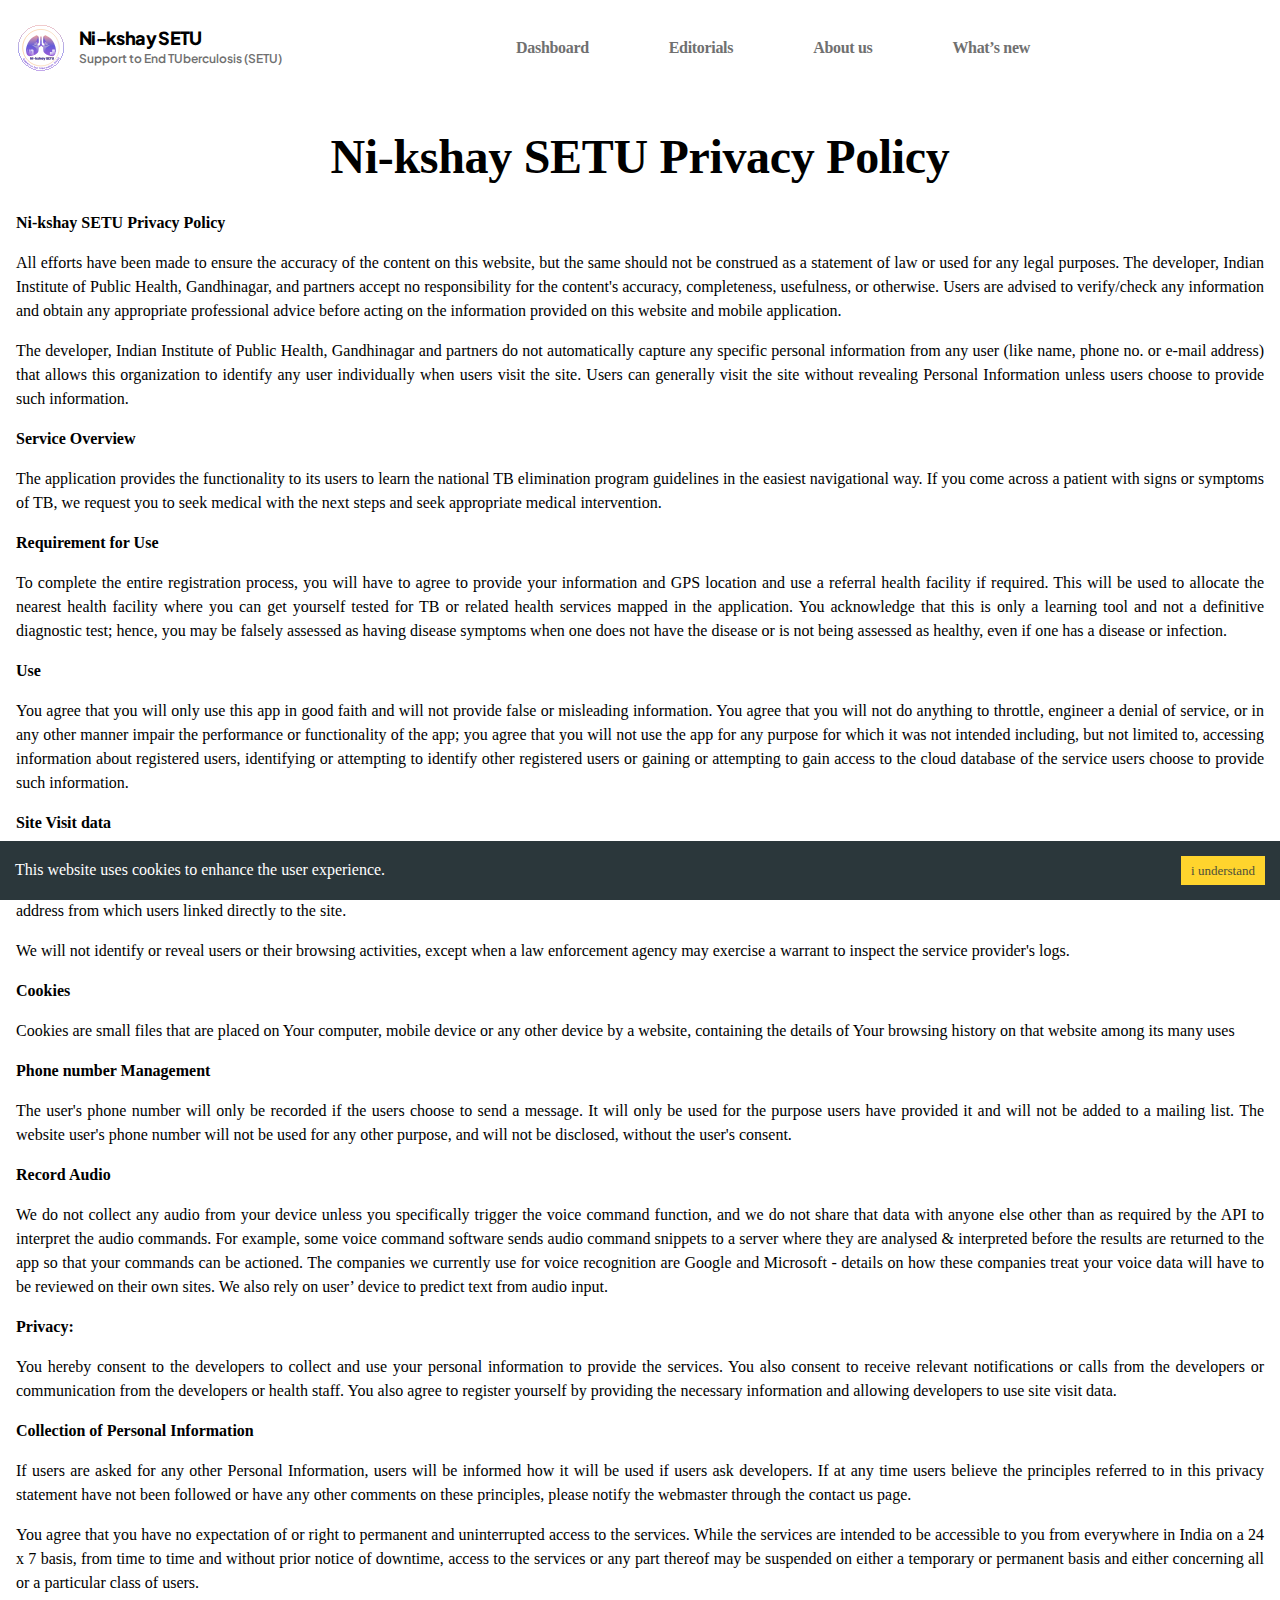
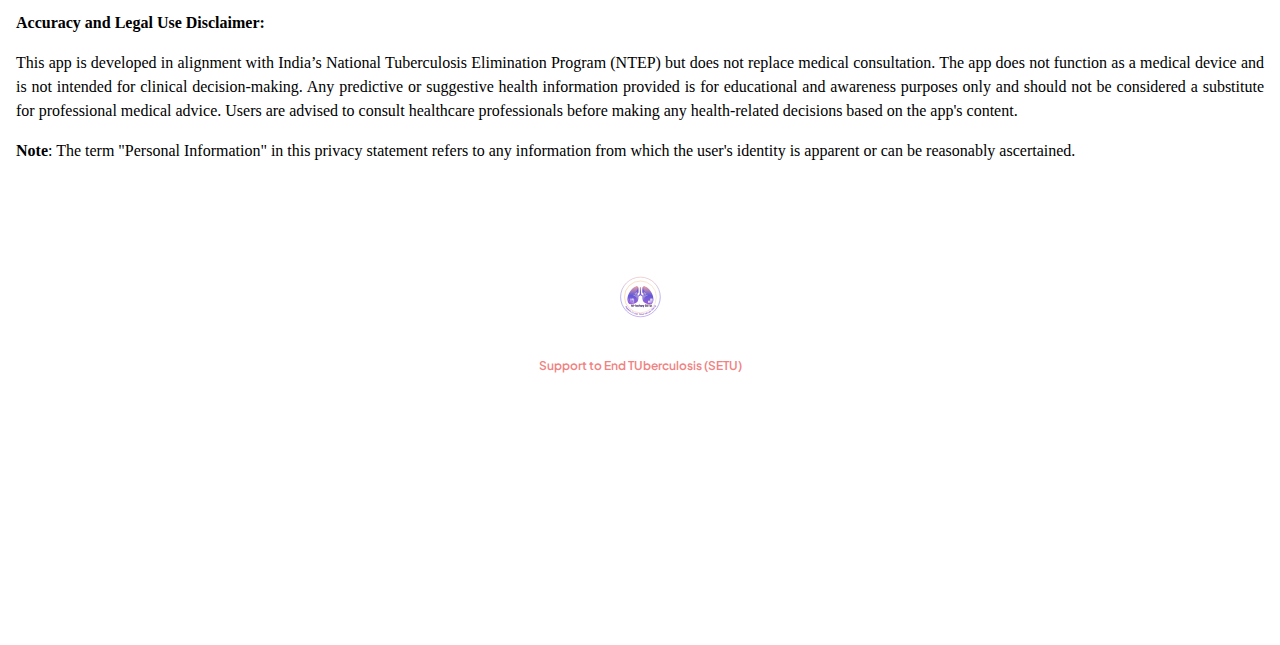
==== commit 600bc271: "privacy-policy Updated" ====
--- a/privacy-policies/index.html
+++ b/privacy-policies/index.html
@@ -1,321 +1,9924 @@
 <!DOCTYPE html>
 <!-- saved from url=(0038)https://nikshay-setu.in/privacy-policy -->
-<html lang="en"><head><meta http-equiv="Content-Type" content="text/html; charset=UTF-8"><style id="react-native-stylesheet"></style><!--<base href="/">--><base href=".">
-    
-    <title>Nikshy Setu</title>
-    <meta name="viewport" content="width=device-width, initial-scale=1">
-    <link rel="icon" type="image/x-icon" href="https://nikshay-setu.in/favicon.ico">
-  <link rel="stylesheet" href="./Nikshy Setu_files/styles.a469b764374b8239.css"><link rel="stylesheet" href="./Nikshy Setu_files/main.8f50215a05495db9.css"><style type="text/css">button.btn[data-v-3bbdf7ee]{display:inline-block;font-weight:300;line-height:1.25;text-align:center;white-space:nowrap;vertical-align:middle;user-select:none;border:1px solid rgba(0,0,0,0);cursor:pointer;letter-spacing:1px;transition:all .15s ease}button.btn.btn-sm[data-v-3bbdf7ee]{padding:.4rem .8rem;font-size:.8rem;border-radius:.2rem}button.btn.btn-primary[data-v-3bbdf7ee]{color:#fff;background-color:#45c8f1;border-color:#45c8f1}button.btn.btn-outline-primary[data-v-3bbdf7ee]{color:#45c8f1;background-color:rgba(0,0,0,0);border-color:#45c8f1}button.btn.btn-danger[data-v-3bbdf7ee]{color:#fff;background-color:#ff4949;border-color:#ff4949}.text-muted[data-v-3bbdf7ee]{color:#8492a6}.text-center[data-v-3bbdf7ee]{text-align:center}.drop-down-enter[data-v-3bbdf7ee],.drop-down-leave-to[data-v-3bbdf7ee]{transform:translateX(0) translateY(-20px);transition-timing-function:cubic-bezier(0.74, 0.04, 0.26, 1.05);opacity:0}.drop-down-enter-active[data-v-3bbdf7ee],.drop-down-leave-active[data-v-3bbdf7ee]{transition:all .15s}.move-left-enter[data-v-3bbdf7ee],.move-left-leave-to[data-v-3bbdf7ee]{transform:translateY(0) translateX(-80px);transition-timing-function:cubic-bezier(0.74, 0.04, 0.26, 1.05);opacity:0}.move-left-enter-active[data-v-3bbdf7ee],.move-left-leave-active[data-v-3bbdf7ee]{transition:all .15s}.no-tr[data-v-3bbdf7ee]{transition:none !important}.no-tr *[data-v-3bbdf7ee]{transition:none !important}.overlay[data-v-3bbdf7ee]{position:fixed;background:rgba(220,220,220,.8);display:flex;align-items:center;justify-content:center;top:0;left:0;right:0;bottom:0;transition:all .2s ease;opacity:0;visibility:hidden}.overlay .modal[data-v-3bbdf7ee]{transition:all .2s ease;opacity:0;transform:scale(0.6);overflow:hidden}.overlay.show[data-v-3bbdf7ee]{opacity:1;visibility:visible}.overlay.show .modal[data-v-3bbdf7ee]{opacity:1;transform:scale(1)}.panel[data-v-3bbdf7ee]{padding:6px 10px;display:flex;width:100%;box-sizing:border-box;align-items:center;border-radius:6px;position:relative;border:1px solid #eaf7ff;background:#f7fcff;outline:none;transition:all .07s ease-in-out}.btn[data-v-3bbdf7ee]{cursor:pointer;box-sizing:border-box}.light-btn[data-v-3bbdf7ee]{padding:10px 12px;display:flex;width:100%;box-sizing:border-box;align-items:center;border-radius:6px;position:relative;border:1px solid #eaf7ff;background:#f7fcff;outline:none;cursor:pointer;transition:all .07s ease-in-out}.light-btn[data-v-3bbdf7ee]:hover{background:#e0f4ff;border-color:#8acfff}.primary-btn[data-v-3bbdf7ee]{background:#239bf5;color:#fff;border-radius:6px;height:46px;display:flex;align-items:center;justify-content:center;transition:.2s ease;font-size:14px;font-family:"Didact Gothic Regular",sans-serif}.primary-btn[data-v-3bbdf7ee]:hover{background:#40a8f6;color:#fff;text-decoration:none}.shake[data-v-3bbdf7ee]{animation:shake-3bbdf7ee .82s cubic-bezier(0.36, 0.07, 0.19, 0.97) both;transform:translate3d(0, 0, 0)}@keyframes shake-3bbdf7ee{10%,90%{transform:translate3d(-1px, 0, 0)}20%,80%{transform:translate3d(2px, 0, 0)}30%,50%,70%{transform:translate3d(-4px, 0, 0)}40%,60%{transform:translate3d(4px, 0, 0)}}.pulse[data-v-3bbdf7ee]{animation:pulse-3bbdf7ee 2s ease infinite}@keyframes pulse-3bbdf7ee{0%{opacity:.7}50%{opacity:.4}100%{opacity:.7}}.flash-once[data-v-3bbdf7ee]{animation:flash-once 3.5s ease 1}@keyframes fade-up-3bbdf7ee{0%{transform:translate3d(0, 10px, 0);opacity:0}100%{transform:translate3d(0, 0, 0);opacity:1}}.fade-in[data-v-3bbdf7ee]{animation:fade-in-3bbdf7ee .3s ease-in-out}@keyframes fade-in-3bbdf7ee{0%{opacity:0}100%{opacity:1}}.spin[data-v-3bbdf7ee]{animation-name:spin-3bbdf7ee;animation-duration:2000ms;animation-iteration-count:infinite;animation-timing-function:linear}@keyframes spin-3bbdf7ee{from{transform:rotate(0deg)}to{transform:rotate(360deg)}}.bounceIn[data-v-3bbdf7ee]{animation-name:bounceIn-3bbdf7ee;transform-origin:center bottom;animation-duration:1s;animation-fill-mode:both;animation-iteration-count:1}@keyframes bounceIn-3bbdf7ee{0%,20%,40%,60%,80%,100%{-webkit-transition-timing-function:cubic-bezier(0.215, 0.61, 0.355, 1);transition-timing-function:cubic-bezier(0.215, 0.61, 0.355, 1)}0%{opacity:1;-webkit-transform:scale3d(0.8, 0.8, 0.8);transform:scale3d(0.8, 0.8, 0.8)}20%{-webkit-transform:scale3d(1.1, 1.1, 1.1);transform:scale3d(1.1, 1.1, 1.1)}40%{-webkit-transform:scale3d(0.9, 0.9, 0.9);transform:scale3d(0.9, 0.9, 0.9)}60%{opacity:1;-webkit-transform:scale3d(1.03, 1.03, 1.03);transform:scale3d(1.03, 1.03, 1.03)}80%{-webkit-transform:scale3d(0.97, 0.97, 0.97);transform:scale3d(0.97, 0.97, 0.97)}100%{opacity:1;-webkit-transform:scale3d(1, 1, 1);transform:scale3d(1, 1, 1)}}@keyframes dots-3bbdf7ee{0%,20%{color:rgba(0,0,0,0);text-shadow:.25em 0 0 rgba(0,0,0,0),.5em 0 0 rgba(0,0,0,0)}40%{color:#8492a6;text-shadow:.25em 0 0 rgba(0,0,0,0),.5em 0 0 rgba(0,0,0,0)}60%{text-shadow:.25em 0 0 #8492a6,.5em 0 0 rgba(0,0,0,0)}80%,100%{text-shadow:.25em 0 0 #8492a6,.5em 0 0 #8492a6}}@keyframes recording-3bbdf7ee{0%{box-shadow:0px 0px 5px 0px rgba(173,0,0,.3)}65%{box-shadow:0px 0px 5px 5px rgba(173,0,0,.3)}90%{box-shadow:0px 0px 5px 5px rgba(173,0,0,0)}}@font-face{font-family:"Didact Gothic Regular";src:url([data-uri]) format("woff");font-weight:normal;font-style:normal}body[data-v-3bbdf7ee]{margin:0;font-size:100%;color:#3c4858}a[data-v-3bbdf7ee]{text-decoration:none;color:#45c8f1}h1[data-v-3bbdf7ee],h2[data-v-3bbdf7ee],h3[data-v-3bbdf7ee],h4[data-v-3bbdf7ee]{margin-top:0}svg[data-v-3bbdf7ee]{outline:none}.container_selected_area[data-v-3bbdf7ee]{display:none;visibility:hidden;padding:0;position:fixed;top:0;left:0;right:0;bottom:0;z-index:2147483647}.container_selected_area.active[data-v-3bbdf7ee]{visibility:visible;display:block}.container_selected_area .label[data-v-3bbdf7ee]{font-family:"Didact Gothic Regular",sans-serif;font-size:22px;text-align:center;padding-top:15px}.area[data-v-3bbdf7ee]{display:none;position:absolute;z-index:2147483647;pointer-events:none;border:1px solid #1e83ff;background:rgba(30,131,255,.1);box-sizing:border-box}.area.active[data-v-3bbdf7ee]{display:block;top:0;left:0}.hide[data-v-3bbdf7ee]{display:none}</style><style type="text/css">
-@font-face {
-  font-weight: 400;
-  font-style:  normal;
-  font-family: circular;
-
-  src: url('chrome-extension://liecbddmkiiihnedobmlmillhodjkdmb/fonts/CircularXXWeb-Book.woff2') format('woff2');
-}
-
-@font-face {
-  font-weight: 700;
-  font-style:  normal;
-  font-family: circular;
-
-  src: url('chrome-extension://liecbddmkiiihnedobmlmillhodjkdmb/fonts/CircularXXWeb-Bold.woff2') format('woff2');
-}</style></head>
-
-  <body>
-    <div id="root"><main class="font-family-maison"><nav class="bg-white pt-4"><div class="container flex flex-wrap items-center justify-between mx-auto py-1.5 relative"><div class="relative flex items-center w-full"><div class="flex flex-1 justify-between items-center"><a class="flex items-center space-x-[12px] rtl:space-x-reverse" href="https://nikshay-setu.in/"><img src="./Nikshy Setu_files/newLogo.b72ac552416e2a050fc6c22c0491143e.svg" alt="Ni-kshay Logo"><div class="sm:flex flex-col hidden"><span class="text-[18px] font-jakarta font-extrabold leading-[21.6px] -tracking-[0.64px]">Ni-kshay SETU</span><span class="text-[12px] font-jakarta text-darkSilver font-semibold leading-[19.2px]">Support to End TUberculosis (SETU)</span></div></a><div class="inset-y-0 left-0 flex items-center lg:hidden"><button data-collapse-toggle="navbar-cta" type="button" class="inline-flex items-center p-2 w-10 h-10 justify-center text-sm text-gray-500 rounded-lg lg:hidden hover:bg-gray-100 focus:outline-none focus:ring-2 focus:ring-gray-200 dark:text-gray-400 dark:hover:bg-gray-700 dark:focus:ring-gray-600" aria-controls="navbar-cta" aria-expanded="false"><span class="sr-only">Open main menu</span><svg class="w-5 h-5" aria-hidden="true" xmlns="http://www.w3.org/2000/svg" fill="none" viewBox="0 0 17 14"><path stroke="currentColor" stroke-linecap="round" stroke-linejoin="round" stroke-width="2" d="M1 1h15M1 7h15M1 13h15"></path></svg></button></div><div class="hidden lg:block mx-auto"><div class="flex space-x-4 xl:space-x-8"><a class="-tracking-[0.32px] px-3 xl:px-6 py-2 leading-[24px] font-semibold hover:text-PINK_F18282 text-darkSilver" href="https://nikshay-setu.in/dashboard">Dashboard</a><a class="-tracking-[0.32px] px-3 xl:px-6 py-2 leading-[24px] font-semibold hover:text-PINK_F18282 text-darkSilver" href="https://nikshay-setu.in/blogs">Editorials</a><a class="-tracking-[0.32px] px-3 xl:px-6 py-2 leading-[24px] font-semibold hover:text-PINK_F18282 text-darkSilver" href="https://nikshay-setu.in/about-us">About us</a><a class="-tracking-[0.32px] px-3 xl:px-6 py-2 leading-[24px] font-semibold hover:text-PINK_F18282 text-darkSilver" href="https://nikshay-setu.in/privacy-policy">What’s  new</a></div></div></div></div></div></nav><section class="pt-[48px] pb-20"><div class="container mx-auto"><h2 class="text-3xl md:text-[48px] font-bold -tracking-[0.32px] md:leading-[60px] text-center">Ni-kshay SETU Privacy Policy</h2><div class="mt-6 space-y-4"><p align="justify"><span><span style="color: #000000;"><strong>Ni-kshay SETU Privacy Policy</strong></span></span></p>
-              <p align="justify"><span><span style="color: #000000;">All efforts have been made to ensure the accuracy of the content on this website, but the same should not be construed as a statement of law or used for any legal purposes. The developer, Indian Institute of Public Health, Gandhinagar, and partners accept no responsibility for the content's accuracy, completeness, usefulness, or otherwise. Users are advised to verify/check any information and obtain any appropriate professional advice before acting on the information provided on this website and mobile application.</span></span></p>
-              <p align="justify"><span><span style="color: #000000;">The developer, Indian Institute of Public Health, Gandhinagar and partners do not automatically capture any specific personal information from any user (like name, phone no. or e-mail address) that allows this organization to identify any user individually when users visit the site. Users can generally visit the site without revealing Personal Information unless users choose to provide such information.</span></span></p>
-              <p align="justify"><span><span style="color: #000000;"><strong>Service Overview</strong></span></span></p>
-              <p align="justify"><span><span style="color: #000000;">The application provides the functionality to its users to learn the national TB elimination program guidelines in the easiest navigational way. If you come across a patient with signs or symptoms of TB, we request you to seek medical with the next steps and seek appropriate medical intervention.</span></span></p>
-              <p align="justify"><span><span style="color: #000000;"><strong>Requirement for Use</strong></span></span></p>
-              <p align="justify"><span><span style="color: #000000;">To complete the entire registration process, you will have to agree to provide your information and GPS location and use a referral health facility if required. This will be used to allocate the nearest health facility where you can get yourself tested for TB or related health services mapped in the application. You acknowledge that this is only a learning tool and not a definitive diagnostic test; hence, you may be falsely assessed as having disease symptoms when one does not have the disease or is not being assessed as healthy, even if one has a disease or infection.</span></span></p>
-              <p align="justify"><span><span style="color: #000000;"><strong>Use</strong></span></span></p>
-              <p align="justify"><span><span style="color: #000000;">You agree that you will only use this app in good faith and will not provide false or misleading information. You agree that you will not do anything to throttle, engineer a denial of service, or in any other manner impair the performance or functionality of the app; you agree that you will not use the app for any purpose for which it was not intended including, but not limited to, accessing information about registered users, identifying or attempting to identify other registered users or gaining or attempting to gain access to the cloud database of the service users choose to provide such information.</span></span></p>
-              <p align="justify"><span><strong><span>Site Visit data</span></strong></span></p>
-              <p align="justify"><span><span style="color: #000000;">This website records user's visits and logs the following information for statistical purposes -users' server's address; the name of the top-level domain from which users access the Internet (for example, .gov, .com, .in, etc.); the type of browser users use; the date and time users access the site; the pages users have accessed and the documents downloaded and the previous Internet address from which users linked directly to the site.</span></span></p>
-              <p align="justify"><span><span style="color: #000000;">We will not identify or reveal users or their browsing activities, except when a law enforcement agency may exercise a warrant to inspect the service provider's logs.</span></span></p>
-              <p align="justify"><span><strong>Cookies</strong></span></p>
-              <p class="western" lang="en-US"><span style="color: #000000;"><span><span lang="en-IN">Cookies are small files that are placed on Your computer, mobile device or any other device by a website, containing the details of Your browsing history on that website among its many uses</span></span></span></p>
-              <p align="justify"><span><strong><span>Phone number Management</span></strong></span></p>
-              <p align="justify"><span><span style="color: #000000;">The user's phone number will only be recorded if the users choose to send a message. It will only be used for the purpose users have provided it and will not be added to a mailing list. The website user's phone number will not be used for any other purpose, and will not be disclosed, without the user's consent.</span></span></p>
-              <p align="justify"><span><strong><span>Record Audio</span></strong></span></p>
-              <p align="justify"><span><span style="color: #000000;">We do not collect any audio from your device unless you specifically trigger the voice command function, and we do not share that data with anyone else other than as required by the API to interpret the audio commands. For example, some voice command software sends audio command snippets to a server where they are analysed &amp;&nbsp;interpreted&nbsp;before the results are returned to the app so that your commands can be actioned. The companies we currently use for voice recognition are Google and Microsoft - details on how these companies treat your voice data will have to be reviewed on their own sites. We also rely on user’ device to predict text from audio input.</span></span></p>
-
-              <p align="justify"><span><span lang="en-US"><strong>Privacy:</strong></span></span></p>
-              <p align="justify"><span><span lang="en-US" style="color: #000000;">You hereby consent to the developers to collect and use your personal information to provide the services. You also consent to receive relevant notifications or calls from the developers or communication from the developers or health staff. You also agree to register yourself by providing the necessary information and allowing developers to use site visit data.</span></span></p>
-              <p align="justify"><span><strong><span>Collection of Personal Information</span></strong></span></p>
-              <p align="justify"><span><span style="color: #000000;">If users are asked for any other Personal Information, users will be informed how it will be used if users ask developers. If at any time users believe the principles referred to in this privacy statement have not been followed or have any other comments on these principles, please notify the webmaster through the contact us page.</span></span></p>
-              <p align="justify"><span><span style="color: #000000;">You agree that you have no expectation of or right to permanent and uninterrupted access to the services. While the services are intended to be accessible to you from everywhere in India on a 24 x 7 basis, from time to time and without prior notice of downtime, access to the services or any part thereof may be suspended on either a temporary or permanent basis and either concerning all or a particular class of users.</span></span></p>
-              <p align="justify"><span><strong><span>Note</span></strong><span style="color: #000000;">: The term "Personal Information" in this privacy statement refers to any information from which the user's identity is apparent or can be reasonably ascertained.</span></span></p>
-              </div></div></section><footer class="bg-FooterBg bg-no-repeat bg-cover"><div class="container mx-auto"><div class="flex flex-col items-center text-center py-[28px]"><img src="./Nikshy Setu_files/FooterLogo.481011c511cda101002034cb16210cdc.svg" alt="Ni-kshay Logo"><div class="flex flex-col mt-[12px]"><span class="text-[18px] font-jakarta font-extrabold leading-[21.6px] -tracking-[0.64px] text-white">Ni-kshay SETU</span><span class="text-[12px] font-jakarta text-PINK_F18282 font-semibold leading-[19.2px]">Support to End TUberculosis (SETU)</span></div><h6 class="text-[18px] font-medium leading-[28px] text-white mt-[8px]">Supported by : Indian Institute of Public Health, Gandhinagar</h6><div class="flex flex-wrap gap-4 lg:gap-8 my-[28px] items-center justify-center"><div class="flex gap-[18px] items-center flex-wrap"><a class="" href="https://nikshay-setu.in/about-us"><button type="button" class="btn btn-outline border-white text-white  leading-[24px] !text-[16px] px-[12px] py-[8px] rounded-full h-8">About Us </button></a><a class="" href="https://nikshay-setu.in/about-us#faq"><button type="button" class="btn btn-outline border-white text-white  leading-[24px] !text-[16px] px-[12px] py-[8px] rounded-full h-8">FAQ </button></a><a class="" href="https://nikshay-setu.in/about-us#contact-us"><button type="button" class="btn btn-outline border-white text-white  leading-[24px] !text-[16px] px-[12px] py-[8px] rounded-full h-8">Contact Us </button></a></div><div class="flex gap-[18px] items-center flex-wrap"><a aria-current="page" class="active" href="https://nikshay-setu.in/privacy-policy"><h6 class="text-[18px] font-bold leading-[28px] text-white ">Privacy Policy</h6></a><a class="" href="https://nikshay-setu.in/disclaimer"><button type="button" class="btn btn-outline border-white text-white  leading-[24px] !text-[16px] px-[12px] py-[8px] rounded-full h-8">Disclaimer </button></a></div></div><div class="flex gap-[28px] items-center px-4 py-[12px] max-w-[277px] mx-auto"><a href="https://www.facebook.com/profile.php?id=100086461717566" target="_blank"><img src="./Nikshy Setu_files/ic_facebook.2cd7efde32ab145fefd55b7bf84b0f98.svg" alt="Facebook"></a><a href="https://www.instagram.com/nikshaysetu/" target="_blank"><img src="./Nikshy Setu_files/instagram-fill.212205efd4d642db27e719f24836b114.svg" alt="Instagram"></a><a href="https://x.com/NikshaySetu" target="_blank"><img src="./Nikshy Setu_files/square-x-twitter.46e416fe4d8f582d1964b2e9027db6f3.svg" alt="Twitter"></a></div></div></div><hr class="border border-white"><div class="container mx-auto"><div class="flex flex-col sm:flex-row items-center sm:justify-between py-[24px]  text-white"><span class="text-[12px] leading-4 font-medium">© 2025 Flex. All rights reserved.</span><span class="text-[12px] leading-4 font-medium">Powered by Digiflux Technologies Pvt. Ltd.</span></div></div></footer><div class="CookieConsent" style="align-items: baseline; background: rgb(43, 55, 59); color: white; display: flex; flex-wrap: wrap; justify-content: space-between; left: 0px; position: fixed; width: 100%; z-index: 999; bottom: 0px;"><div class="" style="flex: 1 0 300px; margin: 15px;">This website uses cookies to enhance the user experience. </div><div class=""><button class="" id="rcc-confirm-button" aria-label="Accept cookies" style="background: rgb(255, 212, 45); border: 0px; border-radius: 0px; box-shadow: none; color: rgb(78, 80, 59); cursor: pointer; flex: 0 0 auto; padding: 5px 10px; margin: 15px; font-size: 13px;">i understand</button></div></div></main></div>
-  <script src="./Nikshy Setu_files/runtime.2514e79b122ba37c.js" type="module"></script><script src="./Nikshy Setu_files/styles.bb0945e7b67a3c8e.js" type="module"></script><script src="./Nikshy Setu_files/main.a7ba798708dbe1da.js" type="module"></script>
-
-<div id="scrnli_recorder_root"><template shadowrootmode="open"><div><style></style><div data-v-7b0e5b5f="" class="app-root"><!----></div><style>.app-drawing-canvas[data-v-ca56e65a]{pointer-events:none;cursor:default;position:absolute;top:0;left:0}.app-drawing-canvas.active[data-v-ca56e65a]{pointer-events:all;cursor:crosshair}
-.app-bubble-clicker .bubble[data-v-bbbd8920]{position:absolute;top:0;left:0;z-index:99999999;width:26px;height:26px;transform:scale(0);opacity:0;background:red;border-radius:50%}.app-bubble-clicker .bubble.show[data-v-bbbd8920]{animation:.6s ease 0s infinite bubble-bbbd8920}@keyframes bubble-bbbd8920{0%{transform:scale(0);opacity:0}30%{transform:scale(1);opacity:.6}60%{transform:scale(1);opacity:.6}100%{transform:scale(0);opacity:0}}
-
-.vc-editable-input {
-  position: relative;
-}
-.vc-input__input {
-  padding: 0;
-  border: 0;
-  outline: none;
-}
-.vc-input__label {
-  text-transform: capitalize;
-}
-
-
-.vc-saturation,
-.vc-saturation--white,
-.vc-saturation--black {
-  cursor: pointer;
-  position: absolute;
-  top: 0;
-  left: 0;
-  right: 0;
-  bottom: 0;
-}
-.vc-saturation--white {
-  background: linear-gradient(to right, #fff, rgba(255, 255, 255, 0));
-}
-.vc-saturation--black {
-  background: linear-gradient(to top, #000, rgba(0, 0, 0, 0));
-}
-.vc-saturation-pointer {
-  cursor: pointer;
-  position: absolute;
-}
-.vc-saturation-circle {
-  cursor: head;
-  width: 4px;
-  height: 4px;
-  box-shadow: 0 0 0 1.5px #fff, inset 0 0 1px 1px rgba(0, 0, 0, 0.3), 0 0 1px 2px rgba(0, 0, 0, 0.4);
-  border-radius: 50%;
-  transform: translate(-2px, -2px);
-}
-
-
-.vc-hue {
-  position: absolute;
-  top: 0px;
-  right: 0px;
-  bottom: 0px;
-  left: 0px;
-  border-radius: 2px;
-}
-.vc-hue--horizontal {
-  background: linear-gradient(to right, #f00 0%, #ff0 17%, #0f0 33%, #0ff 50%, #00f 67%, #f0f 83%, #f00 100%);
-}
-.vc-hue--vertical {
-  background: linear-gradient(to top, #f00 0%, #ff0 17%, #0f0 33%, #0ff 50%, #00f 67%, #f0f 83%, #f00 100%);
-}
-.vc-hue-container {
-  cursor: pointer;
-  margin: 0 2px;
-  position: relative;
-  height: 100%;
-}
-.vc-hue-pointer {
-  z-index: 2;
-  position: absolute;
-}
-.vc-hue-picker {
-  cursor: pointer;
-  margin-top: 1px;
-  width: 4px;
-  border-radius: 1px;
-  height: 8px;
-  box-shadow: 0 0 2px rgba(0, 0, 0, 0.6);
-  background: #fff;
-  transform: translateX(-2px);
-}
-
-.vc-checkerboard{position:absolute;top:0px;right:0px;bottom:0px;left:0px;background-size:contain}
-.vc-alpha{position:absolute;top:0px;right:0px;bottom:0px;left:0px}.vc-alpha-checkboard-wrap{position:absolute;top:0px;right:0px;bottom:0px;left:0px;overflow:hidden}.vc-alpha-gradient{position:absolute;top:0px;right:0px;bottom:0px;left:0px}.vc-alpha-container{cursor:pointer;position:relative;z-index:2;height:100%;margin:0 3px}.vc-alpha-pointer{z-index:2;position:absolute}.vc-alpha-picker{cursor:pointer;width:4px;border-radius:1px;height:8px;box-shadow:0 0 2px rgba(0,0,0,.6);background:#fff;margin-top:1px;transform:translateX(-2px)}
-
-.vc-sketch {
-  position: relative;
-  width: 200px;
-  padding: 10px 10px 0;
-  box-sizing: initial;
-  background: #fff;
-  border-radius: 4px;
-  box-shadow: 0 0 0 1px rgba(0, 0, 0, 0.15), 0 8px 16px rgba(0, 0, 0, 0.15);
-}
-.vc-sketch-saturation-wrap {
-  width: 100%;
-  padding-bottom: 75%;
-  position: relative;
-  overflow: hidden;
-}
-.vc-sketch-controls {
-  display: flex;
-}
-.vc-sketch-sliders {
-  padding: 4px 0;
-  flex: 1;
-}
-.vc-sketch-sliders .vc-hue,
-.vc-sketch-sliders .vc-alpha-gradient {
-  border-radius: 2px;
-}
-.vc-sketch-hue-wrap {
-  position: relative;
-  height: 10px;
-}
-.vc-sketch-alpha-wrap {
-  position: relative;
-  height: 10px;
-  margin-top: 4px;
-  overflow: hidden;
-}
-.vc-sketch-color-wrap {
-  width: 24px;
-  height: 24px;
-  position: relative;
-  margin-top: 4px;
-  margin-left: 4px;
-  border-radius: 3px;
-}
-.vc-sketch-active-color {
-  position: absolute;
-  top: 0;
-  left: 0;
-  right: 0;
-  bottom: 0;
-  border-radius: 2px;
-  box-shadow: inset 0 0 0 1px rgba(0, 0, 0, 0.15), inset 0 0 4px rgba(0, 0, 0, 0.25);
-  z-index: 2;
-}
-.vc-sketch-color-wrap .vc-checkerboard {
-  background-size: auto;
-}
-.vc-sketch-field {
-  display: flex;
-  padding-top: 4px;
-}
-.vc-sketch-field .vc-input__input {
-  width: 90%;
-  padding: 4px 0 3px 10%;
-  border: none;
-  box-shadow: inset 0 0 0 1px #ccc;
-  font-size: 10px;
-}
-.vc-sketch-field .vc-input__label {
-  display: block;
-  text-align: center;
-  font-size: 11px;
-  color: #222;
-  padding-top: 3px;
-  padding-bottom: 4px;
-  text-transform: capitalize;
-}
-.vc-sketch-field--single {
-  flex: 1;
-  padding-left: 6px;
-}
-.vc-sketch-field--double {
-  flex: 2;
-}
-.vc-sketch-presets {
-  margin-right: -10px;
-  margin-left: -10px;
-  padding-left: 10px;
-  padding-top: 10px;
-  border-top: 1px solid #eee;
-}
-.vc-sketch-presets-color {
-  border-radius: 3px;
-  overflow: hidden;
-  position: relative;
-  display: inline-block;
-  margin: 0 10px 10px 0;
-  vertical-align: top;
-  cursor: pointer;
-  width: 16px;
-  height: 16px;
-  box-shadow: inset 0 0 0 1px rgba(0, 0, 0, 0.15);
-}
-.vc-sketch-presets-color .vc-checkerboard {
-  box-shadow: inset 0 0 0 1px rgba(0, 0, 0, 0.15);
-  border-radius: 3px;
-}
-.vc-sketch__disable-alpha .vc-sketch-color-wrap {
-  height: 10px;
-}
-
-.app-color-picker[data-v-fcd3cff6]{position:relative;font-family:"Didact Gothic",sans-serif}.app-color-picker.no-transparent .vc-sketch-color-wrap[data-v-fcd3cff6]{height:10px}.app-color-picker.no-transparent .vc-sketch-alpha-wrap[data-v-fcd3cff6]{display:none}.app-color-picker.no-transparent .vc-sketch-field .vc-sketch-field--single[data-v-fcd3cff6]:last-child{display:none}.app-color-picker .color-wrapper[data-v-fcd3cff6]{height:40px;width:40px;display:flex;align-items:center;justify-content:center}.app-color-picker .color[data-v-fcd3cff6]{width:34px;height:34px;border:1px solid var(--input-border-color);border-radius:4px;cursor:pointer}.app-color-picker .drop-down[data-v-fcd3cff6]{display:none;position:absolute;bottom:50px;left:50%;transform:translate(-50%, 0%);z-index:1000}.app-color-picker.open .drop-down[data-v-fcd3cff6]{display:block}
-/*! nouislider - 14.7.0 - 4/6/2021 */
-.noUi-target,.noUi-target *{-webkit-touch-callout:none;-webkit-tap-highlight-color:transparent;-webkit-user-select:none;-ms-touch-action:none;touch-action:none;-ms-user-select:none;-moz-user-select:none;user-select:none;-moz-box-sizing:border-box;box-sizing:border-box}.noUi-target{position:relative}.noUi-base,.noUi-connects{width:100%;height:100%;position:relative;z-index:1}.noUi-connects{overflow:hidden;z-index:0}.noUi-connect,.noUi-origin{will-change:transform;position:absolute;z-index:1;top:0;right:0;-ms-transform-origin:0 0;-webkit-transform-origin:0 0;-webkit-transform-style:preserve-3d;transform-origin:0 0;transform-style:flat}.noUi-connect{height:100%;width:100%}.noUi-origin{height:10%;width:10%}.noUi-txt-dir-rtl.noUi-horizontal .noUi-origin{left:0;right:auto}.noUi-vertical .noUi-origin{width:0}.noUi-horizontal .noUi-origin{height:0}.noUi-handle{-webkit-backface-visibility:hidden;backface-visibility:hidden;position:absolute}.noUi-touch-area{height:100%;width:100%}.noUi-state-tap .noUi-connect,.noUi-state-tap .noUi-origin{-webkit-transition:transform .3s;transition:transform .3s}.noUi-state-drag *{cursor:inherit!important}.noUi-horizontal{height:18px}.noUi-horizontal .noUi-handle{width:34px;height:28px;right:-17px;top:-6px}.noUi-vertical{width:18px}.noUi-vertical .noUi-handle{width:28px;height:34px;right:-6px;top:-17px}.noUi-txt-dir-rtl.noUi-horizontal .noUi-handle{left:-17px;right:auto}.noUi-target{background:#FAFAFA;border-radius:4px;border:1px solid #D3D3D3;box-shadow:inset 0 1px 1px #F0F0F0,0 3px 6px -5px #BBB}.noUi-connects{border-radius:3px}.noUi-connect{background:#3FB8AF}.noUi-draggable{cursor:ew-resize}.noUi-vertical .noUi-draggable{cursor:ns-resize}.noUi-handle{border:1px solid #D9D9D9;border-radius:3px;background:#FFF;cursor:default;box-shadow:inset 0 0 1px #FFF,inset 0 1px 7px #EBEBEB,0 3px 6px -3px #BBB}.noUi-active{box-shadow:inset 0 0 1px #FFF,inset 0 1px 7px #DDD,0 3px 6px -3px #BBB}.noUi-handle:after,.noUi-handle:before{content:"";display:block;position:absolute;height:14px;width:1px;background:#E8E7E6;left:14px;top:6px}.noUi-handle:after{left:17px}.noUi-vertical .noUi-handle:after,.noUi-vertical .noUi-handle:before{width:14px;height:1px;left:6px;top:14px}.noUi-vertical .noUi-handle:after{top:17px}[disabled] .noUi-connect{background:#B8B8B8}[disabled] .noUi-handle,[disabled].noUi-handle,[disabled].noUi-target{cursor:not-allowed}.noUi-pips,.noUi-pips *{-moz-box-sizing:border-box;box-sizing:border-box}.noUi-pips{position:absolute;color:#999}.noUi-value{position:absolute;white-space:nowrap;text-align:center}.noUi-value-sub{color:#ccc;font-size:10px}.noUi-marker{position:absolute;background:#CCC}.noUi-marker-sub{background:#AAA}.noUi-marker-large{background:#AAA}.noUi-pips-horizontal{padding:10px 0;height:80px;top:100%;left:0;width:100%}.noUi-value-horizontal{-webkit-transform:translate(-50%,50%);transform:translate(-50%,50%)}.noUi-rtl .noUi-value-horizontal{-webkit-transform:translate(50%,50%);transform:translate(50%,50%)}.noUi-marker-horizontal.noUi-marker{margin-left:-1px;width:2px;height:5px}.noUi-marker-horizontal.noUi-marker-sub{height:10px}.noUi-marker-horizontal.noUi-marker-large{height:15px}.noUi-pips-vertical{padding:0 10px;height:100%;top:0;left:100%}.noUi-value-vertical{-webkit-transform:translate(0,-50%);transform:translate(0,-50%);padding-left:25px}.noUi-rtl .noUi-value-vertical{-webkit-transform:translate(0,50%);transform:translate(0,50%)}.noUi-marker-vertical.noUi-marker{width:5px;height:2px;margin-top:-1px}.noUi-marker-vertical.noUi-marker-sub{width:10px}.noUi-marker-vertical.noUi-marker-large{width:15px}.noUi-tooltip{display:block;position:absolute;border:1px solid #D9D9D9;border-radius:3px;background:#fff;color:#000;padding:5px;text-align:center;white-space:nowrap}.noUi-horizontal .noUi-tooltip{-webkit-transform:translate(-50%,0);transform:translate(-50%,0);left:50%;bottom:120%}.noUi-vertical .noUi-tooltip{-webkit-transform:translate(0,-50%);transform:translate(0,-50%);top:50%;right:120%}.noUi-horizontal .noUi-origin>.noUi-tooltip{-webkit-transform:translate(50%,0);transform:translate(50%,0);left:auto;bottom:10px}.noUi-vertical .noUi-origin>.noUi-tooltip{-webkit-transform:translate(0,-18px);transform:translate(0,-18px);top:auto;right:28px}
-
-.app-vertical-range-slider .slider{height:110px;width:14px;border:none;background:#c3daff;border-radius:2px;box-shadow:none}.app-vertical-range-slider .slider.noUi-target{padding:8px 0}.app-vertical-range-slider .slider .noUi-connects{margin:-8px 0;height:calc(100% + 16px)}.app-vertical-range-slider .slider .noUi-touch-area{height:16px;width:16px;border-radius:2px}.app-vertical-range-slider .slider .noUi-handle{background:#ff9600;height:16px;width:16px;border-radius:2px;box-shadow:none;border:none;right:-1px;top:0px;outline:none}.app-vertical-range-slider .slider .noUi-handle:before,.app-vertical-range-slider .slider .noUi-handle:after{display:none}.app-vertical-range-slider .slider .noUi-connects .noUi-connect{background:#c3daff}.app-vertical-range-slider .slider .noUi-connects .noUi-connect:first-child{background:#3c84f7}
-button.btn[data-v-fd9b4782]{display:inline-block;font-weight:300;line-height:1.25;text-align:center;white-space:nowrap;vertical-align:middle;user-select:none;border:1px solid rgba(0,0,0,0);cursor:pointer;letter-spacing:1px;transition:all .15s ease}button.btn.btn-sm[data-v-fd9b4782]{padding:.4rem .8rem;font-size:.8rem;border-radius:.2rem}button.btn.btn-primary[data-v-fd9b4782]{color:#fff;background-color:#45c8f1;border-color:#45c8f1}button.btn.btn-outline-primary[data-v-fd9b4782]{color:#45c8f1;background-color:rgba(0,0,0,0);border-color:#45c8f1}button.btn.btn-danger[data-v-fd9b4782]{color:#fff;background-color:#ff4949;border-color:#ff4949}.text-muted[data-v-fd9b4782]{color:#8492a6}.text-center[data-v-fd9b4782]{text-align:center}.drop-down-enter[data-v-fd9b4782],.drop-down-leave-to[data-v-fd9b4782]{transform:translateX(0) translateY(-20px);transition-timing-function:cubic-bezier(0.74, 0.04, 0.26, 1.05);opacity:0}.drop-down-enter-active[data-v-fd9b4782],.drop-down-leave-active[data-v-fd9b4782]{transition:all .15s}.move-left-enter[data-v-fd9b4782],.move-left-leave-to[data-v-fd9b4782]{transform:translateY(0) translateX(-80px);transition-timing-function:cubic-bezier(0.74, 0.04, 0.26, 1.05);opacity:0}.move-left-enter-active[data-v-fd9b4782],.move-left-leave-active[data-v-fd9b4782]{transition:all .15s}.no-tr[data-v-fd9b4782]{transition:none !important}.no-tr *[data-v-fd9b4782]{transition:none !important}.overlay[data-v-fd9b4782]{position:fixed;background:rgba(220,220,220,.8);display:flex;align-items:center;justify-content:center;top:0;left:0;right:0;bottom:0;transition:all .2s ease;opacity:0;visibility:hidden}.overlay .modal[data-v-fd9b4782]{transition:all .2s ease;opacity:0;transform:scale(0.6);overflow:hidden}.overlay.show[data-v-fd9b4782]{opacity:1;visibility:visible}.overlay.show .modal[data-v-fd9b4782]{opacity:1;transform:scale(1)}.panel[data-v-fd9b4782]{padding:6px 10px;display:flex;width:100%;box-sizing:border-box;align-items:center;border-radius:6px;position:relative;border:1px solid #eaf7ff;background:#f7fcff;outline:none;transition:all .07s ease-in-out}.btn[data-v-fd9b4782]{cursor:pointer;box-sizing:border-box}.light-btn[data-v-fd9b4782]{padding:10px 12px;display:flex;width:100%;box-sizing:border-box;align-items:center;border-radius:6px;position:relative;border:1px solid #eaf7ff;background:#f7fcff;outline:none;cursor:pointer;transition:all .07s ease-in-out}.light-btn[data-v-fd9b4782]:hover{background:#e0f4ff;border-color:#8acfff}.primary-btn[data-v-fd9b4782]{background:#239bf5;color:#fff;border-radius:6px;height:46px;display:flex;align-items:center;justify-content:center;transition:.2s ease;font-size:14px;font-family:"Didact Gothic Regular",sans-serif}.primary-btn[data-v-fd9b4782]:hover{background:#40a8f6;color:#fff;text-decoration:none}.shake[data-v-fd9b4782]{animation:shake-fd9b4782 .82s cubic-bezier(0.36, 0.07, 0.19, 0.97) both;transform:translate3d(0, 0, 0)}@keyframes shake-fd9b4782{10%,90%{transform:translate3d(-1px, 0, 0)}20%,80%{transform:translate3d(2px, 0, 0)}30%,50%,70%{transform:translate3d(-4px, 0, 0)}40%,60%{transform:translate3d(4px, 0, 0)}}.pulse[data-v-fd9b4782]{animation:pulse-fd9b4782 2s ease infinite}@keyframes pulse-fd9b4782{0%{opacity:.7}50%{opacity:.4}100%{opacity:.7}}.flash-once[data-v-fd9b4782]{animation:flash-once 3.5s ease 1}@keyframes fade-up-fd9b4782{0%{transform:translate3d(0, 10px, 0);opacity:0}100%{transform:translate3d(0, 0, 0);opacity:1}}.fade-in[data-v-fd9b4782]{animation:fade-in-fd9b4782 .3s ease-in-out}@keyframes fade-in-fd9b4782{0%{opacity:0}100%{opacity:1}}.spin[data-v-fd9b4782]{animation-name:spin-fd9b4782;animation-duration:2000ms;animation-iteration-count:infinite;animation-timing-function:linear}@keyframes spin-fd9b4782{from{transform:rotate(0deg)}to{transform:rotate(360deg)}}.bounceIn[data-v-fd9b4782]{animation-name:bounceIn-fd9b4782;transform-origin:center bottom;animation-duration:1s;animation-fill-mode:both;animation-iteration-count:1}@keyframes bounceIn-fd9b4782{0%,20%,40%,60%,80%,100%{-webkit-transition-timing-function:cubic-bezier(0.215, 0.61, 0.355, 1);transition-timing-function:cubic-bezier(0.215, 0.61, 0.355, 1)}0%{opacity:1;-webkit-transform:scale3d(0.8, 0.8, 0.8);transform:scale3d(0.8, 0.8, 0.8)}20%{-webkit-transform:scale3d(1.1, 1.1, 1.1);transform:scale3d(1.1, 1.1, 1.1)}40%{-webkit-transform:scale3d(0.9, 0.9, 0.9);transform:scale3d(0.9, 0.9, 0.9)}60%{opacity:1;-webkit-transform:scale3d(1.03, 1.03, 1.03);transform:scale3d(1.03, 1.03, 1.03)}80%{-webkit-transform:scale3d(0.97, 0.97, 0.97);transform:scale3d(0.97, 0.97, 0.97)}100%{opacity:1;-webkit-transform:scale3d(1, 1, 1);transform:scale3d(1, 1, 1)}}@keyframes dots-fd9b4782{0%,20%{color:rgba(0,0,0,0);text-shadow:.25em 0 0 rgba(0,0,0,0),.5em 0 0 rgba(0,0,0,0)}40%{color:#8492a6;text-shadow:.25em 0 0 rgba(0,0,0,0),.5em 0 0 rgba(0,0,0,0)}60%{text-shadow:.25em 0 0 #8492a6,.5em 0 0 rgba(0,0,0,0)}80%,100%{text-shadow:.25em 0 0 #8492a6,.5em 0 0 #8492a6}}@keyframes recording-fd9b4782{0%{box-shadow:0px 0px 5px 0px rgba(173,0,0,.3)}65%{box-shadow:0px 0px 5px 5px rgba(173,0,0,.3)}90%{box-shadow:0px 0px 5px 5px rgba(173,0,0,0)}}@font-face{font-family:"Didact Gothic Regular";src:url([data-uri]) format("woff");font-weight:normal;font-style:normal}body[data-v-fd9b4782]{margin:0;font-size:100%;color:#3c4858}a[data-v-fd9b4782]{text-decoration:none;color:#45c8f1}h1[data-v-fd9b4782],h2[data-v-fd9b4782],h3[data-v-fd9b4782],h4[data-v-fd9b4782]{margin-top:0}svg[data-v-fd9b4782]{outline:none}.app-main[data-v-fd9b4782]{position:fixed;z-index:2147483647;top:0;left:0;width:100%;height:100vh;pointer-events:none}.app-main .container[data-v-fd9b4782]{width:100%;height:100%;overflow:hidden;position:relative;pointer-events:none}.app-main .container canvas[data-v-fd9b4782]{width:100%;height:100%}.app-main .container .controls[data-v-fd9b4782]{position:fixed;bottom:0;left:0;z-index:2147483647;padding:30px 30px;box-sizing:border-box;display:flex;pointer-events:none}.app-main .container .controls .btn[data-v-fd9b4782]{background:#f8fcff;border:1px solid #cde5f6;pointer-events:all;width:40px;height:40px;border-radius:6px;display:flex;align-items:center;justify-content:center;transition:.2s ease}.app-main .container .controls .play-btn[data-v-fd9b4782]{background:#3c84f7;margin-right:20px;border:none}.app-main .container .controls .play-btn[data-v-fd9b4782]:hover{background:#5997f8}.app-main .container .controls .play-btn svg[data-v-fd9b4782]{width:14px;height:auto}.app-main .container .controls .play-btn svg path[data-v-fd9b4782]{fill:#fff}.app-main .container .controls .items[data-v-fd9b4782]{display:flex}.app-main .container .controls .control-item[data-v-fd9b4782]{box-sizing:border-box;margin-right:10px;transition:.2s ease;position:relative;border-radius:6px}.app-main .container .controls .control-item .btn svg[data-v-fd9b4782]{width:16px;height:auto}.app-main .container .controls .control-item .btn svg path[data-v-fd9b4782]{fill:#1aa1fa;transition:.2s ease}.app-main .container .controls .control-item.close-record .btn svg path[data-v-fd9b4782]{fill:#fd2d5e}.app-main .container .controls .control-item .input-wrap[data-v-fd9b4782]{position:absolute;top:-135px;left:0;width:100%;height:135px;align-items:center;display:flex;justify-content:center}.app-main .container .controls .control-item .app-vertical-range-slider[data-v-fd9b4782]{pointer-events:none;opacity:0;transition:.2s ease}.app-main .container .controls .control-item:hover .btn[data-v-fd9b4782]{background:#d9efff}.app-main .container .controls .control-item.active .btn[data-v-fd9b4782]{background:#3c84f7;border-color:#3c84f7}.app-main .container .controls .control-item.active .btn svg path[data-v-fd9b4782]{fill:#fff}.app-main .container .controls .control-item.active:hover .input-wrap[data-v-fd9b4782]{pointer-events:all}.app-main .container .controls .control-item.active:hover .app-vertical-range-slider[data-v-fd9b4782]{pointer-events:all;opacity:1}
-button.btn[data-v-7b0e5b5f]{display:inline-block;font-weight:300;line-height:1.25;text-align:center;white-space:nowrap;vertical-align:middle;user-select:none;border:1px solid rgba(0,0,0,0);cursor:pointer;letter-spacing:1px;transition:all .15s ease}button.btn.btn-sm[data-v-7b0e5b5f]{padding:.4rem .8rem;font-size:.8rem;border-radius:.2rem}button.btn.btn-primary[data-v-7b0e5b5f]{color:#fff;background-color:#45c8f1;border-color:#45c8f1}button.btn.btn-outline-primary[data-v-7b0e5b5f]{color:#45c8f1;background-color:rgba(0,0,0,0);border-color:#45c8f1}button.btn.btn-danger[data-v-7b0e5b5f]{color:#fff;background-color:#ff4949;border-color:#ff4949}.text-muted[data-v-7b0e5b5f]{color:#8492a6}.text-center[data-v-7b0e5b5f]{text-align:center}.drop-down-enter[data-v-7b0e5b5f],.drop-down-leave-to[data-v-7b0e5b5f]{transform:translateX(0) translateY(-20px);transition-timing-function:cubic-bezier(0.74, 0.04, 0.26, 1.05);opacity:0}.drop-down-enter-active[data-v-7b0e5b5f],.drop-down-leave-active[data-v-7b0e5b5f]{transition:all .15s}.move-left-enter[data-v-7b0e5b5f],.move-left-leave-to[data-v-7b0e5b5f]{transform:translateY(0) translateX(-80px);transition-timing-function:cubic-bezier(0.74, 0.04, 0.26, 1.05);opacity:0}.move-left-enter-active[data-v-7b0e5b5f],.move-left-leave-active[data-v-7b0e5b5f]{transition:all .15s}.no-tr[data-v-7b0e5b5f]{transition:none !important}.no-tr *[data-v-7b0e5b5f]{transition:none !important}.overlay[data-v-7b0e5b5f]{position:fixed;background:rgba(220,220,220,.8);display:flex;align-items:center;justify-content:center;top:0;left:0;right:0;bottom:0;transition:all .2s ease;opacity:0;visibility:hidden}.overlay .modal[data-v-7b0e5b5f]{transition:all .2s ease;opacity:0;transform:scale(0.6);overflow:hidden}.overlay.show[data-v-7b0e5b5f]{opacity:1;visibility:visible}.overlay.show .modal[data-v-7b0e5b5f]{opacity:1;transform:scale(1)}.panel[data-v-7b0e5b5f]{padding:6px 10px;display:flex;width:100%;box-sizing:border-box;align-items:center;border-radius:6px;position:relative;border:1px solid #eaf7ff;background:#f7fcff;outline:none;transition:all .07s ease-in-out}.btn[data-v-7b0e5b5f]{cursor:pointer;box-sizing:border-box}.light-btn[data-v-7b0e5b5f]{padding:10px 12px;display:flex;width:100%;box-sizing:border-box;align-items:center;border-radius:6px;position:relative;border:1px solid #eaf7ff;background:#f7fcff;outline:none;cursor:pointer;transition:all .07s ease-in-out}.light-btn[data-v-7b0e5b5f]:hover{background:#e0f4ff;border-color:#8acfff}.primary-btn[data-v-7b0e5b5f]{background:#239bf5;color:#fff;border-radius:6px;height:46px;display:flex;align-items:center;justify-content:center;transition:.2s ease;font-size:14px;font-family:"Didact Gothic Regular",sans-serif}.primary-btn[data-v-7b0e5b5f]:hover{background:#40a8f6;color:#fff;text-decoration:none}.shake[data-v-7b0e5b5f]{animation:shake-7b0e5b5f .82s cubic-bezier(0.36, 0.07, 0.19, 0.97) both;transform:translate3d(0, 0, 0)}@keyframes shake-7b0e5b5f{10%,90%{transform:translate3d(-1px, 0, 0)}20%,80%{transform:translate3d(2px, 0, 0)}30%,50%,70%{transform:translate3d(-4px, 0, 0)}40%,60%{transform:translate3d(4px, 0, 0)}}.pulse[data-v-7b0e5b5f]{animation:pulse-7b0e5b5f 2s ease infinite}@keyframes pulse-7b0e5b5f{0%{opacity:.7}50%{opacity:.4}100%{opacity:.7}}.flash-once[data-v-7b0e5b5f]{animation:flash-once 3.5s ease 1}@keyframes fade-up-7b0e5b5f{0%{transform:translate3d(0, 10px, 0);opacity:0}100%{transform:translate3d(0, 0, 0);opacity:1}}.fade-in[data-v-7b0e5b5f]{animation:fade-in-7b0e5b5f .3s ease-in-out}@keyframes fade-in-7b0e5b5f{0%{opacity:0}100%{opacity:1}}.spin[data-v-7b0e5b5f]{animation-name:spin-7b0e5b5f;animation-duration:2000ms;animation-iteration-count:infinite;animation-timing-function:linear}@keyframes spin-7b0e5b5f{from{transform:rotate(0deg)}to{transform:rotate(360deg)}}.bounceIn[data-v-7b0e5b5f]{animation-name:bounceIn-7b0e5b5f;transform-origin:center bottom;animation-duration:1s;animation-fill-mode:both;animation-iteration-count:1}@keyframes bounceIn-7b0e5b5f{0%,20%,40%,60%,80%,100%{-webkit-transition-timing-function:cubic-bezier(0.215, 0.61, 0.355, 1);transition-timing-function:cubic-bezier(0.215, 0.61, 0.355, 1)}0%{opacity:1;-webkit-transform:scale3d(0.8, 0.8, 0.8);transform:scale3d(0.8, 0.8, 0.8)}20%{-webkit-transform:scale3d(1.1, 1.1, 1.1);transform:scale3d(1.1, 1.1, 1.1)}40%{-webkit-transform:scale3d(0.9, 0.9, 0.9);transform:scale3d(0.9, 0.9, 0.9)}60%{opacity:1;-webkit-transform:scale3d(1.03, 1.03, 1.03);transform:scale3d(1.03, 1.03, 1.03)}80%{-webkit-transform:scale3d(0.97, 0.97, 0.97);transform:scale3d(0.97, 0.97, 0.97)}100%{opacity:1;-webkit-transform:scale3d(1, 1, 1);transform:scale3d(1, 1, 1)}}@keyframes dots-7b0e5b5f{0%,20%{color:rgba(0,0,0,0);text-shadow:.25em 0 0 rgba(0,0,0,0),.5em 0 0 rgba(0,0,0,0)}40%{color:#8492a6;text-shadow:.25em 0 0 rgba(0,0,0,0),.5em 0 0 rgba(0,0,0,0)}60%{text-shadow:.25em 0 0 #8492a6,.5em 0 0 rgba(0,0,0,0)}80%,100%{text-shadow:.25em 0 0 #8492a6,.5em 0 0 #8492a6}}@keyframes recording-7b0e5b5f{0%{box-shadow:0px 0px 5px 0px rgba(173,0,0,.3)}65%{box-shadow:0px 0px 5px 5px rgba(173,0,0,.3)}90%{box-shadow:0px 0px 5px 5px rgba(173,0,0,0)}}@font-face{font-family:"Didact Gothic Regular";src:url([data-uri]) format("woff");font-weight:normal;font-style:normal}body[data-v-7b0e5b5f]{margin:0;font-size:100%;color:#3c4858}a[data-v-7b0e5b5f]{text-decoration:none;color:#45c8f1}h1[data-v-7b0e5b5f],h2[data-v-7b0e5b5f],h3[data-v-7b0e5b5f],h4[data-v-7b0e5b5f]{margin-top:0}svg[data-v-7b0e5b5f]{outline:none}.app-root[data-v-7b0e5b5f]{line-height:normal}
-</style></div></template></div><iframe src="./Nikshy Setu_files/audio-devices.html" allow="microphone" style="display: none;"></iframe><input type="file" id="" name="file" style="display: none;"><div data-v-3bbdf7ee=""><div data-v-3bbdf7ee="" class="container_selected_area" style="cursor: crosshair;"></div> <div data-v-3bbdf7ee="" class="area" style="left: 0px; top: 0px; width: 0px; height: 0px;"></div></div><div id="loom-companion-mv3" ext-id="liecbddmkiiihnedobmlmillhodjkdmb"><section id="shadow-host-companion"><template shadowrootmode="open"><div id="inner-shadow-companion"><div class="theme-dark css-0" id="tooltip-mount-layer-companion"></div><style data-emotion="companion-global"></style><style data-emotion="companion" data-s=""></style><style>
-            
-    #inner-shadow-companion {
+<html lang="en">
+
+<head>
+  <meta http-equiv="Content-Type" content="text/html; charset=UTF-8">
+  <style id="react-native-stylesheet"></style><!--<base href="/">-->
+  <base href=".">
+
+  <title>Nikshy Setu</title>
+  <meta name="viewport" content="width=device-width, initial-scale=1">
+  <link rel="icon" type="image/x-icon" href="https://nikshay-setu.in/favicon.ico">
+  <link rel="stylesheet" href="./Nikshy Setu_files/styles.a469b764374b8239.css">
+  <link rel="stylesheet" href="./Nikshy Setu_files/main.8f50215a05495db9.css">
+  <style type="text/css">
+    button.btn[data-v-3bbdf7ee] {
+      display: inline-block;
+      font-weight: 300;
+      line-height: 1.25;
+      text-align: center;
+      white-space: nowrap;
+      vertical-align: middle;
+      user-select: none;
+      border: 1px solid rgba(0, 0, 0, 0);
+      cursor: pointer;
+      letter-spacing: 1px;
+      transition: all .15s ease
+    }
+
+    button.btn.btn-sm[data-v-3bbdf7ee] {
+      padding: .4rem .8rem;
+      font-size: .8rem;
+      border-radius: .2rem
+    }
+
+    button.btn.btn-primary[data-v-3bbdf7ee] {
+      color: #fff;
+      background-color: #45c8f1;
+      border-color: #45c8f1
+    }
+
+    button.btn.btn-outline-primary[data-v-3bbdf7ee] {
+      color: #45c8f1;
+      background-color: rgba(0, 0, 0, 0);
+      border-color: #45c8f1
+    }
+
+    button.btn.btn-danger[data-v-3bbdf7ee] {
+      color: #fff;
+      background-color: #ff4949;
+      border-color: #ff4949
+    }
+
+    .text-muted[data-v-3bbdf7ee] {
+      color: #8492a6
+    }
+
+    .text-center[data-v-3bbdf7ee] {
+      text-align: center
+    }
+
+    .drop-down-enter[data-v-3bbdf7ee],
+    .drop-down-leave-to[data-v-3bbdf7ee] {
+      transform: translateX(0) translateY(-20px);
+      transition-timing-function: cubic-bezier(0.74, 0.04, 0.26, 1.05);
+      opacity: 0
+    }
+
+    .drop-down-enter-active[data-v-3bbdf7ee],
+    .drop-down-leave-active[data-v-3bbdf7ee] {
+      transition: all .15s
+    }
+
+    .move-left-enter[data-v-3bbdf7ee],
+    .move-left-leave-to[data-v-3bbdf7ee] {
+      transform: translateY(0) translateX(-80px);
+      transition-timing-function: cubic-bezier(0.74, 0.04, 0.26, 1.05);
+      opacity: 0
+    }
+
+    .move-left-enter-active[data-v-3bbdf7ee],
+    .move-left-leave-active[data-v-3bbdf7ee] {
+      transition: all .15s
+    }
+
+    .no-tr[data-v-3bbdf7ee] {
+      transition: none !important
+    }
+
+    .no-tr *[data-v-3bbdf7ee] {
+      transition: none !important
+    }
+
+    .overlay[data-v-3bbdf7ee] {
+      position: fixed;
+      background: rgba(220, 220, 220, .8);
+      display: flex;
+      align-items: center;
+      justify-content: center;
+      top: 0;
+      left: 0;
+      right: 0;
+      bottom: 0;
+      transition: all .2s ease;
+      opacity: 0;
+      visibility: hidden
+    }
+
+    .overlay .modal[data-v-3bbdf7ee] {
+      transition: all .2s ease;
+      opacity: 0;
+      transform: scale(0.6);
+      overflow: hidden
+    }
+
+    .overlay.show[data-v-3bbdf7ee] {
+      opacity: 1;
+      visibility: visible
+    }
+
+    .overlay.show .modal[data-v-3bbdf7ee] {
+      opacity: 1;
+      transform: scale(1)
+    }
+
+    .panel[data-v-3bbdf7ee] {
+      padding: 6px 10px;
+      display: flex;
+      width: 100%;
+      box-sizing: border-box;
+      align-items: center;
+      border-radius: 6px;
+      position: relative;
+      border: 1px solid #eaf7ff;
+      background: #f7fcff;
+      outline: none;
+      transition: all .07s ease-in-out
+    }
+
+    .btn[data-v-3bbdf7ee] {
+      cursor: pointer;
+      box-sizing: border-box
+    }
+
+    .light-btn[data-v-3bbdf7ee] {
+      padding: 10px 12px;
+      display: flex;
+      width: 100%;
+      box-sizing: border-box;
+      align-items: center;
+      border-radius: 6px;
+      position: relative;
+      border: 1px solid #eaf7ff;
+      background: #f7fcff;
+      outline: none;
+      cursor: pointer;
+      transition: all .07s ease-in-out
+    }
+
+    .light-btn[data-v-3bbdf7ee]:hover {
+      background: #e0f4ff;
+      border-color: #8acfff
+    }
+
+    .primary-btn[data-v-3bbdf7ee] {
+      background: #239bf5;
+      color: #fff;
+      border-radius: 6px;
+      height: 46px;
+      display: flex;
+      align-items: center;
+      justify-content: center;
+      transition: .2s ease;
+      font-size: 14px;
+      font-family: "Didact Gothic Regular", sans-serif
+    }
+
+    .primary-btn[data-v-3bbdf7ee]:hover {
+      background: #40a8f6;
+      color: #fff;
+      text-decoration: none
+    }
+
+    .shake[data-v-3bbdf7ee] {
+      animation: shake-3bbdf7ee .82s cubic-bezier(0.36, 0.07, 0.19, 0.97) both;
+      transform: translate3d(0, 0, 0)
+    }
+
+    @keyframes shake-3bbdf7ee {
+
+      10%,
+      90% {
+        transform: translate3d(-1px, 0, 0)
+      }
+
+      20%,
+      80% {
+        transform: translate3d(2px, 0, 0)
+      }
+
+      30%,
+      50%,
+      70% {
+        transform: translate3d(-4px, 0, 0)
+      }
+
+      40%,
+      60% {
+        transform: translate3d(4px, 0, 0)
+      }
+    }
+
+    .pulse[data-v-3bbdf7ee] {
+      animation: pulse-3bbdf7ee 2s ease infinite
+    }
+
+    @keyframes pulse-3bbdf7ee {
+      0% {
+        opacity: .7
+      }
+
+      50% {
+        opacity: .4
+      }
+
+      100% {
+        opacity: .7
+      }
+    }
+
+    .flash-once[data-v-3bbdf7ee] {
+      animation: flash-once 3.5s ease 1
+    }
+
+    @keyframes fade-up-3bbdf7ee {
+      0% {
+        transform: translate3d(0, 10px, 0);
+        opacity: 0
+      }
+
+      100% {
+        transform: translate3d(0, 0, 0);
+        opacity: 1
+      }
+    }
+
+    .fade-in[data-v-3bbdf7ee] {
+      animation: fade-in-3bbdf7ee .3s ease-in-out
+    }
+
+    @keyframes fade-in-3bbdf7ee {
+      0% {
+        opacity: 0
+      }
+
+      100% {
+        opacity: 1
+      }
+    }
+
+    .spin[data-v-3bbdf7ee] {
+      animation-name: spin-3bbdf7ee;
+      animation-duration: 2000ms;
+      animation-iteration-count: infinite;
+      animation-timing-function: linear
+    }
+
+    @keyframes spin-3bbdf7ee {
+      from {
+        transform: rotate(0deg)
+      }
+
+      to {
+        transform: rotate(360deg)
+      }
+    }
+
+    .bounceIn[data-v-3bbdf7ee] {
+      animation-name: bounceIn-3bbdf7ee;
+      transform-origin: center bottom;
+      animation-duration: 1s;
+      animation-fill-mode: both;
+      animation-iteration-count: 1
+    }
+
+    @keyframes bounceIn-3bbdf7ee {
+
+      0%,
+      20%,
+      40%,
+      60%,
+      80%,
+      100% {
+        -webkit-transition-timing-function: cubic-bezier(0.215, 0.61, 0.355, 1);
+        transition-timing-function: cubic-bezier(0.215, 0.61, 0.355, 1)
+      }
+
+      0% {
+        opacity: 1;
+        -webkit-transform: scale3d(0.8, 0.8, 0.8);
+        transform: scale3d(0.8, 0.8, 0.8)
+      }
+
+      20% {
+        -webkit-transform: scale3d(1.1, 1.1, 1.1);
+        transform: scale3d(1.1, 1.1, 1.1)
+      }
+
+      40% {
+        -webkit-transform: scale3d(0.9, 0.9, 0.9);
+        transform: scale3d(0.9, 0.9, 0.9)
+      }
+
+      60% {
+        opacity: 1;
+        -webkit-transform: scale3d(1.03, 1.03, 1.03);
+        transform: scale3d(1.03, 1.03, 1.03)
+      }
+
+      80% {
+        -webkit-transform: scale3d(0.97, 0.97, 0.97);
+        transform: scale3d(0.97, 0.97, 0.97)
+      }
+
+      100% {
+        opacity: 1;
+        -webkit-transform: scale3d(1, 1, 1);
+        transform: scale3d(1, 1, 1)
+      }
+    }
+
+    @keyframes dots-3bbdf7ee {
+
+      0%,
+      20% {
+        color: rgba(0, 0, 0, 0);
+        text-shadow: .25em 0 0 rgba(0, 0, 0, 0), .5em 0 0 rgba(0, 0, 0, 0)
+      }
+
+      40% {
+        color: #8492a6;
+        text-shadow: .25em 0 0 rgba(0, 0, 0, 0), .5em 0 0 rgba(0, 0, 0, 0)
+      }
+
+      60% {
+        text-shadow: .25em 0 0 #8492a6, .5em 0 0 rgba(0, 0, 0, 0)
+      }
+
+      80%,
+      100% {
+        text-shadow: .25em 0 0 #8492a6, .5em 0 0 #8492a6
+      }
+    }
+
+    @keyframes recording-3bbdf7ee {
+      0% {
+        box-shadow: 0px 0px 5px 0px rgba(173, 0, 0, .3)
+      }
+
+      65% {
+        box-shadow: 0px 0px 5px 5px rgba(173, 0, 0, .3)
+      }
+
+      90% {
+        box-shadow: 0px 0px 5px 5px rgba(173, 0, 0, 0)
+      }
+    }
+
+    @font-face {
+      font-family: "Didact Gothic Regular";
+      src: url([data-uri]) format("woff");
+      font-weight: normal;
+      font-style: normal
+    }
+
+    body[data-v-3bbdf7ee] {
+      margin: 0;
       font-size: 100%;
+      color: #3c4858
     }
-    #inner-shadow-companion {
-      font-family: circular, -apple-system, BlinkMacSystemFont, Segoe UI,
-        sans-serif;
-      color: var(--lns-color-body);
-      
-  font-size: var(--lns-fontSize-medium);
-  line-height: var(--lns-lineHeight-medium);
-;
-      font-feature-settings: 'ss08' on;
+
+    a[data-v-3bbdf7ee] {
+      text-decoration: none;
+      color: #45c8f1
     }
 
-    #inner-shadow-companion *,
-    #inner-shadow-companion *:before,
-    #inner-shadow-companion *:after {
-      box-sizing: border-box;
+    h1[data-v-3bbdf7ee],
+    h2[data-v-3bbdf7ee],
+    h3[data-v-3bbdf7ee],
+    h4[data-v-3bbdf7ee] {
+      margin-top: 0
     }
 
-    #inner-shadow-companion * {
-      -webkit-font-smoothing: antialiased;
-      -moz-osx-font-smoothing: grayscale;
-      letter-spacing: calc(0.6px - 0.05em);
+    svg[data-v-3bbdf7ee] {
+      outline: none
     }
 
-    
-    #inner-shadow-companion,
-    .theme-light,
-    [data-lens-theme="light"] {
-      --lns-color-primary: var(--lns-themeLight-color-primary);--lns-color-primaryHover: var(--lns-themeLight-color-primaryHover);--lns-color-primaryActive: var(--lns-themeLight-color-primaryActive);--lns-color-body: var(--lns-themeLight-color-body);--lns-color-bodyDimmed: var(--lns-themeLight-color-bodyDimmed);--lns-color-background: var(--lns-themeLight-color-background);--lns-color-backgroundHover: var(--lns-themeLight-color-backgroundHover);--lns-color-backgroundActive: var(--lns-themeLight-color-backgroundActive);--lns-color-backgroundSecondary: var(--lns-themeLight-color-backgroundSecondary);--lns-color-backgroundSecondary2: var(--lns-themeLight-color-backgroundSecondary2);--lns-color-overlay: var(--lns-themeLight-color-overlay);--lns-color-border: var(--lns-themeLight-color-border);--lns-color-focusRing: var(--lns-themeLight-color-focusRing);--lns-color-record: var(--lns-themeLight-color-record);--lns-color-recordHover: var(--lns-themeLight-color-recordHover);--lns-color-recordActive: var(--lns-themeLight-color-recordActive);--lns-color-info: var(--lns-themeLight-color-info);--lns-color-success: var(--lns-themeLight-color-success);--lns-color-warning: var(--lns-themeLight-color-warning);--lns-color-danger: var(--lns-themeLight-color-danger);--lns-color-dangerHover: var(--lns-themeLight-color-dangerHover);--lns-color-dangerActive: var(--lns-themeLight-color-dangerActive);--lns-color-backdrop: var(--lns-themeLight-color-backdrop);--lns-color-backdropDark: var(--lns-themeLight-color-backdropDark);--lns-color-backdropTwilight: var(--lns-themeLight-color-backdropTwilight);--lns-color-disabledContent: var(--lns-themeLight-color-disabledContent);--lns-color-highlight: var(--lns-themeLight-color-highlight);--lns-color-disabledBackground: var(--lns-themeLight-color-disabledBackground);--lns-color-formFieldBorder: var(--lns-themeLight-color-formFieldBorder);--lns-color-formFieldBackground: var(--lns-themeLight-color-formFieldBackground);--lns-color-buttonBorder: var(--lns-themeLight-color-buttonBorder);--lns-color-upgrade: var(--lns-themeLight-color-upgrade);--lns-color-upgradeHover: var(--lns-themeLight-color-upgradeHover);--lns-color-upgradeActive: var(--lns-themeLight-color-upgradeActive);--lns-color-tabBackground: var(--lns-themeLight-color-tabBackground);--lns-color-discoveryBackground: var(--lns-themeLight-color-discoveryBackground);--lns-color-discoveryLightBackground: var(--lns-themeLight-color-discoveryLightBackground);--lns-color-discoveryTitle: var(--lns-themeLight-color-discoveryTitle);--lns-color-discoveryHighlight: var(--lns-themeLight-color-discoveryHighlight);
+    .container_selected_area[data-v-3bbdf7ee] {
+      display: none;
+      visibility: hidden;
+      padding: 0;
+      position: fixed;
+      top: 0;
+      left: 0;
+      right: 0;
+      bottom: 0;
+      z-index: 2147483647
     }
 
-    .theme-dark,
-    [data-lens-theme="dark"] {
-      --lns-color-primary: var(--lns-themeDark-color-primary);--lns-color-primaryHover: var(--lns-themeDark-color-primaryHover);--lns-color-primaryActive: var(--lns-themeDark-color-primaryActive);--lns-color-body: var(--lns-themeDark-color-body);--lns-color-bodyDimmed: var(--lns-themeDark-color-bodyDimmed);--lns-color-background: var(--lns-themeDark-color-background);--lns-color-backgroundHover: var(--lns-themeDark-color-backgroundHover);--lns-color-backgroundActive: var(--lns-themeDark-color-backgroundActive);--lns-color-backgroundSecondary: var(--lns-themeDark-color-backgroundSecondary);--lns-color-backgroundSecondary2: var(--lns-themeDark-color-backgroundSecondary2);--lns-color-overlay: var(--lns-themeDark-color-overlay);--lns-color-border: var(--lns-themeDark-color-border);--lns-color-focusRing: var(--lns-themeDark-color-focusRing);--lns-color-record: var(--lns-themeDark-color-record);--lns-color-recordHover: var(--lns-themeDark-color-recordHover);--lns-color-recordActive: var(--lns-themeDark-color-recordActive);--lns-color-info: var(--lns-themeDark-color-info);--lns-color-success: var(--lns-themeDark-color-success);--lns-color-warning: var(--lns-themeDark-color-warning);--lns-color-danger: var(--lns-themeDark-color-danger);--lns-color-dangerHover: var(--lns-themeDark-color-dangerHover);--lns-color-dangerActive: var(--lns-themeDark-color-dangerActive);--lns-color-backdrop: var(--lns-themeDark-color-backdrop);--lns-color-backdropDark: var(--lns-themeDark-color-backdropDark);--lns-color-backdropTwilight: var(--lns-themeDark-color-backdropTwilight);--lns-color-disabledContent: var(--lns-themeDark-color-disabledContent);--lns-color-highlight: var(--lns-themeDark-color-highlight);--lns-color-disabledBackground: var(--lns-themeDark-color-disabledBackground);--lns-color-formFieldBorder: var(--lns-themeDark-color-formFieldBorder);--lns-color-formFieldBackground: var(--lns-themeDark-color-formFieldBackground);--lns-color-buttonBorder: var(--lns-themeDark-color-buttonBorder);--lns-color-upgrade: var(--lns-themeDark-color-upgrade);--lns-color-upgradeHover: var(--lns-themeDark-color-upgradeHover);--lns-color-upgradeActive: var(--lns-themeDark-color-upgradeActive);--lns-color-tabBackground: var(--lns-themeDark-color-tabBackground);--lns-color-discoveryBackground: var(--lns-themeDark-color-discoveryBackground);--lns-color-discoveryLightBackground: var(--lns-themeDark-color-discoveryLightBackground);--lns-color-discoveryTitle: var(--lns-themeDark-color-discoveryTitle);--lns-color-discoveryHighlight: var(--lns-themeDark-color-discoveryHighlight);
+    .container_selected_area.active[data-v-3bbdf7ee] {
+      visibility: visible;
+      display: block
     }
-  
-
-    
-    #inner-shadow-companion {
-      --lns-fontWeight-book:400;--lns-fontWeight-bold:700;--lns-unit:0.5rem;--lns-fontSize-small:calc(1.5 * var(--lns-unit, 8px));--lns-lineHeight-small:1.5;--lns-fontSize-body-sm:calc(1.5 * var(--lns-unit, 8px));--lns-lineHeight-body-sm:1.5;--lns-fontSize-medium:calc(1.75 * var(--lns-unit, 8px));--lns-lineHeight-medium:1.6;--lns-fontSize-body-md:calc(1.75 * var(--lns-unit, 8px));--lns-lineHeight-body-md:1.6;--lns-fontSize-large:calc(2.25 * var(--lns-unit, 8px));--lns-lineHeight-large:1.45;--lns-fontSize-body-lg:calc(2.25 * var(--lns-unit, 8px));--lns-lineHeight-body-lg:1.45;--lns-fontSize-xlarge:calc(3 * var(--lns-unit, 8px));--lns-lineHeight-xlarge:1.35;--lns-fontSize-heading-sm:calc(3 * var(--lns-unit, 8px));--lns-lineHeight-heading-sm:1.35;--lns-fontSize-xxlarge:calc(4 * var(--lns-unit, 8px));--lns-lineHeight-xxlarge:1.2;--lns-fontSize-heading-md:calc(4 * var(--lns-unit, 8px));--lns-lineHeight-heading-md:1.2;--lns-fontSize-xxxlarge:calc(6 * var(--lns-unit, 8px));--lns-lineHeight-xxxlarge:1.15;--lns-fontSize-heading-lg:calc(6 * var(--lns-unit, 8px));--lns-lineHeight-heading-lg:1.15;--lns-radius-medium:calc(1 * var(--lns-unit, 8px));--lns-radius-large:calc(2 * var(--lns-unit, 8px));--lns-radius-xlarge:calc(3 * var(--lns-unit, 8px));--lns-radius-full:calc(999 * var(--lns-unit, 8px));--lns-shadow-small:0 calc(0.5 * var(--lns-unit, 8px)) calc(1.25 * var(--lns-unit, 8px)) hsla(0, 0%, 0%, 0.05);--lns-shadow-medium:0 calc(0.5 * var(--lns-unit, 8px)) calc(1.25 * var(--lns-unit, 8px)) hsla(0, 0%, 0%, 0.1);--lns-shadow-large:0 calc(0.75 * var(--lns-unit, 8px)) calc(3 * var(--lns-unit, 8px)) hsla(0, 0%, 0%, 0.1);--lns-space-xsmall:calc(0.5 * var(--lns-unit, 8px));--lns-space-small:calc(1 * var(--lns-unit, 8px));--lns-space-medium:calc(2 * var(--lns-unit, 8px));--lns-space-large:calc(3 * var(--lns-unit, 8px));--lns-space-xlarge:calc(5 * var(--lns-unit, 8px));--lns-space-xxlarge:calc(8 * var(--lns-unit, 8px));--lns-formFieldBorderWidth:1px;--lns-formFieldBorderWidthFocus:2px;--lns-formFieldHeight:calc(4.5 * var(--lns-unit, 8px));--lns-formFieldRadius:calc(2.25 * var(--lns-unit, 8px));--lns-formFieldHorizontalPadding:calc(2 * var(--lns-unit, 8px));--lns-formFieldBorderShadow:
-    inset 0 0 0 var(--lns-formFieldBorderWidth) var(--lns-color-formFieldBorder)
-  ;--lns-formFieldBorderShadowFocus:
-    inset 0 0 0 var(--lns-formFieldBorderWidthFocus) var(--lns-color-blurple),
-    0 0 0 var(--lns-formFieldBorderWidthFocus) var(--lns-color-focusRing)
-  ;--lns-formFieldBorderShadowError:
-    inset 0 0 0 var(--lns-formFieldBorderWidthFocus) var(--lns-color-danger),
-    0 0 0 var(--lns-formFieldBorderWidthFocus) var(--lns-color-orangeLight)
-  ;--lns-color-red:hsla(11,80%,45%,1);--lns-color-blurpleLight:hsla(240,83.3%,95.3%,1);--lns-color-blurpleMedium:hsla(242,81%,87.6%,1);--lns-color-blurple:hsla(242,88.4%,66.3%,1);--lns-color-blurpleDark:hsla(242,87.6%,62%,1);--lns-color-blurpleStrong:hsla(252,46%,33%,1);--lns-color-offWhite:hsla(45,36.4%,95.7%,1);--lns-color-blueLight:hsla(206,58.3%,85.9%,1);--lns-color-blue:hsla(206,100%,73.3%,1);--lns-color-blueDark:hsla(206,29.5%,33.9%,1);--lns-color-orangeLight:hsla(6,100%,89.6%,1);--lns-color-orange:hsla(11,100%,62.2%,1);--lns-color-orangeDark:hsla(11,79.9%,64.9%,1);--lns-color-tealLight:hsla(180,20%,67.6%,1);--lns-color-teal:hsla(180,51.4%,51.6%,1);--lns-color-tealDark:hsla(180,16.2%,22.9%,1);--lns-color-yellowLight:hsla(39,100%,87.8%,1);--lns-color-yellow:hsla(50,100%,57.3%,1);--lns-color-yellowDark:hsla(39,100%,68%,1);--lns-color-grey8:hsla(0,0%,13%,1);--lns-color-grey7:hsla(246,16%,26%,1);--lns-color-grey6:hsla(252,13%,46%,1);--lns-color-grey5:hsla(240,7%,62%,1);--lns-color-grey4:hsla(259,12%,75%,1);--lns-color-grey3:hsla(260,11%,85%,1);--lns-color-grey2:hsla(260,11%,95%,1);--lns-color-grey1:hsla(240,7%,97%,1);--lns-color-white:hsla(0,0%,100%,1);--lns-themeLight-color-primary:hsla(242,88.4%,66.3%,1);--lns-themeLight-color-primaryHover:hsla(242,88.4%,56.3%,1);--lns-themeLight-color-primaryActive:hsla(242,88.4%,45.3%,1);--lns-themeLight-color-body:hsla(0,0%,13%,1);--lns-themeLight-color-bodyDimmed:hsla(252,13%,46%,1);--lns-themeLight-color-background:hsla(0,0%,100%,1);--lns-themeLight-color-backgroundHover:hsla(246,16%,26%,0.1);--lns-themeLight-color-backgroundActive:hsla(246,16%,26%,0.3);--lns-themeLight-color-backgroundSecondary:hsla(246,16%,26%,0.04);--lns-themeLight-color-backgroundSecondary2:hsla(45,34%,78%,0.2);--lns-themeLight-color-overlay:hsla(0,0%,100%,1);--lns-themeLight-color-border:hsla(252,13%,46%,0.2);--lns-themeLight-color-focusRing:hsla(242,88.4%,66.3%,0.5);--lns-themeLight-color-record:hsla(11,100%,62.2%,1);--lns-themeLight-color-recordHover:hsla(11,100%,52.2%,1);--lns-themeLight-color-recordActive:hsla(11,100%,42.2%,1);--lns-themeLight-color-info:hsla(206,100%,73.3%,1);--lns-themeLight-color-success:hsla(180,51.4%,51.6%,1);--lns-themeLight-color-warning:hsla(39,100%,68%,1);--lns-themeLight-color-danger:hsla(11,80%,45%,1);--lns-themeLight-color-dangerHover:hsla(11,80%,38%,1);--lns-themeLight-color-dangerActive:hsla(11,80%,31%,1);--lns-themeLight-color-backdrop:hsla(0,0%,13%,0.5);--lns-themeLight-color-backdropDark:hsla(0,0%,13%,0.9);--lns-themeLight-color-backdropTwilight:hsla(245,44.8%,46.9%,0.8);--lns-themeLight-color-disabledContent:hsla(240,7%,62%,1);--lns-themeLight-color-highlight:hsla(240,83.3%,66.3%,0.15);--lns-themeLight-color-disabledBackground:hsla(260,11%,95%,1);--lns-themeLight-color-formFieldBorder:hsla(260,11%,85%,1);--lns-themeLight-color-formFieldBackground:hsla(0,0%,100%,1);--lns-themeLight-color-buttonBorder:hsla(252,13%,46%,0.25);--lns-themeLight-color-upgrade:hsla(206,100%,93%,1);--lns-themeLight-color-upgradeHover:hsla(206,100%,85%,1);--lns-themeLight-color-upgradeActive:hsla(206,100%,77%,1);--lns-themeLight-color-tabBackground:hsla(252,13%,46%,0.15);--lns-themeLight-color-discoveryBackground:hsla(206,100%,93%,1);--lns-themeLight-color-discoveryLightBackground:hsla(206,100%,97%,1);--lns-themeLight-color-discoveryTitle:hsla(0,0%,13%,1);--lns-themeLight-color-discoveryHighlight:hsla(206,100%,77%,0.3);--lns-themeDark-color-primary:hsla(242,87%,73%,1);--lns-themeDark-color-primaryHover:hsla(242,88.4%,56.3%,1);--lns-themeDark-color-primaryActive:hsla(242,88.4%,45.3%,1);--lns-themeDark-color-body:hsla(240,7%,97%,1);--lns-themeDark-color-bodyDimmed:hsla(240,7%,62%,1);--lns-themeDark-color-background:hsla(0,0%,13%,1);--lns-themeDark-color-backgroundHover:hsla(0,0%,100%,0.1);--lns-themeDark-color-backgroundActive:hsla(0,0%,100%,0.2);--lns-themeDark-color-backgroundSecondary:hsla(0,0%,100%,0.04);--lns-themeDark-color-backgroundSecondary2:hsla(45,13%,44%,0.2);--lns-themeDark-color-overlay:hsla(0,0%,20%,1);--lns-themeDark-color-border:hsla(259,12%,75%,0.2);--lns-themeDark-color-focusRing:hsla(242,88.4%,66.3%,0.5);--lns-themeDark-color-record:hsla(11,100%,62.2%,1);--lns-themeDark-color-recordHover:hsla(11,100%,52.2%,1);--lns-themeDark-color-recordActive:hsla(11,100%,42.2%,1);--lns-themeDark-color-info:hsla(206,100%,73.3%,1);--lns-themeDark-color-success:hsla(180,51.4%,51.6%,1);--lns-themeDark-color-warning:hsla(39,100%,68%,1);--lns-themeDark-color-danger:hsla(11,80%,45%,1);--lns-themeDark-color-dangerHover:hsla(11,80%,38%,1);--lns-themeDark-color-dangerActive:hsla(11,80%,31%,1);--lns-themeDark-color-backdrop:hsla(0,0%,13%,0.5);--lns-themeDark-color-backdropDark:hsla(0,0%,13%,0.9);--lns-themeDark-color-backdropTwilight:hsla(245,44.8%,46.9%,0.8);--lns-themeDark-color-disabledContent:hsla(240,7%,62%,1);--lns-themeDark-color-highlight:hsla(240,83.3%,66.3%,0.15);--lns-themeDark-color-disabledBackground:hsla(252,13%,23%,1);--lns-themeDark-color-formFieldBorder:hsla(252,13%,46%,1);--lns-themeDark-color-formFieldBackground:hsla(0,0%,13%,1);--lns-themeDark-color-buttonBorder:hsla(0,0%,100%,0.25);--lns-themeDark-color-upgrade:hsla(206,92%,81%,1);--lns-themeDark-color-upgradeHover:hsla(206,92%,74%,1);--lns-themeDark-color-upgradeActive:hsla(206,92%,67%,1);--lns-themeDark-color-tabBackground:hsla(0,0%,100%,0.15);--lns-themeDark-color-discoveryBackground:hsla(206,92%,81%,1);--lns-themeDark-color-discoveryLightBackground:hsla(0,0%,13%,1);--lns-themeDark-color-discoveryTitle:hsla(206,100%,73.3%,1);--lns-themeDark-color-discoveryHighlight:hsla(206,100%,77%,0.3);--lns-gradient-ai-primary:radial-gradient(134.96% 884.49% at 119.29% 112.58%, #DC43BE 0%, #565ADD 70%);--lns-gradient-ai-secondary:radial-gradient(100% 138.41% at 100% 100%, #EFF0FF 0%, #FFFFFF 100%);
+
+    .container_selected_area .label[data-v-3bbdf7ee] {
+      font-family: "Didact Gothic Regular", sans-serif;
+      font-size: 22px;
+      text-align: center;
+      padding-top: 15px
     }
-  
-
-    .c\:red{color:var(--lns-color-red)}.c\:blurpleLight{color:var(--lns-color-blurpleLight)}.c\:blurpleMedium{color:var(--lns-color-blurpleMedium)}.c\:blurple{color:var(--lns-color-blurple)}.c\:blurpleDark{color:var(--lns-color-blurpleDark)}.c\:blurpleStrong{color:var(--lns-color-blurpleStrong)}.c\:offWhite{color:var(--lns-color-offWhite)}.c\:blueLight{color:var(--lns-color-blueLight)}.c\:blue{color:var(--lns-color-blue)}.c\:blueDark{color:var(--lns-color-blueDark)}.c\:orangeLight{color:var(--lns-color-orangeLight)}.c\:orange{color:var(--lns-color-orange)}.c\:orangeDark{color:var(--lns-color-orangeDark)}.c\:tealLight{color:var(--lns-color-tealLight)}.c\:teal{color:var(--lns-color-teal)}.c\:tealDark{color:var(--lns-color-tealDark)}.c\:yellowLight{color:var(--lns-color-yellowLight)}.c\:yellow{color:var(--lns-color-yellow)}.c\:yellowDark{color:var(--lns-color-yellowDark)}.c\:grey8{color:var(--lns-color-grey8)}.c\:grey7{color:var(--lns-color-grey7)}.c\:grey6{color:var(--lns-color-grey6)}.c\:grey5{color:var(--lns-color-grey5)}.c\:grey4{color:var(--lns-color-grey4)}.c\:grey3{color:var(--lns-color-grey3)}.c\:grey2{color:var(--lns-color-grey2)}.c\:grey1{color:var(--lns-color-grey1)}.c\:white{color:var(--lns-color-white)}.c\:primary{color:var(--lns-color-primary)}.c\:primaryHover{color:var(--lns-color-primaryHover)}.c\:primaryActive{color:var(--lns-color-primaryActive)}.c\:body{color:var(--lns-color-body)}.c\:bodyDimmed{color:var(--lns-color-bodyDimmed)}.c\:background{color:var(--lns-color-background)}.c\:backgroundHover{color:var(--lns-color-backgroundHover)}.c\:backgroundActive{color:var(--lns-color-backgroundActive)}.c\:backgroundSecondary{color:var(--lns-color-backgroundSecondary)}.c\:backgroundSecondary2{color:var(--lns-color-backgroundSecondary2)}.c\:overlay{color:var(--lns-color-overlay)}.c\:border{color:var(--lns-color-border)}.c\:focusRing{color:var(--lns-color-focusRing)}.c\:record{color:var(--lns-color-record)}.c\:recordHover{color:var(--lns-color-recordHover)}.c\:recordActive{color:var(--lns-color-recordActive)}.c\:info{color:var(--lns-color-info)}.c\:success{color:var(--lns-color-success)}.c\:warning{color:var(--lns-color-warning)}.c\:danger{color:var(--lns-color-danger)}.c\:dangerHover{color:var(--lns-color-dangerHover)}.c\:dangerActive{color:var(--lns-color-dangerActive)}.c\:backdrop{color:var(--lns-color-backdrop)}.c\:backdropDark{color:var(--lns-color-backdropDark)}.c\:backdropTwilight{color:var(--lns-color-backdropTwilight)}.c\:disabledContent{color:var(--lns-color-disabledContent)}.c\:highlight{color:var(--lns-color-highlight)}.c\:disabledBackground{color:var(--lns-color-disabledBackground)}.c\:formFieldBorder{color:var(--lns-color-formFieldBorder)}.c\:formFieldBackground{color:var(--lns-color-formFieldBackground)}.c\:buttonBorder{color:var(--lns-color-buttonBorder)}.c\:upgrade{color:var(--lns-color-upgrade)}.c\:upgradeHover{color:var(--lns-color-upgradeHover)}.c\:upgradeActive{color:var(--lns-color-upgradeActive)}.c\:tabBackground{color:var(--lns-color-tabBackground)}.c\:discoveryBackground{color:var(--lns-color-discoveryBackground)}.c\:discoveryLightBackground{color:var(--lns-color-discoveryLightBackground)}.c\:discoveryTitle{color:var(--lns-color-discoveryTitle)}.c\:discoveryHighlight{color:var(--lns-color-discoveryHighlight)}.shadow\:small{box-shadow:var(--lns-shadow-small)}.shadow\:medium{box-shadow:var(--lns-shadow-medium)}.shadow\:large{box-shadow:var(--lns-shadow-large)}.radius\:medium{border-radius:var(--lns-radius-medium)}.radius\:large{border-radius:var(--lns-radius-large)}.radius\:xlarge{border-radius:var(--lns-radius-xlarge)}.radius\:full{border-radius:var(--lns-radius-full)}.bgc\:red{background-color:var(--lns-color-red)}.bgc\:blurpleLight{background-color:var(--lns-color-blurpleLight)}.bgc\:blurpleMedium{background-color:var(--lns-color-blurpleMedium)}.bgc\:blurple{background-color:var(--lns-color-blurple)}.bgc\:blurpleDark{background-color:var(--lns-color-blurpleDark)}.bgc\:blurpleStrong{background-color:var(--lns-color-blurpleStrong)}.bgc\:offWhite{background-color:var(--lns-color-offWhite)}.bgc\:blueLight{background-color:var(--lns-color-blueLight)}.bgc\:blue{background-color:var(--lns-color-blue)}.bgc\:blueDark{background-color:var(--lns-color-blueDark)}.bgc\:orangeLight{background-color:var(--lns-color-orangeLight)}.bgc\:orange{background-color:var(--lns-color-orange)}.bgc\:orangeDark{background-color:var(--lns-color-orangeDark)}.bgc\:tealLight{background-color:var(--lns-color-tealLight)}.bgc\:teal{background-color:var(--lns-color-teal)}.bgc\:tealDark{background-color:var(--lns-color-tealDark)}.bgc\:yellowLight{background-color:var(--lns-color-yellowLight)}.bgc\:yellow{background-color:var(--lns-color-yellow)}.bgc\:yellowDark{background-color:var(--lns-color-yellowDark)}.bgc\:grey8{background-color:var(--lns-color-grey8)}.bgc\:grey7{background-color:var(--lns-color-grey7)}.bgc\:grey6{background-color:var(--lns-color-grey6)}.bgc\:grey5{background-color:var(--lns-color-grey5)}.bgc\:grey4{background-color:var(--lns-color-grey4)}.bgc\:grey3{background-color:var(--lns-color-grey3)}.bgc\:grey2{background-color:var(--lns-color-grey2)}.bgc\:grey1{background-color:var(--lns-color-grey1)}.bgc\:white{background-color:var(--lns-color-white)}.bgc\:primary{background-color:var(--lns-color-primary)}.bgc\:primaryHover{background-color:var(--lns-color-primaryHover)}.bgc\:primaryActive{background-color:var(--lns-color-primaryActive)}.bgc\:body{background-color:var(--lns-color-body)}.bgc\:bodyDimmed{background-color:var(--lns-color-bodyDimmed)}.bgc\:background{background-color:var(--lns-color-background)}.bgc\:backgroundHover{background-color:var(--lns-color-backgroundHover)}.bgc\:backgroundActive{background-color:var(--lns-color-backgroundActive)}.bgc\:backgroundSecondary{background-color:var(--lns-color-backgroundSecondary)}.bgc\:backgroundSecondary2{background-color:var(--lns-color-backgroundSecondary2)}.bgc\:overlay{background-color:var(--lns-color-overlay)}.bgc\:border{background-color:var(--lns-color-border)}.bgc\:focusRing{background-color:var(--lns-color-focusRing)}.bgc\:record{background-color:var(--lns-color-record)}.bgc\:recordHover{background-color:var(--lns-color-recordHover)}.bgc\:recordActive{background-color:var(--lns-color-recordActive)}.bgc\:info{background-color:var(--lns-color-info)}.bgc\:success{background-color:var(--lns-color-success)}.bgc\:warning{background-color:var(--lns-color-warning)}.bgc\:danger{background-color:var(--lns-color-danger)}.bgc\:dangerHover{background-color:var(--lns-color-dangerHover)}.bgc\:dangerActive{background-color:var(--lns-color-dangerActive)}.bgc\:backdrop{background-color:var(--lns-color-backdrop)}.bgc\:backdropDark{background-color:var(--lns-color-backdropDark)}.bgc\:backdropTwilight{background-color:var(--lns-color-backdropTwilight)}.bgc\:disabledContent{background-color:var(--lns-color-disabledContent)}.bgc\:highlight{background-color:var(--lns-color-highlight)}.bgc\:disabledBackground{background-color:var(--lns-color-disabledBackground)}.bgc\:formFieldBorder{background-color:var(--lns-color-formFieldBorder)}.bgc\:formFieldBackground{background-color:var(--lns-color-formFieldBackground)}.bgc\:buttonBorder{background-color:var(--lns-color-buttonBorder)}.bgc\:upgrade{background-color:var(--lns-color-upgrade)}.bgc\:upgradeHover{background-color:var(--lns-color-upgradeHover)}.bgc\:upgradeActive{background-color:var(--lns-color-upgradeActive)}.bgc\:tabBackground{background-color:var(--lns-color-tabBackground)}.bgc\:discoveryBackground{background-color:var(--lns-color-discoveryBackground)}.bgc\:discoveryLightBackground{background-color:var(--lns-color-discoveryLightBackground)}.bgc\:discoveryTitle{background-color:var(--lns-color-discoveryTitle)}.bgc\:discoveryHighlight{background-color:var(--lns-color-discoveryHighlight)}.m\:0{margin:0}.m\:auto{margin:auto}.m\:xsmall{margin:var(--lns-space-xsmall)}.m\:small{margin:var(--lns-space-small)}.m\:medium{margin:var(--lns-space-medium)}.m\:large{margin:var(--lns-space-large)}.m\:xlarge{margin:var(--lns-space-xlarge)}.m\:xxlarge{margin:var(--lns-space-xxlarge)}.mt\:0{margin-top:0}.mt\:auto{margin-top:auto}.mt\:xsmall{margin-top:var(--lns-space-xsmall)}.mt\:small{margin-top:var(--lns-space-small)}.mt\:medium{margin-top:var(--lns-space-medium)}.mt\:large{margin-top:var(--lns-space-large)}.mt\:xlarge{margin-top:var(--lns-space-xlarge)}.mt\:xxlarge{margin-top:var(--lns-space-xxlarge)}.mb\:0{margin-bottom:0}.mb\:auto{margin-bottom:auto}.mb\:xsmall{margin-bottom:var(--lns-space-xsmall)}.mb\:small{margin-bottom:var(--lns-space-small)}.mb\:medium{margin-bottom:var(--lns-space-medium)}.mb\:large{margin-bottom:var(--lns-space-large)}.mb\:xlarge{margin-bottom:var(--lns-space-xlarge)}.mb\:xxlarge{margin-bottom:var(--lns-space-xxlarge)}.ml\:0{margin-left:0}.ml\:auto{margin-left:auto}.ml\:xsmall{margin-left:var(--lns-space-xsmall)}.ml\:small{margin-left:var(--lns-space-small)}.ml\:medium{margin-left:var(--lns-space-medium)}.ml\:large{margin-left:var(--lns-space-large)}.ml\:xlarge{margin-left:var(--lns-space-xlarge)}.ml\:xxlarge{margin-left:var(--lns-space-xxlarge)}.mr\:0{margin-right:0}.mr\:auto{margin-right:auto}.mr\:xsmall{margin-right:var(--lns-space-xsmall)}.mr\:small{margin-right:var(--lns-space-small)}.mr\:medium{margin-right:var(--lns-space-medium)}.mr\:large{margin-right:var(--lns-space-large)}.mr\:xlarge{margin-right:var(--lns-space-xlarge)}.mr\:xxlarge{margin-right:var(--lns-space-xxlarge)}.mx\:0{margin-left:0;margin-right:0}.mx\:auto{margin-left:auto;margin-right:auto}.mx\:xsmall{margin-left:var(--lns-space-xsmall);margin-right:var(--lns-space-xsmall)}.mx\:small{margin-left:var(--lns-space-small);margin-right:var(--lns-space-small)}.mx\:medium{margin-left:var(--lns-space-medium);margin-right:var(--lns-space-medium)}.mx\:large{margin-left:var(--lns-space-large);margin-right:var(--lns-space-large)}.mx\:xlarge{margin-left:var(--lns-space-xlarge);margin-right:var(--lns-space-xlarge)}.mx\:xxlarge{margin-left:var(--lns-space-xxlarge);margin-right:var(--lns-space-xxlarge)}.my\:0{margin-top:0;margin-bottom:0}.my\:auto{margin-top:auto;margin-bottom:auto}.my\:xsmall{margin-top:var(--lns-space-xsmall);margin-bottom:var(--lns-space-xsmall)}.my\:small{margin-top:var(--lns-space-small);margin-bottom:var(--lns-space-small)}.my\:medium{margin-top:var(--lns-space-medium);margin-bottom:var(--lns-space-medium)}.my\:large{margin-top:var(--lns-space-large);margin-bottom:var(--lns-space-large)}.my\:xlarge{margin-top:var(--lns-space-xlarge);margin-bottom:var(--lns-space-xlarge)}.my\:xxlarge{margin-top:var(--lns-space-xxlarge);margin-bottom:var(--lns-space-xxlarge)}.p\:0{padding:0}.p\:xsmall{padding:var(--lns-space-xsmall)}.p\:small{padding:var(--lns-space-small)}.p\:medium{padding:var(--lns-space-medium)}.p\:large{padding:var(--lns-space-large)}.p\:xlarge{padding:var(--lns-space-xlarge)}.p\:xxlarge{padding:var(--lns-space-xxlarge)}.pt\:0{padding-top:0}.pt\:xsmall{padding-top:var(--lns-space-xsmall)}.pt\:small{padding-top:var(--lns-space-small)}.pt\:medium{padding-top:var(--lns-space-medium)}.pt\:large{padding-top:var(--lns-space-large)}.pt\:xlarge{padding-top:var(--lns-space-xlarge)}.pt\:xxlarge{padding-top:var(--lns-space-xxlarge)}.pb\:0{padding-bottom:0}.pb\:xsmall{padding-bottom:var(--lns-space-xsmall)}.pb\:small{padding-bottom:var(--lns-space-small)}.pb\:medium{padding-bottom:var(--lns-space-medium)}.pb\:large{padding-bottom:var(--lns-space-large)}.pb\:xlarge{padding-bottom:var(--lns-space-xlarge)}.pb\:xxlarge{padding-bottom:var(--lns-space-xxlarge)}.pl\:0{padding-left:0}.pl\:xsmall{padding-left:var(--lns-space-xsmall)}.pl\:small{padding-left:var(--lns-space-small)}.pl\:medium{padding-left:var(--lns-space-medium)}.pl\:large{padding-left:var(--lns-space-large)}.pl\:xlarge{padding-left:var(--lns-space-xlarge)}.pl\:xxlarge{padding-left:var(--lns-space-xxlarge)}.pr\:0{padding-right:0}.pr\:xsmall{padding-right:var(--lns-space-xsmall)}.pr\:small{padding-right:var(--lns-space-small)}.pr\:medium{padding-right:var(--lns-space-medium)}.pr\:large{padding-right:var(--lns-space-large)}.pr\:xlarge{padding-right:var(--lns-space-xlarge)}.pr\:xxlarge{padding-right:var(--lns-space-xxlarge)}.px\:0{padding-left:0;padding-right:0}.px\:xsmall{padding-left:var(--lns-space-xsmall);padding-right:var(--lns-space-xsmall)}.px\:small{padding-left:var(--lns-space-small);padding-right:var(--lns-space-small)}.px\:medium{padding-left:var(--lns-space-medium);padding-right:var(--lns-space-medium)}.px\:large{padding-left:var(--lns-space-large);padding-right:var(--lns-space-large)}.px\:xlarge{padding-left:var(--lns-space-xlarge);padding-right:var(--lns-space-xlarge)}.px\:xxlarge{padding-left:var(--lns-space-xxlarge);padding-right:var(--lns-space-xxlarge)}.py\:0{padding-top:0;padding-bottom:0}.py\:xsmall{padding-top:var(--lns-space-xsmall);padding-bottom:var(--lns-space-xsmall)}.py\:small{padding-top:var(--lns-space-small);padding-bottom:var(--lns-space-small)}.py\:medium{padding-top:var(--lns-space-medium);padding-bottom:var(--lns-space-medium)}.py\:large{padding-top:var(--lns-space-large);padding-bottom:var(--lns-space-large)}.py\:xlarge{padding-top:var(--lns-space-xlarge);padding-bottom:var(--lns-space-xlarge)}.py\:xxlarge{padding-top:var(--lns-space-xxlarge);padding-bottom:var(--lns-space-xxlarge)}.text\:small{font-size:var(--lns-fontSize-small);line-height:var(--lns-lineHeight-small)}.text\:body-sm{font-size:var(--lns-fontSize-body-sm);line-height:var(--lns-lineHeight-body-sm)}.text\:medium{font-size:var(--lns-fontSize-medium);line-height:var(--lns-lineHeight-medium)}.text\:body-md{font-size:var(--lns-fontSize-body-md);line-height:var(--lns-lineHeight-body-md)}.text\:large{font-size:var(--lns-fontSize-large);line-height:var(--lns-lineHeight-large)}.text\:body-lg{font-size:var(--lns-fontSize-body-lg);line-height:var(--lns-lineHeight-body-lg)}.text\:xlarge{font-size:var(--lns-fontSize-xlarge);line-height:var(--lns-lineHeight-xlarge)}.text\:heading-sm{font-size:var(--lns-fontSize-heading-sm);line-height:var(--lns-lineHeight-heading-sm)}.text\:xxlarge{font-size:var(--lns-fontSize-xxlarge);line-height:var(--lns-lineHeight-xxlarge)}.text\:heading-md{font-size:var(--lns-fontSize-heading-md);line-height:var(--lns-lineHeight-heading-md)}.text\:xxxlarge{font-size:var(--lns-fontSize-xxxlarge);line-height:var(--lns-lineHeight-xxxlarge)}.text\:heading-lg{font-size:var(--lns-fontSize-heading-lg);line-height:var(--lns-lineHeight-heading-lg)}.weight\:book{font-weight:var(--lns-fontWeight-book)}.weight\:bold{font-weight:var(--lns-fontWeight-bold)}.text\:body{font-size:var(--lns-fontSize-body-md);line-height:var(--lns-lineHeight-body-md);font-weight:var(--lns-fontWeight-book)}.text\:title{font-size:var(--lns-fontSize-body-lg);line-height:var(--lns-lineHeight-body-lg);font-weight:var(--lns-fontWeight-bold)}.text\:mainTitle{font-size:var(--lns-fontSize-heading-md);line-height:var(--lns-lineHeight-heading-md);font-weight:var(--lns-fontWeight-bold)}.text\:left{text-align:left}.text\:right{text-align:right}.text\:center{text-align:center}.border{border:1px solid var(--lns-color-border)}.borderTop{border-top:1px solid var(--lns-color-border)}.borderBottom{border-bottom:1px solid var(--lns-color-border)}.borderLeft{border-left:1px solid var(--lns-color-border)}.borderRight{border-right:1px solid var(--lns-color-border)}.inline{display:inline}.block{display:block}.flex{display:flex}.inlineBlock{display:inline-block}.inlineFlex{display:inline-flex}.none{display:none}.flexWrap{flex-wrap:wrap}.flexDirection\:column{flex-direction:column}.flexDirection\:row{flex-direction:row}.items\:stretch{align-items:stretch}.items\:center{align-items:center}.items\:baseline{align-items:baseline}.items\:flexStart{align-items:flex-start}.items\:flexEnd{align-items:flex-end}.items\:selfStart{align-items:self-start}.items\:selfEnd{align-items:self-end}.justify\:flexStart{justify-content:flex-start}.justify\:flexEnd{justify-content:flex-end}.justify\:center{justify-content:center}.justify\:spaceBetween{justify-content:space-between}.justify\:spaceAround{justify-content:space-around}.justify\:spaceEvenly{justify-content:space-evenly}.grow\:0{flex-grow:0}.grow\:1{flex-grow:1}.shrink\:0{flex-shrink:0}.shrink\:1{flex-shrink:1}.self\:auto{align-self:auto}.self\:flexStart{align-self:flex-start}.self\:flexEnd{align-self:flex-end}.self\:center{align-self:center}.self\:baseline{align-self:baseline}.self\:stretch{align-self:stretch}.overflow\:hidden{overflow:hidden}.overflow\:auto{overflow:auto}.relative{position:relative}.absolute{position:absolute}.sticky{position:sticky}.fixed{position:fixed}.top\:0{top:0}.top\:auto{top:auto}.top\:xsmall{top:var(--lns-space-xsmall)}.top\:small{top:var(--lns-space-small)}.top\:medium{top:var(--lns-space-medium)}.top\:large{top:var(--lns-space-large)}.top\:xlarge{top:var(--lns-space-xlarge)}.top\:xxlarge{top:var(--lns-space-xxlarge)}.bottom\:0{bottom:0}.bottom\:auto{bottom:auto}.bottom\:xsmall{bottom:var(--lns-space-xsmall)}.bottom\:small{bottom:var(--lns-space-small)}.bottom\:medium{bottom:var(--lns-space-medium)}.bottom\:large{bottom:var(--lns-space-large)}.bottom\:xlarge{bottom:var(--lns-space-xlarge)}.bottom\:xxlarge{bottom:var(--lns-space-xxlarge)}.left\:0{left:0}.left\:auto{left:auto}.left\:xsmall{left:var(--lns-space-xsmall)}.left\:small{left:var(--lns-space-small)}.left\:medium{left:var(--lns-space-medium)}.left\:large{left:var(--lns-space-large)}.left\:xlarge{left:var(--lns-space-xlarge)}.left\:xxlarge{left:var(--lns-space-xxlarge)}.right\:0{right:0}.right\:auto{right:auto}.right\:xsmall{right:var(--lns-space-xsmall)}.right\:small{right:var(--lns-space-small)}.right\:medium{right:var(--lns-space-medium)}.right\:large{right:var(--lns-space-large)}.right\:xlarge{right:var(--lns-space-xlarge)}.right\:xxlarge{right:var(--lns-space-xxlarge)}.width\:auto{width:auto}.width\:full{width:100%}.width\:0{width:0}.minWidth\:0{min-width:0}.height\:auto{height:auto}.height\:full{height:100%}.height\:0{height:0}.ellipsis{overflow:hidden;text-overflow:ellipsis;white-space:nowrap}.srOnly{position:absolute;width:1px;height:1px;padding:0;margin:-1px;overflow:hidden;clip:rect(0, 0, 0, 0);white-space:nowrap;border-width:0}@media(min-width:31em){.xs-c\:red{color:var(--lns-color-red)}.xs-c\:blurpleLight{color:var(--lns-color-blurpleLight)}.xs-c\:blurpleMedium{color:var(--lns-color-blurpleMedium)}.xs-c\:blurple{color:var(--lns-color-blurple)}.xs-c\:blurpleDark{color:var(--lns-color-blurpleDark)}.xs-c\:blurpleStrong{color:var(--lns-color-blurpleStrong)}.xs-c\:offWhite{color:var(--lns-color-offWhite)}.xs-c\:blueLight{color:var(--lns-color-blueLight)}.xs-c\:blue{color:var(--lns-color-blue)}.xs-c\:blueDark{color:var(--lns-color-blueDark)}.xs-c\:orangeLight{color:var(--lns-color-orangeLight)}.xs-c\:orange{color:var(--lns-color-orange)}.xs-c\:orangeDark{color:var(--lns-color-orangeDark)}.xs-c\:tealLight{color:var(--lns-color-tealLight)}.xs-c\:teal{color:var(--lns-color-teal)}.xs-c\:tealDark{color:var(--lns-color-tealDark)}.xs-c\:yellowLight{color:var(--lns-color-yellowLight)}.xs-c\:yellow{color:var(--lns-color-yellow)}.xs-c\:yellowDark{color:var(--lns-color-yellowDark)}.xs-c\:grey8{color:var(--lns-color-grey8)}.xs-c\:grey7{color:var(--lns-color-grey7)}.xs-c\:grey6{color:var(--lns-color-grey6)}.xs-c\:grey5{color:var(--lns-color-grey5)}.xs-c\:grey4{color:var(--lns-color-grey4)}.xs-c\:grey3{color:var(--lns-color-grey3)}.xs-c\:grey2{color:var(--lns-color-grey2)}.xs-c\:grey1{color:var(--lns-color-grey1)}.xs-c\:white{color:var(--lns-color-white)}.xs-c\:primary{color:var(--lns-color-primary)}.xs-c\:primaryHover{color:var(--lns-color-primaryHover)}.xs-c\:primaryActive{color:var(--lns-color-primaryActive)}.xs-c\:body{color:var(--lns-color-body)}.xs-c\:bodyDimmed{color:var(--lns-color-bodyDimmed)}.xs-c\:background{color:var(--lns-color-background)}.xs-c\:backgroundHover{color:var(--lns-color-backgroundHover)}.xs-c\:backgroundActive{color:var(--lns-color-backgroundActive)}.xs-c\:backgroundSecondary{color:var(--lns-color-backgroundSecondary)}.xs-c\:backgroundSecondary2{color:var(--lns-color-backgroundSecondary2)}.xs-c\:overlay{color:var(--lns-color-overlay)}.xs-c\:border{color:var(--lns-color-border)}.xs-c\:focusRing{color:var(--lns-color-focusRing)}.xs-c\:record{color:var(--lns-color-record)}.xs-c\:recordHover{color:var(--lns-color-recordHover)}.xs-c\:recordActive{color:var(--lns-color-recordActive)}.xs-c\:info{color:var(--lns-color-info)}.xs-c\:success{color:var(--lns-color-success)}.xs-c\:warning{color:var(--lns-color-warning)}.xs-c\:danger{color:var(--lns-color-danger)}.xs-c\:dangerHover{color:var(--lns-color-dangerHover)}.xs-c\:dangerActive{color:var(--lns-color-dangerActive)}.xs-c\:backdrop{color:var(--lns-color-backdrop)}.xs-c\:backdropDark{color:var(--lns-color-backdropDark)}.xs-c\:backdropTwilight{color:var(--lns-color-backdropTwilight)}.xs-c\:disabledContent{color:var(--lns-color-disabledContent)}.xs-c\:highlight{color:var(--lns-color-highlight)}.xs-c\:disabledBackground{color:var(--lns-color-disabledBackground)}.xs-c\:formFieldBorder{color:var(--lns-color-formFieldBorder)}.xs-c\:formFieldBackground{color:var(--lns-color-formFieldBackground)}.xs-c\:buttonBorder{color:var(--lns-color-buttonBorder)}.xs-c\:upgrade{color:var(--lns-color-upgrade)}.xs-c\:upgradeHover{color:var(--lns-color-upgradeHover)}.xs-c\:upgradeActive{color:var(--lns-color-upgradeActive)}.xs-c\:tabBackground{color:var(--lns-color-tabBackground)}.xs-c\:discoveryBackground{color:var(--lns-color-discoveryBackground)}.xs-c\:discoveryLightBackground{color:var(--lns-color-discoveryLightBackground)}.xs-c\:discoveryTitle{color:var(--lns-color-discoveryTitle)}.xs-c\:discoveryHighlight{color:var(--lns-color-discoveryHighlight)}.xs-shadow\:small{box-shadow:var(--lns-shadow-small)}.xs-shadow\:medium{box-shadow:var(--lns-shadow-medium)}.xs-shadow\:large{box-shadow:var(--lns-shadow-large)}.xs-radius\:medium{border-radius:var(--lns-radius-medium)}.xs-radius\:large{border-radius:var(--lns-radius-large)}.xs-radius\:xlarge{border-radius:var(--lns-radius-xlarge)}.xs-radius\:full{border-radius:var(--lns-radius-full)}.xs-bgc\:red{background-color:var(--lns-color-red)}.xs-bgc\:blurpleLight{background-color:var(--lns-color-blurpleLight)}.xs-bgc\:blurpleMedium{background-color:var(--lns-color-blurpleMedium)}.xs-bgc\:blurple{background-color:var(--lns-color-blurple)}.xs-bgc\:blurpleDark{background-color:var(--lns-color-blurpleDark)}.xs-bgc\:blurpleStrong{background-color:var(--lns-color-blurpleStrong)}.xs-bgc\:offWhite{background-color:var(--lns-color-offWhite)}.xs-bgc\:blueLight{background-color:var(--lns-color-blueLight)}.xs-bgc\:blue{background-color:var(--lns-color-blue)}.xs-bgc\:blueDark{background-color:var(--lns-color-blueDark)}.xs-bgc\:orangeLight{background-color:var(--lns-color-orangeLight)}.xs-bgc\:orange{background-color:var(--lns-color-orange)}.xs-bgc\:orangeDark{background-color:var(--lns-color-orangeDark)}.xs-bgc\:tealLight{background-color:var(--lns-color-tealLight)}.xs-bgc\:teal{background-color:var(--lns-color-teal)}.xs-bgc\:tealDark{background-color:var(--lns-color-tealDark)}.xs-bgc\:yellowLight{background-color:var(--lns-color-yellowLight)}.xs-bgc\:yellow{background-color:var(--lns-color-yellow)}.xs-bgc\:yellowDark{background-color:var(--lns-color-yellowDark)}.xs-bgc\:grey8{background-color:var(--lns-color-grey8)}.xs-bgc\:grey7{background-color:var(--lns-color-grey7)}.xs-bgc\:grey6{background-color:var(--lns-color-grey6)}.xs-bgc\:grey5{background-color:var(--lns-color-grey5)}.xs-bgc\:grey4{background-color:var(--lns-color-grey4)}.xs-bgc\:grey3{background-color:var(--lns-color-grey3)}.xs-bgc\:grey2{background-color:var(--lns-color-grey2)}.xs-bgc\:grey1{background-color:var(--lns-color-grey1)}.xs-bgc\:white{background-color:var(--lns-color-white)}.xs-bgc\:primary{background-color:var(--lns-color-primary)}.xs-bgc\:primaryHover{background-color:var(--lns-color-primaryHover)}.xs-bgc\:primaryActive{background-color:var(--lns-color-primaryActive)}.xs-bgc\:body{background-color:var(--lns-color-body)}.xs-bgc\:bodyDimmed{background-color:var(--lns-color-bodyDimmed)}.xs-bgc\:background{background-color:var(--lns-color-background)}.xs-bgc\:backgroundHover{background-color:var(--lns-color-backgroundHover)}.xs-bgc\:backgroundActive{background-color:var(--lns-color-backgroundActive)}.xs-bgc\:backgroundSecondary{background-color:var(--lns-color-backgroundSecondary)}.xs-bgc\:backgroundSecondary2{background-color:var(--lns-color-backgroundSecondary2)}.xs-bgc\:overlay{background-color:var(--lns-color-overlay)}.xs-bgc\:border{background-color:var(--lns-color-border)}.xs-bgc\:focusRing{background-color:var(--lns-color-focusRing)}.xs-bgc\:record{background-color:var(--lns-color-record)}.xs-bgc\:recordHover{background-color:var(--lns-color-recordHover)}.xs-bgc\:recordActive{background-color:var(--lns-color-recordActive)}.xs-bgc\:info{background-color:var(--lns-color-info)}.xs-bgc\:success{background-color:var(--lns-color-success)}.xs-bgc\:warning{background-color:var(--lns-color-warning)}.xs-bgc\:danger{background-color:var(--lns-color-danger)}.xs-bgc\:dangerHover{background-color:var(--lns-color-dangerHover)}.xs-bgc\:dangerActive{background-color:var(--lns-color-dangerActive)}.xs-bgc\:backdrop{background-color:var(--lns-color-backdrop)}.xs-bgc\:backdropDark{background-color:var(--lns-color-backdropDark)}.xs-bgc\:backdropTwilight{background-color:var(--lns-color-backdropTwilight)}.xs-bgc\:disabledContent{background-color:var(--lns-color-disabledContent)}.xs-bgc\:highlight{background-color:var(--lns-color-highlight)}.xs-bgc\:disabledBackground{background-color:var(--lns-color-disabledBackground)}.xs-bgc\:formFieldBorder{background-color:var(--lns-color-formFieldBorder)}.xs-bgc\:formFieldBackground{background-color:var(--lns-color-formFieldBackground)}.xs-bgc\:buttonBorder{background-color:var(--lns-color-buttonBorder)}.xs-bgc\:upgrade{background-color:var(--lns-color-upgrade)}.xs-bgc\:upgradeHover{background-color:var(--lns-color-upgradeHover)}.xs-bgc\:upgradeActive{background-color:var(--lns-color-upgradeActive)}.xs-bgc\:tabBackground{background-color:var(--lns-color-tabBackground)}.xs-bgc\:discoveryBackground{background-color:var(--lns-color-discoveryBackground)}.xs-bgc\:discoveryLightBackground{background-color:var(--lns-color-discoveryLightBackground)}.xs-bgc\:discoveryTitle{background-color:var(--lns-color-discoveryTitle)}.xs-bgc\:discoveryHighlight{background-color:var(--lns-color-discoveryHighlight)}.xs-m\:0{margin:0}.xs-m\:auto{margin:auto}.xs-m\:xsmall{margin:var(--lns-space-xsmall)}.xs-m\:small{margin:var(--lns-space-small)}.xs-m\:medium{margin:var(--lns-space-medium)}.xs-m\:large{margin:var(--lns-space-large)}.xs-m\:xlarge{margin:var(--lns-space-xlarge)}.xs-m\:xxlarge{margin:var(--lns-space-xxlarge)}.xs-mt\:0{margin-top:0}.xs-mt\:auto{margin-top:auto}.xs-mt\:xsmall{margin-top:var(--lns-space-xsmall)}.xs-mt\:small{margin-top:var(--lns-space-small)}.xs-mt\:medium{margin-top:var(--lns-space-medium)}.xs-mt\:large{margin-top:var(--lns-space-large)}.xs-mt\:xlarge{margin-top:var(--lns-space-xlarge)}.xs-mt\:xxlarge{margin-top:var(--lns-space-xxlarge)}.xs-mb\:0{margin-bottom:0}.xs-mb\:auto{margin-bottom:auto}.xs-mb\:xsmall{margin-bottom:var(--lns-space-xsmall)}.xs-mb\:small{margin-bottom:var(--lns-space-small)}.xs-mb\:medium{margin-bottom:var(--lns-space-medium)}.xs-mb\:large{margin-bottom:var(--lns-space-large)}.xs-mb\:xlarge{margin-bottom:var(--lns-space-xlarge)}.xs-mb\:xxlarge{margin-bottom:var(--lns-space-xxlarge)}.xs-ml\:0{margin-left:0}.xs-ml\:auto{margin-left:auto}.xs-ml\:xsmall{margin-left:var(--lns-space-xsmall)}.xs-ml\:small{margin-left:var(--lns-space-small)}.xs-ml\:medium{margin-left:var(--lns-space-medium)}.xs-ml\:large{margin-left:var(--lns-space-large)}.xs-ml\:xlarge{margin-left:var(--lns-space-xlarge)}.xs-ml\:xxlarge{margin-left:var(--lns-space-xxlarge)}.xs-mr\:0{margin-right:0}.xs-mr\:auto{margin-right:auto}.xs-mr\:xsmall{margin-right:var(--lns-space-xsmall)}.xs-mr\:small{margin-right:var(--lns-space-small)}.xs-mr\:medium{margin-right:var(--lns-space-medium)}.xs-mr\:large{margin-right:var(--lns-space-large)}.xs-mr\:xlarge{margin-right:var(--lns-space-xlarge)}.xs-mr\:xxlarge{margin-right:var(--lns-space-xxlarge)}.xs-mx\:0{margin-left:0;margin-right:0}.xs-mx\:auto{margin-left:auto;margin-right:auto}.xs-mx\:xsmall{margin-left:var(--lns-space-xsmall);margin-right:var(--lns-space-xsmall)}.xs-mx\:small{margin-left:var(--lns-space-small);margin-right:var(--lns-space-small)}.xs-mx\:medium{margin-left:var(--lns-space-medium);margin-right:var(--lns-space-medium)}.xs-mx\:large{margin-left:var(--lns-space-large);margin-right:var(--lns-space-large)}.xs-mx\:xlarge{margin-left:var(--lns-space-xlarge);margin-right:var(--lns-space-xlarge)}.xs-mx\:xxlarge{margin-left:var(--lns-space-xxlarge);margin-right:var(--lns-space-xxlarge)}.xs-my\:0{margin-top:0;margin-bottom:0}.xs-my\:auto{margin-top:auto;margin-bottom:auto}.xs-my\:xsmall{margin-top:var(--lns-space-xsmall);margin-bottom:var(--lns-space-xsmall)}.xs-my\:small{margin-top:var(--lns-space-small);margin-bottom:var(--lns-space-small)}.xs-my\:medium{margin-top:var(--lns-space-medium);margin-bottom:var(--lns-space-medium)}.xs-my\:large{margin-top:var(--lns-space-large);margin-bottom:var(--lns-space-large)}.xs-my\:xlarge{margin-top:var(--lns-space-xlarge);margin-bottom:var(--lns-space-xlarge)}.xs-my\:xxlarge{margin-top:var(--lns-space-xxlarge);margin-bottom:var(--lns-space-xxlarge)}.xs-p\:0{padding:0}.xs-p\:xsmall{padding:var(--lns-space-xsmall)}.xs-p\:small{padding:var(--lns-space-small)}.xs-p\:medium{padding:var(--lns-space-medium)}.xs-p\:large{padding:var(--lns-space-large)}.xs-p\:xlarge{padding:var(--lns-space-xlarge)}.xs-p\:xxlarge{padding:var(--lns-space-xxlarge)}.xs-pt\:0{padding-top:0}.xs-pt\:xsmall{padding-top:var(--lns-space-xsmall)}.xs-pt\:small{padding-top:var(--lns-space-small)}.xs-pt\:medium{padding-top:var(--lns-space-medium)}.xs-pt\:large{padding-top:var(--lns-space-large)}.xs-pt\:xlarge{padding-top:var(--lns-space-xlarge)}.xs-pt\:xxlarge{padding-top:var(--lns-space-xxlarge)}.xs-pb\:0{padding-bottom:0}.xs-pb\:xsmall{padding-bottom:var(--lns-space-xsmall)}.xs-pb\:small{padding-bottom:var(--lns-space-small)}.xs-pb\:medium{padding-bottom:var(--lns-space-medium)}.xs-pb\:large{padding-bottom:var(--lns-space-large)}.xs-pb\:xlarge{padding-bottom:var(--lns-space-xlarge)}.xs-pb\:xxlarge{padding-bottom:var(--lns-space-xxlarge)}.xs-pl\:0{padding-left:0}.xs-pl\:xsmall{padding-left:var(--lns-space-xsmall)}.xs-pl\:small{padding-left:var(--lns-space-small)}.xs-pl\:medium{padding-left:var(--lns-space-medium)}.xs-pl\:large{padding-left:var(--lns-space-large)}.xs-pl\:xlarge{padding-left:var(--lns-space-xlarge)}.xs-pl\:xxlarge{padding-left:var(--lns-space-xxlarge)}.xs-pr\:0{padding-right:0}.xs-pr\:xsmall{padding-right:var(--lns-space-xsmall)}.xs-pr\:small{padding-right:var(--lns-space-small)}.xs-pr\:medium{padding-right:var(--lns-space-medium)}.xs-pr\:large{padding-right:var(--lns-space-large)}.xs-pr\:xlarge{padding-right:var(--lns-space-xlarge)}.xs-pr\:xxlarge{padding-right:var(--lns-space-xxlarge)}.xs-px\:0{padding-left:0;padding-right:0}.xs-px\:xsmall{padding-left:var(--lns-space-xsmall);padding-right:var(--lns-space-xsmall)}.xs-px\:small{padding-left:var(--lns-space-small);padding-right:var(--lns-space-small)}.xs-px\:medium{padding-left:var(--lns-space-medium);padding-right:var(--lns-space-medium)}.xs-px\:large{padding-left:var(--lns-space-large);padding-right:var(--lns-space-large)}.xs-px\:xlarge{padding-left:var(--lns-space-xlarge);padding-right:var(--lns-space-xlarge)}.xs-px\:xxlarge{padding-left:var(--lns-space-xxlarge);padding-right:var(--lns-space-xxlarge)}.xs-py\:0{padding-top:0;padding-bottom:0}.xs-py\:xsmall{padding-top:var(--lns-space-xsmall);padding-bottom:var(--lns-space-xsmall)}.xs-py\:small{padding-top:var(--lns-space-small);padding-bottom:var(--lns-space-small)}.xs-py\:medium{padding-top:var(--lns-space-medium);padding-bottom:var(--lns-space-medium)}.xs-py\:large{padding-top:var(--lns-space-large);padding-bottom:var(--lns-space-large)}.xs-py\:xlarge{padding-top:var(--lns-space-xlarge);padding-bottom:var(--lns-space-xlarge)}.xs-py\:xxlarge{padding-top:var(--lns-space-xxlarge);padding-bottom:var(--lns-space-xxlarge)}.xs-text\:small{font-size:var(--lns-fontSize-small);line-height:var(--lns-lineHeight-small)}.xs-text\:body-sm{font-size:var(--lns-fontSize-body-sm);line-height:var(--lns-lineHeight-body-sm)}.xs-text\:medium{font-size:var(--lns-fontSize-medium);line-height:var(--lns-lineHeight-medium)}.xs-text\:body-md{font-size:var(--lns-fontSize-body-md);line-height:var(--lns-lineHeight-body-md)}.xs-text\:large{font-size:var(--lns-fontSize-large);line-height:var(--lns-lineHeight-large)}.xs-text\:body-lg{font-size:var(--lns-fontSize-body-lg);line-height:var(--lns-lineHeight-body-lg)}.xs-text\:xlarge{font-size:var(--lns-fontSize-xlarge);line-height:var(--lns-lineHeight-xlarge)}.xs-text\:heading-sm{font-size:var(--lns-fontSize-heading-sm);line-height:var(--lns-lineHeight-heading-sm)}.xs-text\:xxlarge{font-size:var(--lns-fontSize-xxlarge);line-height:var(--lns-lineHeight-xxlarge)}.xs-text\:heading-md{font-size:var(--lns-fontSize-heading-md);line-height:var(--lns-lineHeight-heading-md)}.xs-text\:xxxlarge{font-size:var(--lns-fontSize-xxxlarge);line-height:var(--lns-lineHeight-xxxlarge)}.xs-text\:heading-lg{font-size:var(--lns-fontSize-heading-lg);line-height:var(--lns-lineHeight-heading-lg)}.xs-weight\:book{font-weight:var(--lns-fontWeight-book)}.xs-weight\:bold{font-weight:var(--lns-fontWeight-bold)}.xs-text\:body{font-size:var(--lns-fontSize-body-md);line-height:var(--lns-lineHeight-body-md);font-weight:var(--lns-fontWeight-book)}.xs-text\:title{font-size:var(--lns-fontSize-body-lg);line-height:var(--lns-lineHeight-body-lg);font-weight:var(--lns-fontWeight-bold)}.xs-text\:mainTitle{font-size:var(--lns-fontSize-heading-md);line-height:var(--lns-lineHeight-heading-md);font-weight:var(--lns-fontWeight-bold)}.xs-text\:left{text-align:left}.xs-text\:right{text-align:right}.xs-text\:center{text-align:center}.xs-border{border:1px solid var(--lns-color-border)}.xs-borderTop{border-top:1px solid var(--lns-color-border)}.xs-borderBottom{border-bottom:1px solid var(--lns-color-border)}.xs-borderLeft{border-left:1px solid var(--lns-color-border)}.xs-borderRight{border-right:1px solid var(--lns-color-border)}.xs-inline{display:inline}.xs-block{display:block}.xs-flex{display:flex}.xs-inlineBlock{display:inline-block}.xs-inlineFlex{display:inline-flex}.xs-none{display:none}.xs-flexWrap{flex-wrap:wrap}.xs-flexDirection\:column{flex-direction:column}.xs-flexDirection\:row{flex-direction:row}.xs-items\:stretch{align-items:stretch}.xs-items\:center{align-items:center}.xs-items\:baseline{align-items:baseline}.xs-items\:flexStart{align-items:flex-start}.xs-items\:flexEnd{align-items:flex-end}.xs-items\:selfStart{align-items:self-start}.xs-items\:selfEnd{align-items:self-end}.xs-justify\:flexStart{justify-content:flex-start}.xs-justify\:flexEnd{justify-content:flex-end}.xs-justify\:center{justify-content:center}.xs-justify\:spaceBetween{justify-content:space-between}.xs-justify\:spaceAround{justify-content:space-around}.xs-justify\:spaceEvenly{justify-content:space-evenly}.xs-grow\:0{flex-grow:0}.xs-grow\:1{flex-grow:1}.xs-shrink\:0{flex-shrink:0}.xs-shrink\:1{flex-shrink:1}.xs-self\:auto{align-self:auto}.xs-self\:flexStart{align-self:flex-start}.xs-self\:flexEnd{align-self:flex-end}.xs-self\:center{align-self:center}.xs-self\:baseline{align-self:baseline}.xs-self\:stretch{align-self:stretch}.xs-overflow\:hidden{overflow:hidden}.xs-overflow\:auto{overflow:auto}.xs-relative{position:relative}.xs-absolute{position:absolute}.xs-sticky{position:sticky}.xs-fixed{position:fixed}.xs-top\:0{top:0}.xs-top\:auto{top:auto}.xs-top\:xsmall{top:var(--lns-space-xsmall)}.xs-top\:small{top:var(--lns-space-small)}.xs-top\:medium{top:var(--lns-space-medium)}.xs-top\:large{top:var(--lns-space-large)}.xs-top\:xlarge{top:var(--lns-space-xlarge)}.xs-top\:xxlarge{top:var(--lns-space-xxlarge)}.xs-bottom\:0{bottom:0}.xs-bottom\:auto{bottom:auto}.xs-bottom\:xsmall{bottom:var(--lns-space-xsmall)}.xs-bottom\:small{bottom:var(--lns-space-small)}.xs-bottom\:medium{bottom:var(--lns-space-medium)}.xs-bottom\:large{bottom:var(--lns-space-large)}.xs-bottom\:xlarge{bottom:var(--lns-space-xlarge)}.xs-bottom\:xxlarge{bottom:var(--lns-space-xxlarge)}.xs-left\:0{left:0}.xs-left\:auto{left:auto}.xs-left\:xsmall{left:var(--lns-space-xsmall)}.xs-left\:small{left:var(--lns-space-small)}.xs-left\:medium{left:var(--lns-space-medium)}.xs-left\:large{left:var(--lns-space-large)}.xs-left\:xlarge{left:var(--lns-space-xlarge)}.xs-left\:xxlarge{left:var(--lns-space-xxlarge)}.xs-right\:0{right:0}.xs-right\:auto{right:auto}.xs-right\:xsmall{right:var(--lns-space-xsmall)}.xs-right\:small{right:var(--lns-space-small)}.xs-right\:medium{right:var(--lns-space-medium)}.xs-right\:large{right:var(--lns-space-large)}.xs-right\:xlarge{right:var(--lns-space-xlarge)}.xs-right\:xxlarge{right:var(--lns-space-xxlarge)}.xs-width\:auto{width:auto}.xs-width\:full{width:100%}.xs-width\:0{width:0}.xs-minWidth\:0{min-width:0}.xs-height\:auto{height:auto}.xs-height\:full{height:100%}.xs-height\:0{height:0}.xs-ellipsis{overflow:hidden;text-overflow:ellipsis;white-space:nowrap}.xs-srOnly{position:absolute;width:1px;height:1px;padding:0;margin:-1px;overflow:hidden;clip:rect(0, 0, 0, 0);white-space:nowrap;border-width:0}}@media(min-width:48em){.sm-c\:red{color:var(--lns-color-red)}.sm-c\:blurpleLight{color:var(--lns-color-blurpleLight)}.sm-c\:blurpleMedium{color:var(--lns-color-blurpleMedium)}.sm-c\:blurple{color:var(--lns-color-blurple)}.sm-c\:blurpleDark{color:var(--lns-color-blurpleDark)}.sm-c\:blurpleStrong{color:var(--lns-color-blurpleStrong)}.sm-c\:offWhite{color:var(--lns-color-offWhite)}.sm-c\:blueLight{color:var(--lns-color-blueLight)}.sm-c\:blue{color:var(--lns-color-blue)}.sm-c\:blueDark{color:var(--lns-color-blueDark)}.sm-c\:orangeLight{color:var(--lns-color-orangeLight)}.sm-c\:orange{color:var(--lns-color-orange)}.sm-c\:orangeDark{color:var(--lns-color-orangeDark)}.sm-c\:tealLight{color:var(--lns-color-tealLight)}.sm-c\:teal{color:var(--lns-color-teal)}.sm-c\:tealDark{color:var(--lns-color-tealDark)}.sm-c\:yellowLight{color:var(--lns-color-yellowLight)}.sm-c\:yellow{color:var(--lns-color-yellow)}.sm-c\:yellowDark{color:var(--lns-color-yellowDark)}.sm-c\:grey8{color:var(--lns-color-grey8)}.sm-c\:grey7{color:var(--lns-color-grey7)}.sm-c\:grey6{color:var(--lns-color-grey6)}.sm-c\:grey5{color:var(--lns-color-grey5)}.sm-c\:grey4{color:var(--lns-color-grey4)}.sm-c\:grey3{color:var(--lns-color-grey3)}.sm-c\:grey2{color:var(--lns-color-grey2)}.sm-c\:grey1{color:var(--lns-color-grey1)}.sm-c\:white{color:var(--lns-color-white)}.sm-c\:primary{color:var(--lns-color-primary)}.sm-c\:primaryHover{color:var(--lns-color-primaryHover)}.sm-c\:primaryActive{color:var(--lns-color-primaryActive)}.sm-c\:body{color:var(--lns-color-body)}.sm-c\:bodyDimmed{color:var(--lns-color-bodyDimmed)}.sm-c\:background{color:var(--lns-color-background)}.sm-c\:backgroundHover{color:var(--lns-color-backgroundHover)}.sm-c\:backgroundActive{color:var(--lns-color-backgroundActive)}.sm-c\:backgroundSecondary{color:var(--lns-color-backgroundSecondary)}.sm-c\:backgroundSecondary2{color:var(--lns-color-backgroundSecondary2)}.sm-c\:overlay{color:var(--lns-color-overlay)}.sm-c\:border{color:var(--lns-color-border)}.sm-c\:focusRing{color:var(--lns-color-focusRing)}.sm-c\:record{color:var(--lns-color-record)}.sm-c\:recordHover{color:var(--lns-color-recordHover)}.sm-c\:recordActive{color:var(--lns-color-recordActive)}.sm-c\:info{color:var(--lns-color-info)}.sm-c\:success{color:var(--lns-color-success)}.sm-c\:warning{color:var(--lns-color-warning)}.sm-c\:danger{color:var(--lns-color-danger)}.sm-c\:dangerHover{color:var(--lns-color-dangerHover)}.sm-c\:dangerActive{color:var(--lns-color-dangerActive)}.sm-c\:backdrop{color:var(--lns-color-backdrop)}.sm-c\:backdropDark{color:var(--lns-color-backdropDark)}.sm-c\:backdropTwilight{color:var(--lns-color-backdropTwilight)}.sm-c\:disabledContent{color:var(--lns-color-disabledContent)}.sm-c\:highlight{color:var(--lns-color-highlight)}.sm-c\:disabledBackground{color:var(--lns-color-disabledBackground)}.sm-c\:formFieldBorder{color:var(--lns-color-formFieldBorder)}.sm-c\:formFieldBackground{color:var(--lns-color-formFieldBackground)}.sm-c\:buttonBorder{color:var(--lns-color-buttonBorder)}.sm-c\:upgrade{color:var(--lns-color-upgrade)}.sm-c\:upgradeHover{color:var(--lns-color-upgradeHover)}.sm-c\:upgradeActive{color:var(--lns-color-upgradeActive)}.sm-c\:tabBackground{color:var(--lns-color-tabBackground)}.sm-c\:discoveryBackground{color:var(--lns-color-discoveryBackground)}.sm-c\:discoveryLightBackground{color:var(--lns-color-discoveryLightBackground)}.sm-c\:discoveryTitle{color:var(--lns-color-discoveryTitle)}.sm-c\:discoveryHighlight{color:var(--lns-color-discoveryHighlight)}.sm-shadow\:small{box-shadow:var(--lns-shadow-small)}.sm-shadow\:medium{box-shadow:var(--lns-shadow-medium)}.sm-shadow\:large{box-shadow:var(--lns-shadow-large)}.sm-radius\:medium{border-radius:var(--lns-radius-medium)}.sm-radius\:large{border-radius:var(--lns-radius-large)}.sm-radius\:xlarge{border-radius:var(--lns-radius-xlarge)}.sm-radius\:full{border-radius:var(--lns-radius-full)}.sm-bgc\:red{background-color:var(--lns-color-red)}.sm-bgc\:blurpleLight{background-color:var(--lns-color-blurpleLight)}.sm-bgc\:blurpleMedium{background-color:var(--lns-color-blurpleMedium)}.sm-bgc\:blurple{background-color:var(--lns-color-blurple)}.sm-bgc\:blurpleDark{background-color:var(--lns-color-blurpleDark)}.sm-bgc\:blurpleStrong{background-color:var(--lns-color-blurpleStrong)}.sm-bgc\:offWhite{background-color:var(--lns-color-offWhite)}.sm-bgc\:blueLight{background-color:var(--lns-color-blueLight)}.sm-bgc\:blue{background-color:var(--lns-color-blue)}.sm-bgc\:blueDark{background-color:var(--lns-color-blueDark)}.sm-bgc\:orangeLight{background-color:var(--lns-color-orangeLight)}.sm-bgc\:orange{background-color:var(--lns-color-orange)}.sm-bgc\:orangeDark{background-color:var(--lns-color-orangeDark)}.sm-bgc\:tealLight{background-color:var(--lns-color-tealLight)}.sm-bgc\:teal{background-color:var(--lns-color-teal)}.sm-bgc\:tealDark{background-color:var(--lns-color-tealDark)}.sm-bgc\:yellowLight{background-color:var(--lns-color-yellowLight)}.sm-bgc\:yellow{background-color:var(--lns-color-yellow)}.sm-bgc\:yellowDark{background-color:var(--lns-color-yellowDark)}.sm-bgc\:grey8{background-color:var(--lns-color-grey8)}.sm-bgc\:grey7{background-color:var(--lns-color-grey7)}.sm-bgc\:grey6{background-color:var(--lns-color-grey6)}.sm-bgc\:grey5{background-color:var(--lns-color-grey5)}.sm-bgc\:grey4{background-color:var(--lns-color-grey4)}.sm-bgc\:grey3{background-color:var(--lns-color-grey3)}.sm-bgc\:grey2{background-color:var(--lns-color-grey2)}.sm-bgc\:grey1{background-color:var(--lns-color-grey1)}.sm-bgc\:white{background-color:var(--lns-color-white)}.sm-bgc\:primary{background-color:var(--lns-color-primary)}.sm-bgc\:primaryHover{background-color:var(--lns-color-primaryHover)}.sm-bgc\:primaryActive{background-color:var(--lns-color-primaryActive)}.sm-bgc\:body{background-color:var(--lns-color-body)}.sm-bgc\:bodyDimmed{background-color:var(--lns-color-bodyDimmed)}.sm-bgc\:background{background-color:var(--lns-color-background)}.sm-bgc\:backgroundHover{background-color:var(--lns-color-backgroundHover)}.sm-bgc\:backgroundActive{background-color:var(--lns-color-backgroundActive)}.sm-bgc\:backgroundSecondary{background-color:var(--lns-color-backgroundSecondary)}.sm-bgc\:backgroundSecondary2{background-color:var(--lns-color-backgroundSecondary2)}.sm-bgc\:overlay{background-color:var(--lns-color-overlay)}.sm-bgc\:border{background-color:var(--lns-color-border)}.sm-bgc\:focusRing{background-color:var(--lns-color-focusRing)}.sm-bgc\:record{background-color:var(--lns-color-record)}.sm-bgc\:recordHover{background-color:var(--lns-color-recordHover)}.sm-bgc\:recordActive{background-color:var(--lns-color-recordActive)}.sm-bgc\:info{background-color:var(--lns-color-info)}.sm-bgc\:success{background-color:var(--lns-color-success)}.sm-bgc\:warning{background-color:var(--lns-color-warning)}.sm-bgc\:danger{background-color:var(--lns-color-danger)}.sm-bgc\:dangerHover{background-color:var(--lns-color-dangerHover)}.sm-bgc\:dangerActive{background-color:var(--lns-color-dangerActive)}.sm-bgc\:backdrop{background-color:var(--lns-color-backdrop)}.sm-bgc\:backdropDark{background-color:var(--lns-color-backdropDark)}.sm-bgc\:backdropTwilight{background-color:var(--lns-color-backdropTwilight)}.sm-bgc\:disabledContent{background-color:var(--lns-color-disabledContent)}.sm-bgc\:highlight{background-color:var(--lns-color-highlight)}.sm-bgc\:disabledBackground{background-color:var(--lns-color-disabledBackground)}.sm-bgc\:formFieldBorder{background-color:var(--lns-color-formFieldBorder)}.sm-bgc\:formFieldBackground{background-color:var(--lns-color-formFieldBackground)}.sm-bgc\:buttonBorder{background-color:var(--lns-color-buttonBorder)}.sm-bgc\:upgrade{background-color:var(--lns-color-upgrade)}.sm-bgc\:upgradeHover{background-color:var(--lns-color-upgradeHover)}.sm-bgc\:upgradeActive{background-color:var(--lns-color-upgradeActive)}.sm-bgc\:tabBackground{background-color:var(--lns-color-tabBackground)}.sm-bgc\:discoveryBackground{background-color:var(--lns-color-discoveryBackground)}.sm-bgc\:discoveryLightBackground{background-color:var(--lns-color-discoveryLightBackground)}.sm-bgc\:discoveryTitle{background-color:var(--lns-color-discoveryTitle)}.sm-bgc\:discoveryHighlight{background-color:var(--lns-color-discoveryHighlight)}.sm-m\:0{margin:0}.sm-m\:auto{margin:auto}.sm-m\:xsmall{margin:var(--lns-space-xsmall)}.sm-m\:small{margin:var(--lns-space-small)}.sm-m\:medium{margin:var(--lns-space-medium)}.sm-m\:large{margin:var(--lns-space-large)}.sm-m\:xlarge{margin:var(--lns-space-xlarge)}.sm-m\:xxlarge{margin:var(--lns-space-xxlarge)}.sm-mt\:0{margin-top:0}.sm-mt\:auto{margin-top:auto}.sm-mt\:xsmall{margin-top:var(--lns-space-xsmall)}.sm-mt\:small{margin-top:var(--lns-space-small)}.sm-mt\:medium{margin-top:var(--lns-space-medium)}.sm-mt\:large{margin-top:var(--lns-space-large)}.sm-mt\:xlarge{margin-top:var(--lns-space-xlarge)}.sm-mt\:xxlarge{margin-top:var(--lns-space-xxlarge)}.sm-mb\:0{margin-bottom:0}.sm-mb\:auto{margin-bottom:auto}.sm-mb\:xsmall{margin-bottom:var(--lns-space-xsmall)}.sm-mb\:small{margin-bottom:var(--lns-space-small)}.sm-mb\:medium{margin-bottom:var(--lns-space-medium)}.sm-mb\:large{margin-bottom:var(--lns-space-large)}.sm-mb\:xlarge{margin-bottom:var(--lns-space-xlarge)}.sm-mb\:xxlarge{margin-bottom:var(--lns-space-xxlarge)}.sm-ml\:0{margin-left:0}.sm-ml\:auto{margin-left:auto}.sm-ml\:xsmall{margin-left:var(--lns-space-xsmall)}.sm-ml\:small{margin-left:var(--lns-space-small)}.sm-ml\:medium{margin-left:var(--lns-space-medium)}.sm-ml\:large{margin-left:var(--lns-space-large)}.sm-ml\:xlarge{margin-left:var(--lns-space-xlarge)}.sm-ml\:xxlarge{margin-left:var(--lns-space-xxlarge)}.sm-mr\:0{margin-right:0}.sm-mr\:auto{margin-right:auto}.sm-mr\:xsmall{margin-right:var(--lns-space-xsmall)}.sm-mr\:small{margin-right:var(--lns-space-small)}.sm-mr\:medium{margin-right:var(--lns-space-medium)}.sm-mr\:large{margin-right:var(--lns-space-large)}.sm-mr\:xlarge{margin-right:var(--lns-space-xlarge)}.sm-mr\:xxlarge{margin-right:var(--lns-space-xxlarge)}.sm-mx\:0{margin-left:0;margin-right:0}.sm-mx\:auto{margin-left:auto;margin-right:auto}.sm-mx\:xsmall{margin-left:var(--lns-space-xsmall);margin-right:var(--lns-space-xsmall)}.sm-mx\:small{margin-left:var(--lns-space-small);margin-right:var(--lns-space-small)}.sm-mx\:medium{margin-left:var(--lns-space-medium);margin-right:var(--lns-space-medium)}.sm-mx\:large{margin-left:var(--lns-space-large);margin-right:var(--lns-space-large)}.sm-mx\:xlarge{margin-left:var(--lns-space-xlarge);margin-right:var(--lns-space-xlarge)}.sm-mx\:xxlarge{margin-left:var(--lns-space-xxlarge);margin-right:var(--lns-space-xxlarge)}.sm-my\:0{margin-top:0;margin-bottom:0}.sm-my\:auto{margin-top:auto;margin-bottom:auto}.sm-my\:xsmall{margin-top:var(--lns-space-xsmall);margin-bottom:var(--lns-space-xsmall)}.sm-my\:small{margin-top:var(--lns-space-small);margin-bottom:var(--lns-space-small)}.sm-my\:medium{margin-top:var(--lns-space-medium);margin-bottom:var(--lns-space-medium)}.sm-my\:large{margin-top:var(--lns-space-large);margin-bottom:var(--lns-space-large)}.sm-my\:xlarge{margin-top:var(--lns-space-xlarge);margin-bottom:var(--lns-space-xlarge)}.sm-my\:xxlarge{margin-top:var(--lns-space-xxlarge);margin-bottom:var(--lns-space-xxlarge)}.sm-p\:0{padding:0}.sm-p\:xsmall{padding:var(--lns-space-xsmall)}.sm-p\:small{padding:var(--lns-space-small)}.sm-p\:medium{padding:var(--lns-space-medium)}.sm-p\:large{padding:var(--lns-space-large)}.sm-p\:xlarge{padding:var(--lns-space-xlarge)}.sm-p\:xxlarge{padding:var(--lns-space-xxlarge)}.sm-pt\:0{padding-top:0}.sm-pt\:xsmall{padding-top:var(--lns-space-xsmall)}.sm-pt\:small{padding-top:var(--lns-space-small)}.sm-pt\:medium{padding-top:var(--lns-space-medium)}.sm-pt\:large{padding-top:var(--lns-space-large)}.sm-pt\:xlarge{padding-top:var(--lns-space-xlarge)}.sm-pt\:xxlarge{padding-top:var(--lns-space-xxlarge)}.sm-pb\:0{padding-bottom:0}.sm-pb\:xsmall{padding-bottom:var(--lns-space-xsmall)}.sm-pb\:small{padding-bottom:var(--lns-space-small)}.sm-pb\:medium{padding-bottom:var(--lns-space-medium)}.sm-pb\:large{padding-bottom:var(--lns-space-large)}.sm-pb\:xlarge{padding-bottom:var(--lns-space-xlarge)}.sm-pb\:xxlarge{padding-bottom:var(--lns-space-xxlarge)}.sm-pl\:0{padding-left:0}.sm-pl\:xsmall{padding-left:var(--lns-space-xsmall)}.sm-pl\:small{padding-left:var(--lns-space-small)}.sm-pl\:medium{padding-left:var(--lns-space-medium)}.sm-pl\:large{padding-left:var(--lns-space-large)}.sm-pl\:xlarge{padding-left:var(--lns-space-xlarge)}.sm-pl\:xxlarge{padding-left:var(--lns-space-xxlarge)}.sm-pr\:0{padding-right:0}.sm-pr\:xsmall{padding-right:var(--lns-space-xsmall)}.sm-pr\:small{padding-right:var(--lns-space-small)}.sm-pr\:medium{padding-right:var(--lns-space-medium)}.sm-pr\:large{padding-right:var(--lns-space-large)}.sm-pr\:xlarge{padding-right:var(--lns-space-xlarge)}.sm-pr\:xxlarge{padding-right:var(--lns-space-xxlarge)}.sm-px\:0{padding-left:0;padding-right:0}.sm-px\:xsmall{padding-left:var(--lns-space-xsmall);padding-right:var(--lns-space-xsmall)}.sm-px\:small{padding-left:var(--lns-space-small);padding-right:var(--lns-space-small)}.sm-px\:medium{padding-left:var(--lns-space-medium);padding-right:var(--lns-space-medium)}.sm-px\:large{padding-left:var(--lns-space-large);padding-right:var(--lns-space-large)}.sm-px\:xlarge{padding-left:var(--lns-space-xlarge);padding-right:var(--lns-space-xlarge)}.sm-px\:xxlarge{padding-left:var(--lns-space-xxlarge);padding-right:var(--lns-space-xxlarge)}.sm-py\:0{padding-top:0;padding-bottom:0}.sm-py\:xsmall{padding-top:var(--lns-space-xsmall);padding-bottom:var(--lns-space-xsmall)}.sm-py\:small{padding-top:var(--lns-space-small);padding-bottom:var(--lns-space-small)}.sm-py\:medium{padding-top:var(--lns-space-medium);padding-bottom:var(--lns-space-medium)}.sm-py\:large{padding-top:var(--lns-space-large);padding-bottom:var(--lns-space-large)}.sm-py\:xlarge{padding-top:var(--lns-space-xlarge);padding-bottom:var(--lns-space-xlarge)}.sm-py\:xxlarge{padding-top:var(--lns-space-xxlarge);padding-bottom:var(--lns-space-xxlarge)}.sm-text\:small{font-size:var(--lns-fontSize-small);line-height:var(--lns-lineHeight-small)}.sm-text\:body-sm{font-size:var(--lns-fontSize-body-sm);line-height:var(--lns-lineHeight-body-sm)}.sm-text\:medium{font-size:var(--lns-fontSize-medium);line-height:var(--lns-lineHeight-medium)}.sm-text\:body-md{font-size:var(--lns-fontSize-body-md);line-height:var(--lns-lineHeight-body-md)}.sm-text\:large{font-size:var(--lns-fontSize-large);line-height:var(--lns-lineHeight-large)}.sm-text\:body-lg{font-size:var(--lns-fontSize-body-lg);line-height:var(--lns-lineHeight-body-lg)}.sm-text\:xlarge{font-size:var(--lns-fontSize-xlarge);line-height:var(--lns-lineHeight-xlarge)}.sm-text\:heading-sm{font-size:var(--lns-fontSize-heading-sm);line-height:var(--lns-lineHeight-heading-sm)}.sm-text\:xxlarge{font-size:var(--lns-fontSize-xxlarge);line-height:var(--lns-lineHeight-xxlarge)}.sm-text\:heading-md{font-size:var(--lns-fontSize-heading-md);line-height:var(--lns-lineHeight-heading-md)}.sm-text\:xxxlarge{font-size:var(--lns-fontSize-xxxlarge);line-height:var(--lns-lineHeight-xxxlarge)}.sm-text\:heading-lg{font-size:var(--lns-fontSize-heading-lg);line-height:var(--lns-lineHeight-heading-lg)}.sm-weight\:book{font-weight:var(--lns-fontWeight-book)}.sm-weight\:bold{font-weight:var(--lns-fontWeight-bold)}.sm-text\:body{font-size:var(--lns-fontSize-body-md);line-height:var(--lns-lineHeight-body-md);font-weight:var(--lns-fontWeight-book)}.sm-text\:title{font-size:var(--lns-fontSize-body-lg);line-height:var(--lns-lineHeight-body-lg);font-weight:var(--lns-fontWeight-bold)}.sm-text\:mainTitle{font-size:var(--lns-fontSize-heading-md);line-height:var(--lns-lineHeight-heading-md);font-weight:var(--lns-fontWeight-bold)}.sm-text\:left{text-align:left}.sm-text\:right{text-align:right}.sm-text\:center{text-align:center}.sm-border{border:1px solid var(--lns-color-border)}.sm-borderTop{border-top:1px solid var(--lns-color-border)}.sm-borderBottom{border-bottom:1px solid var(--lns-color-border)}.sm-borderLeft{border-left:1px solid var(--lns-color-border)}.sm-borderRight{border-right:1px solid var(--lns-color-border)}.sm-inline{display:inline}.sm-block{display:block}.sm-flex{display:flex}.sm-inlineBlock{display:inline-block}.sm-inlineFlex{display:inline-flex}.sm-none{display:none}.sm-flexWrap{flex-wrap:wrap}.sm-flexDirection\:column{flex-direction:column}.sm-flexDirection\:row{flex-direction:row}.sm-items\:stretch{align-items:stretch}.sm-items\:center{align-items:center}.sm-items\:baseline{align-items:baseline}.sm-items\:flexStart{align-items:flex-start}.sm-items\:flexEnd{align-items:flex-end}.sm-items\:selfStart{align-items:self-start}.sm-items\:selfEnd{align-items:self-end}.sm-justify\:flexStart{justify-content:flex-start}.sm-justify\:flexEnd{justify-content:flex-end}.sm-justify\:center{justify-content:center}.sm-justify\:spaceBetween{justify-content:space-between}.sm-justify\:spaceAround{justify-content:space-around}.sm-justify\:spaceEvenly{justify-content:space-evenly}.sm-grow\:0{flex-grow:0}.sm-grow\:1{flex-grow:1}.sm-shrink\:0{flex-shrink:0}.sm-shrink\:1{flex-shrink:1}.sm-self\:auto{align-self:auto}.sm-self\:flexStart{align-self:flex-start}.sm-self\:flexEnd{align-self:flex-end}.sm-self\:center{align-self:center}.sm-self\:baseline{align-self:baseline}.sm-self\:stretch{align-self:stretch}.sm-overflow\:hidden{overflow:hidden}.sm-overflow\:auto{overflow:auto}.sm-relative{position:relative}.sm-absolute{position:absolute}.sm-sticky{position:sticky}.sm-fixed{position:fixed}.sm-top\:0{top:0}.sm-top\:auto{top:auto}.sm-top\:xsmall{top:var(--lns-space-xsmall)}.sm-top\:small{top:var(--lns-space-small)}.sm-top\:medium{top:var(--lns-space-medium)}.sm-top\:large{top:var(--lns-space-large)}.sm-top\:xlarge{top:var(--lns-space-xlarge)}.sm-top\:xxlarge{top:var(--lns-space-xxlarge)}.sm-bottom\:0{bottom:0}.sm-bottom\:auto{bottom:auto}.sm-bottom\:xsmall{bottom:var(--lns-space-xsmall)}.sm-bottom\:small{bottom:var(--lns-space-small)}.sm-bottom\:medium{bottom:var(--lns-space-medium)}.sm-bottom\:large{bottom:var(--lns-space-large)}.sm-bottom\:xlarge{bottom:var(--lns-space-xlarge)}.sm-bottom\:xxlarge{bottom:var(--lns-space-xxlarge)}.sm-left\:0{left:0}.sm-left\:auto{left:auto}.sm-left\:xsmall{left:var(--lns-space-xsmall)}.sm-left\:small{left:var(--lns-space-small)}.sm-left\:medium{left:var(--lns-space-medium)}.sm-left\:large{left:var(--lns-space-large)}.sm-left\:xlarge{left:var(--lns-space-xlarge)}.sm-left\:xxlarge{left:var(--lns-space-xxlarge)}.sm-right\:0{right:0}.sm-right\:auto{right:auto}.sm-right\:xsmall{right:var(--lns-space-xsmall)}.sm-right\:small{right:var(--lns-space-small)}.sm-right\:medium{right:var(--lns-space-medium)}.sm-right\:large{right:var(--lns-space-large)}.sm-right\:xlarge{right:var(--lns-space-xlarge)}.sm-right\:xxlarge{right:var(--lns-space-xxlarge)}.sm-width\:auto{width:auto}.sm-width\:full{width:100%}.sm-width\:0{width:0}.sm-minWidth\:0{min-width:0}.sm-height\:auto{height:auto}.sm-height\:full{height:100%}.sm-height\:0{height:0}.sm-ellipsis{overflow:hidden;text-overflow:ellipsis;white-space:nowrap}.sm-srOnly{position:absolute;width:1px;height:1px;padding:0;margin:-1px;overflow:hidden;clip:rect(0, 0, 0, 0);white-space:nowrap;border-width:0}}@media(min-width:64em){.md-c\:red{color:var(--lns-color-red)}.md-c\:blurpleLight{color:var(--lns-color-blurpleLight)}.md-c\:blurpleMedium{color:var(--lns-color-blurpleMedium)}.md-c\:blurple{color:var(--lns-color-blurple)}.md-c\:blurpleDark{color:var(--lns-color-blurpleDark)}.md-c\:blurpleStrong{color:var(--lns-color-blurpleStrong)}.md-c\:offWhite{color:var(--lns-color-offWhite)}.md-c\:blueLight{color:var(--lns-color-blueLight)}.md-c\:blue{color:var(--lns-color-blue)}.md-c\:blueDark{color:var(--lns-color-blueDark)}.md-c\:orangeLight{color:var(--lns-color-orangeLight)}.md-c\:orange{color:var(--lns-color-orange)}.md-c\:orangeDark{color:var(--lns-color-orangeDark)}.md-c\:tealLight{color:var(--lns-color-tealLight)}.md-c\:teal{color:var(--lns-color-teal)}.md-c\:tealDark{color:var(--lns-color-tealDark)}.md-c\:yellowLight{color:var(--lns-color-yellowLight)}.md-c\:yellow{color:var(--lns-color-yellow)}.md-c\:yellowDark{color:var(--lns-color-yellowDark)}.md-c\:grey8{color:var(--lns-color-grey8)}.md-c\:grey7{color:var(--lns-color-grey7)}.md-c\:grey6{color:var(--lns-color-grey6)}.md-c\:grey5{color:var(--lns-color-grey5)}.md-c\:grey4{color:var(--lns-color-grey4)}.md-c\:grey3{color:var(--lns-color-grey3)}.md-c\:grey2{color:var(--lns-color-grey2)}.md-c\:grey1{color:var(--lns-color-grey1)}.md-c\:white{color:var(--lns-color-white)}.md-c\:primary{color:var(--lns-color-primary)}.md-c\:primaryHover{color:var(--lns-color-primaryHover)}.md-c\:primaryActive{color:var(--lns-color-primaryActive)}.md-c\:body{color:var(--lns-color-body)}.md-c\:bodyDimmed{color:var(--lns-color-bodyDimmed)}.md-c\:background{color:var(--lns-color-background)}.md-c\:backgroundHover{color:var(--lns-color-backgroundHover)}.md-c\:backgroundActive{color:var(--lns-color-backgroundActive)}.md-c\:backgroundSecondary{color:var(--lns-color-backgroundSecondary)}.md-c\:backgroundSecondary2{color:var(--lns-color-backgroundSecondary2)}.md-c\:overlay{color:var(--lns-color-overlay)}.md-c\:border{color:var(--lns-color-border)}.md-c\:focusRing{color:var(--lns-color-focusRing)}.md-c\:record{color:var(--lns-color-record)}.md-c\:recordHover{color:var(--lns-color-recordHover)}.md-c\:recordActive{color:var(--lns-color-recordActive)}.md-c\:info{color:var(--lns-color-info)}.md-c\:success{color:var(--lns-color-success)}.md-c\:warning{color:var(--lns-color-warning)}.md-c\:danger{color:var(--lns-color-danger)}.md-c\:dangerHover{color:var(--lns-color-dangerHover)}.md-c\:dangerActive{color:var(--lns-color-dangerActive)}.md-c\:backdrop{color:var(--lns-color-backdrop)}.md-c\:backdropDark{color:var(--lns-color-backdropDark)}.md-c\:backdropTwilight{color:var(--lns-color-backdropTwilight)}.md-c\:disabledContent{color:var(--lns-color-disabledContent)}.md-c\:highlight{color:var(--lns-color-highlight)}.md-c\:disabledBackground{color:var(--lns-color-disabledBackground)}.md-c\:formFieldBorder{color:var(--lns-color-formFieldBorder)}.md-c\:formFieldBackground{color:var(--lns-color-formFieldBackground)}.md-c\:buttonBorder{color:var(--lns-color-buttonBorder)}.md-c\:upgrade{color:var(--lns-color-upgrade)}.md-c\:upgradeHover{color:var(--lns-color-upgradeHover)}.md-c\:upgradeActive{color:var(--lns-color-upgradeActive)}.md-c\:tabBackground{color:var(--lns-color-tabBackground)}.md-c\:discoveryBackground{color:var(--lns-color-discoveryBackground)}.md-c\:discoveryLightBackground{color:var(--lns-color-discoveryLightBackground)}.md-c\:discoveryTitle{color:var(--lns-color-discoveryTitle)}.md-c\:discoveryHighlight{color:var(--lns-color-discoveryHighlight)}.md-shadow\:small{box-shadow:var(--lns-shadow-small)}.md-shadow\:medium{box-shadow:var(--lns-shadow-medium)}.md-shadow\:large{box-shadow:var(--lns-shadow-large)}.md-radius\:medium{border-radius:var(--lns-radius-medium)}.md-radius\:large{border-radius:var(--lns-radius-large)}.md-radius\:xlarge{border-radius:var(--lns-radius-xlarge)}.md-radius\:full{border-radius:var(--lns-radius-full)}.md-bgc\:red{background-color:var(--lns-color-red)}.md-bgc\:blurpleLight{background-color:var(--lns-color-blurpleLight)}.md-bgc\:blurpleMedium{background-color:var(--lns-color-blurpleMedium)}.md-bgc\:blurple{background-color:var(--lns-color-blurple)}.md-bgc\:blurpleDark{background-color:var(--lns-color-blurpleDark)}.md-bgc\:blurpleStrong{background-color:var(--lns-color-blurpleStrong)}.md-bgc\:offWhite{background-color:var(--lns-color-offWhite)}.md-bgc\:blueLight{background-color:var(--lns-color-blueLight)}.md-bgc\:blue{background-color:var(--lns-color-blue)}.md-bgc\:blueDark{background-color:var(--lns-color-blueDark)}.md-bgc\:orangeLight{background-color:var(--lns-color-orangeLight)}.md-bgc\:orange{background-color:var(--lns-color-orange)}.md-bgc\:orangeDark{background-color:var(--lns-color-orangeDark)}.md-bgc\:tealLight{background-color:var(--lns-color-tealLight)}.md-bgc\:teal{background-color:var(--lns-color-teal)}.md-bgc\:tealDark{background-color:var(--lns-color-tealDark)}.md-bgc\:yellowLight{background-color:var(--lns-color-yellowLight)}.md-bgc\:yellow{background-color:var(--lns-color-yellow)}.md-bgc\:yellowDark{background-color:var(--lns-color-yellowDark)}.md-bgc\:grey8{background-color:var(--lns-color-grey8)}.md-bgc\:grey7{background-color:var(--lns-color-grey7)}.md-bgc\:grey6{background-color:var(--lns-color-grey6)}.md-bgc\:grey5{background-color:var(--lns-color-grey5)}.md-bgc\:grey4{background-color:var(--lns-color-grey4)}.md-bgc\:grey3{background-color:var(--lns-color-grey3)}.md-bgc\:grey2{background-color:var(--lns-color-grey2)}.md-bgc\:grey1{background-color:var(--lns-color-grey1)}.md-bgc\:white{background-color:var(--lns-color-white)}.md-bgc\:primary{background-color:var(--lns-color-primary)}.md-bgc\:primaryHover{background-color:var(--lns-color-primaryHover)}.md-bgc\:primaryActive{background-color:var(--lns-color-primaryActive)}.md-bgc\:body{background-color:var(--lns-color-body)}.md-bgc\:bodyDimmed{background-color:var(--lns-color-bodyDimmed)}.md-bgc\:background{background-color:var(--lns-color-background)}.md-bgc\:backgroundHover{background-color:var(--lns-color-backgroundHover)}.md-bgc\:backgroundActive{background-color:var(--lns-color-backgroundActive)}.md-bgc\:backgroundSecondary{background-color:var(--lns-color-backgroundSecondary)}.md-bgc\:backgroundSecondary2{background-color:var(--lns-color-backgroundSecondary2)}.md-bgc\:overlay{background-color:var(--lns-color-overlay)}.md-bgc\:border{background-color:var(--lns-color-border)}.md-bgc\:focusRing{background-color:var(--lns-color-focusRing)}.md-bgc\:record{background-color:var(--lns-color-record)}.md-bgc\:recordHover{background-color:var(--lns-color-recordHover)}.md-bgc\:recordActive{background-color:var(--lns-color-recordActive)}.md-bgc\:info{background-color:var(--lns-color-info)}.md-bgc\:success{background-color:var(--lns-color-success)}.md-bgc\:warning{background-color:var(--lns-color-warning)}.md-bgc\:danger{background-color:var(--lns-color-danger)}.md-bgc\:dangerHover{background-color:var(--lns-color-dangerHover)}.md-bgc\:dangerActive{background-color:var(--lns-color-dangerActive)}.md-bgc\:backdrop{background-color:var(--lns-color-backdrop)}.md-bgc\:backdropDark{background-color:var(--lns-color-backdropDark)}.md-bgc\:backdropTwilight{background-color:var(--lns-color-backdropTwilight)}.md-bgc\:disabledContent{background-color:var(--lns-color-disabledContent)}.md-bgc\:highlight{background-color:var(--lns-color-highlight)}.md-bgc\:disabledBackground{background-color:var(--lns-color-disabledBackground)}.md-bgc\:formFieldBorder{background-color:var(--lns-color-formFieldBorder)}.md-bgc\:formFieldBackground{background-color:var(--lns-color-formFieldBackground)}.md-bgc\:buttonBorder{background-color:var(--lns-color-buttonBorder)}.md-bgc\:upgrade{background-color:var(--lns-color-upgrade)}.md-bgc\:upgradeHover{background-color:var(--lns-color-upgradeHover)}.md-bgc\:upgradeActive{background-color:var(--lns-color-upgradeActive)}.md-bgc\:tabBackground{background-color:var(--lns-color-tabBackground)}.md-bgc\:discoveryBackground{background-color:var(--lns-color-discoveryBackground)}.md-bgc\:discoveryLightBackground{background-color:var(--lns-color-discoveryLightBackground)}.md-bgc\:discoveryTitle{background-color:var(--lns-color-discoveryTitle)}.md-bgc\:discoveryHighlight{background-color:var(--lns-color-discoveryHighlight)}.md-m\:0{margin:0}.md-m\:auto{margin:auto}.md-m\:xsmall{margin:var(--lns-space-xsmall)}.md-m\:small{margin:var(--lns-space-small)}.md-m\:medium{margin:var(--lns-space-medium)}.md-m\:large{margin:var(--lns-space-large)}.md-m\:xlarge{margin:var(--lns-space-xlarge)}.md-m\:xxlarge{margin:var(--lns-space-xxlarge)}.md-mt\:0{margin-top:0}.md-mt\:auto{margin-top:auto}.md-mt\:xsmall{margin-top:var(--lns-space-xsmall)}.md-mt\:small{margin-top:var(--lns-space-small)}.md-mt\:medium{margin-top:var(--lns-space-medium)}.md-mt\:large{margin-top:var(--lns-space-large)}.md-mt\:xlarge{margin-top:var(--lns-space-xlarge)}.md-mt\:xxlarge{margin-top:var(--lns-space-xxlarge)}.md-mb\:0{margin-bottom:0}.md-mb\:auto{margin-bottom:auto}.md-mb\:xsmall{margin-bottom:var(--lns-space-xsmall)}.md-mb\:small{margin-bottom:var(--lns-space-small)}.md-mb\:medium{margin-bottom:var(--lns-space-medium)}.md-mb\:large{margin-bottom:var(--lns-space-large)}.md-mb\:xlarge{margin-bottom:var(--lns-space-xlarge)}.md-mb\:xxlarge{margin-bottom:var(--lns-space-xxlarge)}.md-ml\:0{margin-left:0}.md-ml\:auto{margin-left:auto}.md-ml\:xsmall{margin-left:var(--lns-space-xsmall)}.md-ml\:small{margin-left:var(--lns-space-small)}.md-ml\:medium{margin-left:var(--lns-space-medium)}.md-ml\:large{margin-left:var(--lns-space-large)}.md-ml\:xlarge{margin-left:var(--lns-space-xlarge)}.md-ml\:xxlarge{margin-left:var(--lns-space-xxlarge)}.md-mr\:0{margin-right:0}.md-mr\:auto{margin-right:auto}.md-mr\:xsmall{margin-right:var(--lns-space-xsmall)}.md-mr\:small{margin-right:var(--lns-space-small)}.md-mr\:medium{margin-right:var(--lns-space-medium)}.md-mr\:large{margin-right:var(--lns-space-large)}.md-mr\:xlarge{margin-right:var(--lns-space-xlarge)}.md-mr\:xxlarge{margin-right:var(--lns-space-xxlarge)}.md-mx\:0{margin-left:0;margin-right:0}.md-mx\:auto{margin-left:auto;margin-right:auto}.md-mx\:xsmall{margin-left:var(--lns-space-xsmall);margin-right:var(--lns-space-xsmall)}.md-mx\:small{margin-left:var(--lns-space-small);margin-right:var(--lns-space-small)}.md-mx\:medium{margin-left:var(--lns-space-medium);margin-right:var(--lns-space-medium)}.md-mx\:large{margin-left:var(--lns-space-large);margin-right:var(--lns-space-large)}.md-mx\:xlarge{margin-left:var(--lns-space-xlarge);margin-right:var(--lns-space-xlarge)}.md-mx\:xxlarge{margin-left:var(--lns-space-xxlarge);margin-right:var(--lns-space-xxlarge)}.md-my\:0{margin-top:0;margin-bottom:0}.md-my\:auto{margin-top:auto;margin-bottom:auto}.md-my\:xsmall{margin-top:var(--lns-space-xsmall);margin-bottom:var(--lns-space-xsmall)}.md-my\:small{margin-top:var(--lns-space-small);margin-bottom:var(--lns-space-small)}.md-my\:medium{margin-top:var(--lns-space-medium);margin-bottom:var(--lns-space-medium)}.md-my\:large{margin-top:var(--lns-space-large);margin-bottom:var(--lns-space-large)}.md-my\:xlarge{margin-top:var(--lns-space-xlarge);margin-bottom:var(--lns-space-xlarge)}.md-my\:xxlarge{margin-top:var(--lns-space-xxlarge);margin-bottom:var(--lns-space-xxlarge)}.md-p\:0{padding:0}.md-p\:xsmall{padding:var(--lns-space-xsmall)}.md-p\:small{padding:var(--lns-space-small)}.md-p\:medium{padding:var(--lns-space-medium)}.md-p\:large{padding:var(--lns-space-large)}.md-p\:xlarge{padding:var(--lns-space-xlarge)}.md-p\:xxlarge{padding:var(--lns-space-xxlarge)}.md-pt\:0{padding-top:0}.md-pt\:xsmall{padding-top:var(--lns-space-xsmall)}.md-pt\:small{padding-top:var(--lns-space-small)}.md-pt\:medium{padding-top:var(--lns-space-medium)}.md-pt\:large{padding-top:var(--lns-space-large)}.md-pt\:xlarge{padding-top:var(--lns-space-xlarge)}.md-pt\:xxlarge{padding-top:var(--lns-space-xxlarge)}.md-pb\:0{padding-bottom:0}.md-pb\:xsmall{padding-bottom:var(--lns-space-xsmall)}.md-pb\:small{padding-bottom:var(--lns-space-small)}.md-pb\:medium{padding-bottom:var(--lns-space-medium)}.md-pb\:large{padding-bottom:var(--lns-space-large)}.md-pb\:xlarge{padding-bottom:var(--lns-space-xlarge)}.md-pb\:xxlarge{padding-bottom:var(--lns-space-xxlarge)}.md-pl\:0{padding-left:0}.md-pl\:xsmall{padding-left:var(--lns-space-xsmall)}.md-pl\:small{padding-left:var(--lns-space-small)}.md-pl\:medium{padding-left:var(--lns-space-medium)}.md-pl\:large{padding-left:var(--lns-space-large)}.md-pl\:xlarge{padding-left:var(--lns-space-xlarge)}.md-pl\:xxlarge{padding-left:var(--lns-space-xxlarge)}.md-pr\:0{padding-right:0}.md-pr\:xsmall{padding-right:var(--lns-space-xsmall)}.md-pr\:small{padding-right:var(--lns-space-small)}.md-pr\:medium{padding-right:var(--lns-space-medium)}.md-pr\:large{padding-right:var(--lns-space-large)}.md-pr\:xlarge{padding-right:var(--lns-space-xlarge)}.md-pr\:xxlarge{padding-right:var(--lns-space-xxlarge)}.md-px\:0{padding-left:0;padding-right:0}.md-px\:xsmall{padding-left:var(--lns-space-xsmall);padding-right:var(--lns-space-xsmall)}.md-px\:small{padding-left:var(--lns-space-small);padding-right:var(--lns-space-small)}.md-px\:medium{padding-left:var(--lns-space-medium);padding-right:var(--lns-space-medium)}.md-px\:large{padding-left:var(--lns-space-large);padding-right:var(--lns-space-large)}.md-px\:xlarge{padding-left:var(--lns-space-xlarge);padding-right:var(--lns-space-xlarge)}.md-px\:xxlarge{padding-left:var(--lns-space-xxlarge);padding-right:var(--lns-space-xxlarge)}.md-py\:0{padding-top:0;padding-bottom:0}.md-py\:xsmall{padding-top:var(--lns-space-xsmall);padding-bottom:var(--lns-space-xsmall)}.md-py\:small{padding-top:var(--lns-space-small);padding-bottom:var(--lns-space-small)}.md-py\:medium{padding-top:var(--lns-space-medium);padding-bottom:var(--lns-space-medium)}.md-py\:large{padding-top:var(--lns-space-large);padding-bottom:var(--lns-space-large)}.md-py\:xlarge{padding-top:var(--lns-space-xlarge);padding-bottom:var(--lns-space-xlarge)}.md-py\:xxlarge{padding-top:var(--lns-space-xxlarge);padding-bottom:var(--lns-space-xxlarge)}.md-text\:small{font-size:var(--lns-fontSize-small);line-height:var(--lns-lineHeight-small)}.md-text\:body-sm{font-size:var(--lns-fontSize-body-sm);line-height:var(--lns-lineHeight-body-sm)}.md-text\:medium{font-size:var(--lns-fontSize-medium);line-height:var(--lns-lineHeight-medium)}.md-text\:body-md{font-size:var(--lns-fontSize-body-md);line-height:var(--lns-lineHeight-body-md)}.md-text\:large{font-size:var(--lns-fontSize-large);line-height:var(--lns-lineHeight-large)}.md-text\:body-lg{font-size:var(--lns-fontSize-body-lg);line-height:var(--lns-lineHeight-body-lg)}.md-text\:xlarge{font-size:var(--lns-fontSize-xlarge);line-height:var(--lns-lineHeight-xlarge)}.md-text\:heading-sm{font-size:var(--lns-fontSize-heading-sm);line-height:var(--lns-lineHeight-heading-sm)}.md-text\:xxlarge{font-size:var(--lns-fontSize-xxlarge);line-height:var(--lns-lineHeight-xxlarge)}.md-text\:heading-md{font-size:var(--lns-fontSize-heading-md);line-height:var(--lns-lineHeight-heading-md)}.md-text\:xxxlarge{font-size:var(--lns-fontSize-xxxlarge);line-height:var(--lns-lineHeight-xxxlarge)}.md-text\:heading-lg{font-size:var(--lns-fontSize-heading-lg);line-height:var(--lns-lineHeight-heading-lg)}.md-weight\:book{font-weight:var(--lns-fontWeight-book)}.md-weight\:bold{font-weight:var(--lns-fontWeight-bold)}.md-text\:body{font-size:var(--lns-fontSize-body-md);line-height:var(--lns-lineHeight-body-md);font-weight:var(--lns-fontWeight-book)}.md-text\:title{font-size:var(--lns-fontSize-body-lg);line-height:var(--lns-lineHeight-body-lg);font-weight:var(--lns-fontWeight-bold)}.md-text\:mainTitle{font-size:var(--lns-fontSize-heading-md);line-height:var(--lns-lineHeight-heading-md);font-weight:var(--lns-fontWeight-bold)}.md-text\:left{text-align:left}.md-text\:right{text-align:right}.md-text\:center{text-align:center}.md-border{border:1px solid var(--lns-color-border)}.md-borderTop{border-top:1px solid var(--lns-color-border)}.md-borderBottom{border-bottom:1px solid var(--lns-color-border)}.md-borderLeft{border-left:1px solid var(--lns-color-border)}.md-borderRight{border-right:1px solid var(--lns-color-border)}.md-inline{display:inline}.md-block{display:block}.md-flex{display:flex}.md-inlineBlock{display:inline-block}.md-inlineFlex{display:inline-flex}.md-none{display:none}.md-flexWrap{flex-wrap:wrap}.md-flexDirection\:column{flex-direction:column}.md-flexDirection\:row{flex-direction:row}.md-items\:stretch{align-items:stretch}.md-items\:center{align-items:center}.md-items\:baseline{align-items:baseline}.md-items\:flexStart{align-items:flex-start}.md-items\:flexEnd{align-items:flex-end}.md-items\:selfStart{align-items:self-start}.md-items\:selfEnd{align-items:self-end}.md-justify\:flexStart{justify-content:flex-start}.md-justify\:flexEnd{justify-content:flex-end}.md-justify\:center{justify-content:center}.md-justify\:spaceBetween{justify-content:space-between}.md-justify\:spaceAround{justify-content:space-around}.md-justify\:spaceEvenly{justify-content:space-evenly}.md-grow\:0{flex-grow:0}.md-grow\:1{flex-grow:1}.md-shrink\:0{flex-shrink:0}.md-shrink\:1{flex-shrink:1}.md-self\:auto{align-self:auto}.md-self\:flexStart{align-self:flex-start}.md-self\:flexEnd{align-self:flex-end}.md-self\:center{align-self:center}.md-self\:baseline{align-self:baseline}.md-self\:stretch{align-self:stretch}.md-overflow\:hidden{overflow:hidden}.md-overflow\:auto{overflow:auto}.md-relative{position:relative}.md-absolute{position:absolute}.md-sticky{position:sticky}.md-fixed{position:fixed}.md-top\:0{top:0}.md-top\:auto{top:auto}.md-top\:xsmall{top:var(--lns-space-xsmall)}.md-top\:small{top:var(--lns-space-small)}.md-top\:medium{top:var(--lns-space-medium)}.md-top\:large{top:var(--lns-space-large)}.md-top\:xlarge{top:var(--lns-space-xlarge)}.md-top\:xxlarge{top:var(--lns-space-xxlarge)}.md-bottom\:0{bottom:0}.md-bottom\:auto{bottom:auto}.md-bottom\:xsmall{bottom:var(--lns-space-xsmall)}.md-bottom\:small{bottom:var(--lns-space-small)}.md-bottom\:medium{bottom:var(--lns-space-medium)}.md-bottom\:large{bottom:var(--lns-space-large)}.md-bottom\:xlarge{bottom:var(--lns-space-xlarge)}.md-bottom\:xxlarge{bottom:var(--lns-space-xxlarge)}.md-left\:0{left:0}.md-left\:auto{left:auto}.md-left\:xsmall{left:var(--lns-space-xsmall)}.md-left\:small{left:var(--lns-space-small)}.md-left\:medium{left:var(--lns-space-medium)}.md-left\:large{left:var(--lns-space-large)}.md-left\:xlarge{left:var(--lns-space-xlarge)}.md-left\:xxlarge{left:var(--lns-space-xxlarge)}.md-right\:0{right:0}.md-right\:auto{right:auto}.md-right\:xsmall{right:var(--lns-space-xsmall)}.md-right\:small{right:var(--lns-space-small)}.md-right\:medium{right:var(--lns-space-medium)}.md-right\:large{right:var(--lns-space-large)}.md-right\:xlarge{right:var(--lns-space-xlarge)}.md-right\:xxlarge{right:var(--lns-space-xxlarge)}.md-width\:auto{width:auto}.md-width\:full{width:100%}.md-width\:0{width:0}.md-minWidth\:0{min-width:0}.md-height\:auto{height:auto}.md-height\:full{height:100%}.md-height\:0{height:0}.md-ellipsis{overflow:hidden;text-overflow:ellipsis;white-space:nowrap}.md-srOnly{position:absolute;width:1px;height:1px;padding:0;margin:-1px;overflow:hidden;clip:rect(0, 0, 0, 0);white-space:nowrap;border-width:0}}@media(min-width:75em){.lg-c\:red{color:var(--lns-color-red)}.lg-c\:blurpleLight{color:var(--lns-color-blurpleLight)}.lg-c\:blurpleMedium{color:var(--lns-color-blurpleMedium)}.lg-c\:blurple{color:var(--lns-color-blurple)}.lg-c\:blurpleDark{color:var(--lns-color-blurpleDark)}.lg-c\:blurpleStrong{color:var(--lns-color-blurpleStrong)}.lg-c\:offWhite{color:var(--lns-color-offWhite)}.lg-c\:blueLight{color:var(--lns-color-blueLight)}.lg-c\:blue{color:var(--lns-color-blue)}.lg-c\:blueDark{color:var(--lns-color-blueDark)}.lg-c\:orangeLight{color:var(--lns-color-orangeLight)}.lg-c\:orange{color:var(--lns-color-orange)}.lg-c\:orangeDark{color:var(--lns-color-orangeDark)}.lg-c\:tealLight{color:var(--lns-color-tealLight)}.lg-c\:teal{color:var(--lns-color-teal)}.lg-c\:tealDark{color:var(--lns-color-tealDark)}.lg-c\:yellowLight{color:var(--lns-color-yellowLight)}.lg-c\:yellow{color:var(--lns-color-yellow)}.lg-c\:yellowDark{color:var(--lns-color-yellowDark)}.lg-c\:grey8{color:var(--lns-color-grey8)}.lg-c\:grey7{color:var(--lns-color-grey7)}.lg-c\:grey6{color:var(--lns-color-grey6)}.lg-c\:grey5{color:var(--lns-color-grey5)}.lg-c\:grey4{color:var(--lns-color-grey4)}.lg-c\:grey3{color:var(--lns-color-grey3)}.lg-c\:grey2{color:var(--lns-color-grey2)}.lg-c\:grey1{color:var(--lns-color-grey1)}.lg-c\:white{color:var(--lns-color-white)}.lg-c\:primary{color:var(--lns-color-primary)}.lg-c\:primaryHover{color:var(--lns-color-primaryHover)}.lg-c\:primaryActive{color:var(--lns-color-primaryActive)}.lg-c\:body{color:var(--lns-color-body)}.lg-c\:bodyDimmed{color:var(--lns-color-bodyDimmed)}.lg-c\:background{color:var(--lns-color-background)}.lg-c\:backgroundHover{color:var(--lns-color-backgroundHover)}.lg-c\:backgroundActive{color:var(--lns-color-backgroundActive)}.lg-c\:backgroundSecondary{color:var(--lns-color-backgroundSecondary)}.lg-c\:backgroundSecondary2{color:var(--lns-color-backgroundSecondary2)}.lg-c\:overlay{color:var(--lns-color-overlay)}.lg-c\:border{color:var(--lns-color-border)}.lg-c\:focusRing{color:var(--lns-color-focusRing)}.lg-c\:record{color:var(--lns-color-record)}.lg-c\:recordHover{color:var(--lns-color-recordHover)}.lg-c\:recordActive{color:var(--lns-color-recordActive)}.lg-c\:info{color:var(--lns-color-info)}.lg-c\:success{color:var(--lns-color-success)}.lg-c\:warning{color:var(--lns-color-warning)}.lg-c\:danger{color:var(--lns-color-danger)}.lg-c\:dangerHover{color:var(--lns-color-dangerHover)}.lg-c\:dangerActive{color:var(--lns-color-dangerActive)}.lg-c\:backdrop{color:var(--lns-color-backdrop)}.lg-c\:backdropDark{color:var(--lns-color-backdropDark)}.lg-c\:backdropTwilight{color:var(--lns-color-backdropTwilight)}.lg-c\:disabledContent{color:var(--lns-color-disabledContent)}.lg-c\:highlight{color:var(--lns-color-highlight)}.lg-c\:disabledBackground{color:var(--lns-color-disabledBackground)}.lg-c\:formFieldBorder{color:var(--lns-color-formFieldBorder)}.lg-c\:formFieldBackground{color:var(--lns-color-formFieldBackground)}.lg-c\:buttonBorder{color:var(--lns-color-buttonBorder)}.lg-c\:upgrade{color:var(--lns-color-upgrade)}.lg-c\:upgradeHover{color:var(--lns-color-upgradeHover)}.lg-c\:upgradeActive{color:var(--lns-color-upgradeActive)}.lg-c\:tabBackground{color:var(--lns-color-tabBackground)}.lg-c\:discoveryBackground{color:var(--lns-color-discoveryBackground)}.lg-c\:discoveryLightBackground{color:var(--lns-color-discoveryLightBackground)}.lg-c\:discoveryTitle{color:var(--lns-color-discoveryTitle)}.lg-c\:discoveryHighlight{color:var(--lns-color-discoveryHighlight)}.lg-shadow\:small{box-shadow:var(--lns-shadow-small)}.lg-shadow\:medium{box-shadow:var(--lns-shadow-medium)}.lg-shadow\:large{box-shadow:var(--lns-shadow-large)}.lg-radius\:medium{border-radius:var(--lns-radius-medium)}.lg-radius\:large{border-radius:var(--lns-radius-large)}.lg-radius\:xlarge{border-radius:var(--lns-radius-xlarge)}.lg-radius\:full{border-radius:var(--lns-radius-full)}.lg-bgc\:red{background-color:var(--lns-color-red)}.lg-bgc\:blurpleLight{background-color:var(--lns-color-blurpleLight)}.lg-bgc\:blurpleMedium{background-color:var(--lns-color-blurpleMedium)}.lg-bgc\:blurple{background-color:var(--lns-color-blurple)}.lg-bgc\:blurpleDark{background-color:var(--lns-color-blurpleDark)}.lg-bgc\:blurpleStrong{background-color:var(--lns-color-blurpleStrong)}.lg-bgc\:offWhite{background-color:var(--lns-color-offWhite)}.lg-bgc\:blueLight{background-color:var(--lns-color-blueLight)}.lg-bgc\:blue{background-color:var(--lns-color-blue)}.lg-bgc\:blueDark{background-color:var(--lns-color-blueDark)}.lg-bgc\:orangeLight{background-color:var(--lns-color-orangeLight)}.lg-bgc\:orange{background-color:var(--lns-color-orange)}.lg-bgc\:orangeDark{background-color:var(--lns-color-orangeDark)}.lg-bgc\:tealLight{background-color:var(--lns-color-tealLight)}.lg-bgc\:teal{background-color:var(--lns-color-teal)}.lg-bgc\:tealDark{background-color:var(--lns-color-tealDark)}.lg-bgc\:yellowLight{background-color:var(--lns-color-yellowLight)}.lg-bgc\:yellow{background-color:var(--lns-color-yellow)}.lg-bgc\:yellowDark{background-color:var(--lns-color-yellowDark)}.lg-bgc\:grey8{background-color:var(--lns-color-grey8)}.lg-bgc\:grey7{background-color:var(--lns-color-grey7)}.lg-bgc\:grey6{background-color:var(--lns-color-grey6)}.lg-bgc\:grey5{background-color:var(--lns-color-grey5)}.lg-bgc\:grey4{background-color:var(--lns-color-grey4)}.lg-bgc\:grey3{background-color:var(--lns-color-grey3)}.lg-bgc\:grey2{background-color:var(--lns-color-grey2)}.lg-bgc\:grey1{background-color:var(--lns-color-grey1)}.lg-bgc\:white{background-color:var(--lns-color-white)}.lg-bgc\:primary{background-color:var(--lns-color-primary)}.lg-bgc\:primaryHover{background-color:var(--lns-color-primaryHover)}.lg-bgc\:primaryActive{background-color:var(--lns-color-primaryActive)}.lg-bgc\:body{background-color:var(--lns-color-body)}.lg-bgc\:bodyDimmed{background-color:var(--lns-color-bodyDimmed)}.lg-bgc\:background{background-color:var(--lns-color-background)}.lg-bgc\:backgroundHover{background-color:var(--lns-color-backgroundHover)}.lg-bgc\:backgroundActive{background-color:var(--lns-color-backgroundActive)}.lg-bgc\:backgroundSecondary{background-color:var(--lns-color-backgroundSecondary)}.lg-bgc\:backgroundSecondary2{background-color:var(--lns-color-backgroundSecondary2)}.lg-bgc\:overlay{background-color:var(--lns-color-overlay)}.lg-bgc\:border{background-color:var(--lns-color-border)}.lg-bgc\:focusRing{background-color:var(--lns-color-focusRing)}.lg-bgc\:record{background-color:var(--lns-color-record)}.lg-bgc\:recordHover{background-color:var(--lns-color-recordHover)}.lg-bgc\:recordActive{background-color:var(--lns-color-recordActive)}.lg-bgc\:info{background-color:var(--lns-color-info)}.lg-bgc\:success{background-color:var(--lns-color-success)}.lg-bgc\:warning{background-color:var(--lns-color-warning)}.lg-bgc\:danger{background-color:var(--lns-color-danger)}.lg-bgc\:dangerHover{background-color:var(--lns-color-dangerHover)}.lg-bgc\:dangerActive{background-color:var(--lns-color-dangerActive)}.lg-bgc\:backdrop{background-color:var(--lns-color-backdrop)}.lg-bgc\:backdropDark{background-color:var(--lns-color-backdropDark)}.lg-bgc\:backdropTwilight{background-color:var(--lns-color-backdropTwilight)}.lg-bgc\:disabledContent{background-color:var(--lns-color-disabledContent)}.lg-bgc\:highlight{background-color:var(--lns-color-highlight)}.lg-bgc\:disabledBackground{background-color:var(--lns-color-disabledBackground)}.lg-bgc\:formFieldBorder{background-color:var(--lns-color-formFieldBorder)}.lg-bgc\:formFieldBackground{background-color:var(--lns-color-formFieldBackground)}.lg-bgc\:buttonBorder{background-color:var(--lns-color-buttonBorder)}.lg-bgc\:upgrade{background-color:var(--lns-color-upgrade)}.lg-bgc\:upgradeHover{background-color:var(--lns-color-upgradeHover)}.lg-bgc\:upgradeActive{background-color:var(--lns-color-upgradeActive)}.lg-bgc\:tabBackground{background-color:var(--lns-color-tabBackground)}.lg-bgc\:discoveryBackground{background-color:var(--lns-color-discoveryBackground)}.lg-bgc\:discoveryLightBackground{background-color:var(--lns-color-discoveryLightBackground)}.lg-bgc\:discoveryTitle{background-color:var(--lns-color-discoveryTitle)}.lg-bgc\:discoveryHighlight{background-color:var(--lns-color-discoveryHighlight)}.lg-m\:0{margin:0}.lg-m\:auto{margin:auto}.lg-m\:xsmall{margin:var(--lns-space-xsmall)}.lg-m\:small{margin:var(--lns-space-small)}.lg-m\:medium{margin:var(--lns-space-medium)}.lg-m\:large{margin:var(--lns-space-large)}.lg-m\:xlarge{margin:var(--lns-space-xlarge)}.lg-m\:xxlarge{margin:var(--lns-space-xxlarge)}.lg-mt\:0{margin-top:0}.lg-mt\:auto{margin-top:auto}.lg-mt\:xsmall{margin-top:var(--lns-space-xsmall)}.lg-mt\:small{margin-top:var(--lns-space-small)}.lg-mt\:medium{margin-top:var(--lns-space-medium)}.lg-mt\:large{margin-top:var(--lns-space-large)}.lg-mt\:xlarge{margin-top:var(--lns-space-xlarge)}.lg-mt\:xxlarge{margin-top:var(--lns-space-xxlarge)}.lg-mb\:0{margin-bottom:0}.lg-mb\:auto{margin-bottom:auto}.lg-mb\:xsmall{margin-bottom:var(--lns-space-xsmall)}.lg-mb\:small{margin-bottom:var(--lns-space-small)}.lg-mb\:medium{margin-bottom:var(--lns-space-medium)}.lg-mb\:large{margin-bottom:var(--lns-space-large)}.lg-mb\:xlarge{margin-bottom:var(--lns-space-xlarge)}.lg-mb\:xxlarge{margin-bottom:var(--lns-space-xxlarge)}.lg-ml\:0{margin-left:0}.lg-ml\:auto{margin-left:auto}.lg-ml\:xsmall{margin-left:var(--lns-space-xsmall)}.lg-ml\:small{margin-left:var(--lns-space-small)}.lg-ml\:medium{margin-left:var(--lns-space-medium)}.lg-ml\:large{margin-left:var(--lns-space-large)}.lg-ml\:xlarge{margin-left:var(--lns-space-xlarge)}.lg-ml\:xxlarge{margin-left:var(--lns-space-xxlarge)}.lg-mr\:0{margin-right:0}.lg-mr\:auto{margin-right:auto}.lg-mr\:xsmall{margin-right:var(--lns-space-xsmall)}.lg-mr\:small{margin-right:var(--lns-space-small)}.lg-mr\:medium{margin-right:var(--lns-space-medium)}.lg-mr\:large{margin-right:var(--lns-space-large)}.lg-mr\:xlarge{margin-right:var(--lns-space-xlarge)}.lg-mr\:xxlarge{margin-right:var(--lns-space-xxlarge)}.lg-mx\:0{margin-left:0;margin-right:0}.lg-mx\:auto{margin-left:auto;margin-right:auto}.lg-mx\:xsmall{margin-left:var(--lns-space-xsmall);margin-right:var(--lns-space-xsmall)}.lg-mx\:small{margin-left:var(--lns-space-small);margin-right:var(--lns-space-small)}.lg-mx\:medium{margin-left:var(--lns-space-medium);margin-right:var(--lns-space-medium)}.lg-mx\:large{margin-left:var(--lns-space-large);margin-right:var(--lns-space-large)}.lg-mx\:xlarge{margin-left:var(--lns-space-xlarge);margin-right:var(--lns-space-xlarge)}.lg-mx\:xxlarge{margin-left:var(--lns-space-xxlarge);margin-right:var(--lns-space-xxlarge)}.lg-my\:0{margin-top:0;margin-bottom:0}.lg-my\:auto{margin-top:auto;margin-bottom:auto}.lg-my\:xsmall{margin-top:var(--lns-space-xsmall);margin-bottom:var(--lns-space-xsmall)}.lg-my\:small{margin-top:var(--lns-space-small);margin-bottom:var(--lns-space-small)}.lg-my\:medium{margin-top:var(--lns-space-medium);margin-bottom:var(--lns-space-medium)}.lg-my\:large{margin-top:var(--lns-space-large);margin-bottom:var(--lns-space-large)}.lg-my\:xlarge{margin-top:var(--lns-space-xlarge);margin-bottom:var(--lns-space-xlarge)}.lg-my\:xxlarge{margin-top:var(--lns-space-xxlarge);margin-bottom:var(--lns-space-xxlarge)}.lg-p\:0{padding:0}.lg-p\:xsmall{padding:var(--lns-space-xsmall)}.lg-p\:small{padding:var(--lns-space-small)}.lg-p\:medium{padding:var(--lns-space-medium)}.lg-p\:large{padding:var(--lns-space-large)}.lg-p\:xlarge{padding:var(--lns-space-xlarge)}.lg-p\:xxlarge{padding:var(--lns-space-xxlarge)}.lg-pt\:0{padding-top:0}.lg-pt\:xsmall{padding-top:var(--lns-space-xsmall)}.lg-pt\:small{padding-top:var(--lns-space-small)}.lg-pt\:medium{padding-top:var(--lns-space-medium)}.lg-pt\:large{padding-top:var(--lns-space-large)}.lg-pt\:xlarge{padding-top:var(--lns-space-xlarge)}.lg-pt\:xxlarge{padding-top:var(--lns-space-xxlarge)}.lg-pb\:0{padding-bottom:0}.lg-pb\:xsmall{padding-bottom:var(--lns-space-xsmall)}.lg-pb\:small{padding-bottom:var(--lns-space-small)}.lg-pb\:medium{padding-bottom:var(--lns-space-medium)}.lg-pb\:large{padding-bottom:var(--lns-space-large)}.lg-pb\:xlarge{padding-bottom:var(--lns-space-xlarge)}.lg-pb\:xxlarge{padding-bottom:var(--lns-space-xxlarge)}.lg-pl\:0{padding-left:0}.lg-pl\:xsmall{padding-left:var(--lns-space-xsmall)}.lg-pl\:small{padding-left:var(--lns-space-small)}.lg-pl\:medium{padding-left:var(--lns-space-medium)}.lg-pl\:large{padding-left:var(--lns-space-large)}.lg-pl\:xlarge{padding-left:var(--lns-space-xlarge)}.lg-pl\:xxlarge{padding-left:var(--lns-space-xxlarge)}.lg-pr\:0{padding-right:0}.lg-pr\:xsmall{padding-right:var(--lns-space-xsmall)}.lg-pr\:small{padding-right:var(--lns-space-small)}.lg-pr\:medium{padding-right:var(--lns-space-medium)}.lg-pr\:large{padding-right:var(--lns-space-large)}.lg-pr\:xlarge{padding-right:var(--lns-space-xlarge)}.lg-pr\:xxlarge{padding-right:var(--lns-space-xxlarge)}.lg-px\:0{padding-left:0;padding-right:0}.lg-px\:xsmall{padding-left:var(--lns-space-xsmall);padding-right:var(--lns-space-xsmall)}.lg-px\:small{padding-left:var(--lns-space-small);padding-right:var(--lns-space-small)}.lg-px\:medium{padding-left:var(--lns-space-medium);padding-right:var(--lns-space-medium)}.lg-px\:large{padding-left:var(--lns-space-large);padding-right:var(--lns-space-large)}.lg-px\:xlarge{padding-left:var(--lns-space-xlarge);padding-right:var(--lns-space-xlarge)}.lg-px\:xxlarge{padding-left:var(--lns-spac